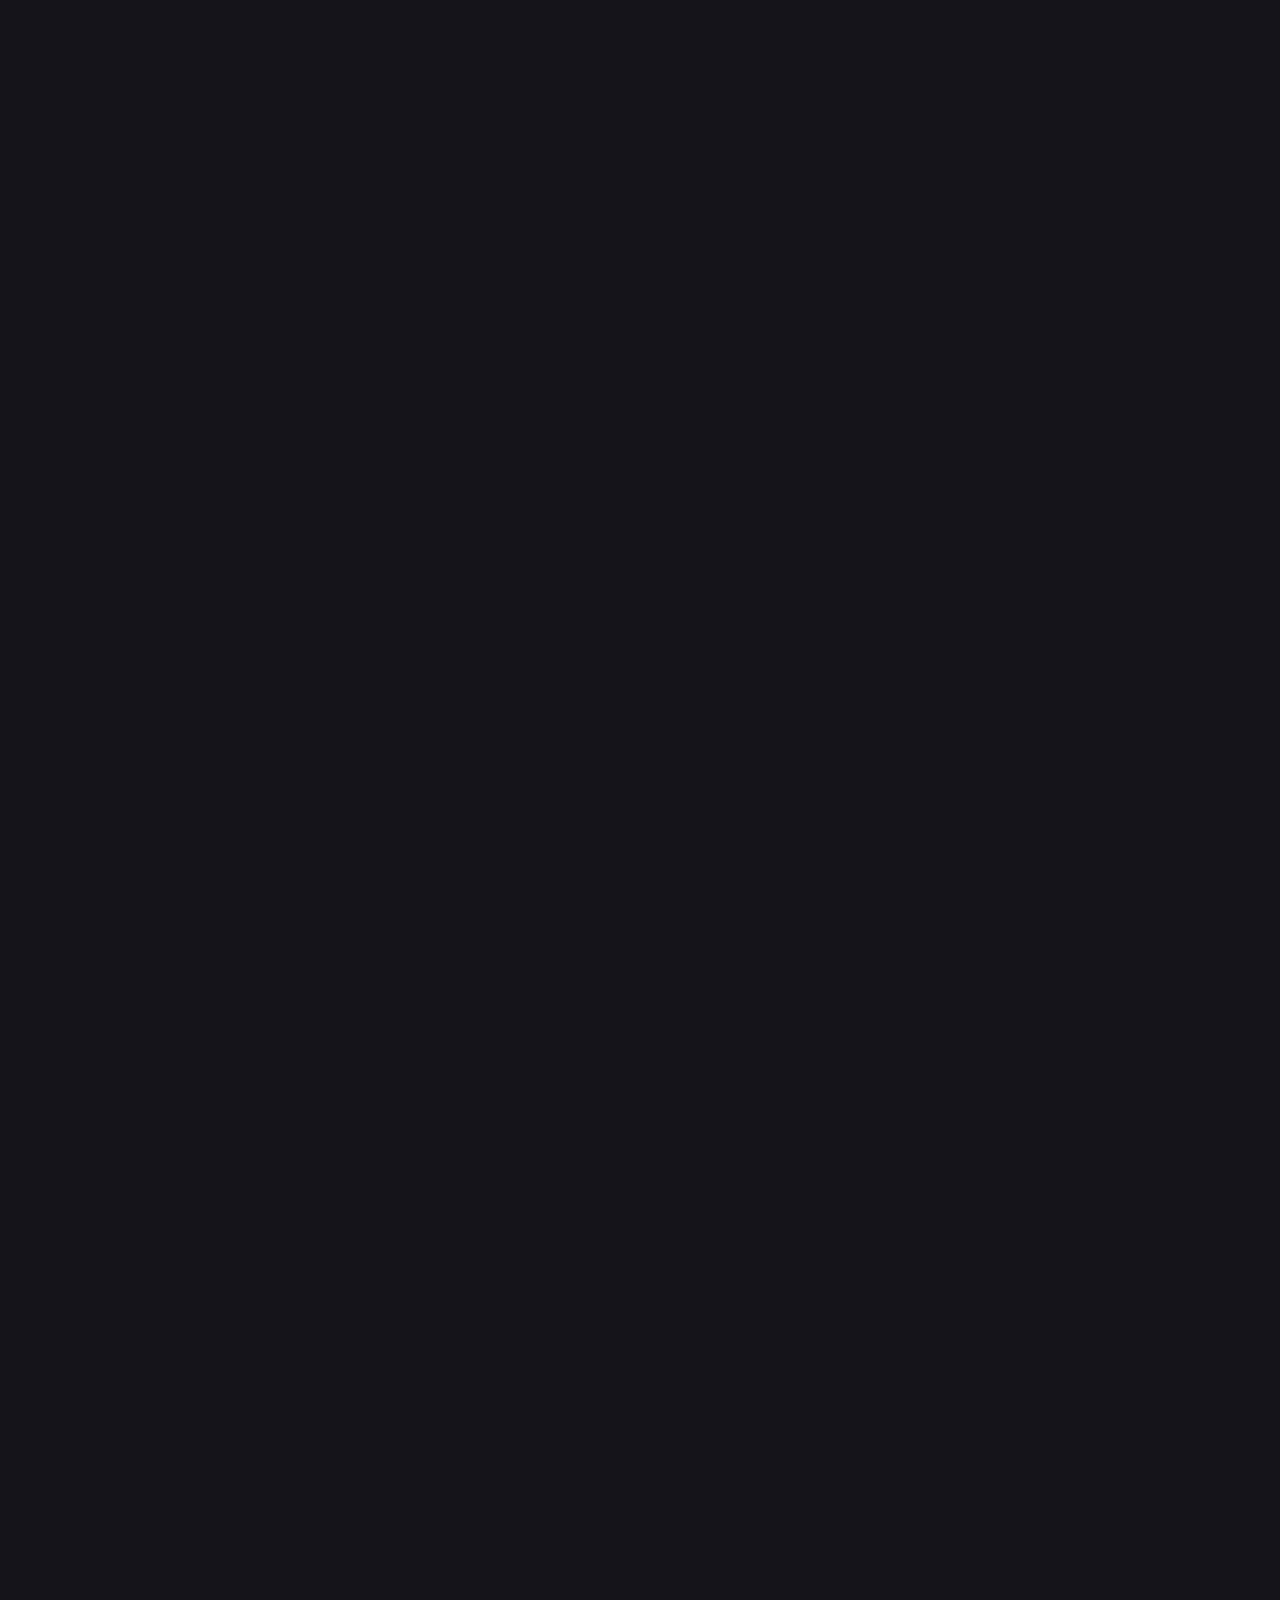
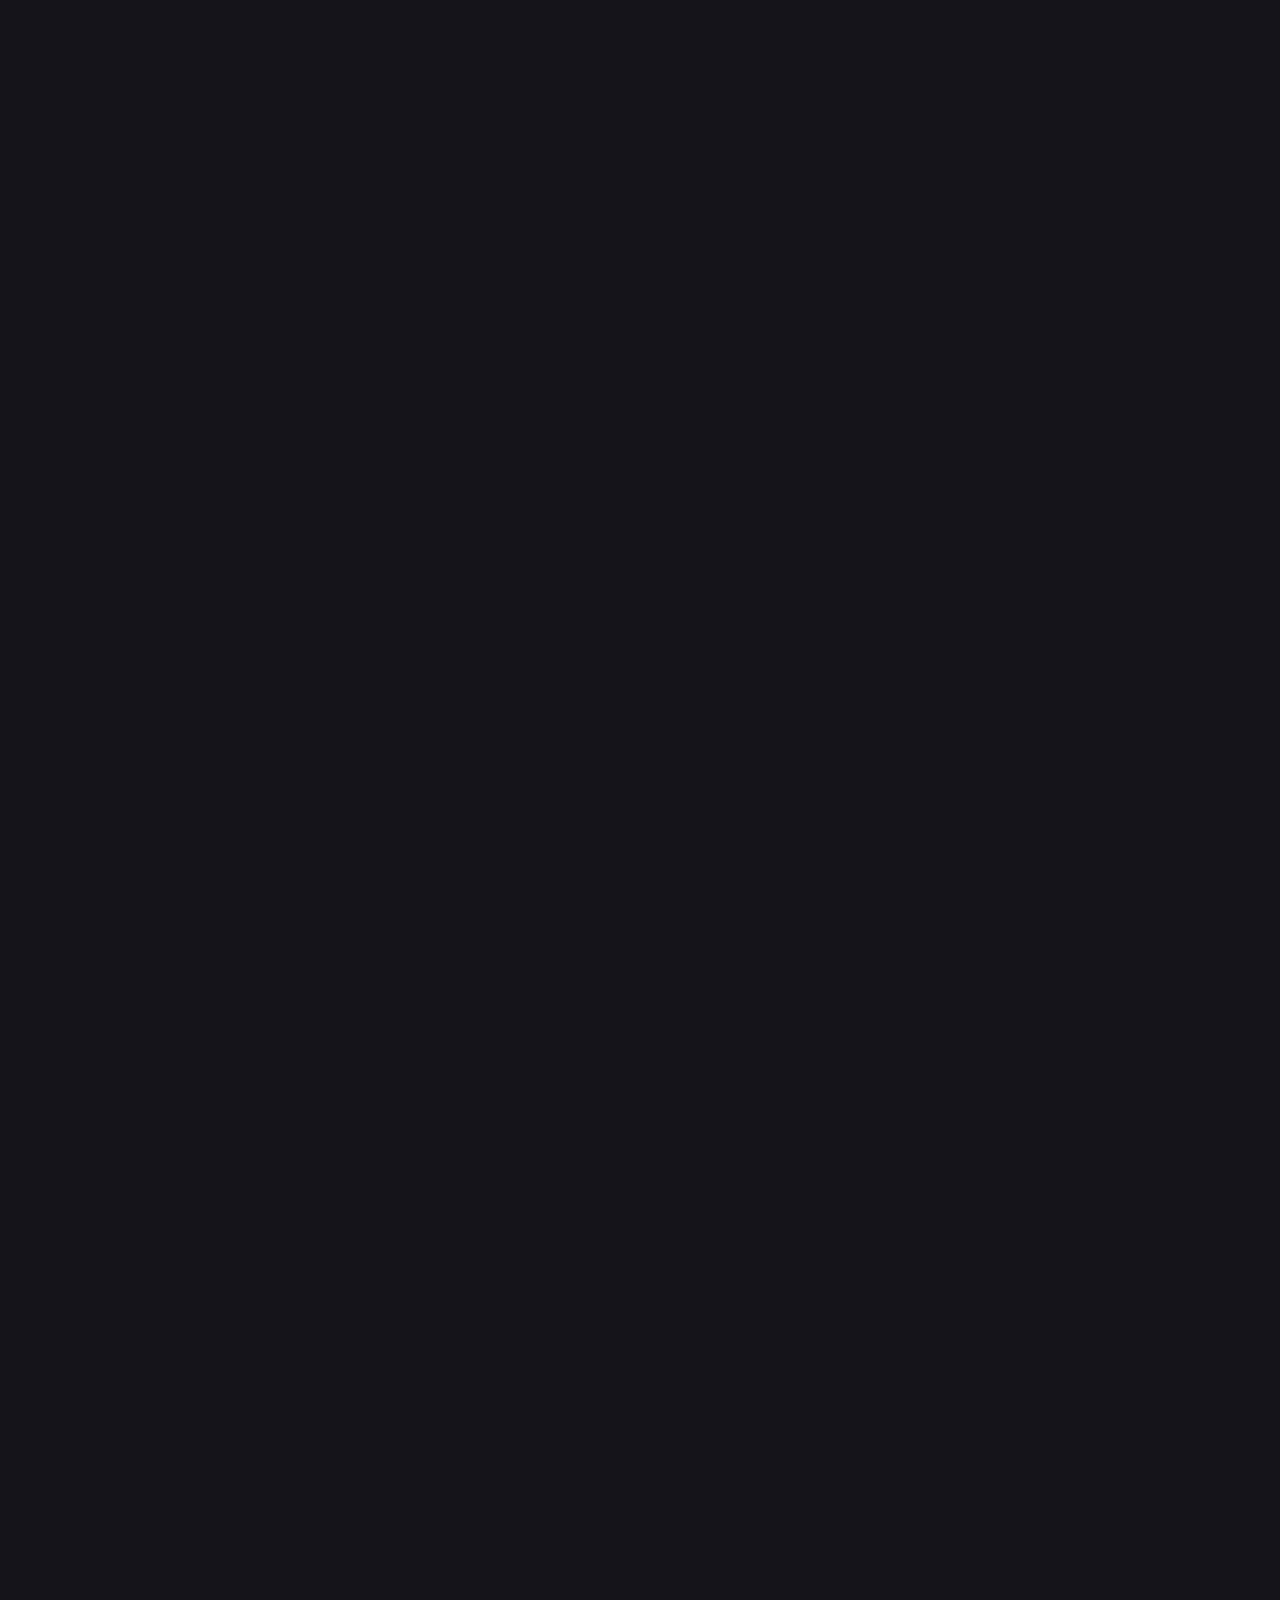
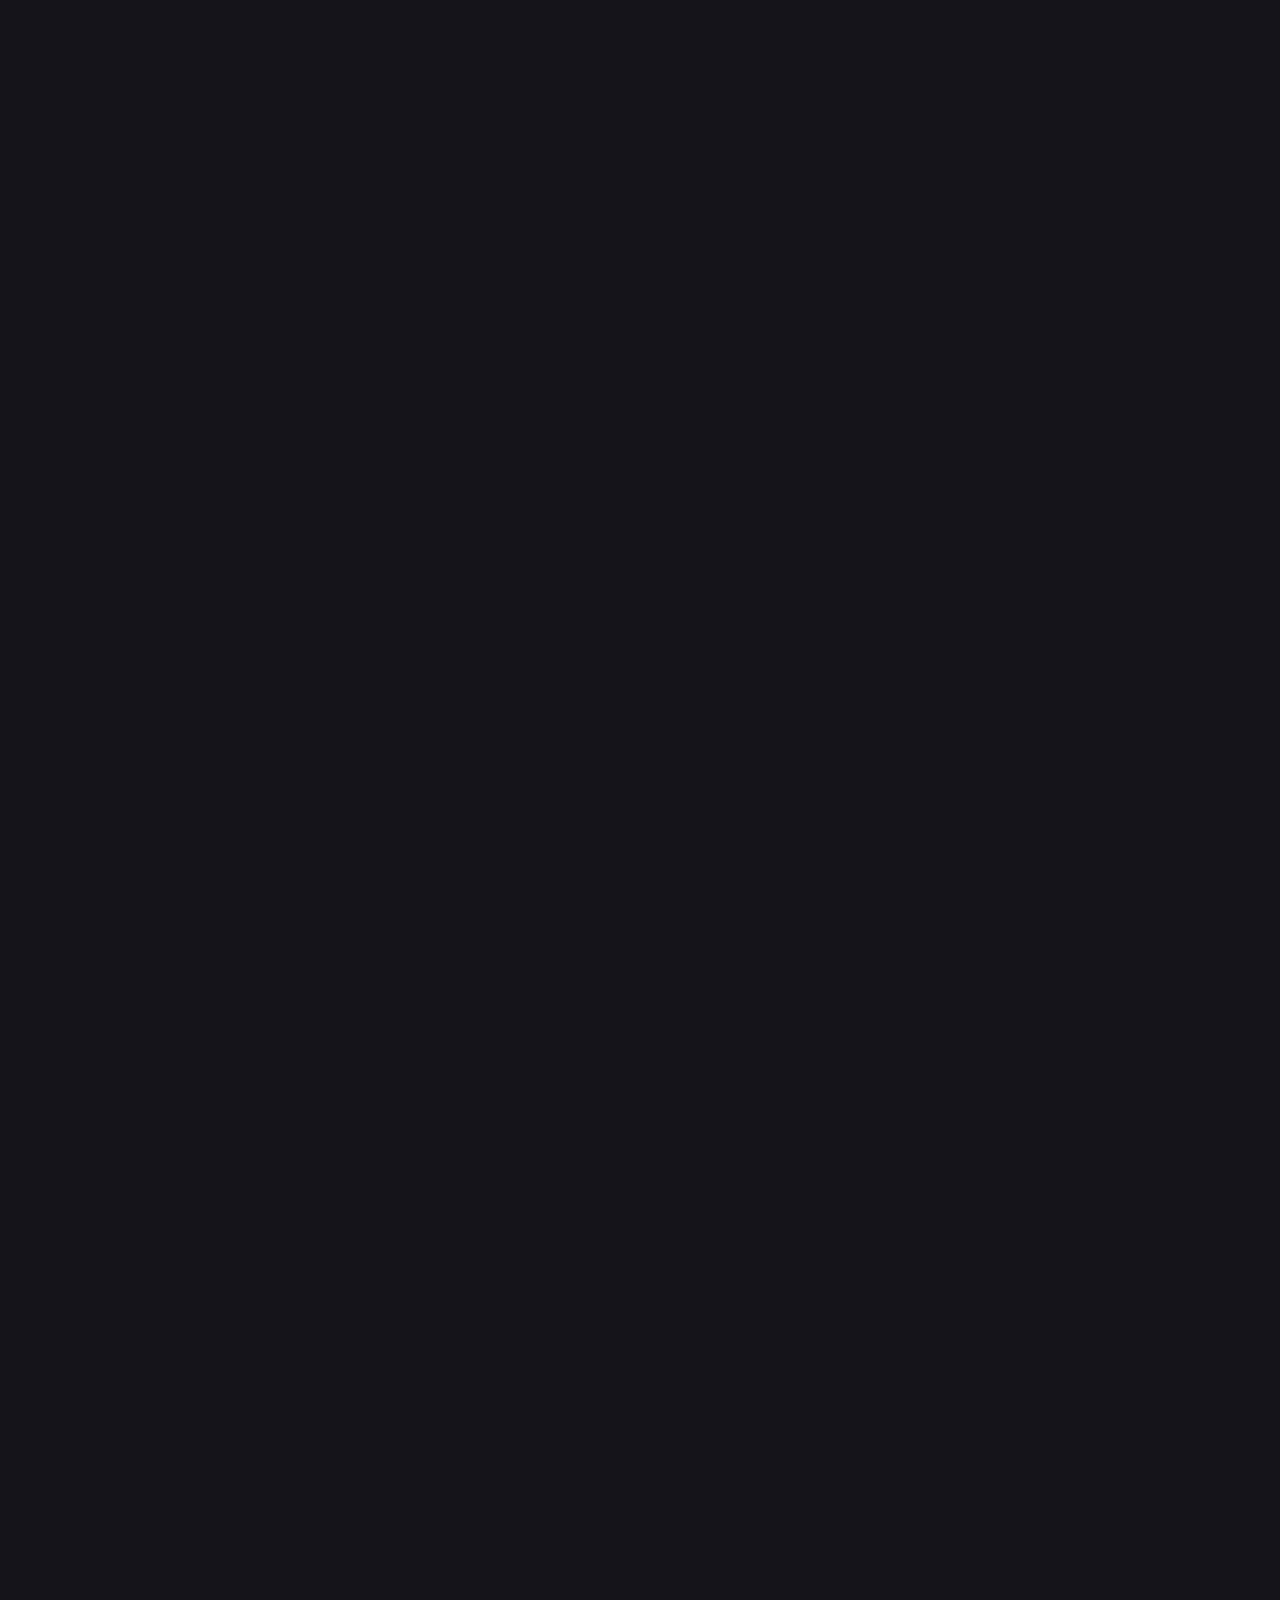
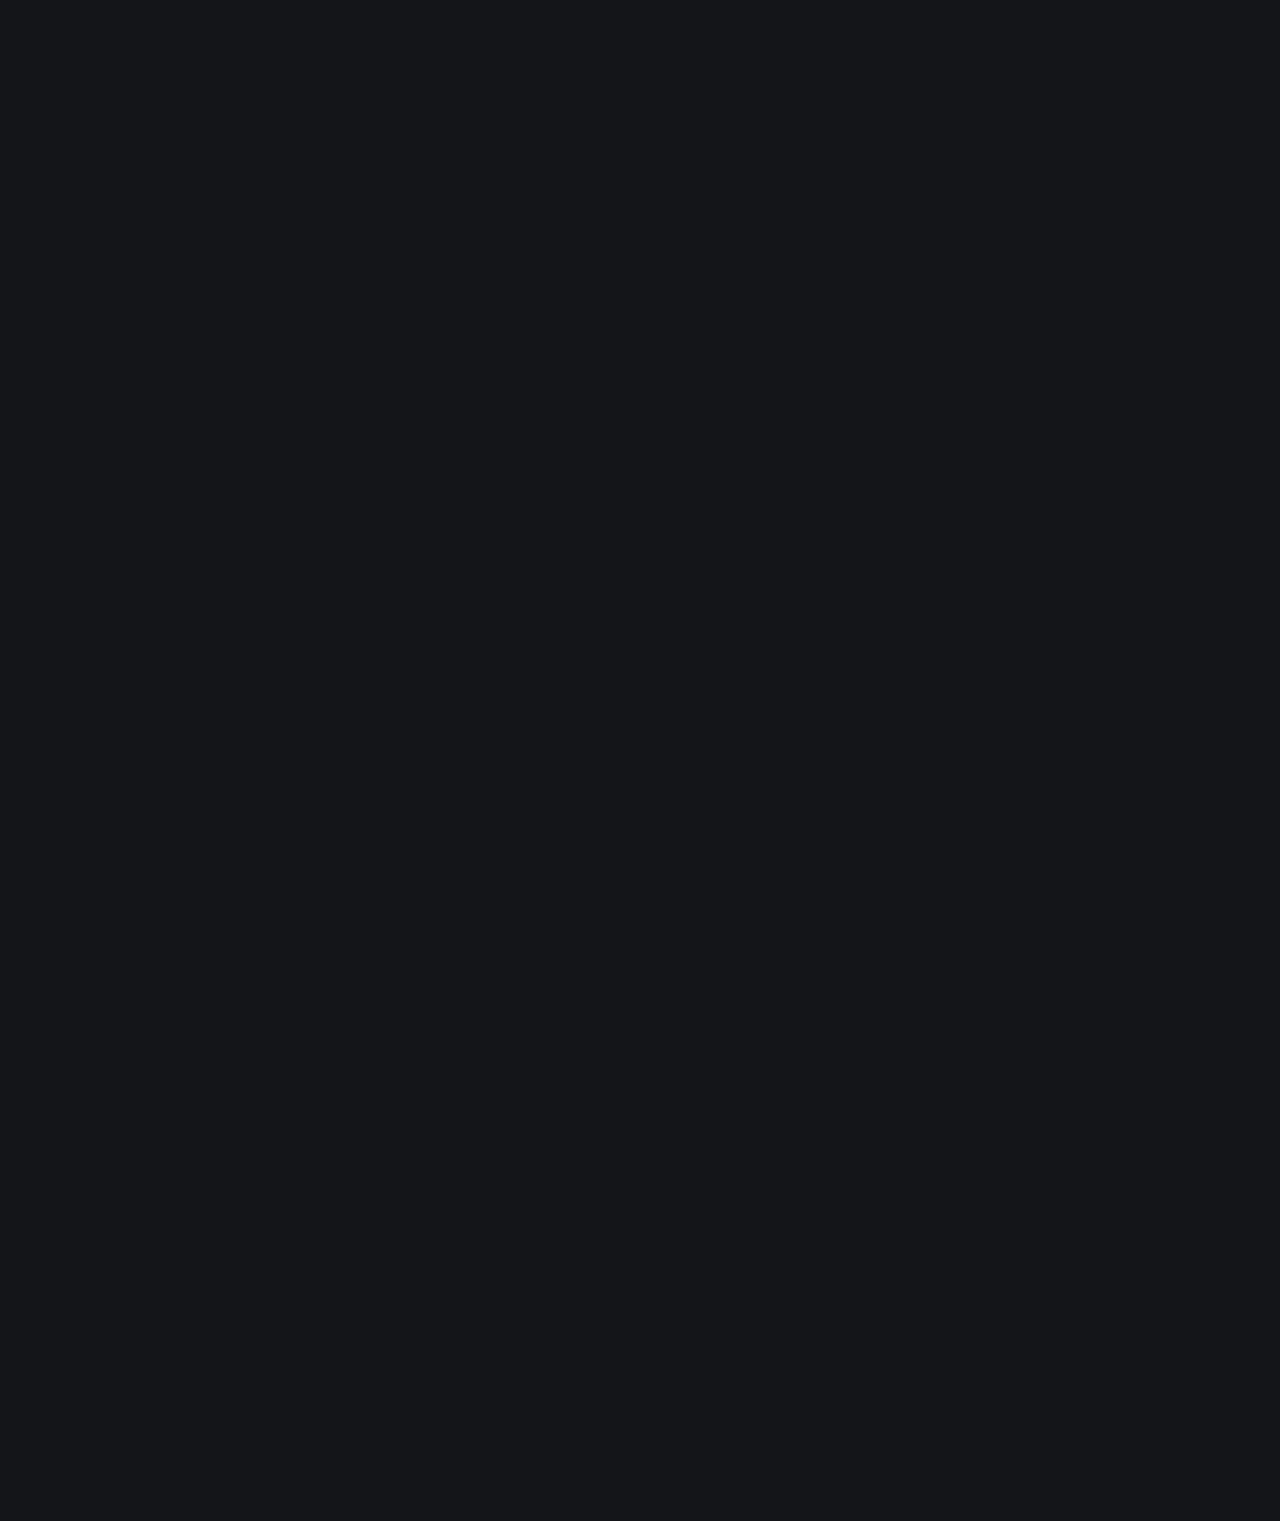
==== index.html @ 3232b366 "Add files via upload" ====
<!DOCTYPE html>
<html data-wf-domain="Advenz.com" data-wf-page="635bbf0c336d0a01919cb7e7" data-wf-site="6356a48dff70251d68facdf8" lang="en">
    <head>
        <meta charset="utf-8"/>
        <title>Advenz Pte Ltd | Welcome</title>
        <meta content="width=device-width, initial-scale=1" name="viewport"/>
        <link href="media/resonant-link.webflow.d61ff503e.min.css" rel="stylesheet" type="text/css"/>
        <script type="text/javascript">!function(o,c){var n=c.documentElement,t=" w-mod-";n.className+=t+"js",("ontouchstart"in o||o.DocumentTouch&&c instanceof DocumentTouch)&&(n.className+=t+"touch")}(window,document);</script>
        <!--link href="https://uploads-ssl.webflow.com/6356a48dff70251d68facdf8/639c4ad06bda873642a49929_favicon.png" rel="shortcut icon" type="image/x-icon"/>
      <link href="https://uploads-ssl.webflow.com/6356a48dff70251d68facdf8/6356bb3c823af6809ff399af_Webclip.png" rel="apple-touch-icon"/-->
        <link rel="icon" href="media/logo.png" sizes="32x32">
        <link rel="icon" href="media/logo.png" sizes="192x192">
        <link href="lib/css/style2.css" rel="stylesheet" type="text/css">
        <link href="lib/css/button.css" rel="stylesheet" type="text/css">
        <!-- <link rel="stylesheet" href="https://stackpath.bootstrapcdn.com/font-awesome/4.7.0/css/font-awesome.min.css"> -->
        <!-- Google Tag Manager -->
        <script>(function(w,d,s,l,i){w[l]=w[l]||[];w[l].push({'gtm.start':
         new Date().getTime(),event:'gtm.js'});var f=d.getElementsByTagName(s)[0],
         j=d.createElement(s),dl=l!='dataLayer'?'&l='+l:'';j.async=true;j.src=
         'https://www.googletagmanager.com/gtm.js?id='+i+dl;f.parentNode.insertBefore(j,f);
         })(window,document,'script','dataLayer','GTM-P68LPN2');
      </script>
        <!-- End Google Tag Manager -->
        <style>.fullscreen-video { width: 100vw; height: 100vh; object-fit: cover; position: fixed; left: 0; right: 0; top: 0; bottom: 0; z-index: -1; } @media (min-aspect-ratio: 16/9) { .fullscreen-video {  width: 100%;  height: auto; } } @media (max-aspect-ratio: 16/9) { .fullscreen-video {  width: auto;  height: 100%; } }</style>
        <link rel="stylesheet" href="https://cdn.jsdelivr.net/npm/swiper@8/swiper-bundle.min.css"/>
        <script async src="https://cdn.jsdelivr.net/npm/@finsweet/attributes-cmsload@1/cmsload.js"></script>
        <link rel="stylesheet" href="https://cdn.plyr.io/3.7.2/plyr.css"/>
    </head>
    <body class="c-body">
        <div class="c-global-css w-embed">
</div>
        <div class="c-load">
            <div class="o-container">
                <div class="c-load-inner">
                    <div class="o-row load">
                        <div class="o-col _w-10">
                            <div class="c-load-num">
                                <div class="t-load"> </div>
                                <div class="t-display-2 is-bold percentage">%</div>
                            </div>
                        </div>
                        <div class="o-col _w-6"></div>
                        <div class="o-col _w-4 load">
                            <div class="c-ornement-wrap load">
                                <div class="c-plus-wrap">
                                    <div plus="" class="c-plus-icon w-embed">
                                        <svg width="9" height="9" class="plus-xxl" viewBox="0 0 9 9" fill="none" xmlns="http://www.w3.org/2000/svg">
                                            <rect y="5" width="1" height="9" transform="rotate(-90 0 5)" fill="#FAFBFF"/>
                                            <rect x="5" y="9" width="1" height="9" transform="rotate(-180 5 9)" fill="#FAFBFF"/>
                                        </svg>
                                    </div>
                                    <div plus="" class="c-plus-icon w-embed">
                                        <svg width="9" height="9" class="plus-xxl" viewBox="0 0 9 9" fill="none" xmlns="http://www.w3.org/2000/svg">
                                            <rect y="5" width="1" height="9" transform="rotate(-90 0 5)" fill="#FAFBFF"/>
                                            <rect x="5" y="9" width="1" height="9" transform="rotate(-180 5 9)" fill="#FAFBFF"/>
                                        </svg>
                                    </div>
                                </div>
                                <div plus="" class="c-plus-icon hide-mobile w-embed">
                                    <svg width="9" height="9" class="plus-xxl" viewBox="0 0 9 9" fill="none" xmlns="http://www.w3.org/2000/svg">
                                        <rect y="5" width="1" height="9" transform="rotate(-90 0 5)" fill="#FAFBFF"/>
                                        <rect x="5" y="9" width="1" height="9" transform="rotate(-180 5 9)" fill="#FAFBFF"/>
                                    </svg>
                                </div>
                            </div>
                            <div typed="" class="t-micro-3 is-grey100"></div>
                            <div typed="" class="t-micro-3 is-grey100 hide">Class wireless
                                <br/>create element()
                                <br/>{  
                                <br/>   renderSquare(i) {
                                <br/>    return &lt;value={i}/&gt;;
                                <br/>   }
                                <br/>}
                                <br/>
                                <br/>{this.props.value}
                                <br/>Return (True)
                            </div>
                        </div>
                    </div>
                </div>
            </div>
            <div class="c-load-bar">
                <div class="c-load-progress"></div>
            </div>
            <div vertical-text="" no-click="" class="c-ornement load-rt">
                <div decoration="" class="t-micro-2">MSRS</div>
                <div decoration="" class="c-ornement-icon hm-hero w-embed">
                    <svg width="10" height="34" viewBox="0 0 10 34" fill="none" xmlns="http://www.w3.org/2000/svg">
                        <rect x="9.5" width="1" height="9" transform="rotate(90 9.5 0)" fill="#E6E7E9"/>
                        <rect x="9.5" y="3" width="1" height="9" transform="rotate(90 9.5 3)" fill="#E6E7E9"/>
                        <rect x="9.5" y="6" width="1" height="9" transform="rotate(90 9.5 6)" fill="#E6E7E9"/>
                        <rect x="9.5" y="9" width="1" height="9" transform="rotate(90 9.5 9)" fill="#E6E7E9"/>
                        <rect x="9.5" y="12" width="1" height="9" transform="rotate(90 9.5 12)" fill="#E6E7E9"/>
                        <rect x="9.5" y="15" width="1" height="9" transform="rotate(90 9.5 15)" fill="#E6E7E9"/>
                        <rect x="9.5" y="18" width="1" height="9" transform="rotate(90 9.5 18)" fill="#E6E7E9"/>
                        <rect x="9.5" y="21" width="1" height="9" transform="rotate(90 9.5 21)" fill="#E6E7E9"/>
                        <rect x="9.5" y="24" width="1" height="9" transform="rotate(90 9.5 24)" fill="#E6E7E9"/>
                        <rect x="9.5" y="27" width="1" height="9" transform="rotate(90 9.5 27)" fill="#E6E7E9"/>
                        <rect x="9.5" y="30" width="1" height="9" transform="rotate(90 9.5 30)" fill="#E6E7E9"/>
                        <rect x="9.5" y="33" width="1" height="9" transform="rotate(90 9.5 33)" fill="#E6E7E9"/>
                    </svg>
                </div>
            </div>
        </div>
        <div no-click="" class="c-header">
            <div no-click="" class="c-header-inner">
                <div click="" class="c-header-nav">
                    <a href="contact.html" class="c-demo w-inline-block"> <div class="c-btn-txt">
                            <div class="t-label-2 is-1">Contact us</div>
                            <div no-click="" class="t-label-2 is-2">Contact us</div>
                        </div> </a>
                    <div class="c-nav-btn">
                        <div class="c-nav-icon w-embed">
                            <svg class="c-nav-icon-bars" width="4.125em" height="8px" viewBox="0 0 66 8" fill="none" xmlns="http://www.w3.org/2000/svg">
                                <line x1="-6.99382e-08" y1="1.2" x2="66" y2="1.19999" stroke="currentColor" stroke-width="1.6"/>
                                <line x1="18" y1="7.2" x2="66" y2="7.2" stroke="currentColor" stroke-width="1.6"/>
                            </svg>
                        </div>
                    </div>
                </div>
            </div>
            <div click="" data-w-id="23e877cc-b586-3136-80e7-163d6633ccd0" class="c-menu">
                <div class="o-container">
                    <div class="o-row menu">
                        <div class="o-col">
                            <!-- <div class="o-col _w-14 md-w-24 z-index-2"> -->
                            <div class="c-menu-inner">
                                <div class="c-menu-top">
                                    <div no-click="" class="c-menu-links margin-72">
                                        <a split-text="" click="" href="index.html" class="t-display-4 nav-link">Home</a>
                                        <link rel="prefetch" href="index.html"/>
                                        <a split-text="" click="" href="#" class="t-display-4 nav-link">About</a>
                                        <link rel="prefetch" href="#"/>
                                        <a split-text="" click="" href="#" class="t-display-4 nav-link">Accreditations</a>
                                        <link rel="prefetch" href="#"/>
                                        <a split-text="" click="" href="#" class="t-display-4 nav-link">Services</a>
                                        <link rel="prefetch" href="#"/>
                                        <a split-text="" click="" href="#" class="t-display-4 nav-link">Resources</a>
                                        <link rel="prefetch" href="#"/>
                                        <a split-text="" click="" href="#" class="t-display-4 nav-link">Contact</a>
                                        <link rel="prefetch" href="#"/>
                                        <!-- <div class="c-menu-txt"> -->
                                        <!-- <div class="t-micro-2 is-grey200 is-right">multi-layer<br/>self-resonant</div> -->
                                        <!-- </div> -->
                                    </div>
                                    <!--div no-click="" class="c-menu-links margin-72">
                              <a split-text="" click="" href="/solutions/implantable-medical-devices" class="t-display-4 nav-link">Medical</a>
                              <link rel="prefetch" href="/solutions/implantable-medical-devices"/>

                              <a split-text="" click="" href="/solutions/industrial-and-material-handling" class="t-display-4 nav-link">Industrial</a>
                              <link rel="prefetch" href="/solutions/industrial-and-material-handling"/>

                              <a split-text="" click="" href="/solutions/electric-vehicles" class="t-display-4 nav-link">Automotive</a>
                              <link rel="prefetch" href="/solutions/electric-vehicles"/>

                              <a split-text="" click="" href="/solutions/consumer-electronics" class="t-display-4 nav-link">Consumer</a>
                              <link rel="prefetch" href="/solutions/consumer-electronics"/>

                              <a split-text="" click="" href="/solutions/consumer-electronics" class="t-display-4 nav-link">Consumer</a>
                              <link rel="prefetch" href="/solutions/consumer-electronics"/>

                              <div class="c-menu-txt">
                                 <div class="t-micro-2 is-grey200 is-right">multi-layer<br/>self-resonant</div>
                              </div>
                           </div-->
                                    <!--div no-click="" class="c-menu-sub-links">

                              <a split-text="" click="" href="index.html" class="t-display-7 nav-link">home</a>
                              <link rel="prefetch" href="index.html"/>

                              <a split-text="" click="" href="#" class="t-display-7 nav-link">About</a>
                              <link rel="prefetch" href="#"/>

                              <a split-text="" click="" href="#" class="t-display-7 nav-link">Accreditations</a>
                              <link rel="prefetch" href="#"/>

                              <a split-text="" click="" href="#" class="t-display-7 nav-link">Services</a>
                              <link rel="prefetch" href="#"/>

                              <a split-text="" click="" href="#" class="t-display-7 nav-link">Resources</a>
                              <link rel="prefetch" href="#"/>

                              <a split-text="" click="" href="#" class="t-display-7 nav-link">Contact</a>
                              <link rel="prefetch" href="#"/>

                              <a split-text="" click="" href="/newsroom" class="t-display-7 nav-link">News</a>
                              <link rel="prefetch" href="/newsroom"/>

                              <a split-text="" click="" href="/insights" class="t-display-7 nav-link">Insights</a>
                              <link rel="prefetch" href="/insights"/>

                           </div-->
                                </div>
                                <div click="" class="c-menu-bt hide-tablet" style="text-align:center;justify-items:center;justify-content:center;">
                                    <div class="margin-20">
                                        <div class="t-micro-2 is-grey200">Follow Us</div>
                                    </div>
                                    <div class="w-dyn-list">
                                        <div role="list" class="c-social-wrap w-dyn-items" style="justify-content:center;">
                                            <div role="listitem" class="c-social-menu-item w-dyn-item">
                                                <div class="c-social-icon w-richtext">
                                                    <div class="w-embed">
                                                        <svg width="1.3125em" height="1.25em" viewBox="0 0 21 20" fill="none" xmlns="http://www.w3.org/2000/svg">
                                                            <path fill-rule="evenodd" clip-rule="evenodd" d="M5.79595 4.14541C5.79595 5.04243 5.07774 5.76837 3.95459 5.76837C2.87519 5.76837 2.15699 5.04243 2.17921 4.14541C2.15699 3.2048 2.87518 2.5 3.9761 2.5C5.07773 2.5 5.77442 3.2048 5.79595 4.14541ZM2.26951 17.499V7.05048H5.68412V17.4983L2.26951 17.499Z" fill="currentColor"/>
                                                            <path fill-rule="evenodd" clip-rule="evenodd" d="M8.42095 10.3846C8.42095 9.08138 8.3758 7.97034 8.33065 7.05152H11.2965L11.4542 8.48292H11.5216C11.971 7.8204 13.0942 6.81703 14.914 6.81703C17.1603 6.81703 18.8454 8.22729 18.8454 11.3028V17.5H15.4308V11.7097C15.4308 10.3628 14.9369 9.44467 13.7012 9.44467C12.7573 9.44467 12.1961 10.0643 11.9717 10.6621C11.8814 10.8761 11.837 11.1746 11.837 11.4745V17.5H8.42233V10.3846H8.42095Z" fill="currentColor"/>
                                                        </svg>
                                                    </div>
                                                </div>
                                                <a no-transition="" href="#" target="_blank" class="c-social-link w-inline-block"></a>
                                            </div>
                                            <div role="listitem" class="c-social-menu-item w-dyn-item">
                                                <div class="c-social-icon w-richtext">
                                                    <div class="w-embed">
                                                        <svg version="1.2" baseProfile="tiny" xmlns="http://www.w3.org/2000/svg" width="34" height="34" viewBox="0 0 24 24">
                                                            <path d="M13 10h3v3h-3v7h-3v-7h-3v-3h3v-1.255c0-1.189.374-2.691 1.118-3.512.744-.823 1.673-1.233 2.786-1.233h2.096v3h-2.1c-.498 0-.9.402-.9.899v2.101z" fill="currentColor"/>
                                                        </svg>
                                                    </div>
                                                </div>
                                                <a no-transition="" href="#" target="_blank" class="c-social-link w-inline-block"></a>
                                            </div>
                                            <div role="listitem" class="c-social-menu-item w-dyn-item">
                                                <div class="c-social-icon w-richtext">
                                                    <div class="w-embed">
                                                        <svg version="1.2" baseProfile="tiny" xmlns="http://www.w3.org/2000/svg" width="34" height="34" viewBox="0 0 24 24">
                                                            <path d="M18 3h-12c-1.7 0-3 1.3-3 3v12c0 1.7 1.3 3 3 3h12c1.7 0 3-1.3 3-3v-12c0-1.7-1.3-3-3-3zm-6 6c1.7 0 3 1.3 3 3s-1.3 3-3 3-3-1.3-3-3 1.3-3 3-3zm3.8-2c0-.7.6-1.2 1.2-1.2s1.2.6 1.2 1.2-.5 1.2-1.2 1.2-1.2-.5-1.2-1.2zm2.2 12h-12c-.6 0-1-.4-1-1v-6h2c0 2.8 2.2 5 5 5s5-2.2 5-5h2v6c0 .6-.4 1-1 1z" fill="currentColor"/>
                                                        </svg>
                                                    </div>
                                                </div>
                                                <a no-transition="" href="#" target="_blank" class="c-social-link w-inline-block"></a>
                                            </div>
                                            <div role="listitem" class="c-social-menu-item w-dyn-item">
                                                <div class="c-social-icon w-richtext">
                                                    <div class="w-embed">
                                                        <svg version="1.2" baseProfile="tiny" xmlns="http://www.w3.org/2000/svg" width="34" height="34" viewBox="0 0 24 24">
                                                            <path d="M18.89 7.012c.808-.496 1.343-1.173 1.605-2.034-.786.417-1.569.703-2.351.861-.703-.756-1.593-1.14-2.66-1.14-1.043 0-1.924.366-2.643 1.078-.715.717-1.076 1.588-1.076 2.605 0 .309.039.585.117.819-3.076-.105-5.622-1.381-7.628-3.837-.34.601-.51 1.213-.51 1.846 0 1.301.549 2.332 1.645 3.089-.625-.053-1.176-.211-1.645-.47 0 .929.273 1.705.82 2.388.549.676 1.254 1.107 2.115 1.291-.312.08-.641.118-.979.118-.312 0-.533-.026-.664-.083.23.757.664 1.371 1.291 1.841.625.472 1.344.721 2.152.743-1.332 1.045-2.855 1.562-4.578 1.562-.422 0-.721-.006-.902-.038 1.697 1.102 3.586 1.649 5.676 1.649 2.139 0 4.029-.542 5.674-1.626 1.645-1.078 2.859-2.408 3.639-3.974.784-1.564 1.172-3.192 1.172-4.892v-.468c.758-.57 1.371-1.212 1.84-1.921-.68.293-1.383.492-2.11.593z" fill="currentColor"/>
                                                        </svg>
                                                    </div>
                                                </div>
                                                <a no-transition="" href="#" target="_blank" class="c-social-link w-inline-block"></a>
                                            </div>
                                        </div>
                                    </div>
                                </div>
                            </div>
                        </div>
                        <!-- <div no-click="" data-w-id="5ebcf114-f5a7-0db5-230c-898fd71a4618" data-is-ix2-target="1" class="c-logo-lottie" data-animation-type="lottie" data-src="https://uploads-ssl.webflow.com/6356a48dff70251d68facdf8/63a451be8cfe9132c5b097cb_logo-squoosh.json" data-loop="0" data-direction="1" data-autoplay="0" data-renderer="svg" data-default-duration="0.3333333333333333" data-duration="0"></div> -->
                        <div no-click="" data-w-id="5ebcf114-f5a7-0db5-230c-898fd71a4618" class="c-logo-lottie">
                            <img src="media/logo.png">
                        </div>
                    </div>
                    <a click="" id="w-node-_23e877cc-b586-3136-80e7-163d6633ccff-21f65c03" href="#" class="c-btn is-menu w-inline-block"> <div class="c-btn-inner">
                            <div class="c-demo">
                                <div class="c-btn-txt">
                                    <p class="t-label-4 is-1">Get in touch</p>
                                    <p class="t-label-4 is-2">Get in touch</p>
                                </div>
                            </div>
                        </div> </a>
                </div>
                <div no-click="" class="c-menu-noise"></div>
                <!-- <div vertical-text="" no-click="" class="c-ornement menu-rt"> -->
                <!-- <div class="t-micro-2">MSRS</div> -->
                <!-- <div class="c-ornement-icon hm-hero w-embed"> -->
                <!-- <svg width="10" height="34" viewBox="0 0 10 34" fill="none" xmlns="http://www.w3.org/2000/svg"> -->
                <!-- <rect x="9.5" width="1" height="9" transform="rotate(90 9.5 0)" fill="#7B7F8A"/> -->
                <!-- <rect x="9.5" y="3" width="1" height="9" transform="rotate(90 9.5 3)" fill="#7B7F8A"/> -->
                <!-- <rect x="9.5" y="6" width="1" height="9" transform="rotate(90 9.5 6)" fill="#7B7F8A"/> -->
                <!-- <rect x="9.5" y="9" width="1" height="9" transform="rotate(90 9.5 9)" fill="#7B7F8A"/> -->
                <!-- <rect x="9.5" y="12" width="1" height="9" transform="rotate(90 9.5 12)" fill="#7B7F8A"/> -->
                <!-- <rect x="9.5" y="15" width="1" height="9" transform="rotate(90 9.5 15)" fill="#7B7F8A"/> -->
                <!-- <rect x="9.5" y="18" width="1" height="9" transform="rotate(90 9.5 18)" fill="#7B7F8A"/> -->
                <!-- <rect x="9.5" y="21" width="1" height="9" transform="rotate(90 9.5 21)" fill="#7B7F8A"/> -->
                <!-- <rect x="9.5" y="24" width="1" height="9" transform="rotate(90 9.5 24)" fill="#7B7F8A"/> -->
                <!-- <rect x="9.5" y="27" width="1" height="9" transform="rotate(90 9.5 27)" fill="#7B7F8A"/> -->
                <!-- <rect x="9.5" y="30" width="1" height="9" transform="rotate(90 9.5 30)" fill="#7B7F8A"/> -->
                <!-- <rect x="9.5" y="33" width="1" height="9" transform="rotate(90 9.5 33)" fill="#7B7F8A"/> -->
                <!-- </svg> -->
                <!-- </div> -->
                <!-- </div> -->
                <div class="c-menu-close w-embed">
                    <svg class="c-close-icon" width="100%" viewBox="0 0 66 64" fill="none" xmlns="http://www.w3.org/2000/svg">
                        <line x1="2.56569" y1="1.43431" x2="64.5652" y2="63.4338" stroke="#FAFBFF" stroke-width="1.6"/>
                        <line x1="1.43431" y1="63.4343" x2="63.4338" y2="1.43483" stroke="#FAFBFF" stroke-width="1.6"/>
                    </svg>
                </div>
            </div>
        </div>
        <a href="#" aria-label="Logo" aria-current="page" class="c-logo-link w-nav-brand w--current"> <div class="c-logo-img w-embed">
                <img src="media/Logo-1.png" height="60px" width="150px">
            </div> </a>
        <div class="transition">
            <div class="transition-trigger"></div>
        </div>
        <div id="smooth-wrapper" class="o-page-wrapper">
            <main id="smooth-content" class="o-wrapper">
                <section class="c-section hm-hero wf-section">
                    <div class="c-reel-contain hm-hero hide-tablet">
                        <div no-click="" class="c-reel w-embed">
                            <video style="width: 100%; height: 100%" class="plyr_video" playsinline controls muted autoplay loop>
                                <source src="media/Video-home.mp4" type="video/mp4"/>
                            </video>
                        </div>
                        <div class="c-reel-controls hide-tablet">
                            <div vimeo="play" class="c-reel-play-wrap is-active">
                                <div class="c-reel-play-icon w-embed">
                                    <svg width="2em" height="2em" viewBox="0 0 33 33" fill="none" xmlns="http://www.w3.org/2000/svg">
                                        <path d="M16.5 1C7.93959 1 1 7.93959 1 16.5C1 25.0604 7.93959 32 16.5 32C25.0604 32 32 25.0604 32 16.5C32 11.9991 30.0816 7.94629 27.0179 5.11461" stroke="white" stroke-width="2"/>
                                        <path d="M23 16.5L13 11V22L23 16.5Z" stroke="#FAFBFF" stroke-width="2" stroke-linejoin="round"/>
                                        <circle cx="16.5" cy="16.5" r="15.5" stroke="#FAFBFF" stroke-width="2"/>
                                    </svg>
                                </div>
                            </div>
                            <div vimeo="pause" class="c-reel-pause-wrap">
                                <div class="c-reel-pause-icon w-embed">
                                    <svg width="2em" height="2em" viewBox="0 0 33 33" fill="none" xmlns="http://www.w3.org/2000/svg">
                                        <path d="M16.5 1C7.93959 1 1 7.93959 1 16.5C1 25.0604 7.93959 32 16.5 32C25.0604 32 32 25.0604 32 16.5C32 11.9991 30.0816 7.94629 27.0179 5.11461" stroke="white" stroke-width="2"/>
                                        <circle cx="16.5" cy="16.5" r="15.5" stroke="#FAFBFF" stroke-width="2"/>
                                        <path d="M14 10V23.0002" stroke="white" stroke-width="2"/>
                                        <path d="M19.002 10V23.0002" stroke="white" stroke-width="2"/>
                                    </svg>
                                </div>
                            </div>
                        </div>
                    </div>
                    <div no-click="" class="c-overlay hide-tablet"></div>
                    <div class="o-container z-index-2">
                        <div class="o-row hm-hero margin-80">
                            <div fade="" class="o-col _w-8 md-w-8 sm-w-16">
                                <h1 class="t-display-2">Let’s work <br/> together to </h1>
                            </div>
                            <div class="o-col _w-2"></div>
                            <div fade="" class="o-col _w-8 md-w-8 sm-w-22">
                                <div class="c-hm-title line-2">
                                    <h2 class="t-display-2">jumpstart your <br/>business!</h2>
                                </div>
                            </div>
                        </div>
                        <div class="o-row hm-hero-content margin-20">
                            <div fade="" class="o-col _w-10 md-w-10 sm-w-22" style="line-height: 4;">
                                <button class="button-28" role="button">THINKING OF INCORPORATING A COMPANY?</button>
                                <button class="button-28" role="button">HAVING TROUBLE WITH GST REGISTRATION?</button>
                                <button class="button-28" role="button">NEED HELP WITH BOOKKEEPING OR FINANCIAL STATEMENTS?.</button>
                                <!--p class="t-body-2 indent-64 is-grey100">THINKING OF INCORPORATING A COMPANY?</p>
                        <p class="t-body-2 indent-64 is-grey100">HAVING TROUBLE WITH GST REGISTRATION?</p>
                        <p class="t-body-2 indent-64 is-grey100">NEED HELP WITH BOOKKEEPING OR FINANCIAL STATEMENTS?.</p-->
                            </div>
                            <div class="o-col _w-3 hide-tablet"></div>
                            <a href="#hm-solutions" aria-label="Arrow" class="c-arrow-link hm-hero w-inline-block"> <div class="c-arrow w-embed">
                                    <svg width="1.5em" height="1.5em" viewBox="0 0 24 24" fill="none" xmlns="http://www.w3.org/2000/svg">
                                        <path d="M11.5 22L11.5 2M11.5 22L3 13M11.5 22L20 13" stroke="currentColor" stroke-width="1.5"/>
                                    </svg>
                                </div> </a>
                        </div>
                    </div>
                    <div vertical-text="" no-click="" class="c-ornement hm-hero-rt hide-tablet">
                        <div decoration="" class="t-micro-2">MSRS</div>
                        <div class="c-ornement-icon hm-hero w-embed">
                            <svg width="10" height="34" class="ornament-xxl" viewBox="0 0 10 34" fill="none" xmlns="http://www.w3.org/2000/svg">
                                <rect x="9.5" width="1" height="9" transform="rotate(90 9.5 0)" fill="#E6E7E9"/>
                                <rect x="9.5" y="3" width="1" height="9" transform="rotate(90 9.5 3)" fill="#E6E7E9"/>
                                <rect x="9.5" y="6" width="1" height="9" transform="rotate(90 9.5 6)" fill="#E6E7E9"/>
                                <rect x="9.5" y="9" width="1" height="9" transform="rotate(90 9.5 9)" fill="#E6E7E9"/>
                                <rect x="9.5" y="12" width="1" height="9" transform="rotate(90 9.5 12)" fill="#E6E7E9"/>
                                <rect x="9.5" y="15" width="1" height="9" transform="rotate(90 9.5 15)" fill="#E6E7E9"/>
                                <rect x="9.5" y="18" width="1" height="9" transform="rotate(90 9.5 18)" fill="#E6E7E9"/>
                                <rect x="9.5" y="21" width="1" height="9" transform="rotate(90 9.5 21)" fill="#E6E7E9"/>
                                <rect x="9.5" y="24" width="1" height="9" transform="rotate(90 9.5 24)" fill="#E6E7E9"/>
                                <rect x="9.5" y="27" width="1" height="9" transform="rotate(90 9.5 27)" fill="#E6E7E9"/>
                                <rect x="9.5" y="30" width="1" height="9" transform="rotate(90 9.5 30)" fill="#E6E7E9"/>
                                <rect x="9.5" y="33" width="1" height="9" transform="rotate(90 9.5 33)" fill="#E6E7E9"/>
                            </svg>
                        </div>
                    </div>
                    <div class="c-pause"></div>
                    <div class="c-img-contain pause">
                        <img src="media/Video-home.png" loading="lazy" alt="" class="c-img"/>
                        <div class="c-overlay pause"></div>
                    </div>
                </section>
                <!-- <div id="hm-solutions" logo-dark="" class="c-section hm-solutions wf-section"> -->
                <!-- <div class="o-container"> -->
                <iframe src="section5/index.html" style="width: 100%;height:800px"></iframe>                 
                <!-- <div class="o-row sec-header z-index-3"> -->
                <!-- <!--div fade="" class="t-micro-2" style="margin-left: 350px;">solutions</div-->                 
                <!-- <div fade="" class="t-display-4" style="margin-left: 495px;">Our Services</div> -->
                <!-- <div class="c-ornement-icon w-embed"> -->
                <!-- <svg width="34" height="14" viewBox="0 0 34 14" fill="none" xmlns="http://www.w3.org/2000/svg"> -->
                <!-- <rect x="1" y="11" width="1" height="9" transform="rotate(-180 1 11)" fill="#141519"/> -->
                <!-- <rect x="4" y="11" width="1" height="9" transform="rotate(-180 4 11)" fill="#141519"/> -->
                <!-- <rect x="7" y="11" width="1" height="9" transform="rotate(-180 7 11)" fill="#141519"/> -->
                <!-- <rect x="10" y="11" width="1" height="9" transform="rotate(-180 10 11)" fill="#141519"/> -->
                <!-- <rect x="13" y="11" width="1" height="9" transform="rotate(-180 13 11)" fill="#141519"/> -->
                <!-- <rect x="16" y="11" width="1" height="9" transform="rotate(-180 16 11)" fill="#141519"/> -->
                <!-- <rect x="19" y="11" width="1" height="9" transform="rotate(-180 19 11)" fill="#141519"/> -->
                <!-- <rect x="22" y="11" width="1" height="9" transform="rotate(-180 22 11)" fill="#141519"/> -->
                <!-- <rect x="25" y="11" width="1" height="9" transform="rotate(-180 25 11)" fill="#141519"/> -->
                <!-- <rect x="28" y="11" width="1" height="9" transform="rotate(-180 28 11)" fill="#141519"/> -->
                <!-- <rect x="31" y="11" width="1" height="9" transform="rotate(-180 31 11)" fill="#141519"/> -->
                <!-- <rect x="34" y="11" width="1" height="9" transform="rotate(-180 34 11)" fill="#141519"/> -->
                <!-- </svg> -->
                <!-- </div> -->
                <!-- </div> -->
                <!-- <div class="o-row swiper hm-solutions"> -->
                <!-- <div class="swiper-wrapper solutions"> -->
                <!-- <div class="swiper-slide solutions"> -->
                <!-- <div class="o-col _w-10 md-w-24 z-index-3"> -->
                <!-- <div class="margin-64"> -->
                <!-- <h2 class="t-display-3">Finance & <br/>Accounting</h2> -->
                <!-- </div> -->
                <!-- <div fade="" id="w-node-be7db8ec-e635-2acc-5966-ece440209f00-919cb7e7" class="o-col _w-14 margin-72 sm-w-24"> -->
                <!-- <p class="t-body-2 indent-64">Bookkeeping,  Financial Statements,  -->
                <!-- Budgeting & Forecast.</p> -->
                <!-- </div> -->
                <!-- <div fade="" id="w-node-e8b44f93-f5f9-770b-fd9d-3c9df9f3ce9e-919cb7e7" class="o-col _w-12 md-w-14 sm-w-24"> -->
                <!-- <a id="w-node-_060fbb9c-011c-33d0-6735-e7a308e3a0e8-08e3a0e8" href="" class="c-btn is-main w-inline-block"> <div class="c-btn-inner is-main"> -->
                <!-- <div class="c-btn-txt"> -->
                <!-- <p class="t-label-4 is-1">More details</p> -->
                <!-- <p no-click="" class="t-label-4 is-2"> </p> -->
                <!-- </div> -->
                <!-- <div class="c-btn-icon w-embed"> -->
                <!-- <svg width="1.5em" height="1.5em" viewBox="0 0 25 24" fill="none" xmlns="http://www.w3.org/2000/svg"> -->
                <!-- <path d="M22.4883 11.5H2.48828M22.4883 11.5L13.4883 3M22.4883 11.5L13.4883 20" stroke="currentColor" stroke-width="1.5"/> -->
                <!-- </svg> -->
                <!-- </div> -->
                <!-- </div> </a> -->
                <!-- </div> -->
                <!-- </div> -->
                <!-- <div class="c-video-wrap"> -->
                <!-- <div class="c-video is-1 w-embed"> -->
                <!-- <video width="100%" playsinline muted poster=""> -->
                <!-- <source src="media/Finance-accounting.mp4" type="video/mp4"> -->
                <!-- </video> -->
                <!-- </div> -->
                <!-- </div> -->
                <!-- </div> -->
                <!-- <div class="swiper-slide solutions"> -->
                <!-- <div class="o-col _w-10 md-w-24 z-index-3"> -->
                <!-- <div class="margin-64"> -->
                <!-- <h2 class="t-display-3">Corporate  &amp; Secretarial</h2> -->
                <!-- </div> -->
                <!-- <div fade="" id="w-node-_30cb7d9b-4108-5695-04b5-32ad01c9f448-919cb7e7" class="o-col _w-14 margin-72 sm-w-24"> -->
                <!-- <p class="t-body-2 indent-64">Company Incorporation, Company Secretary, Annual Filing .</p> -->
                <!-- </div> -->
                <!-- <div fade="" id="w-node-_30cb7d9b-4108-5695-04b5-32ad01c9f44b-919cb7e7" class="o-col _w-12 md-w-14 sm-w-24"> -->
                <!-- <a id="w-node-_060fbb9c-011c-33d0-6735-e7a308e3a0e8-08e3a0e8" href="#" class="c-btn is-main w-inline-block"> <div class="c-btn-inner is-main"> -->
                <!-- <div class="c-btn-txt"> -->
                <!-- <p class="t-label-4 is-1">More details</p> -->
                <!-- <p no-click="" class="t-label-4 is-2"> </p> -->
                <!-- </div> -->
                <!-- <div class="c-btn-icon w-embed"> -->
                <!-- <svg width="1.5em" height="1.5em" viewBox="0 0 25 24" fill="none" xmlns="http://www.w3.org/2000/svg"> -->
                <!-- <path d="M22.4883 11.5H2.48828M22.4883 11.5L13.4883 3M22.4883 11.5L13.4883 20" stroke="currentColor" stroke-width="1.5"/> -->
                <!-- </svg> -->
                <!-- </div> -->
                <!-- </div> </a> -->
                <!-- </div> -->
                <!-- </div> -->
                <!-- <div class="c-video-wrap"> -->
                <!-- <div class="c-video is-2 w-embed"> -->
                <!-- <video width="100%" playsinline muted poster=""> -->
                <!-- <source src="media/Corporate-secretarial.mp4" type="video/mp4"> -->
                <!-- </video> -->
                <!-- </div> -->
                <!-- </div> -->
                <!-- </div> -->
                <!-- <div class="swiper-slide solutions"> -->
                <!-- <div class="o-col _w-10 md-w-24 z-index-3"> -->
                <!-- <div class="margin-64"> -->
                <!-- <h2 class="t-display-3">Tax & <br/>GST</h2> -->
                <!-- </div> -->
                <!-- <div fade="" id="w-node-_5789c1e2-9e44-39c6-62be-57d1c1038777-919cb7e7" class="o-col _w-14 margin-72 sm-w-24"> -->
                <!-- <p class="t-body-2 indent-64">GST Registration, Tax Filing, Tax Computation .<a href="#"><strong><br/></strong></a></p> -->
                <!-- </div> -->
                <!-- <div fade="" id="w-node-_5789c1e2-9e44-39c6-62be-57d1c103877a-919cb7e7" class="o-col _w-12 md-w-14 sm-w-24"> -->
                <!-- <a id="w-node-_060fbb9c-011c-33d0-6735-e7a308e3a0e8-08e3a0e8" href="" class="c-btn is-main w-inline-block"> <div class="c-btn-inner is-main"> -->
                <!-- <div class="c-btn-txt"> -->
                <!-- <p class="t-label-4 is-1">More details</p> -->
                <!-- <p no-click="" class="t-label-4 is-2"> </p> -->
                <!-- </div> -->
                <!-- <div class="c-btn-icon w-embed"> -->
                <!-- <svg width="1.5em" height="1.5em" viewBox="0 0 25 24" fill="none" xmlns="http://www.w3.org/2000/svg"> -->
                <!-- <path d="M22.4883 11.5H2.48828M22.4883 11.5L13.4883 3M22.4883 11.5L13.4883 20" stroke="currentColor" stroke-width="1.5"/> -->
                <!-- </svg> -->
                <!-- </div> -->
                <!-- </div> </a> -->
                <!-- </div> -->
                <!-- </div> -->
                <!-- <div class="c-video-wrap is-3"> -->
                <!-- <div class="c-video is-3 w-embed"> -->
                <!-- <video width="100%" playsinline muted poster=""> -->
                <!-- <source src="media/TAX-GST.mp4" type="video/mp4"> -->
                <!-- </video> -->
                <!-- </div> -->
                <!-- </div> -->
                <!-- </div> -->
                <!-- <div class="swiper-slide solutions"> -->
                <!-- <div class="o-col _w-10 md-w-24 z-index-3"> -->
                <!-- <div class="margin-64"> -->
                <!-- <h2 class="t-display-3">Business Support</h2> -->
                <!-- </div> -->
                <!-- <div fade="" id="w-node-_893235c0-32bb-f4aa-71b3-0b55fd6e8c43-919cb7e7" class="o-col _w-14 margin-72 sm-w-24"> -->
                <!-- <p class="t-body-2 indent-64">Corporate Advisory, Work Pass Application, Payroll.<a href=""><strong><br/></strong></a></p> -->
                <!-- </div> -->
                <!-- <div fade="" id="w-node-_893235c0-32bb-f4aa-71b3-0b55fd6e8c46-919cb7e7" class="o-col _w-12 md-w-14 sm-w-24"> -->
                <!-- <a id="w-node-_060fbb9c-011c-33d0-6735-e7a308e3a0e8-08e3a0e8" href="" class="c-btn is-main w-inline-block"> <div class="c-btn-inner is-main"> -->
                <!-- <div class="c-btn-txt"> -->
                <!-- <p class="t-label-4 is-1">More details</p> -->
                <!-- <p no-click="" class="t-label-4 is-2"> </p> -->
                <!-- </div> -->
                <!-- <div class="c-btn-icon w-embed"> -->
                <!-- <svg width="1.5em" height="1.5em" viewBox="0 0 25 24" fill="none" xmlns="http://www.w3.org/2000/svg"> -->
                <!-- <path d="M22.4883 11.5H2.48828M22.4883 11.5L13.4883 3M22.4883 11.5L13.4883 20" stroke="currentColor" stroke-width="1.5"/> -->
                <!-- </svg> -->
                <!-- </div> -->
                <!-- </div> </a> -->
                <!-- </div> -->
                <!-- </div> -->
                <!-- <div class="c-video-wrap is-4"> -->
                <!-- <div class="c-video is-4 w-embed"> -->
                <!-- <video width="100%" playsinline muted poster=""> -->
                <!-- <source src="media/Business-support.mp4" type="video/mp4"> -->
                <!-- </video> -->
                <!-- </div> -->
                <!-- </div> -->
                <!-- </div> -->
                <!-- </div> -->
                <!-- <div class="c-solutions-bt"> -->
                <!-- <div class="c-solutions-pag"> -->
                <!-- <div class="t-display-5 swiper-pag2" style="opacity:0">1/4</div> -->
                <!-- </div> -->
                <!-- <div class="swiper-controls solutions"> -->
                <!-- <div class="swiper-so-prev solutions"> -->
                <!-- <div class="swiper-arrow solutions w-embed"> -->
                <!-- <svg width="1.375em" height="1.1875em" viewBox="0 0 22 19" fill="none" xmlns="http://www.w3.org/2000/svg"> -->
                <!-- <path d="M2 9.5H22M2 9.5L11 1M2 9.5L11 18" stroke="currentColor" stroke-width="1.5"/> -->
                <!-- </svg> -->
                <!-- </div> -->
                <!-- </div> -->
                <!-- <div class="swiper-so-next solutions"> -->
                <!-- <div class="swiper-arrow solutions w-embed"> -->
                <!-- <svg width="1.375em" height="1.1875em" viewBox="0 0 22 19" fill="none" xmlns="http://www.w3.org/2000/svg"> -->
                <!-- <path d="M20 9.5H0M20 9.5L11 1M20 9.5L11 18" stroke="currentColor" stroke-width="1.5"/> -->
                <!-- </svg> -->
                <!-- </div> -->
                <!-- </div> -->
                <!-- </div> -->
                <!-- </div> -->
                <!-- </div> -->
                <!-- </div> -->
                <!-- <div vertical-text="" no-click="" class="c-ornement solutions-rt hide-tablet"> -->
                <!-- <div decoration="" class="t-micro-2">MSRS</div> -->
                <!-- <div class="c-ornement-icon hm-hero w-embed"> -->
                <!-- <svg width="10" height="34" class="ornament-xxl" viewBox="0 0 10 34" fill="none" xmlns="http://www.w3.org/2000/svg"> -->
                <!-- <rect x="9.5" width="1" height="9" transform="rotate(90 9.5 0)" fill="#141519"/> -->
                <!-- <rect x="9.5" y="3" width="1" height="9" transform="rotate(90 9.5 3)" fill="#141519"/> -->
                <!-- <rect x="9.5" y="6" width="1" height="9" transform="rotate(90 9.5 6)" fill="#141519"/> -->
                <!-- <rect x="9.5" y="9" width="1" height="9" transform="rotate(90 9.5 9)" fill="#141519"/> -->
                <!-- <rect x="9.5" y="12" width="1" height="9" transform="rotate(90 9.5 12)" fill="#141519"/> -->
                <!-- <rect x="9.5" y="15" width="1" height="9" transform="rotate(90 9.5 15)" fill="#141519"/> -->
                <!-- <rect x="9.5" y="18" width="1" height="9" transform="rotate(90 9.5 18)" fill="#141519"/> -->
                <!-- <rect x="9.5" y="21" width="1" height="9" transform="rotate(90 9.5 21)" fill="#141519"/> -->
                <!-- <rect x="9.5" y="24" width="1" height="9" transform="rotate(90 9.5 24)" fill="#141519"/> -->
                <!-- <rect x="9.5" y="27" width="1" height="9" transform="rotate(90 9.5 27)" fill="#141519"/> -->
                <!-- <rect x="9.5" y="30" width="1" height="9" transform="rotate(90 9.5 30)" fill="#141519"/> -->
                <!-- <rect x="9.5" y="33" width="1" height="9" transform="rotate(90 9.5 33)" fill="#141519"/> -->
                <!-- </svg> -->
                <!-- </div> -->
                <!-- </div> -->
                <!-- </div> -->
                <div logo-dark="" class="c-section info wf-section">
                    <div class="o-container">
                        <a href="#" class="o-row info is-medical w-inline-block"> <div line="" class="c-line margin-32"></div> <div fade="" class="c-info-inner margin-24">
                                <div class="t-micro-1 is-carbon">01</div>
                                <div class="o-col _w-4 hide-tablet"></div>
                                <div class="o-col">
                                    <h2 class="t-display-3">Finance &amp; Accounting</h2>
                                </div>
                            </div> <div line="" class="c-line"></div> </a>
                        <a href="#" class="o-row info is-industrial w-inline-block"> <div line="" class="c-line margin-32"></div> <div fade="" class="c-info-inner margin-24">
                                <div class="t-micro-1 is-carbon">02</div>
                                <div class="o-col _w-4 hide-tablet"></div>
                                <div class="o-col">
                                    <h2 class="t-display-3">Corporate  &amp; Secretarial</h2>
                                </div>
                            </div> <div line="" class="c-line"></div> </a>
                        <a href="#" class="o-row info is-automotive w-inline-block"> <div line="" class="c-line margin-32"></div> <div fade="" class="c-info-inner margin-24">
                                <div class="t-micro-1 is-carbon">03</div>
                                <div class="o-col _w-4 hide-tablet"></div>
                                <div class="o-col">
                                    <h2 class="t-display-3">Tax & GST</h2>
                                </div>
                            </div> <div line="" class="c-line"></div> </a>
                        <a href="#" class="o-row info is-consumer w-inline-block"> <div line="" class="c-line margin-32"></div> <div fade="" class="c-info-inner margin-24">
                                <div class="t-micro-1 is-carbon">04</div>
                                <div class="o-col _w-4 hide-tablet"></div>
                                <div class="o-col">
                                    <h2 class="t-display-3">Business Support</h2>
                                </div>
                            </div> <div line="" class="c-line"></div> </a>
                    </div>
                </div>
                <div logo-dark="" class="c-section stack wf-section" style="padding-top: 1em;">
                    <div class="o-container">
                        <div fade="" class="o-row best-practices margin-24">
                            <!--div class="t-body-2">Featured Resources</div-->
                            <div class="t-display-4" style="margin-left: 410px;">Featured Resources</div>
                        </div>
                        <div class="w-dyn-list">
                            <div role="list" class="o-grid down w-dyn-items">
                                <div role="listitem" class="c-card-item is-light w-dyn-item list-1">
                                    <a fade="" href="#" class="c-card download w-inline-block w-condition-invisible"> <div class="c-card-top">
                                            <div class="margin-32">
                                                <div class="c-be-icon w-embed">
                                                    <svg width="4em" height="4em" viewBox="0 0 64 64" fill="none" xmlns="http://www.w3.org/2000/svg">
                                                        <path fill-rule="evenodd" clip-rule="evenodd" d="M50 55H15C14.4477 55 14 54.5523 14 54V10C14 9.44772 14.4477 9 15 9H36V16.1818C36 18.4545 36.7619 20.4261 38.1679 21.8321C39.5739 23.2381 41.5455 24 43.8182 24H51V54C51 54.5523 50.5523 55 50 55ZM49.5315 22L38 10.7663V16.1818C38 18 38.6017 19.4375 39.5821 20.4179C40.5625 21.3983 42 22 43.8182 22H49.5315ZM15 57H50C51.6569 57 53 55.6569 53 54V23.4306C53 22.8911 52.782 22.3745 52.3956 21.998L37.5825 7.56741C37.209 7.2036 36.7082 7 36.1869 7H15C13.3431 7 12 8.34315 12 10V54C12 55.6569 13.3431 57 15 57ZM19 24C19 23.4477 19.4477 23 20 23H28C28.5523 23 29 23.4477 29 24C29 24.5523 28.5523 25 28 25H20C19.4477 25 19 24.5523 19 24ZM20 28C19.4477 28 19 28.4477 19 29C19 29.5523 19.4477 30 20 30H45C45.5523 30 46 29.5523 46 29C46 28.4477 45.5523 28 45 28H20ZM19 34C19 33.4477 19.4477 33 20 33H45C45.5523 33 46 33.4477 46 34C46 34.5523 45.5523 35 45 35H20C19.4477 35 19 34.5523 19 34ZM20 38C19.4477 38 19 38.4477 19 39C19 39.5523 19.4477 40 20 40H45C45.5523 40 46 39.5523 46 39C46 38.4477 45.5523 38 45 38H20ZM19 44C19 43.4477 19.4477 43 20 43H45C45.5523 43 46 43.4477 46 44C46 44.5523 45.5523 45 45 45H20C19.4477 45 19 44.5523 19 44ZM20 48C19.4477 48 19 48.4477 19 49C19 49.5523 19.4477 50 20 50H31C31.5523 50 32 49.5523 32 49C32 48.4477 31.5523 48 31 48H20Z" fill="currentColor"/>
                                                    </svg>
                                                </div>
                                            </div>
                                            <h2 class="t-display-5">“Advenz gives me good advice on complex accounting” </h2>
                                        </div> <div class="c-card-bt">
                                            <div class="c-card-down">
                                                <div class="t-label-4">Read more</div>
                                            </div>
                                        </div> </a>
                                    <a fade="" href="#" class="c-card download is-gated w-inline-block"> <div class="c-card-top">
                                            <div class="margin-32">
                                                <div class="c-be-icon w-embed">
                                                    <svg width="4em" height="4em" viewBox="0 0 64 64" fill="none" xmlns="http://www.w3.org/2000/svg">
                                                        <path fill-rule="evenodd" clip-rule="evenodd" d="M50 55H15C14.4477 55 14 54.5523 14 54V10C14 9.44772 14.4477 9 15 9H36V16.1818C36 18.4545 36.7619 20.4261 38.1679 21.8321C39.5739 23.2381 41.5455 24 43.8182 24H51V54C51 54.5523 50.5523 55 50 55ZM49.5315 22L38 10.7663V16.1818C38 18 38.6017 19.4375 39.5821 20.4179C40.5625 21.3983 42 22 43.8182 22H49.5315ZM15 57H50C51.6569 57 53 55.6569 53 54V23.4306C53 22.8911 52.782 22.3745 52.3956 21.998L37.5825 7.56741C37.209 7.2036 36.7082 7 36.1869 7H15C13.3431 7 12 8.34315 12 10V54C12 55.6569 13.3431 57 15 57ZM19 24C19 23.4477 19.4477 23 20 23H28C28.5523 23 29 23.4477 29 24C29 24.5523 28.5523 25 28 25H20C19.4477 25 19 24.5523 19 24ZM20 28C19.4477 28 19 28.4477 19 29C19 29.5523 19.4477 30 20 30H45C45.5523 30 46 29.5523 46 29C46 28.4477 45.5523 28 45 28H20ZM19 34C19 33.4477 19.4477 33 20 33H45C45.5523 33 46 33.4477 46 34C46 34.5523 45.5523 35 45 35H20C19.4477 35 19 34.5523 19 34ZM20 38C19.4477 38 19 38.4477 19 39C19 39.5523 19.4477 40 20 40H45C45.5523 40 46 39.5523 46 39C46 38.4477 45.5523 38 45 38H20ZM19 44C19 43.4477 19.4477 43 20 43H45C45.5523 43 46 43.4477 46 44C46 44.5523 45.5523 45 45 45H20C19.4477 45 19 44.5523 19 44ZM20 48C19.4477 48 19 48.4477 19 49C19 49.5523 19.4477 50 20 50H31C31.5523 50 32 49.5523 32 49C32 48.4477 31.5523 48 31 48H20Z" fill="currentColor"/>
                                                    </svg>
                                                </div>
                                            </div>
                                            <h2 class="t-display-5">“Advenz gives me good advice on complex accounting” </h2>
                                        </div> <div class="c-card-bt">
                                            <div class="c-card-down">
                                                <div class="t-label-4">Read more</div>
                                            </div>
                                        </div> </a>
                                </div>
                                <div role="listitem" class="c-card-item is-light w-dyn-item list-2">
                                    <a fade="" href="" target="_blank" class="c-card download w-inline-block w-condition-invisible"> <div class="c-card-top">
                                            <div class="margin-32">
                                                <div class="c-be-icon w-embed">
                                                    <svg width="4em" height="4em" viewBox="0 0 64 64" fill="none" xmlns="http://www.w3.org/2000/svg">
                                                        <path fill-rule="evenodd" clip-rule="evenodd" d="M50 55H15C14.4477 55 14 54.5523 14 54V10C14 9.44772 14.4477 9 15 9H36V16.1818C36 18.4545 36.7619 20.4261 38.1679 21.8321C39.5739 23.2381 41.5455 24 43.8182 24H51V54C51 54.5523 50.5523 55 50 55ZM49.5315 22L38 10.7663V16.1818C38 18 38.6017 19.4375 39.5821 20.4179C40.5625 21.3983 42 22 43.8182 22H49.5315ZM15 57H50C51.6569 57 53 55.6569 53 54V23.4306C53 22.8911 52.782 22.3745 52.3956 21.998L37.5825 7.56741C37.209 7.2036 36.7082 7 36.1869 7H15C13.3431 7 12 8.34315 12 10V54C12 55.6569 13.3431 57 15 57ZM19 24C19 23.4477 19.4477 23 20 23H28C28.5523 23 29 23.4477 29 24C29 24.5523 28.5523 25 28 25H20C19.4477 25 19 24.5523 19 24ZM20 28C19.4477 28 19 28.4477 19 29C19 29.5523 19.4477 30 20 30H45C45.5523 30 46 29.5523 46 29C46 28.4477 45.5523 28 45 28H20ZM19 34C19 33.4477 19.4477 33 20 33H45C45.5523 33 46 33.4477 46 34C46 34.5523 45.5523 35 45 35H20C19.4477 35 19 34.5523 19 34ZM20 38C19.4477 38 19 38.4477 19 39C19 39.5523 19.4477 40 20 40H45C45.5523 40 46 39.5523 46 39C46 38.4477 45.5523 38 45 38H20ZM19 44C19 43.4477 19.4477 43 20 43H45C45.5523 43 46 43.4477 46 44C46 44.5523 45.5523 45 45 45H20C19.4477 45 19 44.5523 19 44ZM20 48C19.4477 48 19 48.4477 19 49C19 49.5523 19.4477 50 20 50H31C31.5523 50 32 49.5523 32 49C32 48.4477 31.5523 48 31 48H20Z" fill="currentColor"/>
                                                    </svg>
                                                </div>
                                            </div>
                                            <h2 class="t-display-5">Industry Highlights: Q4 2022 </h2>
                                        </div> <div class="c-card-bt">
                                            <div class="c-card-down">
                                                <div class="t-label-4">Read more</div>
                                            </div>
                                        </div> </a>
                                    <a fade="" href="#" class="c-card download is-gated w-inline-block"> <div class="c-card-top">
                                            <div class="margin-32">
                                                <div class="c-be-icon w-embed">
                                                    <svg width="4em" height="4em" viewBox="0 0 64 64" fill="none" xmlns="http://www.w3.org/2000/svg">
                                                        <path fill-rule="evenodd" clip-rule="evenodd" d="M50 55H15C14.4477 55 14 54.5523 14 54V10C14 9.44772 14.4477 9 15 9H36V16.1818C36 18.4545 36.7619 20.4261 38.1679 21.8321C39.5739 23.2381 41.5455 24 43.8182 24H51V54C51 54.5523 50.5523 55 50 55ZM49.5315 22L38 10.7663V16.1818C38 18 38.6017 19.4375 39.5821 20.4179C40.5625 21.3983 42 22 43.8182 22H49.5315ZM15 57H50C51.6569 57 53 55.6569 53 54V23.4306C53 22.8911 52.782 22.3745 52.3956 21.998L37.5825 7.56741C37.209 7.2036 36.7082 7 36.1869 7H15C13.3431 7 12 8.34315 12 10V54C12 55.6569 13.3431 57 15 57ZM19 24C19 23.4477 19.4477 23 20 23H28C28.5523 23 29 23.4477 29 24C29 24.5523 28.5523 25 28 25H20C19.4477 25 19 24.5523 19 24ZM20 28C19.4477 28 19 28.4477 19 29C19 29.5523 19.4477 30 20 30H45C45.5523 30 46 29.5523 46 29C46 28.4477 45.5523 28 45 28H20ZM19 34C19 33.4477 19.4477 33 20 33H45C45.5523 33 46 33.4477 46 34C46 34.5523 45.5523 35 45 35H20C19.4477 35 19 34.5523 19 34ZM20 38C19.4477 38 19 38.4477 19 39C19 39.5523 19.4477 40 20 40H45C45.5523 40 46 39.5523 46 39C46 38.4477 45.5523 38 45 38H20ZM19 44C19 43.4477 19.4477 43 20 43H45C45.5523 43 46 43.4477 46 44C46 44.5523 45.5523 45 45 45H20C19.4477 45 19 44.5523 19 44ZM20 48C19.4477 48 19 48.4477 19 49C19 49.5523 19.4477 50 20 50H31C31.5523 50 32 49.5523 32 49C32 48.4477 31.5523 48 31 48H20Z" fill="currentColor"/>
                                                    </svg>
                                                </div>
                                            </div>
                                            <h2 class="t-display-5">Industry Highlights: Q4 2022 </h2>
                                        </div> <div class="c-card-bt">
                                            <div class="c-card-down">
                                                <div class="t-label-4">Read more</div>
                                            </div>
                                        </div> </a>
                                </div>
                                <div role="listitem" class="c-card-item is-light w-dyn-item list-3">
                                    <a fade="" href="#" target="_blank" class="c-card download w-inline-block w-condition-invisible"> <div class="c-card-top">
                                            <div class="margin-32">
                                                <div class="c-be-icon w-embed">
                                                    <svg width="4em" height="4em" viewBox="0 0 64 64" fill="none" xmlns="http://www.w3.org/2000/svg">
                                                        <path fill-rule="evenodd" clip-rule="evenodd" d="M50 55H15C14.4477 55 14 54.5523 14 54V10C14 9.44772 14.4477 9 15 9H36V16.1818C36 18.4545 36.7619 20.4261 38.1679 21.8321C39.5739 23.2381 41.5455 24 43.8182 24H51V54C51 54.5523 50.5523 55 50 55ZM49.5315 22L38 10.7663V16.1818C38 18 38.6017 19.4375 39.5821 20.4179C40.5625 21.3983 42 22 43.8182 22H49.5315ZM15 57H50C51.6569 57 53 55.6569 53 54V23.4306C53 22.8911 52.782 22.3745 52.3956 21.998L37.5825 7.56741C37.209 7.2036 36.7082 7 36.1869 7H15C13.3431 7 12 8.34315 12 10V54C12 55.6569 13.3431 57 15 57ZM19 24C19 23.4477 19.4477 23 20 23H28C28.5523 23 29 23.4477 29 24C29 24.5523 28.5523 25 28 25H20C19.4477 25 19 24.5523 19 24ZM20 28C19.4477 28 19 28.4477 19 29C19 29.5523 19.4477 30 20 30H45C45.5523 30 46 29.5523 46 29C46 28.4477 45.5523 28 45 28H20ZM19 34C19 33.4477 19.4477 33 20 33H45C45.5523 33 46 33.4477 46 34C46 34.5523 45.5523 35 45 35H20C19.4477 35 19 34.5523 19 34ZM20 38C19.4477 38 19 38.4477 19 39C19 39.5523 19.4477 40 20 40H45C45.5523 40 46 39.5523 46 39C46 38.4477 45.5523 38 45 38H20ZM19 44C19 43.4477 19.4477 43 20 43H45C45.5523 43 46 43.4477 46 44C46 44.5523 45.5523 45 45 45H20C19.4477 45 19 44.5523 19 44ZM20 48C19.4477 48 19 48.4477 19 49C19 49.5523 19.4477 50 20 50H31C31.5523 50 32 49.5523 32 49C32 48.4477 31.5523 48 31 48H20Z" fill="currentColor"/>
                                                    </svg>
                                                </div>
                                            </div>
                                            <h2 class="t-display-5">Guide to Company Incorporation in Singapore </h2>
                                        </div> <div class="c-card-bt">
                                            <div class="c-card-down">
                                                <div class="t-label-4">Read more</div>
                                            </div>
                                        </div> </a>
                                    <a fade="" href="#" class="c-card download is-gated w-inline-block"> <div class="c-card-top">
                                            <div class="margin-32">
                                                <div class="c-be-icon w-embed">
                                                    <svg width="4em" height="4em" viewBox="0 0 64 64" fill="none" xmlns="http://www.w3.org/2000/svg">
                                                        <path fill-rule="evenodd" clip-rule="evenodd" d="M50 55H15C14.4477 55 14 54.5523 14 54V10C14 9.44772 14.4477 9 15 9H36V16.1818C36 18.4545 36.7619 20.4261 38.1679 21.8321C39.5739 23.2381 41.5455 24 43.8182 24H51V54C51 54.5523 50.5523 55 50 55ZM49.5315 22L38 10.7663V16.1818C38 18 38.6017 19.4375 39.5821 20.4179C40.5625 21.3983 42 22 43.8182 22H49.5315ZM15 57H50C51.6569 57 53 55.6569 53 54V23.4306C53 22.8911 52.782 22.3745 52.3956 21.998L37.5825 7.56741C37.209 7.2036 36.7082 7 36.1869 7H15C13.3431 7 12 8.34315 12 10V54C12 55.6569 13.3431 57 15 57ZM19 24C19 23.4477 19.4477 23 20 23H28C28.5523 23 29 23.4477 29 24C29 24.5523 28.5523 25 28 25H20C19.4477 25 19 24.5523 19 24ZM20 28C19.4477 28 19 28.4477 19 29C19 29.5523 19.4477 30 20 30H45C45.5523 30 46 29.5523 46 29C46 28.4477 45.5523 28 45 28H20ZM19 34C19 33.4477 19.4477 33 20 33H45C45.5523 33 46 33.4477 46 34C46 34.5523 45.5523 35 45 35H20C19.4477 35 19 34.5523 19 34ZM20 38C19.4477 38 19 38.4477 19 39C19 39.5523 19.4477 40 20 40H45C45.5523 40 46 39.5523 46 39C46 38.4477 45.5523 38 45 38H20ZM19 44C19 43.4477 19.4477 43 20 43H45C45.5523 43 46 43.4477 46 44C46 44.5523 45.5523 45 45 45H20C19.4477 45 19 44.5523 19 44ZM20 48C19.4477 48 19 48.4477 19 49C19 49.5523 19.4477 50 20 50H31C31.5523 50 32 49.5523 32 49C32 48.4477 31.5523 48 31 48H20Z" fill="currentColor"/>
                                                    </svg>
                                                </div>
                                            </div>
                                            <h2 class="t-display-5">Guide to Company Incorporation in Singapore </h2>
                                        </div> <div class="c-card-bt">
                                            <div class="c-card-down">
                                                <div class="t-label-4">Read more</div>
                                            </div>
                                        </div> </a>
                                </div>
                                <div role="listitem" class="c-card-item is-light w-dyn-item list-4">
                                    <a fade="" href="#" target="_blank" class="c-card download w-inline-block w-condition-invisible"> <div class="c-card-top">
                                            <div class="margin-32">
                                                <div class="c-be-icon w-embed">
                                                    <svg width="4em" height="4em" viewBox="0 0 64 64" fill="none" xmlns="http://www.w3.org/2000/svg">
                                                        <path fill-rule="evenodd" clip-rule="evenodd" d="M50 55H15C14.4477 55 14 54.5523 14 54V10C14 9.44772 14.4477 9 15 9H36V16.1818C36 18.4545 36.7619 20.4261 38.1679 21.8321C39.5739 23.2381 41.5455 24 43.8182 24H51V54C51 54.5523 50.5523 55 50 55ZM49.5315 22L38 10.7663V16.1818C38 18 38.6017 19.4375 39.5821 20.4179C40.5625 21.3983 42 22 43.8182 22H49.5315ZM15 57H50C51.6569 57 53 55.6569 53 54V23.4306C53 22.8911 52.782 22.3745 52.3956 21.998L37.5825 7.56741C37.209 7.2036 36.7082 7 36.1869 7H15C13.3431 7 12 8.34315 12 10V54C12 55.6569 13.3431 57 15 57ZM19 24C19 23.4477 19.4477 23 20 23H28C28.5523 23 29 23.4477 29 24C29 24.5523 28.5523 25 28 25H20C19.4477 25 19 24.5523 19 24ZM20 28C19.4477 28 19 28.4477 19 29C19 29.5523 19.4477 30 20 30H45C45.5523 30 46 29.5523 46 29C46 28.4477 45.5523 28 45 28H20ZM19 34C19 33.4477 19.4477 33 20 33H45C45.5523 33 46 33.4477 46 34C46 34.5523 45.5523 35 45 35H20C19.4477 35 19 34.5523 19 34ZM20 38C19.4477 38 19 38.4477 19 39C19 39.5523 19.4477 40 20 40H45C45.5523 40 46 39.5523 46 39C46 38.4477 45.5523 38 45 38H20ZM19 44C19 43.4477 19.4477 43 20 43H45C45.5523 43 46 43.4477 46 44C46 44.5523 45.5523 45 45 45H20C19.4477 45 19 44.5523 19 44ZM20 48C19.4477 48 19 48.4477 19 49C19 49.5523 19.4477 50 20 50H31C31.5523 50 32 49.5523 32 49C32 48.4477 31.5523 48 31 48H20Z" fill="currentColor"/>
                                                    </svg>
                                                </div>
                                            </div>
                                            <h2 class="t-display-5">Expanding to Singapore at the height of COVID-19 </h2>
                                        </div> <div class="c-card-bt">
                                            <div class="c-card-down">
                                                <div class="t-label-4">Read more</div>
                                            </div>
                                        </div> </a>
                                    <a fade="" href="#" class="c-card download is-gated w-inline-block"> <div class="c-card-top">
                                            <div class="margin-32">
                                                <div class="c-be-icon w-embed">
                                                    <svg width="4em" height="4em" viewBox="0 0 64 64" fill="none" xmlns="http://www.w3.org/2000/svg">
                                                        <path fill-rule="evenodd" clip-rule="evenodd" d="M50 55H15C14.4477 55 14 54.5523 14 54V10C14 9.44772 14.4477 9 15 9H36V16.1818C36 18.4545 36.7619 20.4261 38.1679 21.8321C39.5739 23.2381 41.5455 24 43.8182 24H51V54C51 54.5523 50.5523 55 50 55ZM49.5315 22L38 10.7663V16.1818C38 18 38.6017 19.4375 39.5821 20.4179C40.5625 21.3983 42 22 43.8182 22H49.5315ZM15 57H50C51.6569 57 53 55.6569 53 54V23.4306C53 22.8911 52.782 22.3745 52.3956 21.998L37.5825 7.56741C37.209 7.2036 36.7082 7 36.1869 7H15C13.3431 7 12 8.34315 12 10V54C12 55.6569 13.3431 57 15 57ZM19 24C19 23.4477 19.4477 23 20 23H28C28.5523 23 29 23.4477 29 24C29 24.5523 28.5523 25 28 25H20C19.4477 25 19 24.5523 19 24ZM20 28C19.4477 28 19 28.4477 19 29C19 29.5523 19.4477 30 20 30H45C45.5523 30 46 29.5523 46 29C46 28.4477 45.5523 28 45 28H20ZM19 34C19 33.4477 19.4477 33 20 33H45C45.5523 33 46 33.4477 46 34C46 34.5523 45.5523 35 45 35H20C19.4477 35 19 34.5523 19 34ZM20 38C19.4477 38 19 38.4477 19 39C19 39.5523 19.4477 40 20 40H45C45.5523 40 46 39.5523 46 39C46 38.4477 45.5523 38 45 38H20ZM19 44C19 43.4477 19.4477 43 20 43H45C45.5523 43 46 43.4477 46 44C46 44.5523 45.5523 45 45 45H20C19.4477 45 19 44.5523 19 44ZM20 48C19.4477 48 19 48.4477 19 49C19 49.5523 19.4477 50 20 50H31C31.5523 50 32 49.5523 32 49C32 48.4477 31.5523 48 31 48H20Z" fill="currentColor"/>
                                                    </svg>
                                                </div>
                                            </div>
                                            <h2 class="t-display-5">Wireless Power for Lift Trucks</h2>
                                        </div> <div class="c-card-bt">
                                            <div class="c-card-down">
                                                <div class="t-label-4">Read more</div>
                                            </div>
                                        </div> </a>
                                </div>
                            </div>
                        </div>
                    </div>
                </div>
                <div is-dark="" class="c-section history wf-section">
                    <div class="o-container">
                        <div class="o-row partners-header margin-24">
                            <div fade="" class="o-col _w-11 sm-w-20">
                                <h2 class="t-display-2">Why Choose Advenz?</h2>
                            </div>
                            <div fade="" class="o-col _w-6 md-w-12 sm-w-20">
                                <a id="w-node-_060fbb9c-011c-33d0-6735-e7a308e3a0e8-08e3a0e8" href="#job-board" class="c-btn is-main w-inline-block"> <div class="c-btn-inner is-main">
                                        <div class="c-btn-txt">
                                            <p class="t-label-4 is-1">View job openings</p>
                                            <p no-click="" class="t-label-4 is-2"> </p>
                                        </div>
                                        <div class="c-btn-icon w-embed">
                                            <svg width="1.5em" height="1.5em" viewBox="0 0 25 24" fill="none" xmlns="http://www.w3.org/2000/svg">
                                                <path d="M22.4883 11.5H2.48828M22.4883 11.5L13.4883 3M22.4883 11.5L13.4883 20" stroke="currentColor" stroke-width="1.5"/>
                                            </svg>
                                        </div>
                                    </div> </a>
                            </div>
                        </div>
                        <div class="o-grid perks">
                            <div fade="" id="w-node-_47a3ad97-3cf7-eed4-9591-6b5c6b198665-d9aae086" class="c-card perks">
                                <div class="oculto" id="oc-1">
                                    <img src="media/1.png" style="align-items: center; text-align: center;" width="62" height="70"/>
                                </div>
                                <h3 class="t-display-7" id="texto-1">Cost Advantages</h3>
                                <div class="c-card-top">
</div>
                            </div>
                            <div fade="" id="w-node-d2d16d4c-54a5-54f9-a290-720ca28a0305-d9aae086" class="c-card perks crd-2">
                                <div class="oculto" id="oc-2">
                                    <img src="media/2.png" style="align-items: center; text-align: center;" width="62" height="70"/>
                                </div>                                 
                                <h3 class="t-display-7" id="texto-2">Focused Competencies</h3>
                                <div class="c-card-top">
</div>
                            </div>
                            <div fade="" id="w-node-_0f7dca71-f3b7-b33c-ff85-fe34b7498da7-d9aae086" class="c-card perks crd-3" style="grid-area:1 / 3 / 2 / 4;">
                                <div class="oculto" id="oc-3">
                                    <img src="media/3.png" style="align-items: center; text-align: center;" width="62" height="70"/>
                                </div>
                                <h3 class="t-display-7" id="texto-3">Efficiency Gains</h3>
                                <div class="c-card-top">
</div>
                            </div>
                            <div fade="" id="w-node-_550d898a-f264-f17e-250b-d591f6d243a9-d9aae086" class="c-card perks crd-4">
                                <div class="oculto" id="oc-4">
                                    <img src="media/4.png" style="align-items: center; text-align: center;" width="62" height="70"/>
                                </div>
                                <h3 class="t-display-7" id="texto-4">Managed Risks</h3>
                                <div class="c-card-top">
</div>
                            </div>
                            <div fade="" id="w-node-b3735a09-29f8-9190-f762-e8c45305946e-d9aae086" class="c-card perks crd-5">
                                <div class="oculto" id="oc-5">
                                    <img src="media/5.png" style="align-items: center; text-align: center;" width="62" height="70"/>
                                </div>
                                <h3 class="t-display-7" id="texto-5">Wider Access</h3>
                                <div class="c-card-top">
</div>
                            </div>
                            <div fade="" id="w-node-fdc98abd-2b4e-4718-5758-af98972831cf-d9aae086" class="c-card perks crd-6">
                                <div class="oculto" id="oc-6">
                                    <img src="media/6.png" style="align-items: center; text-align: center;" width="62" height="70"/>
                                </div>
                                <h3 class="t-display-7" id="texto-6">Greater Flexibility</h3>
                                <div class="c-card-top">
</div>
                            </div>
                        </div>
                    </div>
                </div>
                <div logo-dark="" class="c-section te wf-section">
                    <div class="o-container">
                        <div class="o-row te">
                            <div class="o-col _w-2 hide-tablet"></div>
                            <div fade="" class="o-col _w-6 swiper-pag-wrap">
                                <div class="t-micro-2">Client Reviews</div>
                                <div class="t-display-5 swiper-pag" style="opacity:0">1/4</div>
                            </div>
                            <div no-click="" class="o-col _w-14 md-w-24">
                                <div class="swiper te w-dyn-list">
                                    <div role="list" class="swiper-wrapper te w-dyn-items">
                                        <div role="listitem" class="swiper-slide te w-dyn-item">
                                            <div fade="" class="c-te-top margin-80">
                                                <h2 class="t-display-4 is-te">This wasn’t our first attempt at wireless power — we had 20+ team members working on this. We looked at 5 other competitors. Nobody else in the space could convince us they could deliver the efficiency we needed. Resonant Link has delivered on every milestone.</h2>
                                            </div>
                                            <div no-click="" fade="" class="c-te-bt">
                                                <div class="c-te-client">
                                                    <div class="c-img-contain te-headshot w-condition-invisible">
                                                        <img loading="eager" src="" alt="" class="c-img w-dyn-bind-empty"/>
                                                    </div>
                                                    <div class="c-te-data">
                                                        <div class="margin-8">
                                                            <div class="t-label-4">Fortune 200 Medical Company</div>
                                                        </div>
                                                        <div class="t-body-2">Principal Engineer</div>
                                                    </div>
                                                </div>
                                            </div>
                                        </div>
                                        <div role="listitem" class="swiper-slide te w-dyn-item">
                                            <div fade="" class="c-te-top margin-80">
                                                <h2 class="t-display-4 is-te">The ability to achieve faster, more efficient charging with Resonant Link’s technology represents a critical evolution in the development of the next-generation of electronic medical implantable devices.</h2>
                                            </div>
                                            <div no-click="" fade="" class="c-te-bt">
                                                <div class="c-te-client">
                                                    <div class="c-img-contain te-headshot w-condition-invisible">
                                                        <img loading="eager" src="" alt="" class="c-img w-dyn-bind-empty"/>
                                                    </div>
                                                    <div class="c-te-data">
                                                        <div class="margin-8">
                                                            <div class="t-label-4">Dr. Kevin Kwaku</div>
                                                        </div>
                                                        <div class="t-body-2">Assistant Professor of Medicine</div>
                                                    </div>
                                                </div>
                                            </div>
                                        </div>
                                        <div role="listitem" class="swiper-slide te w-dyn-item">
                                            <div fade="" class="c-te-top margin-80">
                                                <h2 class="t-display-4 is-te">Resonant Link’s boost to wireless charging efficiency is going to be a game-changer for our patients with heart failure.</h2>
                                            </div>
                                            <div no-click="" fade="" class="c-te-bt">
                                                <div class="c-te-client">
                                                    <div class="c-img-contain te-headshot w-condition-invisible">
                                                        <img loading="eager" src="" alt="" class="c-img w-dyn-bind-empty"/>
                                                    </div>
                                                    <div class="c-te-data">
                                                        <div class="margin-8">
                                                            <div class="t-label-4">Dr. Aditya Bansal</div>
                                                        </div>
                                                        <div class="t-body-2">Surgical Director</div>
                                                    </div>
                                                </div>
                                            </div>
                                        </div>
                                        <div role="listitem" class="swiper-slide te w-dyn-item">
                                            <div fade="" class="c-te-top margin-80">
                                                <h2 class="t-display-4 is-te">We’re not a power company, nor would it make sense for us to try to be when we could work with Resonant Link. They’ve already figured out how to power an impressive range of medical devices so joining forces was a no-brainer.</h2>
                                            </div>
                                            <div no-click="" fade="" class="c-te-bt">
                                                <div class="c-te-client">
                                                    <div class="c-img-contain te-headshot w-condition-invisible">
                                                        <img loading="eager" src="" alt="" class="c-img w-dyn-bind-empty"/>
                                                    </div>
                                                    <div class="c-te-data">
                                                        <div class="margin-8">
                                                            <div class="t-label-4">Leading BCI Company</div>
                                                        </div>
                                                        <div class="t-body-2">CEO</div>
                                                    </div>
                                                </div>
                                            </div>
                                        </div>
                                        <div role="listitem" class="swiper-slide te w-dyn-item">
                                            <div fade="" class="c-te-top margin-80">
                                                <h2 class="t-display-4 is-te">We’re super happy with the development with Resonant Link and we’re integrating the coil within our system now.</h2>
                                            </div>
                                            <div no-click="" fade="" class="c-te-bt">
                                                <div class="c-te-client">
                                                    <div class="c-img-contain te-headshot w-condition-invisible">
                                                        <img loading="eager" src="" alt="" class="c-img w-dyn-bind-empty"/>
                                                    </div>
                                                    <div class="c-te-data">
                                                        <div class="margin-8">
                                                            <div class="t-label-4">Diagnostics Startup</div>
                                                        </div>
                                                        <div class="t-body-2">CEO</div>
                                                    </div>
                                                </div>
                                            </div>
                                        </div>
                                        <div role="listitem" class="swiper-slide te w-dyn-item">
                                            <div fade="" class="c-te-top margin-80">
                                                <h2 class="t-display-4 is-te">Portless phones would be our biggest marketing push in years, but we need 2x faster wireless charging … your coils deliver that.</h2>
                                            </div>
                                            <div no-click="" fade="" class="c-te-bt">
                                                <div class="c-te-client">
                                                    <div class="c-img-contain te-headshot w-condition-invisible">
                                                        <img loading="eager" src="" alt="" class="c-img w-dyn-bind-empty"/>
                                                    </div>
                                                    <div class="c-te-data">
                                                        <div class="margin-8">
                                                            <div class="t-label-4">Fortune 10 Electronics Company </div>
                                                        </div>
                                                        <div class="t-body-2 w-dyn-bind-empty"></div>
                                                    </div>
                                                </div>
                                            </div>
                                        </div>
                                        <div role="listitem" class="swiper-slide te w-dyn-item">
                                            <div fade="" class="c-te-top margin-80">
                                                <h2 class="t-display-4 is-te">After 35 years, I’m more impressed with [Resonant Link] than any other partner.</h2>
                                            </div>
                                            <div no-click="" fade="" class="c-te-bt">
                                                <div class="c-te-client">
                                                    <div class="c-img-contain te-headshot w-condition-invisible">
                                                        <img loading="eager" src="" alt="" class="c-img w-dyn-bind-empty"/>
                                                    </div>
                                                    <div class="c-te-data">
                                                        <div class="margin-8">
                                                            <div class="t-label-4">Fortune 100 Company</div>
                                                        </div>
                                                        <div class="t-body-2 w-dyn-bind-empty"></div>
                                                    </div>
                                                </div>
                                            </div>
                                        </div>
                                        <div role="listitem" class="swiper-slide te w-dyn-item">
                                            <div fade="" class="c-te-top margin-80">
                                                <h2 class="t-display-4 is-te">Resonant Link’s focus on medical and transportation applications shows how vast the potential reach is for their technology.</h2>
                                            </div>
                                            <div no-click="" fade="" class="c-te-bt">
                                                <div class="c-te-client">
                                                    <div class="c-img-contain te-headshot w-condition-invisible">
                                                        <img loading="eager" src="" alt="" class="c-img w-dyn-bind-empty"/>
                                                    </div>
                                                    <div class="c-te-data">
                                                        <div class="margin-8">
                                                            <div class="t-label-4">Orin Hoffman</div>
                                                        </div>
                                                        <div class="t-body-2">Partner at The Engine</div>
                                                    </div>
                                                </div>
                                            </div>
                                        </div>
                                        <div role="listitem" class="swiper-slide te w-dyn-item">
                                            <div fade="" class="c-te-top margin-80">
                                                <h2 class="t-display-4 is-te">Mobility is becoming standard to nearly every consumer electronic device that requires power. Resonant Link is bringing mobility to the most essential, and most challenging, devices. </h2>
                                            </div>
                                            <div no-click="" fade="" class="c-te-bt">
                                                <div class="c-te-client">
                                                    <div class="c-img-contain te-headshot w-condition-invisible">
                                                        <img loading="eager" src="" alt="" class="c-img w-dyn-bind-empty"/>
                                                    </div>
                                                    <div class="c-te-data">
                                                        <div class="margin-8">
                                                            <div class="t-label-4">Orin Hoffman</div>
                                                        </div>
                                                        <div class="t-body-2">Partner at The Engine</div>
                                                    </div>
                                                </div>
                                            </div>
                                        </div>
                                        <div role="listitem" class="swiper-slide te w-dyn-item">
                                            <div fade="" class="c-te-top margin-80">
                                                <h2 class="t-display-4 is-te">The companies in GCxN’s fifth cohort [including Resonant Link] are developing technologies that will improve the efficiency and safety of electric vehicle charging, which can ensure continued vehicle electrification to reach climate targets.</h2>
                                            </div>
                                            <div no-click="" fade="" class="c-te-bt">
                                                <div class="c-te-client">
                                                    <div class="c-img-contain te-headshot w-condition-invisible">
                                                        <img loading="eager" src="" alt="" class="c-img w-dyn-bind-empty"/>
                                                    </div>
                                                    <div class="c-te-data">
                                                        <div class="margin-8">
                                                            <div class="t-label-4">Yesim Jonsson</div>
                                                        </div>
                                                        <div class="t-body-2">Program Manager </div>
                                                    </div>
                                                </div>
                                            </div>
                                        </div>
                                    </div>
                                </div>
                            </div>
                            <div class="o-col _w-2"></div>
                        </div>
                        <div class="o-row te-control">
                            <div class="o-col _w-2 hide-tablet"></div>
                            <div class="o-col _w-6 hide-tablet"></div>
                            <div class="o-col">
                                <div class="swiper-controls-te testimonials">
                                    <div class="swiper-te-prev">
                                        <div class="swiper-arrow w-embed">
                                            <svg width="1.375em" height="1.1875em" viewBox="0 0 22 19" fill="none" xmlns="http://www.w3.org/2000/svg">
                                                <path d="M2 9.5H22M2 9.5L11 1M2 9.5L11 18" stroke="currentColor" stroke-width="1.5"/>
                                            </svg>
                                        </div>
                                    </div>
                                    <div class="swiper-te-next">
                                        <div class="swiper-arrow w-embed">
                                            <svg width="1.375em" height="1.1875em" viewBox="0 0 22 19" fill="none" xmlns="http://www.w3.org/2000/svg">
                                                <path d="M20 9.5H0M20 9.5L11 1M20 9.5L11 18" stroke="currentColor" stroke-width="1.5"/>
                                            </svg>
                                        </div>
                                    </div>
                                </div>
                            </div>
                            <div class="o-col _w-2 hide-tablet"></div>
                        </div>
                    </div>
                </div>
                <!-- <div full-height="" class="c-section hm-app wf-section"> -->
                <!-- <div parallax="" class="c-img-contain app"> -->
                <!-- <video style="width: 100%; position: absolute;left:0;top: 0;height: 100%; z-index: -1;" "class="plyr_video" playsinline muted autoplay loop> -->
                <!-- <source src="media/set-your-mind-free.mp4" type="video/mp4">     -->
                <!-- </video> -->
                <!-- <div class="c-overlay hide-desktop"></div> -->
                <!-- </div> -->
                <!-- <!-- <div no-click="" class="c-reel w-embed"> -->                 
                <!-- <!-- <video style="width: 100%; position: absolute;left:0;top: 0;height: 100%; z-index: -1;" "class="plyr_video" playsinline controls muted autoplay loop> -->
                <!-- <!-- <source src="media/set-your-mind-free.mp4" type="video/mp4">     -->
                <!-- <!-- </video> -->                 
                <!-- <!-- </div> -->                 
                <!-- <div class="c-overlay hide-desktop"></div> -->
                <!-- <!-- <div parallax="" class="c-img-contain app"> </div> -->                 
                <!-- <div class="o-container z-index-1 hm-app"> -->
                <!-- <div class="c-hm-app"> -->
                <!-- <div class="o-row app-header"> -->
                <!-- <div fade="" class="o-col _w-4"> -->
                <!-- <div class="t-micro-2">Our  -->
                <!-- <br/>approach -->
                <!-- </div> -->
                <!-- </div> -->
                <!-- <div fade="" class="o-col _w-12 sm-w-18"> -->
                <!-- <h2 class="t-display-3">Set your mind free with qualified professionals</h2> -->
                <!-- </div> -->
                <!-- </div> -->
                <!-- <div class="o-row hm-app"> -->
                <!-- <div class="o-col _w-14 md-w-12 hide-landscape"></div> -->
                <!-- <div fade="" class="o-col _w-6 md-w-10 sm-w-20"> -->
                <!-- <div class="margin-40"> -->
                <!-- <p class="t-body-2">Found something that we can help you with? Write in  -->
                <!-- to find out more!.</p> -->
                <!-- </div> -->
                <!-- <div class="o-col"> -->
                <!-- <a id="w-node-_060fbb9c-011c-33d0-6735-e7a308e3a0e8-08e3a0e8" href="#" class="c-btn is-main w-inline-block"> <div class="c-btn-inner is-main"> -->
                <!-- <div class="c-btn-txt"> -->
                <!-- <p class="t-label-4 is-1">GET IN TOUCH </p> -->
                <!-- <p no-click="" class="t-label-4 is-2"> </p> -->
                <!-- </div> -->
                <!-- <div class="c-btn-icon w-embed"> -->
                <!-- <svg width="1.5em" height="1.5em" viewBox="0 0 25 24" fill="none" xmlns="http://www.w3.org/2000/svg"> -->
                <!-- <path d="M22.4883 11.5H2.48828M22.4883 11.5L13.4883 3M22.4883 11.5L13.4883 20" stroke="currentColor" stroke-width="1.5"/> -->
                <!-- </svg> -->
                <!-- </div> -->
                <!-- </div> </a> -->
                <!-- </div> -->
                <!-- </div> -->
                <!-- </div> -->
                <!-- </div> -->
                <!-- </div> -->
                <!-- <div vertical-text="" no-click="" class="c-ornement app-rt hide-landscape"> -->
                <!-- <div vertical-text="" class="c-ornement-wrap hm-app"> -->
                <!-- <div decoration="" class="t-micro-2">MSRS</div> -->
                <!-- <div decoration="" class="c-ornement-icon hm-hero w-embed"> -->
                <!-- <svg width="10" height="34" viewBox="0 0 10 34" fill="none" xmlns="http://www.w3.org/2000/svg"> -->
                <!-- <rect x="9.5" width="1" height="9" transform="rotate(90 9.5 0)" fill="#E6E7E9"/> -->
                <!-- <rect x="9.5" y="3" width="1" height="9" transform="rotate(90 9.5 3)" fill="#E6E7E9"/> -->
                <!-- <rect x="9.5" y="6" width="1" height="9" transform="rotate(90 9.5 6)" fill="#E6E7E9"/> -->
                <!-- <rect x="9.5" y="9" width="1" height="9" transform="rotate(90 9.5 9)" fill="#E6E7E9"/> -->
                <!-- <rect x="9.5" y="12" width="1" height="9" transform="rotate(90 9.5 12)" fill="#E6E7E9"/> -->
                <!-- <rect x="9.5" y="15" width="1" height="9" transform="rotate(90 9.5 15)" fill="#E6E7E9"/> -->
                <!-- <rect x="9.5" y="18" width="1" height="9" transform="rotate(90 9.5 18)" fill="#E6E7E9"/> -->
                <!-- <rect x="9.5" y="21" width="1" height="9" transform="rotate(90 9.5 21)" fill="#E6E7E9"/> -->
                <!-- <rect x="9.5" y="24" width="1" height="9" transform="rotate(90 9.5 24)" fill="#E6E7E9"/> -->
                <!-- <rect x="9.5" y="27" width="1" height="9" transform="rotate(90 9.5 27)" fill="#E6E7E9"/> -->
                <!-- <rect x="9.5" y="30" width="1" height="9" transform="rotate(90 9.5 30)" fill="#E6E7E9"/> -->
                <!-- <rect x="9.5" y="33" width="1" height="9" transform="rotate(90 9.5 33)" fill="#E6E7E9"/> -->
                <!-- </svg> -->
                <!-- </div> -->
                <!-- </div> -->
                <!-- <div decoration="" class="c-ornement-icon app-2 w-embed"> -->
                <!-- <svg width="10" height="34" viewBox="0 0 10 34" fill="none" xmlns="http://www.w3.org/2000/svg"> -->
                <!-- <rect x="9.5" width="1" height="9" transform="rotate(90 9.5 0)" fill="#E6E7E9"/> -->
                <!-- <rect x="9.5" y="3" width="1" height="9" transform="rotate(90 9.5 3)" fill="#E6E7E9"/> -->
                <!-- <rect x="9.5" y="6" width="1" height="9" transform="rotate(90 9.5 6)" fill="#E6E7E9"/> -->
                <!-- <rect x="9.5" y="9" width="1" height="9" transform="rotate(90 9.5 9)" fill="#E6E7E9"/> -->
                <!-- <rect x="9.5" y="12" width="1" height="9" transform="rotate(90 9.5 12)" fill="#E6E7E9"/> -->
                <!-- <rect x="9.5" y="15" width="1" height="9" transform="rotate(90 9.5 15)" fill="#E6E7E9"/> -->
                <!-- <rect x="9.5" y="18" width="1" height="9" transform="rotate(90 9.5 18)" fill="#E6E7E9"/> -->
                <!-- <rect x="9.5" y="21" width="1" height="9" transform="rotate(90 9.5 21)" fill="#E6E7E9"/> -->
                <!-- <rect x="9.5" y="24" width="1" height="9" transform="rotate(90 9.5 24)" fill="#E6E7E9"/> -->
                <!-- <rect x="9.5" y="27" width="1" height="9" transform="rotate(90 9.5 27)" fill="#E6E7E9"/> -->
                <!-- <rect x="9.5" y="30" width="1" height="9" transform="rotate(90 9.5 30)" fill="#E6E7E9"/> -->
                <!-- <rect x="9.5" y="33" width="1" height="9" transform="rotate(90 9.5 33)" fill="#E6E7E9"/> -->
                <!-- </svg> -->
                <!-- </div> -->
                <!-- </div> -->
                <!-- <div vertical-text="" no-click="" class="c-ornement app-lt hide-landscape"> -->
                <!-- <div decoration="" class="c-ornement-icon hm-hero w-embed"> -->
                <!-- <svg width="9" height="34" viewBox="0 0 9 34" fill="none" xmlns="http://www.w3.org/2000/svg"> -->
                <!-- <g opacity="0.7"> -->
                <!-- <rect x="9" width="1" height="9" transform="rotate(90 9 0)" fill="#FAFBFF"/> -->
                <!-- <rect x="9" y="3" width="1" height="9" transform="rotate(90 9 3)" fill="#FAFBFF"/> -->
                <!-- <rect x="9" y="6" width="1" height="9" transform="rotate(90 9 6)" fill="#FAFBFF"/> -->
                <!-- <rect x="9" y="9" width="1" height="9" transform="rotate(90 9 9)" fill="#FAFBFF"/> -->
                <!-- <rect x="9" y="12" width="1" height="9" transform="rotate(90 9 12)" fill="#FAFBFF"/> -->
                <!-- <rect x="9" y="15" width="1" height="9" transform="rotate(90 9 15)" fill="#FAFBFF"/> -->
                <!-- <rect x="9" y="18" width="1" height="9" transform="rotate(90 9 18)" fill="#FAFBFF"/> -->
                <!-- <rect x="9" y="21" width="1" height="9" transform="rotate(90 9 21)" fill="#FAFBFF"/> -->
                <!-- <rect x="9" y="24" width="1" height="9" transform="rotate(90 9 24)" fill="#FAFBFF"/> -->
                <!-- <rect x="9" y="27" width="1" height="9" transform="rotate(90 9 27)" fill="#FAFBFF"/> -->
                <!-- <rect x="9" y="30" width="1" height="9" transform="rotate(90 9 30)" fill="#FAFBFF"/> -->
                <!-- <rect x="9" y="33" width="1" height="9" transform="rotate(90 9 33)" fill="#FAFBFF"/> -->
                <!-- </g> -->
                <!-- </svg> -->
                <!-- </div> -->
                <!-- </div> -->
                <!-- </div> -->
                <section class="c-section hm-hero wf-section">
                    <div class="c-reel-contain hm-hero hide-tablet">
                        <div no-click="" class="c-reel w-embed">
                            <video style="width: 100%; height: 100%" poster="media/set-your-mind-free.png" class="plyr_video" playsinline controls muted autoplay loop>
                                <source src="media/set-your-mind-free.mp4" type="video/mp4"/>
                            </video>
                        </div>
                        <div class="c-reel-controls hide-tablet">
                            <div vimeo="play" class="c-reel-play-wrap is-active">
                                <div class="c-reel-play-icon w-embed">
</div>
                            </div>
                            <!-- <div vimeo="pause" class="c-reel-pause-wrap"> -->
                            <!-- <div class="c-reel-pause-icon w-embed"> -->
                            <!-- <svg width="2em" height="2em" viewBox="0 0 33 33" fill="none" xmlns="http://www.w3.org/2000/svg"> -->
                            <!-- <path d="M16.5 1C7.93959 1 1 7.93959 1 16.5C1 25.0604 7.93959 32 16.5 32C25.0604 32 32 25.0604 32 16.5C32 11.9991 30.0816 7.94629 27.0179 5.11461" stroke="white" stroke-width="2"/> -->
                            <!-- <circle cx="16.5" cy="16.5" r="15.5" stroke="#FAFBFF" stroke-width="2"/> -->
                            <!-- <path d="M14 10V23.0002" stroke="white" stroke-width="2"/> -->
                            <!-- <path d="M19.002 10V23.0002" stroke="white" stroke-width="2"/> -->
                            <!-- </svg> -->
                            <!-- </div> -->
                            <!-- </div> -->
                        </div>
                    </div>
                    <div no-click="" class="c-overlay hide-tablet"></div>
                    <div class="o-container z-index-2">
                        <h1 class="t-display-3" style="text-align:center;vertical-align: text-top;top: -308px;position: relative;">Our aproach</h1>
                        <div class="o-row hm-hero margin-60">
                            <div fade="" class="o-col _w-10 md-w-10 sm-w-20">
                                <h1 class="t-display-4" style="margin-left:18px;text-align:left">Set your mind free with qualified professionals</h1>
                            </div>
                        </div>
                        <div class="o-row hm-hero-content margin-20">
                            <div fade="" class="o-col _w-10 md-w-10 sm-w-22" style="line-height: 4;">
                                <p class="t-display-6" style="margin-left: 18px; padding-bottom: 1em; padding-top: 3em;">Found something that we can help you with? Write in to find out more!.</p>
                                <button class="button-28" role="button" style="margin-left:18px;">GET IN TOUCH</button>
                                <!--p class="t-body-2 indent-64 is-grey100">THINKING OF INCORPORATING A COMPANY?</p>
                        <p class="t-body-2 indent-64 is-grey100">HAVING TROUBLE WITH GST REGISTRATION?</p>
                        <p class="t-body-2 indent-64 is-grey100">NEED HELP WITH BOOKKEEPING OR FINANCIAL STATEMENTS?.</p-->
                            </div>
                            <div class="o-col _w-3 hide-tablet"></div>
                            <a href="#footer" aria-label="Arrow" class="c-arrow-link hm-hero w-inline-block"> <div class="c-arrow w-embed">
                                    <svg width="1.5em" height="1.5em" viewBox="0 0 24 24" fill="none" xmlns="http://www.w3.org/2000/svg">
                                        <path d="M11.5 22L11.5 2M11.5 22L3 13M11.5 22L20 13" stroke="currentColor" stroke-width="1.5"/>
                                    </svg>
                                </div> </a>
                        </div>
                    </div>
                    <div vertical-text="" no-click="" class="c-ornement hm-hero-rt hide-tablet">
                        <div decoration="" class="t-micro-2">MSRS</div>
                        <div class="c-ornement-icon hm-hero w-embed">
                            <svg width="10" height="34" class="ornament-xxl" viewBox="0 0 10 34" fill="none" xmlns="http://www.w3.org/2000/svg">
                                <rect x="9.5" width="1" height="9" transform="rotate(90 9.5 0)" fill="#E6E7E9"/>
                                <rect x="9.5" y="3" width="1" height="9" transform="rotate(90 9.5 3)" fill="#E6E7E9"/>
                                <rect x="9.5" y="6" width="1" height="9" transform="rotate(90 9.5 6)" fill="#E6E7E9"/>
                                <rect x="9.5" y="9" width="1" height="9" transform="rotate(90 9.5 9)" fill="#E6E7E9"/>
                                <rect x="9.5" y="12" width="1" height="9" transform="rotate(90 9.5 12)" fill="#E6E7E9"/>
                                <rect x="9.5" y="15" width="1" height="9" transform="rotate(90 9.5 15)" fill="#E6E7E9"/>
                                <rect x="9.5" y="18" width="1" height="9" transform="rotate(90 9.5 18)" fill="#E6E7E9"/>
                                <rect x="9.5" y="21" width="1" height="9" transform="rotate(90 9.5 21)" fill="#E6E7E9"/>
                                <rect x="9.5" y="24" width="1" height="9" transform="rotate(90 9.5 24)" fill="#E6E7E9"/>
                                <rect x="9.5" y="27" width="1" height="9" transform="rotate(90 9.5 27)" fill="#E6E7E9"/>
                                <rect x="9.5" y="30" width="1" height="9" transform="rotate(90 9.5 30)" fill="#E6E7E9"/>
                                <rect x="9.5" y="33" width="1" height="9" transform="rotate(90 9.5 33)" fill="#E6E7E9"/>
                            </svg>
                        </div>
                    </div>
                    <div class="c-pause"></div>
                    <div class="c-img-contain pause">
                        <img src="media/set-your-mind-free.png" loading="lazy" alt="" class="c-img"/>
                        <div class="c-overlay pause"></div>
                    </div>
                </section>
                <footer id="footer" logo-light="" class="c-section footer wf-section">
                    <div class="o-container z-index-1" style="flex-direction: row-reverse; align-items: center; justify-content: center; flex-wrap: nowrap; align-content: center; text-align: center; overflow: hidden; vertical-align: middle; position: relative;">
                        <div class="o-grid footer margin-216" style="align-content: center; text-align: left;">
                            <div fade="" id="w-node-_8b47a8fd-9a90-79f4-55d2-724ef071c3f1-fd5d6cpo" class="o-col">
                                <div class="margin-24">
                                    <img src="media/Logo-1.png" width="200px" height="200px"></img>
                                </div>
                            </div>
                            <div fade="" id="w-node-_8b47a8fd-9a90-79f4-55d2-724ef071c3f1-fd5d6cb2" class="o-col">
                                <div class="margin-24">
                                    <h3 class="t-label-4">Advenz</h3>
                                </div>
                                <div class="c-footer-list">
                                    <div class="c-footer-item">
                                        <a href="#" class="t-body-3">About</a>
                                    </div>
                                    <div class="c-footer-item">
                                        <a href="#" class="t-body-3">Accreditations &amp; Memberships</a>
                                    </div>
                                    <div class="c-footer-item">
                                        <a href="#" class="t-body-3">Services</a>
                                    </div>
                                    <div class="c-footer-item">
                                        <a href="#" class="t-body-3">Resources</a>
                                    </div>
                                    <div class="c-footer-item">
                                        <a href="#" class="t-body-3">Contact Us</a>
                                    </div>
                                </div>
                            </div>
                            <div fade="" id="w-node-_8bd3dd04-70a9-9db0-2ed1-4bad50ab43a0-fd5d6cb2" class="o-col">
                                <div class="margin-24">
                                    <h3 class="t-label-4">About</h3>
                                </div>
                                <div class="c-footer-list">
                                    <div class="c-footer-item">
                                        <a href="#" class="t-body-3">Our Story</a>
                                    </div>
                                    <div class="c-footer-item">
                                        <a href="#" class="t-body-3">Our Values</a>
                                    </div>
                                    <div class="c-footer-item">
                                        <a href="#" class="t-body-3">Our Team</a>
                                    </div>
                                    <div class="c-footer-item">
                                        <a href="#" class="t-body-3">Our Clients</a>
                                    </div>
                                </div>
                            </div>
                            <div fade="" id="w-node-ebca98b3-b116-3eda-bcbf-03002c0cc410-fd5d6cb2" class="o-col">
                                <div class="margin-24">
                                    <h3 class="t-label-4">Services</h3>
                                </div>
                                <div class="c-footer-list">
                                    <div class="c-footer-item">
                                        <a href="#" class="t-body-3">Finances &amp; Accounting</a>
                                    </div>
                                    <div class="c-footer-item">
                                        <a href="#" class="t-body-3">Corporate Secretarial</a>
                                    </div>
                                    <div class="c-footer-item">
                                        <a href="#" class="t-body-3">Tax & GST</a>
                                    </div>
                                    <div class="c-footer-item">
                                        <a href="#" class="t-body-3">Business Support</a>
                                    </div>
                                </div>
                            </div>
                            <div fade="" id="w-node-ebca98b3-b116-3eda-bcbf-03002c0cc410-fd5d6cb2" class="o-col">
                                <div class="margin-24">
                                    <h3 class="t-label-4">Contact US</h3>
                                </div>
                                <div class="c-footer-list">
                                    <div class="c-footer-item t-body-3">enquiries@sg.advenz.co</div>
                                    <div class="c-footer-item t-body-3">(+65) 6747 1732 </div>
                                    <div class="c-footer-item t-body-3">(+65) 8022 7311</div>
                                    <div class="c-footer-item t-body-3">Opening Hours 9.00am – 5.30pm
                                        <br> Monday to Friday
                                        <br>
                                    </div>
                                    <div class="c-footer-item t-body-3">60 Paya Lebar Road 
                                        <br>#05-45 Paya Lebar Square 
                                        <br>Singapore 409051
                                    </div>
                                </div>
                            </div>
                        </div>
                        <h3><a href="#top">Back Top&nbsp;<svg version="1.2" baseProfile="tiny" xmlns="http://www.w3.org/2000/svg" width="24" height="24" viewBox="0 0 24 24" fill="white">
                                    <path d="M12 3.172l-6.414 6.414c-.781.781-.781 2.047 0 2.828s2.047.781 2.828 0l1.586-1.586v7.242c0 1.104.895 2 2 2 1.104 0 2-.896 2-2v-7.242l1.586 1.586c.391.391.902.586 1.414.586s1.023-.195 1.414-.586c.781-.781.781-2.047 0-2.828l-6.414-6.414z"/>
                                </svg></a></h3>
                        <div class="o-grid legal">
                            <div id="w-node-_21a66231-58e2-e795-5fd6-76bbe01e76e0-fd5d6cb2" class="t-body-3" style="text-align: left; padding-left: 2em; background: transparent;">© 
                                <span current-year="">2022</span>. All rights reserved.
                            </div>
                        </div>
                    </div>
                </footer>
            </main>
        </div>
        <script src="https://d3e54v103j8qbb.cloudfront.net/js/jquery-3.5.1.min.dc5e7f18c8.js?site=6356a48dff70251d68facdf8" type="text/javascript" integrity="sha256-9/aliU8dGd2tb6OSsuzixeV4y/faTqgFtohetphbbj0=" crossorigin="anonymous"></script>
        <script src="https://uploads-ssl.webflow.com/6356a48dff70251d68facdf8/js/webflow.a7924e869.js" type="text/javascript"></script>
        <!--[if lte IE 9]><script src="//cdnjs.cloudflare.com/ajax/libs/placeholders/3.0.2/placeholders.min.js"></script><![endif]-->
        <script src="https://cdnjs.cloudflare.com/ajax/libs/gsap/3.11.4/gsap.min.js"></script>
        <script src="https://cdnjs.cloudflare.com/ajax/libs/gsap/3.11.4/ScrollTrigger.min.js"></script>
        <script src="https://cdnjs.cloudflare.com/ajax/libs/gsap/3.11.4/CustomEase.min.js"></script>
        <script src="https://webflow-assets.sfo2.cdn.digitaloceanspaces.com/resonant-link/ScrollSmoother.min.js"></script>
        <script src="https://webflow-assets.sfo2.cdn.digitaloceanspaces.com/resonant-link/split-type.js"></script>
        <script src="https://webflow-assets.sfo2.cdn.digitaloceanspaces.com/resonant-link/script.js"></script>
        <!-- Google Tag Manager (noscript) -->
        <noscript>
            <iframe src="https://www.googletagmanager.com/ns.html?id=GTM-P68LPN2" height="0" width="0" style="display:none;visibility:hidden"></iframe>
        </noscript>
        <!-- End Google Tag Manager (noscript) -->
        <script>
         // returns the current year
         document.querySelector("[current-year]").innerHTML = new Date().getFullYear();
      </script>
    </script>
    <script src="https://cdn.plyr.io/3.7.2/plyr.js"></script>
    <script>
         // Plyr setup
         $(".c-reel-contain").each(function (index) {
           let thisComponent = $(this);
           let player = new Plyr(thisComponent.find(".plyr_video")[0], {
             autoplay: true,
             fullscreen: { enabled: false },
             controls: []
           });
         
           thisComponent.find("[vimeo=pause]").on("click", function () {
             player.pause();
           });
           thisComponent.find("[vimeo=play]").on("click", function () {
             player.play();
           });
         });
      </script>
    <script src="https://cdn.jsdelivr.net/npm/typed.js@2.0.12/lib/typed.min.js"></script>
    <script>
         let typed = new Typed('[typed]', {
             strings: ['Class wireless<br>create element()<br>{<br>&nbsp;&nbsp;renderSquare(i) {<br>&nbsp;&nbsp;&nbsp;&nbsp;return &lt;value={i}/&gt;;<br>&nbsp;&nbsp;}<br>}<br>&nbsp;<br>{this.props.value}<br>Return (True)'],
             typeSpeed: 15,
             backSpeed: 0,
             loop: false,
             contentType: 'html',
             showCursor: false
         });
         
         if (window.matchMedia("(min-width: 992px)").matches) {
         	pageLoad();
         	homeHeroPlay();
         }
         
         if (window.matchMedia("(max-width: 991px)").matches) {
         	pageLoadMobile();
           mobilePauseContent();
         }
         
       
         
      </script>
    <script src="https://cdn.jsdelivr.net/npm/swiper@8/swiper-bundle.min.js"></script>
    <script>
      
        </script>
    <script>
         // Testimonials slider
         let teSwiper = new Swiper(".swiper.te", {
         	slidesPerView: "auto",
           speed: 350,
           effect: "fade",
           fadeEffect: {
             crossFade: true,
           },
           pagination: {
             el: ".swiper-pag",
             type: "custom",
             renderCustom: function (swiper, current, total) {
               return current + "/" + total;
             },
           },
           navigation: {
             nextEl: ".swiper-te-next",
             prevEl: ".swiper-te-prev",
           },
         });
         
         // Solutions slider
         let soSwiper = new Swiper(".swiper.hm-solutions", {
         speed: 350,
         allowTouchMove: false,
         effect: "fade",
         fadeEffect: {
           crossFade: true,
         },
         pagination: {
           el: ".swiper-pag2",
           type: "custom",
           renderCustom: function (swiper, current, total) {
             return current + "/" + total;
           },
         },
         navigation: {
           nextEl: ".swiper-so-next.solutions",
           prevEl: ".swiper-so-prev.solutions",
         },
         on: {
           init() {
             // Get the first video element
             let firstVideo = document.querySelector(
               ".swiper-slide:first-child video"
             );
         
             let soFirst = gsap.timeline({
               scrollTrigger: {
                 trigger: ".c-section.hm-solutions",
                 start: "top center",
                 end: "bottom bottom",
                 once: true,
                 onEnter: () => {
                   firstVideo.play();
                 },
               },
             });
           },
           slideChange: function () {
             // Get the current slide
             let currentSlide = this.slides[this.activeIndex];
             
             let prevSlide = this.slides[this.previousIndex];
         	if (prevSlide) {
             	let prevVideo = prevSlide.querySelector("video");
               prevVideo.pause();
             }
             // Get the video element in the current slide
             let video = currentSlide.querySelector("video");
         
             // Play the video
             
             video.currentTime = 0;
             video.play();
           },
         },
         });
         
         
      </script>
</body>
---- media/resonant-link.webflow.d61ff503e.min.css ----
html {
 font-family:sans-serif;
 -ms-text-size-adjust:100%;
 -webkit-text-size-adjust:100%;
 height:100% 
}
article,
aside,
details,
figcaption,
figure,
footer,
header,
hgroup,
main,
menu,
nav,
section,
summary {
 display:block 
}
audio,
canvas,
progress,
video {
 display:inline-block;
 vertical-align:baseline 
}
audio:not([controls]) {
 display:none;
 height:0 
}
[hidden],
template {
 display:none 
}
a {
 background-color:transparent;
 text-decoration:none 
}
a:active,
a:hover {
 outline:0 
}
abbr[title] {
 border-bottom:1px dotted 
}
b,
optgroup,
strong {
 font-weight:700 
}
dfn {
 font-style:italic 
}
mark {
 background:#ff0;
 color:#000 
}
small {
 font-size:80% 
}
sub,
sup {
 font-size:75%;
 line-height:0;
 position:relative;
 vertical-align:baseline 
}
sup {
 top:-.5em 
}
sub {
 bottom:-.25em 
}
img {
 border:0;
 max-width:100%;
 vertical-align:middle;
 display:inline-block 
}
svg:not(:root) {
 overflow:hidden 
}
hr {
 box-sizing:content-box;
 height:0 
}
pre,
textarea {
 overflow:auto 
}
code,
kbd,
pre,
samp {
 font-family:monospace,monospace;
 font-size:1em 
}
button,
input,
optgroup,
select,
textarea {
 color:inherit;
 font:inherit;
 margin:0 
}
button {
 overflow:visible 
}
button,
select {
 text-transform:none 
}
button,
html input[type=button],
input[type=reset] {
 -webkit-appearance:button;
 cursor:pointer 
}
button[disabled],
html input[disabled] {
 cursor:default 
}
button::-moz-focus-inner,
input::-moz-focus-inner {
 border:0;
 padding:0 
}
input {
 line-height:normal 
}
input[type=checkbox],
input[type=radio] {
 box-sizing:border-box;
 padding:0 
}
input[type=number]::-webkit-inner-spin-button,
input[type=number]::-webkit-outer-spin-button {
 height:auto 
}
input[type=search] {
 -webkit-appearance:none 
}
input[type=search]::-webkit-search-cancel-button,
input[type=search]::-webkit-search-decoration {
 -webkit-appearance:none 
}
legend {
 border:0;
 padding:0 
}
table {
 border-collapse:collapse;
 border-spacing:0 
}
td,
th {
 padding:0 
}
@font-face {
 font-family:webflow-icons;
 src:url("[data-uri]") format('truetype');
 font-weight:400;
 font-style:normal 
}
[class*=" w-icon-"],
[class^=w-icon-] {
 font-family:webflow-icons!important;
 speak:none;
 font-style:normal;
 font-weight:400;
 font-variant:normal;
 text-transform:none;
 line-height:1;
 -webkit-font-smoothing:antialiased;
 -moz-osx-font-smoothing:grayscale 
}
.w-icon-slider-right:before {
 content:"\e600" 
}
.w-icon-slider-left:before {
 content:"\e601" 
}
.w-icon-nav-menu:before {
 content:"\e602" 
}
.w-icon-arrow-down:before,
.w-icon-dropdown-toggle:before {
 content:"\e603" 
}
.w-icon-file-upload-remove:before {
 content:"\e900" 
}
.w-icon-file-upload-icon:before {
 content:"\e903" 
}
* {
 -webkit-box-sizing:border-box;
 -moz-box-sizing:border-box;
 box-sizing:border-box 
}
html.w-mod-touch * {
 background-attachment:scroll!important 
}
.w-block {
 display:block 
}
.w-inline-block {
 max-width:100%;
 display:inline-block 
}
.w-clearfix:after,
.w-clearfix:before {
 content:" ";
 display:table;
 grid-column-start:1;
 grid-row-start:1;
 grid-column-end:2;
 grid-row-end:2 
}
.w-clearfix:after {
 clear:both 
}
.w-hidden {
 display:none 
}
.w-button {
 display:inline-block;
 padding:9px 15px;
 background-color:#3898ec;
 color:#fff;
 border:0;
 line-height:inherit;
 text-decoration:none;
 cursor:pointer;
 border-radius:0 
}
input.w-button {
 -webkit-appearance:button 
}
html[data-w-dynpage] [data-w-cloak] {
 color:transparent!important 
}
.w-webflow-badge,
.w-webflow-badge * {
 position:static;
 left:auto;
 top:auto;
 right:auto;
 bottom:auto;
 z-index:auto;
 display:block;
 visibility:visible;
 overflow:visible;
 overflow-x:visible;
 overflow-y:visible;
 box-sizing:border-box;
 width:auto;
 height:auto;
 max-height:none;
 max-width:none;
 min-height:0;
 min-width:0;
 margin:0;
 padding:0;
 float:none;
 clear:none;
 border:0 transparent;
 border-radius:0;
 background:0 0;
 box-shadow:none;
 opacity:1;
 transform:none;
 transition:none;
 direction:ltr;
 font-family:inherit;
 font-weight:inherit;
 color:inherit;
 font-size:inherit;
 line-height:inherit;
 font-style:inherit;
 font-variant:inherit;
 text-align:inherit;
 letter-spacing:inherit;
 text-decoration:inherit;
 text-indent:0;
 text-transform:inherit;
 list-style-type:disc;
 text-shadow:none;
 font-smoothing:auto;
 vertical-align:baseline;
 cursor:inherit;
 white-space:inherit;
 word-break:normal;
 word-spacing:normal;
 word-wrap:normal 
}
.w-webflow-badge {
 position:fixed!important;
 display:inline-block!important;
 visibility:visible!important;
 z-index:2147483647!important;
 top:auto!important;
 right:12px!important;
 bottom:12px!important;
 left:auto!important;
 color:#aaadb0!important;
 background-color:#fff!important;
 border-radius:3px!important;
 padding:6px 8px 6px 6px!important;
 font-size:12px!important;
 opacity:1!important;
 line-height:14px!important;
 text-decoration:none!important;
 transform:none!important;
 margin:0!important;
 width:auto!important;
 height:auto!important;
 overflow:visible!important;
 white-space:nowrap;
 box-shadow:0 0 0 1px rgba(0,0,0,.1),0 1px 3px rgba(0,0,0,.1);
 cursor:pointer 
}
.w-webflow-badge>img {
 display:inline-block!important;
 visibility:visible!important;
 opacity:1!important;
 vertical-align:middle!important 
}
h1 {
 margin:.67em 0;
 font-size:38px;
 line-height:44px 
}
h2 {
 font-size:32px;
 line-height:36px 
}
h3 {
 font-size:24px;
 line-height:30px 
}
h4 {
 font-size:18px;
 line-height:24px 
}
h5 {
 font-size:14px;
 line-height:20px 
}
h6 {
 font-size:12px;
 line-height:18px 
}
p {
 margin-top:0;
 margin-bottom:0 
}
figure {
 margin:0 0 10px 
}
figcaption {
 margin-top:5px;
 text-align:center 
}
ol,
ul {
 margin-top:0;
 margin-bottom:10px;
 padding-left:40px 
}
.w-list-unstyled {
 padding-left:0;
 list-style:none 
}
.w-embed:after,
.w-embed:before {
 content:" ";
 display:table;
 grid-column-start:1;
 grid-row-start:1;
 grid-column-end:2;
 grid-row-end:2 
}
.w-embed:after {
 clear:both 
}
.w-video {
 width:100%;
 position:relative;
 padding:0 
}
.w-video embed,
.w-video iframe,
.w-video object {
 position:absolute;
 top:0;
 left:0;
 width:100%;
 height:100%;
 border:none 
}
fieldset {
 padding:0;
 margin:0;
 border:0 
}
[type=button],
[type=reset],
button {
 border:0;
 cursor:pointer;
 -webkit-appearance:button 
}
.w-form {
 margin:0 0 15px 
}
.w-form-done {
 display:none;
 padding:20px;
 text-align:center;
 background-color:#ddd 
}
.w-form-fail {
 display:none;
 margin-top:10px;
 padding:10px;
 background-color:#ffdede 
}
label {
 display:block;
 margin-bottom:5px;
 font-weight:700 
}
.w-input,
.w-select {
 display:block;
 width:100%;
 height:38px;
 padding:8px 12px;
 margin-bottom:10px;
 font-size:14px;
 line-height:1.42857143;
 color:#333;
 vertical-align:middle;
 background-color:#fff;
 border:1px solid #ccc 
}
.w-input:-moz-placeholder,
.w-select:-moz-placeholder {
 color:#999 
}
.w-input::-moz-placeholder,
.w-select::-moz-placeholder {
 color:#999;
 opacity:1 
}
.w-input:-ms-input-placeholder,
.w-select:-ms-input-placeholder {
 color:#999 
}
.w-input::-webkit-input-placeholder,
.w-select::-webkit-input-placeholder {
 color:#999 
}
.w-input:focus,
.w-select:focus {
 border-color:#3898ec;
 outline:0 
}
.w-input[disabled],
.w-input[readonly],
.w-select[disabled],
.w-select[readonly],
fieldset[disabled] .w-input,
fieldset[disabled] .w-select {
 cursor:not-allowed 
}
.w-input[disabled]:not(.w-input-disabled),
.w-input[readonly],
.w-select[disabled]:not(.w-input-disabled),
.w-select[readonly],
fieldset[disabled]:not(.w-input-disabled) .w-input,
fieldset[disabled]:not(.w-input-disabled) .w-select {
 background-color:#eee 
}
textarea.w-input,
textarea.w-select {
 height:auto 
}
.w-select {
 background-color:#f3f3f3 
}
.w-select[multiple] {
 height:auto 
}
.w-form-label {
 display:inline-block;
 cursor:pointer;
 font-weight:400;
 margin-bottom:0 
}
.w-radio {
 display:block;
 margin-bottom:5px;
 padding-left:20px 
}
.w-radio:after,
.w-radio:before {
 content:" ";
 display:table;
 grid-column-start:1;
 grid-row-start:1;
 grid-column-end:2;
 grid-row-end:2 
}
.w-radio:after {
 clear:both 
}
.w-radio-input {
 margin:3px 0 0 -20px;
 line-height:normal;
 float:left 
}
.w-file-upload {
 display:block;
 margin-bottom:10px 
}
.w-file-upload-input {
 width:.1px;
 height:.1px;
 opacity:0;
 overflow:hidden;
 position:absolute;
 z-index:-100 
}
.w-file-upload-default,
.w-file-upload-success,
.w-file-upload-uploading {
 display:inline-block;
 color:#333 
}
.w-file-upload-error {
 display:block;
 margin-top:10px 
}
.w-file-upload-default.w-hidden,
.w-file-upload-error.w-hidden,
.w-file-upload-success.w-hidden,
.w-file-upload-uploading.w-hidden {
 display:none 
}
.w-file-upload-uploading-btn {
 display:flex;
 font-size:14px;
 font-weight:400;
 cursor:pointer;
 margin:0;
 padding:8px 12px;
 border:1px solid #ccc;
 background-color:#fafafa 
}
.w-file-upload-file {
 display:flex;
 flex-grow:1;
 justify-content:space-between;
 margin:0;
 padding:8px 9px 8px 11px;
 border:1px solid #ccc;
 background-color:#fafafa 
}
.w-file-upload-file-name {
 font-size:14px;
 font-weight:400;
 display:block 
}
.w-file-remove-link {
 margin-top:3px;
 margin-left:10px;
 width:auto;
 height:auto;
 padding:3px;
 display:block;
 cursor:pointer 
}
.w-icon-file-upload-remove {
 margin:auto;
 font-size:10px 
}
.w-file-upload-error-msg {
 display:inline-block;
 color:#ea384c;
 padding:2px 0 
}
.w-file-upload-info {
 display:inline-block;
 line-height:38px;
 padding:0 12px 
}
.w-file-upload-label {
 display:inline-block;
 font-size:14px;
 font-weight:400;
 cursor:pointer;
 margin:0;
 padding:8px 12px;
 border:1px solid #ccc;
 background-color:#fafafa 
}
.w-icon-file-upload-icon,
.w-icon-file-upload-uploading {
 display:inline-block;
 margin-right:8px;
 width:20px 
}
.w-icon-file-upload-uploading {
 height:20px 
}
.w-container {
 margin-left:auto;
 margin-right:auto;
 max-width:940px 
}
.w-container:after,
.w-container:before {
 content:" ";
 display:table;
 grid-column-start:1;
 grid-row-start:1;
 grid-column-end:2;
 grid-row-end:2 
}
.w-container:after {
 clear:both 
}
.w-container .w-row {
 margin-left:-10px;
 margin-right:-10px 
}
.w-row:after,
.w-row:before {
 content:" ";
 display:table;
 grid-column-start:1;
 grid-row-start:1;
 grid-column-end:2;
 grid-row-end:2 
}
.w-row:after {
 clear:both 
}
.w-row .w-row {
 margin-left:0;
 margin-right:0 
}
.w-col {
 position:relative;
 float:left;
 width:100%;
 min-height:1px;
 padding-left:10px;
 padding-right:10px 
}
.w-col .w-col {
 padding-left:0;
 padding-right:0 
}
.w-col-1 {
 width:8.33333333% 
}
.w-col-2 {
 width:16.66666667% 
}
.w-col-3 {
 width:25% 
}
.w-col-4 {
 width:33.33333333% 
}
.w-col-5 {
 width:41.66666667% 
}
.w-col-6 {
 width:50% 
}
.w-col-7 {
 width:58.33333333% 
}
.w-col-8 {
 width:66.66666667% 
}
.w-col-9 {
 width:75% 
}
.w-col-10 {
 width:83.33333333% 
}
.w-col-11 {
 width:91.66666667% 
}
.w-col-12 {
 width:100% 
}
.w-hidden-main {
 display:none!important 
}
@media screen and (max-width:991px) {
 .w-container {
  max-width:728px 
 }
 .w-hidden-main {
  display:inherit!important 
 }
 .w-hidden-medium {
  display:none!important 
 }
 .w-col-medium-1 {
  width:8.33333333% 
 }
 .w-col-medium-2 {
  width:16.66666667% 
 }
 .w-col-medium-3 {
  width:25% 
 }
 .w-col-medium-4 {
  width:33.33333333% 
 }
 .w-col-medium-5 {
  width:41.66666667% 
 }
 .w-col-medium-6 {
  width:50% 
 }
 .w-col-medium-7 {
  width:58.33333333% 
 }
 .w-col-medium-8 {
  width:66.66666667% 
 }
 .w-col-medium-9 {
  width:75% 
 }
 .w-col-medium-10 {
  width:83.33333333% 
 }
 .w-col-medium-11 {
  width:91.66666667% 
 }
 .w-col-medium-12 {
  width:100% 
 }
 .w-col-stack {
  width:100%;
  left:auto;
  right:auto 
 }
 
}
@media screen and (max-width:767px) {
 .w-hidden-main,
 .w-hidden-medium {
  display:inherit!important 
 }
 .w-hidden-small {
  display:none!important 
 }
 .w-container .w-row,
 .w-row {
  margin-left:0;
  margin-right:0 
 }
 .w-col {
  width:100%;
  left:auto;
  right:auto 
 }
 .w-col-small-1 {
  width:8.33333333% 
 }
 .w-col-small-2 {
  width:16.66666667% 
 }
 .w-col-small-3 {
  width:25% 
 }
 .w-col-small-4 {
  width:33.33333333% 
 }
 .w-col-small-5 {
  width:41.66666667% 
 }
 .w-col-small-6 {
  width:50% 
 }
 .w-col-small-7 {
  width:58.33333333% 
 }
 .w-col-small-8 {
  width:66.66666667% 
 }
 .w-col-small-9 {
  width:75% 
 }
 .w-col-small-10 {
  width:83.33333333% 
 }
 .w-col-small-11 {
  width:91.66666667% 
 }
 .w-col-small-12 {
  width:100% 
 }
}
@media screen and (max-width:479px) {
 .w-container {
  max-width:none 
 }
 .w-hidden-main,
 .w-hidden-medium,
 .w-hidden-small {
  display:inherit!important 
 }
 .w-hidden-tiny {
  display:none!important 
 }
 .w-col {
  width:100% 
 }
 .w-col-tiny-1 {
  width:8.33333333% 
 }
 .w-col-tiny-2 {
  width:16.66666667% 
 }
 .w-col-tiny-3 {
  width:25% 
 }
 .w-col-tiny-4 {
  width:33.33333333% 
 }
 .w-col-tiny-5 {
  width:41.66666667% 
 }
 .w-col-tiny-6 {
  width:50% 
 }
 .w-col-tiny-7 {
  width:58.33333333% 
 }
 .w-col-tiny-8 {
  width:66.66666667% 
 }
 .w-col-tiny-9 {
  width:75% 
 }
 .w-col-tiny-10 {
  width:83.33333333% 
 }
 .w-col-tiny-11 {
  width:91.66666667% 
 }
 .w-col-tiny-12 {
  width:100% 
 }
}
.w-widget {
 position:relative 
}
.w-widget-map {
 width:100%;
 height:400px 
}
.w-widget-map label {
 width:auto;
 display:inline 
}
.w-widget-map img {
 max-width:inherit 
}
.w-widget-map .gm-style-iw {
 text-align:center 
}
.w-widget-map .gm-style-iw>button {
 display:none!important 
}
.w-widget-twitter {
 overflow:hidden 
}
.w-widget-twitter-count-shim {
 display:inline-block;
 vertical-align:top;
 position:relative;
 width:28px;
 height:20px;
 text-align:center;
 background:#fff;
 border:1px solid #758696;
 border-radius:3px 
}
.w-widget-twitter-count-shim * {
 pointer-events:none;
 -webkit-user-select:none;
 -moz-user-select:none;
 -ms-user-select:none;
 user-select:none 
}
.w-widget-twitter-count-shim .w-widget-twitter-count-inner {
 position:relative;
 font-size:15px;
 line-height:12px;
 text-align:center;
 color:#999;
 font-family:serif 
}
.w-widget-twitter-count-shim .w-widget-twitter-count-clear {
 position:relative;
 display:block 
}
.w-widget-twitter-count-shim.w--large {
 width:36px;
 height:28px 
}
.w-widget-twitter-count-shim.w--large .w-widget-twitter-count-inner {
 font-size:18px;
 line-height:18px 
}
.w-widget-twitter-count-shim:not(.w--vertical) {
 margin-left:5px;
 margin-right:8px 
}
.w-widget-twitter-count-shim:not(.w--vertical).w--large {
 margin-left:6px 
}
.w-widget-twitter-count-shim:not(.w--vertical):after,
.w-widget-twitter-count-shim:not(.w--vertical):before {
 top:50%;
 left:0;
 border:solid transparent;
 content:' ';
 height:0;
 width:0;
 position:absolute;
 pointer-events:none 
}
.w-widget-twitter-count-shim:not(.w--vertical):before {
 border-color:rgba(117,134,150,0);
 border-right-color:#5d6c7b;
 border-width:4px;
 margin-left:-9px;
 margin-top:-4px 
}
.w-widget-twitter-count-shim:not(.w--vertical).w--large:before {
 border-width:5px;
 margin-left:-10px;
 margin-top:-5px 
}
.w-widget-twitter-count-shim:not(.w--vertical):after {
 border-color:rgba(255,255,255,0);
 border-right-color:#fff;
 border-width:4px;
 margin-left:-8px;
 margin-top:-4px 
}
.w-widget-twitter-count-shim:not(.w--vertical).w--large:after {
 border-width:5px;
 margin-left:-9px;
 margin-top:-5px 
}
.w-widget-twitter-count-shim.w--vertical {
 width:61px;
 height:33px;
 margin-bottom:8px 
}
.w-widget-twitter-count-shim.w--vertical:after,
.w-widget-twitter-count-shim.w--vertical:before {
 top:100%;
 left:50%;
 border:solid transparent;
 content:' ';
 height:0;
 width:0;
 position:absolute;
 pointer-events:none 
}
.w-widget-twitter-count-shim.w--vertical:before {
 border-color:rgba(117,134,150,0);
 border-top-color:#5d6c7b;
 border-width:5px;
 margin-left:-5px 
}
.w-widget-twitter-count-shim.w--vertical:after {
 border-color:rgba(255,255,255,0);
 border-top-color:#fff;
 border-width:4px;
 margin-left:-4px 
}
.w-widget-twitter-count-shim.w--vertical .w-widget-twitter-count-inner {
 font-size:18px;
 line-height:22px 
}
.w-widget-twitter-count-shim.w--vertical.w--large {
 width:76px 
}
.w-background-video {
 position:relative;
 overflow:hidden;
 height:500px;
 color:#fff 
}
.w-background-video>video {
 background-size:cover;
 background-position:50% 50%;
 position:absolute;
 margin:auto;
 width:100%;
 height:100%;
 right:-100%;
 bottom:-100%;
 top:-100%;
 left:-100%;
 object-fit:cover;
 z-index:-100 
}
.w-background-video>video::-webkit-media-controls-start-playback-button {
 display:none!important;
 -webkit-appearance:none 
}
.w-background-video--control {
 position:absolute;
 bottom:1em;
 right:1em;
 background-color:transparent;
 padding:0 
}
.w-background-video--control>[hidden] {
 display:none!important 
}
.w-slider {
 position:relative;
 height:300px;
 text-align:center;
 background:#ddd;
 clear:both;
 -webkit-tap-highlight-color:transparent;
 tap-highlight-color:rgba(0,0,0,0) 
}
.w-slider-mask {
 position:relative;
 display:block;
 overflow:hidden;
 z-index:1;
 left:0;
 right:0;
 height:100%;
 white-space:nowrap 
}
.w-slide {
 position:relative;
 display:inline-block;
 vertical-align:top;
 width:100%;
 height:100%;
 white-space:normal;
 text-align:left 
}
.w-slider-nav {
 position:absolute;
 z-index:2;
 top:auto;
 right:0;
 bottom:0;
 left:0;
 margin:auto;
 padding-top:10px;
 height:40px;
 text-align:center;
 -webkit-tap-highlight-color:transparent;
 tap-highlight-color:rgba(0,0,0,0) 
}
.w-slider-nav.w-round>div {
 border-radius:100% 
}
.w-slider-nav.w-num>div {
 width:auto;
 height:auto;
 padding:.2em .5em;
 font-size:inherit;
 line-height:inherit 
}
.w-slider-nav.w-shadow>div {
 box-shadow:0 0 3px rgba(51,51,51,.4) 
}
.w-slider-nav-invert {
 color:#fff 
}
.w-slider-nav-invert>div {
 background-color:rgba(34,34,34,.4) 
}
.w-slider-nav-invert>div.w-active {
 background-color:#222 
}
.w-slider-dot {
 position:relative;
 display:inline-block;
 width:1em;
 height:1em;
 background-color:rgba(255,255,255,.4);
 cursor:pointer;
 margin:0 3px .5em;
 transition:background-color .1s,color .1s 
}
.w-slider-dot.w-active {
 background-color:#fff 
}
.w-slider-dot:focus {
 outline:0;
 box-shadow:0 0 0 2px #fff 
}
.w-slider-dot:focus.w-active {
 box-shadow:none 
}
.w-slider-arrow-left,
.w-slider-arrow-right {
 position:absolute;
 width:80px;
 top:0;
 right:0;
 bottom:0;
 left:0;
 margin:auto;
 cursor:pointer;
 overflow:hidden;
 color:#fff;
 font-size:40px;
 -webkit-tap-highlight-color:transparent;
 tap-highlight-color:rgba(0,0,0,0);
 -webkit-user-select:none;
 -moz-user-select:none;
 -ms-user-select:none;
 user-select:none 
}
.w-slider-arrow-left [class*=' w-icon-'],
.w-slider-arrow-left [class^=w-icon-],
.w-slider-arrow-right [class*=' w-icon-'],
.w-slider-arrow-right [class^=w-icon-] {
 position:absolute 
}
.w-slider-arrow-left:focus,
.w-slider-arrow-right:focus {
 outline:0 
}
.w-slider-arrow-left {
 z-index:3;
 right:auto 
}
.w-slider-arrow-right {
 z-index:4;
 left:auto 
}
.w-icon-slider-left,
.w-icon-slider-right {
 top:0;
 right:0;
 bottom:0;
 left:0;
 margin:auto;
 width:1em;
 height:1em 
}
.w-slider-aria-label {
 border:0;
 clip:rect(0 0 0 0);
 height:1px;
 margin:-1px;
 overflow:hidden;
 padding:0;
 position:absolute;
 width:1px 
}
.w-slider-force-show {
 display:block!important 
}
.w-dropdown {
 display:inline-block;
 position:relative;
 text-align:left;
 margin-left:auto;
 margin-right:auto;
 z-index:900 
}
.w-dropdown-btn,
.w-dropdown-link,
.w-dropdown-toggle {
 position:relative;
 vertical-align:top;
 text-decoration:none;
 color:#222;
 padding:20px;
 text-align:left;
 margin-left:auto;
 margin-right:auto;
 white-space:nowrap 
}
.w-dropdown-toggle {
 -webkit-user-select:none;
 -moz-user-select:none;
 -ms-user-select:none;
 user-select:none;
 display:inline-block;
 cursor:pointer;
 padding-right:40px 
}
.w-dropdown-toggle:focus {
 outline:0 
}
.w-icon-dropdown-toggle {
 position:absolute;
 top:0;
 right:0;
 bottom:0;
 margin:auto 20px auto auto;
 width:1em;
 height:1em 
}
.w-dropdown-list {
 position:absolute;
 background:#ddd;
 display:none;
 min-width:100% 
}
.w-dropdown-list.w--open {
 display:block 
}
.w-dropdown-link {
 padding:10px 20px;
 display:block;
 color:#222 
}
.w-dropdown-link.w--current {
 color:#0082f3 
}
.w-dropdown-link:focus {
 outline:0 
}
@media screen and (max-width:767px) {
 .w-nav-brand {
  padding-left:10px 
 }
}
.w-lightbox-backdrop {
 cursor:auto;
 font-style:normal;
 font-variant:normal;
 letter-spacing:normal;
 list-style:disc;
 text-indent:0;
 text-shadow:none;
 text-transform:none;
 visibility:visible;
 white-space:normal;
 word-break:normal;
 word-spacing:normal;
 word-wrap:normal;
 position:fixed;
 top:0;
 right:0;
 bottom:0;
 left:0;
 color:#fff;
 font-family:"Helvetica Neue",Helvetica,Ubuntu,"Segoe UI",Verdana,sans-serif;
 font-size:17px;
 line-height:1.2;
 font-weight:300;
 text-align:center;
 background:rgba(0,0,0,.9);
 z-index:2000;
 outline:0;
 opacity:0;
 -webkit-user-select:none;
 -moz-user-select:none;
 -ms-user-select:none;
 -webkit-tap-highlight-color:transparent;
 -webkit-transform:translate(0,0) 
}
.w-lightbox-backdrop,
.w-lightbox-container {
 height:100%;
 overflow:auto;
 -webkit-overflow-scrolling:touch 
}
.w-lightbox-content {
 position:relative;
 height:100vh;
 overflow:hidden 
}
.w-lightbox-view {
 position:absolute;
 width:100vw;
 height:100vh;
 opacity:0 
}
.w-lightbox-view:before {
 content:"";
 height:100vh 
}
.w-lightbox-group,
.w-lightbox-group .w-lightbox-view,
.w-lightbox-group .w-lightbox-view:before {
 height:86vh 
}
.w-lightbox-frame,
.w-lightbox-view:before {
 display:inline-block;
 vertical-align:middle 
}
.w-lightbox-figure {
 position:relative;
 margin:0 
}
.w-lightbox-group .w-lightbox-figure {
 cursor:pointer 
}
.w-lightbox-img {
 width:auto;
 height:auto;
 max-width:none 
}
.w-lightbox-image {
 display:block;
 float:none;
 max-width:100vw;
 max-height:100vh 
}
.w-lightbox-group .w-lightbox-image {
 max-height:86vh 
}
.w-lightbox-caption {
 position:absolute;
 right:0;
 bottom:0;
 left:0;
 padding:.5em 1em;
 background:rgba(0,0,0,.4);
 text-align:left;
 text-overflow:ellipsis;
 white-space:nowrap;
 overflow:hidden 
}
.w-lightbox-embed {
 position:absolute;
 top:0;
 right:0;
 bottom:0;
 left:0;
 width:100%;
 height:100% 
}
.w-lightbox-control {
 position:absolute;
 top:0;
 width:4em;
 background-size:24px;
 background-repeat:no-repeat;
 background-position:center;
 cursor:pointer;
 -webkit-transition:.3s;
 transition:.3s 
}
.w-lightbox-left {
 display:none;
 bottom:0;
 left:0;
 background-image:url("[data-uri]") 
}
.w-lightbox-right {
 display:none;
 right:0;
 bottom:0;
 background-image:url("[data-uri]") 
}
.w-lightbox-close {
 right:0;
 height:2.6em;
 background-image:url("[data-uri]");
 background-size:18px 
}
.w-lightbox-strip {
 position:absolute;
 bottom:0;
 left:0;
 right:0;
 padding:0 1vh;
 line-height:0;
 white-space:nowrap;
 overflow-x:auto;
 overflow-y:hidden 
}
.w-lightbox-item {
 display:inline-block;
 width:10vh;
 padding:2vh 1vh;
 box-sizing:content-box;
 cursor:pointer;
 -webkit-transform:translate3d(0,0,0) 
}
.w-lightbox-active {
 opacity:.3 
}
.w-lightbox-thumbnail {
 position:relative;
 height:10vh;
 background:#222;
 overflow:hidden 
}
.w-lightbox-thumbnail-image {
 position:absolute;
 top:0;
 left:0 
}
.w-lightbox-thumbnail .w-lightbox-tall {
 top:50%;
 width:100%;
 -webkit-transform:translate(0,-50%);
 -ms-transform:translate(0,-50%);
 transform:translate(0,-50%) 
}
.w-lightbox-thumbnail .w-lightbox-wide {
 left:50%;
 height:100%;
 -webkit-transform:translate(-50%,0);
 -ms-transform:translate(-50%,0);
 transform:translate(-50%,0) 
}
.w-lightbox-spinner {
 position:absolute;
 top:50%;
 left:50%;
 box-sizing:border-box;
 width:40px;
 height:40px;
 margin-top:-20px;
 margin-left:-20px;
 border:5px solid rgba(0,0,0,.4);
 border-radius:50%;
 -webkit-animation:.8s linear infinite spin;
 animation:.8s linear infinite spin 
}
.w-lightbox-spinner:after {
 content:"";
 position:absolute;
 top:-4px;
 right:-4px;
 bottom:-4px;
 left:-4px;
 border:3px solid transparent;
 border-bottom-color:#fff;
 border-radius:50% 
}
.w-lightbox-hide {
 display:none 
}
.w-lightbox-noscroll {
 overflow:hidden 
}
@media (min-width:768px) {
 .w-lightbox-content {
  height:96vh;
  margin-top:2vh 
 }
 .w-lightbox-view,
 .w-lightbox-view:before {
  height:96vh 
 }
 .w-lightbox-group,
 .w-lightbox-group .w-lightbox-view,
 .w-lightbox-group .w-lightbox-view:before {
  height:84vh 
 }
 .w-lightbox-image {
  max-width:96vw;
  max-height:96vh 
 }
 .w-lightbox-group .w-lightbox-image {
  max-width:82.3vw;
  max-height:84vh 
 }
 .w-lightbox-left,
 .w-lightbox-right {
  display:block;
  opacity:.5 
 }
 .w-lightbox-close {
  opacity:.8 
 }
 .w-lightbox-control:hover {
  opacity:1 
 }
}
.w-lightbox-inactive,
.w-lightbox-inactive:hover {
 opacity:0 
}
.w-richtext:after,
.w-richtext:before {
 content:" ";
 display:table;
 grid-column-start:1;
 grid-row-start:1;
 grid-column-end:2;
 grid-row-end:2 
}
.w-richtext:after {
 clear:both 
}
.w-richtext[contenteditable=true]:after,
.w-richtext[contenteditable=true]:before {
 white-space:initial 
}
.w-richtext ol,
.w-richtext ul {
 overflow:hidden 
}
.w-richtext .w-richtext-figure-selected.w-richtext-figure-type-image div,
.w-richtext .w-richtext-figure-selected.w-richtext-figure-type-video div:after,
.w-richtext .w-richtext-figure-selected[data-rt-type=image] div,
.w-richtext .w-richtext-figure-selected[data-rt-type=video] div:after {
 outline:#2895f7 solid 2px 
}
.w-richtext figure.w-richtext-figure-type-video>div:after,
.w-richtext figure[data-rt-type=video]>div:after {
 content:'';
 position:absolute;
 display:none;
 left:0;
 top:0;
 right:0;
 bottom:0 
}
.w-richtext figure {
 position:relative;
 max-width:60% 
}
.w-richtext figure>div:before {
 cursor:default!important 
}
.w-richtext figure img {
 width:100% 
}
.w-richtext figure figcaption.w-richtext-figcaption-placeholder {
 opacity:.6 
}
.w-richtext figure div {
 font-size:0px;
 color:transparent 
}
.w-richtext figure.w-richtext-figure-type-image,
.w-richtext figure[data-rt-type=image] {
 display:table 
}
.w-richtext figure.w-richtext-figure-type-image>div,
.w-richtext figure[data-rt-type=image]>div {
 display:inline-block 
}
.w-richtext figure.w-richtext-figure-type-image>figcaption,
.w-richtext figure[data-rt-type=image]>figcaption {
 display:table-caption;
 caption-side:bottom 
}
.w-richtext figure.w-richtext-figure-type-video,
.w-richtext figure[data-rt-type=video] {
 width:60%;
 height:0 
}
.w-richtext figure.w-richtext-figure-type-video iframe,
.w-richtext figure[data-rt-type=video] iframe {
 position:absolute;
 top:0;
 left:0;
 width:100%;
 height:100% 
}
.w-richtext figure.w-richtext-figure-type-video>div,
.w-richtext figure[data-rt-type=video]>div {
 width:100% 
}
.w-richtext figure.w-richtext-align-center {
 margin-right:auto;
 margin-left:auto;
 clear:both 
}
.w-richtext figure.w-richtext-align-center.w-richtext-figure-type-image>div,
.w-richtext figure.w-richtext-align-center[data-rt-type=image]>div {
 max-width:100% 
}
.w-richtext figure.w-richtext-align-normal {
 clear:both 
}
.w-richtext figure.w-richtext-align-fullwidth {
 width:100%;
 max-width:100%;
 text-align:center;
 clear:both;
 display:block;
 margin-right:auto;
 margin-left:auto 
}
.w-richtext figure.w-richtext-align-fullwidth>div {
 display:inline-block;
 padding-bottom:inherit 
}
.w-richtext figure.w-richtext-align-fullwidth>figcaption {
 display:block 
}
.w-richtext figure.w-richtext-align-floatleft {
 float:left;
 margin-right:15px;
 clear:none 
}
.w-richtext figure.w-richtext-align-floatright {
 float:right;
 margin-left:15px;
 clear:none 
}
.w-nav {
 position:relative;
 background:#ddd;
 z-index:1000 
}
.w-nav:after,
.w-nav:before {
 content:" ";
 display:table;
 grid-column-start:1;
 grid-row-start:1;
 grid-column-end:2;
 grid-row-end:2 
}
.w-nav:after {
 clear:both 
}
.w-nav-brand {
 position:relative;
 float:left;
 text-decoration:none;
 color:#333 
}
.w-nav-link {
 position:relative;
 display:inline-block;
 vertical-align:top;
 text-decoration:none;
 color:#222;
 padding:20px;
 text-align:left;
 margin-left:auto;
 margin-right:auto 
}
.w-nav-link.w--current {
 color:#0082f3 
}
.w-nav-menu {
 position:relative;
 float:right 
}
[data-nav-menu-open] {
 display:block!important;
 position:absolute;
 top:100%;
 left:0;
 right:0;
 background:#c8c8c8;
 text-align:center;
 overflow:visible;
 min-width:200px 
}
.w--nav-link-open {
 display:block;
 position:relative 
}
.w-nav-overlay {
 position:absolute;
 overflow:hidden;
 display:none;
 top:100%;
 left:0;
 right:0;
 width:100% 
}
.w-nav-overlay [data-nav-menu-open] {
 top:0 
}
.w-nav[data-animation=over-left] .w-nav-overlay {
 width:auto 
}
.w-nav[data-animation=over-left] .w-nav-overlay,
.w-nav[data-animation=over-left] [data-nav-menu-open] {
 right:auto;
 z-index:1;
 top:0 
}
.w-nav[data-animation=over-right] .w-nav-overlay {
 width:auto 
}
.w-nav[data-animation=over-right] .w-nav-overlay,
.w-nav[data-animation=over-right] [data-nav-menu-open] {
 left:auto;
 z-index:1;
 top:0 
}
.w-nav-button {
 position:relative;
 float:right;
 padding:18px;
 font-size:24px;
 display:none;
 cursor:pointer;
 -webkit-tap-highlight-color:transparent;
 tap-highlight-color:rgba(0,0,0,0);
 -webkit-user-select:none;
 -moz-user-select:none;
 -ms-user-select:none;
 user-select:none 
}
.w-nav-button:focus {
 outline:0 
}
.w-nav-button.w--open {
 background-color:#c8c8c8;
 color:#fff 
}
.w-nav[data-collapse=all] .w-nav-menu {
 display:none 
}
.w--nav-dropdown-open,
.w--nav-dropdown-toggle-open,
.w-nav[data-collapse=all] .w-nav-button {
 display:block 
}
.w--nav-dropdown-list-open {
 position:static 
}
@media screen and (max-width:991px) {
 .w-nav[data-collapse=medium] .w-nav-menu {
  display:none 
 }
 .w-nav[data-collapse=medium] .w-nav-button {
  display:block 
 }
}
@media screen and (max-width:767px) {
 .w-nav[data-collapse=small] .w-nav-menu {
  display:none 
 }
 .w-nav[data-collapse=small] .w-nav-button {
  display:block 
 }
 .w-nav-brand {
  padding-left:10px 
 }
}
.w-tabs {
 position:relative 
}
.w-tabs:after,
.w-tabs:before {
 content:" ";
 display:table;
 grid-column-start:1;
 grid-row-start:1;
 grid-column-end:2;
 grid-row-end:2 
}
.w-tabs:after {
 clear:both 
}
.w-tab-menu {
 position:relative 
}
.w-tab-link {
 position:relative;
 display:inline-block;
 vertical-align:top;
 text-decoration:none;
 padding:9px 30px;
 text-align:left;
 cursor:pointer;
 color:#222;
 background-color:#ddd 
}
.w-tab-link.w--current {
 background-color:#c8c8c8 
}
.w-tab-link:focus {
 outline:0 
}
.w-tab-content {
 position:relative;
 display:block;
 overflow:hidden 
}
.w-tab-pane {
 position:relative;
 display:none 
}
.w--tab-active {
 display:block 
}
@media screen and (max-width:479px) {
 .w-nav[data-collapse=tiny] .w-nav-menu {
  display:none 
 }
 .w-nav[data-collapse=tiny] .w-nav-button,
 .w-tab-link {
  display:block 
 }
}
.w-ix-emptyfix:after {
 content:"" 
}
@keyframes spin {
 0% {
  transform:rotate(0) 
 }
 100% {
  transform:rotate(360deg) 
 }
}
.w-dyn-empty {
 padding:10px;
 background-color:#ddd 
}
.w-condition-invisible,
.w-dyn-bind-empty,
.w-dyn-hide {
 display:none!important 
}
.wf-layout-layout {
 display:grid!important 
}
.w-pagination-wrapper {
 display:-webkit-box;
 display:-webkit-flex;
 display:-ms-flexbox;
 display:flex;
 -webkit-flex-wrap:wrap;
 -ms-flex-wrap:wrap;
 flex-wrap:wrap;
 -webkit-box-pack:center;
 -webkit-justify-content:center;
 -ms-flex-pack:center;
 justify-content:center 
}
.w-pagination-previous {
 display:block;
 color:#333;
 font-size:14px;
 margin-left:10px;
 margin-right:10px;
 padding:9px 20px;
 background-color:#fafafa;
 border-width:1px;
 border-color:#ccc;
 border-top:1px solid #ccc;
 border-right:1px solid #ccc;
 border-bottom:1px solid #ccc;
 border-style:solid;
 border-radius:2px 
}
.w-pagination-previous-icon {
 margin-right:4px 
}
.w-pagination-next {
 display:block;
 color:#333;
 font-size:14px;
 margin-left:10px;
 margin-right:10px;
 padding:9px 20px;
 background-color:#fafafa;
 border-width:1px;
 border-color:#ccc;
 border-top:1px solid #ccc;
 border-right:1px solid #ccc;
 border-bottom:1px solid #ccc;
 border-style:solid;
 border-radius:2px 
}
.w-page-count {
 width:100%;
 text-align:center;
 margin-top:20px 
}
.w-layout-grid {
 display:-ms-grid;
 display:grid;
 grid-auto-columns:1fr;
 -ms-grid-columns:1fr 1fr;
 grid-template-columns:1fr 1fr;
 -ms-grid-rows:auto auto;
 grid-template-rows:auto auto;
 grid-row-gap:16px;
 grid-column-gap:16px 
}
.w-checkbox {
 display:block;
 margin-bottom:5px;
 padding-left:20px 
}
.w-checkbox::before {
 content:' ';
 display:table;
 -ms-grid-column-span:1;
 grid-column-end:2;
 -ms-grid-column:1;
 grid-column-start:1;
 -ms-grid-row-span:1;
 grid-row-end:2;
 -ms-grid-row:1;
 grid-row-start:1 
}
.w-checkbox::after {
 content:' ';
 display:table;
 -ms-grid-column-span:1;
 grid-column-end:2;
 -ms-grid-column:1;
 grid-column-start:1;
 -ms-grid-row-span:1;
 grid-row-end:2;
 -ms-grid-row:1;
 grid-row-start:1;
 clear:both 
}
.w-checkbox-input {
 float:left;
 margin:4px 0 0 -20px;
 line-height:normal 
}
.w-checkbox-input--inputType-custom {
 border-width:1px;
 border-color:#ccc;
 border-top:1px solid #ccc;
 border-bottom:1px solid #ccc;
 border-left:1px solid #ccc;
 border-style:solid;
 width:12px;
 height:12px;
 border-radius:2px 
}
.w-checkbox-input--inputType-custom.w--redirected-checked {
 background-color:#3898ec;
 border-color:#3898ec;
 background-image:url(https://d3e54v103j8qbb.cloudfront.net/static/custom-checkbox-checkmark.589d534424.svg);
 background-position:50% 50%;
 background-size:cover;
 background-repeat:no-repeat 
}
.w-checkbox-input--inputType-custom.w--redirected-focus {
 box-shadow:0 0 3px 1px #3898ec 
}
body {
 margin:0;
 min-height:100%;
 background-color:#fff;
 font-family:Arial,'Helvetica Neue',Helvetica,sans-serif;
 color:#333;
 font-size:16px;
 line-height:1.2 
}
h1,
h2,
h3,
h4,
h5,
h6 {
 font-weight:700;
 margin-top:0;
 margin-bottom:0 
}
ul {
 margin-top:0;
 margin-bottom:10px;
 padding-left:40px 
}
blockquote {
 margin:0 0 10px;
 padding:10px 20px;
 border-left:5px solid #e2e2e2;
 font-size:18px;
 line-height:22px 
}
.c-header {
 position:fixed;
 top:0;
 z-index:600;
 display:-webkit-box;
 display:-webkit-flex;
 display:-ms-flexbox;
 display:flex;
 width:100%;
 height:3.75em;
 padding-left:1.25em;
 -webkit-box-pack:justify;
 -webkit-justify-content:space-between;
 -ms-flex-pack:justify;
 justify-content:space-between;
 -webkit-box-align:center;
 -webkit-align-items:center;
 -ms-flex-align:center;
 align-items:center;
 background-color:hsla(0,0%,95.7%,0);
 -webkit-transition:height .8s,background-color .8s;
 transition:height .8s,background-color .8s 
}
.c-header.scrolled {
 height:4.5em 
}
.c-logo-link {
 position:fixed;
 z-index:500;
 -webkit-transform:translate(1.25em,.75em);
 -ms-transform:translate(1.25em,.75em);
 transform:translate(1.25em,.75em);
 color:#fafbff;
 mix-blend-mode:normal 
}
.c-logo-img {
 z-index:200;
 display:-webkit-box;
 display:-webkit-flex;
 display:-ms-flexbox;
 display:flex;
 -webkit-box-pack:center;
 -webkit-justify-content:center;
 -ms-flex-pack:center;
 justify-content:center;
 -webkit-box-align:center;
 -webkit-align-items:center;
 -ms-flex-align:center;
 align-items:center;
 width: 35%;
}

c-logo-img img{
  width: 60px;
  height: 150px;
}

.c-header-nav {
 position:relative;
 z-index:600;
 display:-webkit-box;
 display:-webkit-flex;
 display:-ms-flexbox;
 display:flex;
 width:16em;
 height:100%;
 padding-right:1.25em;
 padding-left:1.25em;
 -webkit-box-orient:horizontal;
 -webkit-box-direction:normal;
 -webkit-flex-direction:row;
 -ms-flex-direction:row;
 flex-direction:row;
 -webkit-box-pack:justify;
 -webkit-justify-content:space-between;
 -ms-flex-pack:justify;
 justify-content:space-between;
 -webkit-box-align:center;
 -webkit-align-items:center;
 -ms-flex-align:center;
 align-items:center;
 -webkit-box-flex:0;
 -webkit-flex:0 auto;
 -ms-flex:0 auto;
 flex:0 auto;
 grid-column-gap:2em;
 border-bottom-left-radius:.5em;
 background-color:#141519;
 -webkit-transition:color .6s,background-color .6s;
 transition:color .6s,background-color .6s;
 color:#fafbff;
 list-style-type:none 
}
.c-section {
 padding-top:5em;
  padding-bottom:2em;
}
.c-section.padding-bt-0 {
 padding-bottom:0 
}
.c-section.page-404 {
 position:relative;
 display:-webkit-box;
 display:-webkit-flex;
 display:-ms-flexbox;
 display:flex;
 height:100vh;
 -webkit-box-orient:vertical;
 -webkit-box-direction:normal;
 -webkit-flex-direction:column;
 -ms-flex-direction:column;
 flex-direction:column;
 -webkit-box-pack:center;
 -webkit-justify-content:center;
 -ms-flex-pack:center;
 justify-content:center;
 -webkit-box-align:center;
 -webkit-align-items:center;
 -ms-flex-align:center;
 align-items:center;
 background-color:#141519;
 color:#fafbff 
}
.c-section.footer {
 position:relative;
 overflow:hidden;
 /*! padding-top:2.5em; */
 /*! padding-bottom:2px; */ 
color:#fff;

  /*! margin-right: auto; */
  /*! margin-left: auto; */
  min-height: auto;
  max-width: 100%;
  background-color: transparent;
  background-image: url('footer.png');
  background-position: left top;
  background-clip: border-box;
  background-origin: padding-box;
  background-size: cover;
  background-repeat: no-repeat;
  /*! height:400px; */
  
}
.c-section.hm-hero {
 position:relative;
 z-index:10;
 display:-webkit-box;
 display:-webkit-flex;
 display:-ms-flexbox;
 display:flex;
 overflow:hidden;
 height:100vh;
 padding-top:0;
 padding-bottom:0;
 -webkit-box-orient:vertical;
 -webkit-box-direction:normal;
 -webkit-flex-direction:column;
 -ms-flex-direction:column;
 flex-direction:column;
 -webkit-box-pack:end;
 -webkit-justify-content:flex-end;
 -ms-flex-pack:end;
 justify-content:flex-end;
 color:#fafbff 
}
.c-section.info {
 position:relative;
 z-index:5;
 padding-top:0;
 padding-bottom:12em 
}
.c-section.partners {
 padding-top:2.5em;
 padding-bottom:11.625em 
}
.c-section.hm-app {
 position:relative;
 display:-webkit-box;
 display:-webkit-flex;
 display:-ms-flexbox;
 display:flex;
 height:61.25em;
 padding-top:1.25em;
 padding-bottom:9.75em;
 -webkit-box-orient:vertical;
 -webkit-box-direction:normal;
 -webkit-flex-direction:column;
 -ms-flex-direction:column;
 flex-direction:column;
 -webkit-box-pack:justify;
 -webkit-justify-content:space-between;
 -ms-flex-pack:justify;
 justify-content:space-between;
 color:#fafbff 
}
.c-section.te {
 position:relative;
 padding-top:8em;
 padding-bottom:8em 
}
.c-section.hm-mi {
 position:relative;
 padding-top:1.25em;
 padding-bottom:8em;
 background-color:#141519;
 color:#fafbff 
}
.c-section.hm-solutions {
 position:relative;
 z-index:5;
 overflow:hidden;
 min-height:100vh;
 padding-top:1.25em;
 padding-bottom:1.25em 
}
.c-section.hm-wi {
 position:relative;
 display:-webkit-box;
 display:-webkit-flex;
 display:-ms-flexbox;
 display:flex;
 height:57.6em;
 margin-top:-1px;
 padding-top:1.25em;
 padding-bottom:0;
 -webkit-box-orient:horizontal;
 -webkit-box-direction:normal;
 -webkit-flex-direction:row;
 -ms-flex-direction:row;
 flex-direction:row;
 color:rgba(255,255,255,.7) 
}
.c-section.hm-values {
 margin-top:-1px;
 padding-top:3em;
 padding-bottom:8em;
 background-color:#141519;
 color:#fafbff 
}
.c-section.hm-hero-pause {
 position:relative;
 left:0;
 top:0;
 right:0;
 bottom:0;
 z-index:50;
 display:-webkit-box;
 display:-webkit-flex;
 display:-ms-flexbox;
 display:flex;
 overflow:hidden;
 height:100vh;
 padding-top:7.75em;
 padding-bottom:1.25em;
 background-color:#141519;
 color:#fafbff 
}
.c-section.so-hero {
 position:relative;
 display:-webkit-box;
 display:-webkit-flex;
 display:-ms-flexbox;
 display:flex;
 overflow:hidden;
 height:100vh;
 padding-top:7.75em;
 padding-bottom:1.25em;
 -webkit-box-orient:horizontal;
 -webkit-box-direction:normal;
 -webkit-flex-direction:row;
 -ms-flex-direction:row;
 flex-direction:row;
 background-color:#141519;
 color:#fafbff 
}
.c-section.so-hero.careers {
 -webkit-box-align:end;
 -webkit-align-items:flex-end;
 -ms-flex-align:end;
 align-items:flex-end 
}
.c-section.so-product {
 position:relative;
 overflow:hidden;
 margin-top:-1px;
 margin-bottom:-1px;
 padding-top:10em;
 padding-bottom:10em;
 background-color:#141519;
 color:#fafbff 
}
.c-section.so-be {
 margin-top:-1px;
 background-color:#141519;
 color:#fafbff 
}
.c-section.so-list {
 position:relative;
 margin-bottom:-1px;
 padding-top:1.25em;
 padding-bottom:5em;
 background-color:#141519;
 color:#fafbff 
}
.c-section.so-list.is-dark {
 padding-bottom:9.625em;
 background-color:#fafbff;
 color:#141519 
}
.c-section.so-product-light {
 position:relative;
 overflow:hidden;
 padding-top:10em;
 padding-bottom:9em;
 background-color:#fafbff;
 color:#141519 
}
.c-section.me-content {
 padding-top:1.25em;
 padding-bottom:10.5em;
 background-color:#47ceff 
}
.c-section.so-be-light {
 margin-top:-1px;
 padding-top:2em;
 background-color:#fafbff;
 color:#141519 
}
.c-section.au-content {
 padding-top:1.25em;
 padding-bottom:10.5em;
 background-color:#1ee699 
}
.c-section.co-content {
 padding-top:1.25em;
 padding-bottom:10.5em;
 background-color:#955cff 
}
.c-section.ap-hero {
 position:relative;
 display:-webkit-box;
 display:-webkit-flex;
 display:-ms-flexbox;
 display:flex;
 overflow:hidden;
 height:300vh;
 padding-top:0;
 padding-bottom:1.25em;
 background-color:#141519;
 color:#fafbff 
}
.c-section.ap-intro {
 margin-top:-1px;
 padding-top:11.625em;
 padding-bottom:12.5em;
 background-color:#141519;
 color:#fafbff 
}
.c-section.ap-job {
 position:relative;
 overflow:hidden;
 margin-top:-1px;
 margin-bottom:-1px;
 padding-top:0;
 padding-bottom:1px;
 background-color:#141519;
 color:#fafbff 
}
.c-section.ap-commit {
 position:relative;
 overflow:hidden;
 padding-top:16.25em;
 padding-bottom:34em 
}
.c-section.ap-possible {
 overflow:hidden;
 padding-top:0 
}
.c-section.re-hero {
 padding-top:15.625em;
 padding-bottom:4em 
}
.c-section.stack {
 padding-bottom:6em 
}
.c-section.latest {
 position:relative;
 padding-top:11em;
 padding-bottom:6.75em 
}
.c-section.news-content {
 position:relative 
}
.c-section.more-news {
 position:relative;
 padding-top:6em 
}
.c-section.about {
 position:relative;
 overflow:hidden;
 margin-top:-1px;
 background-color:#141519;
 color:#fafbff 
}
.c-section.leadership {
 overflow:hidden;
 padding-bottom:0 
}
.c-section.values {
 padding-top:10.75em 
}
.c-section.careers {
 position:relative;
 overflow:hidden;
 padding-top:12em;
 padding-bottom:1.5em 
}
.c-section.history {
 padding-top:1.25em;
 background-color: #083553;
 color:#fafbff 
}
.c-section.job-listing {
 padding-top:3em;
 padding-bottom:10em 
}
.c-section.hire {
 padding-top:1.25em;
 padding-bottom:5em 
}
.c-section.contact {
 position:relative;
 padding-top:14em;
 padding-bottom:5em 
}
.c-section.location {
 padding-top:2.75em;
 padding-bottom:10em 
}
.c-section.legal {
 position:relative;
 padding-top:17.5em;
 padding-bottom:1.5em 
}
.c-section.newsroom {
 position:relative;
 padding-top:0;
 padding-bottom:7.75em 
}
.c-section.so-industrial {
 padding-top:1.25em;
 padding-bottom:10.5em;
 background-color:#c7de30 
}
.c-section.insights-hero {
 padding-top:15.625em;
 padding-bottom:8em 
}
.c-section.cs-data {
 padding-top:1.25em;
 padding-bottom:10.5em;
 background-color:#141519;
 color:#fafbff 
}
.c-section.cs-about {
 position:relative;
 overflow:hidden;
 padding-bottom:8em 
}
.c-section.camp-contact {
 position:relative;
 padding-top:0;
 padding-bottom:5em 
}
.c-section.lp-content {
 padding-top:1.25em;
 padding-bottom:10.5em;
 background-color:#141519;
 color:#fafbff 
}
.t-display-1 {
 margin-top:0;
 margin-bottom:0;
 font-family:Ppneuemontreal,sans-serif;
 font-size:10.875em;
 line-height:.82;
 font-weight:500;
 letter-spacing:-.02em 
}
.t-display-2 {
 margin-top:0;
 margin-bottom:0;
 font-family:Ppneuemontreal,sans-serif;
 font-size:6.875em;
 line-height:.86;
 font-weight:400;
 letter-spacing:-.02em 
}
.t-display-2.is-bold.percentage {
 opacity:0 
}
.t-display-3 {
 margin-top:0;
 margin-bottom:0;
 font-family:Ppneuemontreal,sans-serif;
 font-size:5.375em;
 line-height:.9;
 font-weight:400;
 letter-spacing:-.02em 
}
.t-display-4 {
 margin-top:0;
 margin-bottom:0;
 font-family:Ppneuemontreal,sans-serif;
 font-size:4.875em;
 line-height:.82;
 font-weight:400;
 letter-spacing:-.02em 
}
.t-display-4.is-te {
 font-size:3.625em;
 line-height:1;
 text-indent:4em 
}
.t-display-4.swiper-pag {
 position:absolute;
 left:0;
 top:auto;
 right:auto;
 bottom:0 
}
.t-display-4.nav-link {
 -webkit-transition:opacity .6s;
 transition:opacity .6s 
}
.t-display-5 {
 margin-top:0;
 margin-bottom:0;
 font-family:Ppneuemontreal,sans-serif;
 font-size:3em;
 line-height:.96;
 font-weight:400;
 letter-spacing:0; 
 font-size: 45rem;
 justify-content: center;
 /*! align-items: center; */
}
.t-display-5.swiper-pag {
 position:absolute;
 left:0;
 top:auto;
 right:auto;
 bottom:0 
}
.t-display-6 {
 margin-top:0;
 margin-bottom:0;
 font-family:Ppneuemontreal,sans-serif;
 font-size:2em;
 line-height:.96;
 font-weight:400;
 letter-spacing:.02em 
}
.t-body-1 {
 margin-top:0;
 margin-bottom:0;
 font-size:1.125em;
 line-height:1.3 
}
.t-body-2 {
 margin-top:0;
 margin-bottom:0;
 font-size:1em;
 line-height:1.3;
 letter-spacing:.02em 
}
.t-micro-1 {
 font-family:Dmmono,sans-serif;
 font-size:16px;
 line-height:1.3;
 font-weight:400;
 letter-spacing:.002em;
 text-transform:uppercase 
}
.t-micro-2 {
 font-family:Dmmono,sans-serif;
 font-size:12px;
 line-height:1.2;
 font-weight:500;
 text-transform:uppercase 
}
.t-micro-2.is-grey300 {
 color:#5d6069 
}
.c-btn {
 padding:.75em 1.5em;
 border:1px solid #333;
 background-color:#333;
 text-decoration:none 
}
.c-btn.is-large {
 width:100%;
 padding-top:5.625em;
 padding-bottom:5.625em;
 border-color:#141519;
 border-radius:500px;
 background-color:rgba(20,21,26,0);
 -webkit-transition:color .6s,background-color .6s;
 transition:color .6s,background-color .6s;
 color:#141519;
 text-align:center 
}
.c-btn.is-large:hover {
 background-color:#141519;
 color:#fafbff 
}
.c-btn.is-large.is-light {
 border-color:#fafbff;
 -webkit-transition:color .6s,background-color .6s;
 transition:color .6s,background-color .6s;
 color:#fafbff 
}
.c-btn.is-large.is-light:hover {
 background-color:#fafbff;
 color:#141519 
}
.c-btn.is-main {
 position:relative;
 width:100%;
 padding:0 0 1em;
 border-style:none none solid;
 background-color:transparent 
}
.c-btn.is-menu {
 position:absolute;
 left:0;
 top:auto;
 right:auto;
 bottom:0;
 display:-webkit-box;
 display:-webkit-flex;
 display:-ms-flexbox;
 display:flex;
 width:23.125em;
 height:7.5em;
 -webkit-box-pack:center;
 -webkit-justify-content:center;
 -ms-flex-pack:center;
 justify-content:center;
 -webkit-box-align:center;
 -webkit-align-items:center;
 -ms-flex-align:center;
 align-items:center;
 border-color:#141519;
 border-top-right-radius:.5em;
 background-color:#fafbff;
 color:#141519;
 text-align:center 
}
.c-pw-form {
 display:-webkit-box;
 display:-webkit-flex;
 display:-ms-flexbox;
 display:flex;
 width:100%;
 max-width:44.375em;
 padding-right:2em;
 padding-left:2em;
 -webkit-box-orient:vertical;
 -webkit-box-direction:normal;
 -webkit-flex-direction:column;
 -ms-flex-direction:column;
 flex-direction:column;
 -webkit-box-align:stretch;
 -webkit-align-items:stretch;
 -ms-flex-align:stretch;
 align-items:stretch;
 text-align:center 
}
.c-color {
 background-color:#ccc 
}
.c-color.black {
 background-color:#000 
}
.c-color.carbon {
 background-color:#141519 
}
.c-color.cloud {
 background-color:#fafbff 
}
.c-color.grey-100 {
 background-color:#e7e8e9 
}
.c-color.grey-200 {
 background-color:#7b7f8a 
}
.c-color.grey-300 {
 background-color:#5d6069 
}
.c-color.grey-400 {
 background-color:#333438 
}
.c-color.grey-500 {
 background-color:#292a2e 
}
.c-color.grey-600 {
 background-color:#212226 
}
.c-color.medical {
 background-color:#47ceff 
}
.c-color.industrial {
 background-color:#c7de30 
}
.c-color.automotive {
 background-color:#1ee699 
}
.c-color.consumer {
 background-color:#955cff 
}
.o-container {
 width:100%;
 margin-right:auto;
 margin-left:auto;
 /*! padding-right:1.25em; */
 /*! padding-left:1.25em */ 
}
.o-container.z-index-1.hm-app {
 height:100% 
}
.c-header-inner {
 display:-webkit-box;
 display:-webkit-flex;
 display:-ms-flexbox;
 display:flex;
 width:100%;
 height:100%;
 -webkit-box-pack:end;
 -webkit-justify-content:flex-end;
 -ms-flex-pack:end;
 justify-content:flex-end;
 -webkit-box-align:center;
 -webkit-align-items:center;
 -ms-flex-align:center;
 align-items:center 
}
.c-nav-btn {
 display:-webkit-box;
 display:-webkit-flex;
 display:-ms-flexbox;
 display:flex;
 height:100%;
 padding:0;
 -webkit-box-pack:center;
 -webkit-justify-content:center;
 -ms-flex-pack:center;
 justify-content:center;
 -webkit-box-align:center;
 -webkit-align-items:center;
 -ms-flex-align:center;
 align-items:center;
 cursor:pointer 
}
.c-line {
 width:100%;
 height:1px;
 background-color:#000 
}
.c-line.list {
 background-color:#424347 
}
.c-line.re-pag {
 width:1px;
 height:100% 
}
.c-line.bio {
 background-color:#292a2e 
}
.o-col {
 width:100% 
}
.o-col._w-1 {
 max-width:4.166666666666667% 
}
.o-col._w-2 {
 max-width:8.333333333333334% 
}
.o-col._w-3 {
 max-width:12.5% 
}
.o-col._w-4 {
 max-width:16.666666666666668% 
}
.o-col._w-4.load {
 position:relative;
 display:-webkit-box;
 display:-webkit-flex;
 display:-ms-flexbox;
 display:flex;
 -webkit-box-orient:vertical;
 -webkit-box-direction:normal;
 -webkit-flex-direction:column;
 -ms-flex-direction:column;
 flex-direction:column;
 -webkit-box-pack:end;
 -webkit-justify-content:flex-end;
 -ms-flex-pack:end;
 justify-content:flex-end;
 -webkit-align-self:stretch;
 -ms-flex-item-align:stretch;
 align-self:stretch 
}
.o-col._w-5 {
 max-width:20.833333333333336% 
}
.o-col._w-6 {
 max-width:25% 
}
.o-col._w-6.swiper-pag-wrap {
 position:relative 
}
.o-col._w-7 {
 max-width:29.166666666666668% 
}
.o-col._w-8 {
 max-width:33.333333333333336% 
}
.o-col._w-9 {
 max-width:37.5% 
}
.o-col._w-10 {
 max-width:41.66666666666667% 
}
.o-col._w-11 {
 max-width:45.833333333333336% 
}
.o-col._w-12 {
 max-width:50% 
}
.o-col._w-13 {
 max-width:54.16666666666667% 
}
.o-col._w-14 {
 max-width:58.333333333333336% 
}
.o-col._w-15 {
 max-width:62.50000000000001% 
}
.o-col._w-16 {
 max-width:66.66666666666667% 
}
.o-col._w-16.shrink-0 {
 -webkit-box-flex:0;
 -webkit-flex:0 0 auto;
 -ms-flex:0 0 auto;
 flex:0 0 auto 
}
.o-col._w-17 {
 max-width:70.83333333333334% 
}
.o-col._w-18 {
 max-width:75% 
}
.o-col._w-19 {
 max-width:79.16666666666667% 
}
.o-col._w-20 {
 max-width:83.33333333333334% 
}
.o-col._w-21 {
 max-width:87.5% 
}
.o-col._w-22 {
 max-width:91.66666666666667% 
}
.o-col._w-23 {
 max-width:95.83333333333334% 
}
.o-col._w-24 {
 max-width:100% 
}
.c-sg-block {
 width:100%;
 height:4em;
 background-color:#000 
}
.o-grid {
 display:-ms-grid;
 display:grid;
 width:100%;
 grid-auto-columns:1fr;
 grid-column-gap:1em;
 grid-row-gap:1em;
 -ms-grid-columns:1fr;
 grid-template-columns:1fr;
 -ms-grid-rows:auto;
 grid-template-rows:auto 
}
.o-grid.sg-colors {
 -ms-grid-columns:1fr 1fr 1fr 1fr 1fr;
 grid-template-columns:1fr 1fr 1fr 1fr 1fr 
}
.o-grid.partners {
 overflow:hidden;
 grid-column-gap:0em;
 grid-row-gap:0em;
 -ms-grid-columns:1fr 1fr 1fr 1fr;
 grid-template-columns:1fr 1fr 1fr 1fr;
 border:1px solid #141519;
 border-radius:.5em 
}
.o-grid.footer {
 /*! grid-column-gap:1.5em; */
 /*! grid-row-gap:1.5em; */
 -ms-grid-columns:1fr 1fr 1fr 1fr 1fr;
 text-align: left !important;
 grid-template-columns:1fr 1fr 1fr 1fr 1fr
}
.o-grid.legal {
 grid-column-gap:1em;
 grid-row-gap:1em;
 -ms-grid-columns:1fr 1fr 1fr;
 grid-template-columns:1fr 1fr 1fr 
}
.o-grid.so-be {
 grid-column-gap:3em;
 grid-row-gap:3em;
 -ms-grid-columns:1fr 1fr 1fr;
 grid-template-columns:1fr 1fr 1fr 
}
.o-grid.down {
 grid-column-gap:3em;
 grid-row-gap:3em;
 -ms-grid-columns:1fr 1fr;
 grid-template-columns:1fr 1fr 
}
.o-grid.partners-xxl {
 overflow:hidden;
 grid-column-gap:0em;
 grid-row-gap:0em;
 -ms-grid-columns:1fr 1fr 1fr 1fr 1fr 1fr;
 grid-template-columns:1fr 1fr 1fr 1fr 1fr 1fr;
 border:1px solid #141519;
 border-radius:.5em 
}
.o-grid.values {
 grid-column-gap:2.5em;
 grid-row-gap:2.5em;
 -ms-grid-columns:1fr 1fr 1fr;
 grid-template-columns:1fr 1fr 1fr 
}
.o-grid.perks {
 grid-column-gap:2.5em;
 grid-row-gap:2.5em;
 -ms-grid-columns:1fr 1fr 1fr;
 grid-template-columns:1fr 1fr 1fr; 
 padding-bottom: 2rem;
}
.o-grid.datasheet {
 grid-column-gap:3em;
 grid-row-gap:3em;
 -ms-grid-columns:1fr;
 grid-template-columns:1fr 
}
.o-grid.values {
 min-height:38em;
 grid-column-gap:2.5em;
 grid-row-gap:2.5em;
 -ms-grid-columns:1fr 1fr 1fr;
 grid-template-columns:1fr 1fr 1fr 
}
.c-title {
 margin-bottom:2em 
}
.c-btn-inner {
 display:-webkit-box;
 display:-webkit-flex;
 display:-ms-flexbox;
 display:flex;
 -webkit-box-pack:center;
 -webkit-justify-content:center;
 -ms-flex-pack:center;
 justify-content:center;
 -webkit-box-align:center;
 -webkit-align-items:center;
 -ms-flex-align:center;
 align-items:center 
}
.c-btn-inner.is-main {
 -webkit-box-pack:justify;
 -webkit-justify-content:space-between;
 -ms-flex-pack:justify;
 justify-content:space-between 
}
.c-global-css {
 position:fixed;
 left:0;
 top:0;
 right:auto;
 bottom:auto;
 display:none 
}
.o-row {
 display:-webkit-box;
 display:-webkit-flex;
 display:-ms-flexbox;
 display:flex;
 width:100%;
 margin-right:auto;
 margin-left:auto 
}
.o-row._404 {
 position:relative;
 -webkit-box-orient:vertical;
 -webkit-box-direction:normal;
 -webkit-flex-direction:column;
 -ms-flex-direction:column;
 flex-direction:column;
 -webkit-box-pack:center;
 -webkit-justify-content:center;
 -ms-flex-pack:center;
 justify-content:center;
 -webkit-box-align:center;
 -webkit-align-items:center;
 -ms-flex-align:center;
 align-items:center 
}
.o-row.hm-hero {
 -webkit-box-orient:horizontal;
 -webkit-box-direction:normal;
 -webkit-flex-direction:row;
 -ms-flex-direction:row;
 flex-direction:row;
 -webkit-box-pack:start;
 -webkit-justify-content:flex-start;
 -ms-flex-pack:start;
 justify-content:flex-start;
 -webkit-box-align:end;
 -webkit-align-items:flex-end;
 -ms-flex-align:end;
 align-items:flex-end 
}
.o-row.sec-header {
 -webkit-box-pack:justify;
 -webkit-justify-content:space-between;
 -ms-flex-pack:justify;
 justify-content:space-between;
 -webkit-box-align:start;
 -webkit-align-items:flex-start;
 -ms-flex-align:start;
 align-items:flex-start; 
 padding-top: 8rem;
}
.o-row.hm-solutions {
 position:relative;
 -webkit-box-orient:horizontal;
 -webkit-box-direction:normal;
 -webkit-flex-direction:row;
 -ms-flex-direction:row;
 flex-direction:row;
 -webkit-box-align:stretch;
 -webkit-align-items:stretch;
 -ms-flex-align:stretch;
 align-items:stretch 
}
.o-row.info {
 margin-top:-1px;
 -webkit-box-orient:vertical;
 -webkit-box-direction:normal;
 -webkit-flex-direction:column;
 -ms-flex-direction:column;
 flex-direction:column 
}
.o-row.info.is-medical {
 -webkit-transition:color .6s;
 transition:color .6s 
}
.o-row.info.is-medical:hover {
 color:#47ceff 
}
.o-row.info.is-industrial {
 -webkit-transition:color .6s;
 transition:color .6s 
}
.o-row.info.is-industrial:hover {
 color:#c7de30 
}
.o-row.info.is-automotive {
 -webkit-transition:color .6s;
 transition:color .6s 
}
.o-row.info.is-automotive:hover {
 color:#1ee699 
}
.o-row.info.is-consumer {
 -webkit-transition:color .6s;
 transition:color .6s 
}
.o-row.info.is-consumer:hover {
 color:#955cff 
}
.o-row.partners-header {
 -webkit-box-orient:horizontal;
 -webkit-box-direction:normal;
 -webkit-flex-direction:row;
 -ms-flex-direction:row;
 flex-direction:row;
 -webkit-box-pack:justify;
 -webkit-justify-content:space-between;
 -ms-flex-pack:justify;
 justify-content:space-between;
 -webkit-box-align:end;
 -webkit-align-items:flex-end;
 -ms-flex-align:end;
 align-items:flex-end; 
 padding-top: 4rem;
 padding-bottom: 4rem;
}
.o-row.swiper.hm-solutions {
 position:static;
 min-height:58em;
 -webkit-box-align:center;
 -webkit-align-items:center;
 -ms-flex-align:center;
 align-items:center 
}
.o-row.hm-values {
 -webkit-box-pack:justify;
 -webkit-justify-content:space-between;
 -ms-flex-pack:justify;
 justify-content:space-between 
}
.o-row.list {
 margin-top:-1px;
 -webkit-box-orient:vertical;
 -webkit-box-direction:normal;
 -webkit-flex-direction:column;
 -ms-flex-direction:column;
 flex-direction:column 
}
.o-row.pre-footer {
 margin-bottom:27.375em;
 -webkit-box-orient:vertical;
 -webkit-box-direction:normal;
 -webkit-flex-direction:column;
 -ms-flex-direction:column;
 flex-direction:column 
}
.o-row.menu {
 position:relative;
 height:100%;
 -webkit-box-pack:end;
 -webkit-justify-content:flex-end;
 -ms-flex-pack:end;
 justify-content:flex-end 
}
.o-row.load {
 height:100%;
 padding-bottom:2.5em;
 -webkit-box-align:end;
 -webkit-align-items:flex-end;
 -ms-flex-align:end;
 align-items:flex-end;
 -webkit-align-self:stretch;
 -ms-flex-item-align:stretch;
 -ms-grid-row-align:stretch;
 align-self:stretch 
}
.o-row.hm-app {
 height:100%;
 -webkit-box-align:end;
 -webkit-align-items:flex-end;
 -ms-flex-align:end;
 align-items:flex-end 
}
.o-row.hm-hero-pause {
 height:100%;
 -webkit-box-orient:horizontal;
 -webkit-box-direction:normal;
 -webkit-flex-direction:row;
 -ms-flex-direction:row;
 flex-direction:row;
 -webkit-box-pack:justify;
 -webkit-justify-content:space-between;
 -ms-flex-pack:justify;
 justify-content:space-between;
 -webkit-box-align:end;
 -webkit-align-items:flex-end;
 -ms-flex-align:end;
 align-items:flex-end 
}
.o-row.so-hero {
 position:relative;
 z-index:5;
 display:-ms-grid;
 display:grid;
 height:100%;
 -webkit-box-orient:horizontal;
 -webkit-box-direction:normal;
 -webkit-flex-direction:row;
 -ms-flex-direction:row;
 flex-direction:row;
 -webkit-box-pack:justify;
 -webkit-justify-content:space-between;
 -ms-flex-pack:justify;
 justify-content:space-between;
 -webkit-box-align:end;
 -webkit-align-items:flex-end;
 -ms-flex-align:end;
 align-items:flex-end;
 grid-auto-columns:1fr;
 grid-column-gap:0em;
 grid-row-gap:0em;
 -ms-grid-columns:58.33% 1fr;
 grid-template-columns:58.33% 1fr;
 -ms-grid-rows:auto;
 grid-template-rows:auto 
}
.o-row.ap-hero {
 position:relative;
 height:100%;
 -webkit-box-orient:horizontal;
 -webkit-box-direction:normal;
 -webkit-flex-direction:row;
 -ms-flex-direction:row;
 flex-direction:row;
 -webkit-box-pack:end;
 -webkit-justify-content:flex-end;
 -ms-flex-pack:end;
 justify-content:flex-end;
 -webkit-box-align:end;
 -webkit-align-items:flex-end;
 -ms-flex-align:end;
 align-items:flex-end 
}
.o-row.ap-job {
 -webkit-box-pack:end;
 -webkit-justify-content:flex-end;
 -ms-flex-pack:end;
 justify-content:flex-end 
}
.o-row.re-hero {
 position:relative 
}
.o-row.news {
 -webkit-box-pack:justify;
 -webkit-justify-content:space-between;
 -ms-flex-pack:justify;
 justify-content:space-between;
 -webkit-flex-wrap:wrap;
 -ms-flex-wrap:wrap;
 flex-wrap:wrap;
 -webkit-box-align:start;
 -webkit-align-items:flex-start;
 -ms-flex-align:start;
 align-items:flex-start 
}
.o-row.news-list {
 margin-top:-1px;
 -webkit-box-orient:vertical;
 -webkit-box-direction:normal;
 -webkit-flex-direction:column;
 -ms-flex-direction:column;
 flex-direction:column 
}
.o-row.re-next {
 -webkit-box-orient:vertical;
 -webkit-box-direction:normal;
 -webkit-flex-direction:column;
 -ms-flex-direction:column;
 flex-direction:column;
 -webkit-box-pack:center;
 -webkit-justify-content:center;
 -ms-flex-pack:center;
 justify-content:center;
 -webkit-box-align:center;
 -webkit-align-items:center;
 -ms-flex-align:center;
 align-items:center 
}
.o-row.about {
 margin-top:-4em;
 -webkit-box-align:end;
 -webkit-align-items:flex-end;
 -ms-flex-align:end;
 align-items:flex-end;
 grid-column-gap:1.5em;
 grid-row-gap:1.5em 
}
.o-row.content-end {
 -webkit-box-pack:end;
 -webkit-justify-content:flex-end;
 -ms-flex-pack:end;
 justify-content:flex-end 
}
.o-row.leadership-title {
 position:relative 
}
.o-row.values-title {
 -webkit-box-orient:vertical;
 -webkit-box-direction:normal;
 -webkit-flex-direction:column;
 -ms-flex-direction:column;
 flex-direction:column 
}
.o-row.ab-tech {
 position:relative 
}
.o-row.job-op {
 -webkit-box-align:center;
 -webkit-align-items:center;
 -ms-flex-align:center;
 align-items:center 
}
.o-row.history {
 grid-column-gap:2.5em;
 grid-row-gap:2.5em 
}
.o-row.job-header {
 -webkit-box-align:end;
 -webkit-align-items:flex-end;
 -ms-flex-align:end;
 align-items:flex-end 
}
.o-row.te-control {
 position:relative;
 z-index:100;
 -webkit-transform:translate(0,-3.8em);
 -ms-transform:translate(0,-3.8em);
 transform:translate(0,-3.8em) 
}
.o-row.hm-hero-content {
 -webkit-box-orient:horizontal;
 -webkit-box-direction:normal;
 -webkit-flex-direction:row;
 -ms-flex-direction:row;
 flex-direction:row;
 -webkit-box-pack:start;
 -webkit-justify-content:flex-start;
 -ms-flex-pack:start;
 justify-content:flex-start;
 -webkit-box-align:end;
 -webkit-align-items:flex-end;
 -ms-flex-align:end;
 align-items:flex-end 
}
.o-row.lp-content,
.o-row.related-datasheets {
 -webkit-box-align:end;
 -webkit-align-items:flex-end;
 -ms-flex-align:end;
 align-items:flex-end 
}
.c-body {
 background-color:#fafbff;
 font-family:Ppneuemontreal,sans-serif;
 color:#141519;
 font-size:1vw;
 font-weight:400 
}
.c-pw-form-block {
 display:-webkit-box;
 display:-webkit-flex;
 display:-ms-flexbox;
 display:flex;
 width:100%;
 height:100vh;
 margin-bottom:0;
 -webkit-box-orient:vertical;
 -webkit-box-direction:normal;
 -webkit-flex-direction:column;
 -ms-flex-direction:column;
 flex-direction:column;
 -webkit-box-pack:center;
 -webkit-justify-content:center;
 -ms-flex-pack:center;
 justify-content:center;
 -webkit-box-align:center;
 -webkit-align-items:center;
 -ms-flex-align:center;
 align-items:center 
}
.c-reel-contain {
 position:relative;
 display:block;
 overflow:hidden;
 width:100%;
 height:100%;
 padding-top:0;
 -webkit-transition:padding 250ms ease-in-out;
 transition:padding 250ms ease-in-out;
 cursor:pointer 
}
.c-reel-contain.hm-hero {
 position:absolute 
}
.c-reel {
 position:absolute;
 width:100%;
 height:100% 
}
.margin-2 {
 margin-bottom:.125em 
}
.margin-4 {
 margin-bottom:.25em 
}
.margin-8 {
 margin-bottom:.5em 
}
.margin-12 {
 margin-bottom:.75em 
}
.margin-16 {
 margin-bottom:1em 
}
.margin-24 {
 margin-bottom:1.5em 
}
.margin-32 {
 margin-bottom:2em 
}
.margin-40 {
 margin-bottom:2.5em 
}
.margin-48 {
 margin-bottom:3em 
}
.margin-56 {
 margin-bottom:3.5em 
}
.margin-64 {
 margin-bottom:4em 
}
.margin-80 {
 margin-bottom:5em 
}
.margin-96 {
 margin-bottom:6em 
}
.margin-120 {
 margin-bottom:7.5em 
}
.margin-128 {
 margin-bottom:8em 
}
.margin-136 {
 margin-bottom:8.5em 
}
.margin-144 {
 margin-bottom:9em 
}
.margin-160 {
 margin-bottom:10em 
}
.margin-176 {
 margin-bottom:11em 
}
.z-index-1 {
 position:relative;
 z-index:5 
}
.z-index-2 {
 position:relative;
 z-index:10 
}
.z-index-3 {
 position:relative;
 z-index:15 
}
.z-index-4 {
 position:relative;
 z-index:20 
}
.z-index-5 {
 position:relative;
 z-index:25 
}
.c-txt-link {
 -webkit-transition:color .4s;
 transition:color .4s 
}
.c-txt-link:hover {
 color:#e7e8e9 
}
.c-txt-link.is-light:hover {
 color:#c7de30 
}
.c-img-contain {
 position:relative;
 overflow:hidden 
}
.c-img-contain.partner {
 width:100%;
 height:100% 
}
.c-img-contain.app {
 position:absolute;
 left:0;
 top:0;
 right:0;
 bottom:0 
}
.c-img-contain.te-headshot {
 width:4.5em;
 height:4.5em;
 border-radius:50% 
}
.c-img-contain.mi-img {
 height:47.125em;
 border-radius:.5em 
}
.c-img-contain.hm-wi {
 position:absolute;
 left:0;
 top:0;
 right:0;
 bottom:0 
}
.c-img-contain.footer-shape {
 position:absolute;
 left:auto;
 top:0;
 right:0;
 bottom:0;
 z-index:1;
 width:51%;
 height:110%;
 -webkit-transform:translate(0,.5em);
 -ms-transform:translate(0,.5em);
 transform:translate(0,.5em) 
}
.c-img-contain.so-hero {
 position:absolute;
 left:0;
 top:0;
 right:0;
 bottom:0;
 width:100%;
 height:100% 
}
.c-img-contain.so-content {
 height:40.75em;
 border-radius:.5em 
}
.c-img-contain.ap-hero {
 position:absolute;
 left:auto;
 top:auto;
 right:auto;
 bottom:auto;
 width:50%;
 height:85vh;
 border-radius:.5em 
}
.c-img-contain.ap-job-img {
 width:76.8em;
 height:46.875em;
 border-top-left-radius:.5em;
 border-bottom-left-radius:.5em;
 -webkit-transform:translate(1.5em,0);
 -ms-transform:translate(1.5em,0);
 transform:translate(1.5em,0) 
}
.c-img-contain.ap-possible {
 width:51.0625em;
 height:34.0625em;
 border-radius:.5em 
}
.c-img-contain.news {
 padding-top:100%;
 border-radius:.5em 
}
.c-img-contain.main-image {
 width:100%;
 height:44em;
 border-radius:.5em 
}
.c-img-contain.author {
 width:3.5em;
 height:3.5em;
 -webkit-box-flex:0;
 -webkit-flex:0 0 auto;
 -ms-flex:0 0 auto;
 flex:0 0 auto;
 border-radius:50% 
}
.c-img-contain.team {
 height:48.75em;
 border-radius:.5em 
}
.c-img-contain.leadership {
 height:36.25em;
 border-radius:.5em;
 color:#fafbff 
}
.c-img-contain.ab-tech {
 position:absolute;
 left:0;
 top:0;
 right:auto;
 bottom:auto;
 width:60.55em;
 height:68.51249999999999em;
 -webkit-transform:rotate(33deg) translate(-14em,2em);
 -ms-transform:rotate(33deg) translate(-14em,2em);
 transform:rotate(33deg) translate(-14em,2em) 
}
.c-img-contain.job-op {
 height:48.75em;
 border-radius:.5em 
}
.c-img-contain.history-1 {
 height:36em;
 border-radius:.5em 
}
.c-img-contain.history-2 {
 height:48.75em;
 border-radius:.5em 
}
.c-img-contain.hire {
 height:51.875em;
 border-radius:.5em 
}
.c-img-contain.perks {
 width:4em;
 height:4em 
}
.c-img-contain.so-industrial {
 position:absolute;
 left:0;
 top:0;
 right:0;
 bottom:0;
 overflow:visible;
 width:110%;
 height:100%;
 -webkit-transform:translate(-9.5%,0);
 -ms-transform:translate(-9.5%,0);
 transform:translate(-9.5%,0) 
}
.c-img-contain.pause {
 display:none 
}
.c-img-contain.lp {
 height:50em;
 border-radius:0 .5em .5em 0;
 -webkit-transform:translate(-2em,0);
 -ms-transform:translate(-2em,0);
 transform:translate(-2em,0) 
}
.c-img {
 position:absolute;
 left:0;
 top:0;
 right:0;
 bottom:0;
 width:100%;
 height:110%;
 -webkit-transform:translate(0,-5%);
 -ms-transform:translate(0,-5%);
 transform:translate(0,-5%);
 -o-object-fit:cover;
 object-fit:cover 
}
.c-img.is-static {
 position:static;
 height:100%;
 -webkit-transform:none;
 -ms-transform:none;
 transform:none 
}
.c-img.ab-tech,
.c-img.footer-glyph {
 height:100%;
 -webkit-transform:none;
 -ms-transform:none;
 transform:none 
}
.c-img.so-industrial {
 width:100%;
 height:230%;
 -webkit-transform:translate(0,-15%);
 -ms-transform:translate(0,-15%);
 transform:translate(0,-15%) 
}
.t-body-3 {
 margin-top:0;
 margin-bottom:0;
 font-size:.875em;
 line-height:1.3 
}
.is-caps {
 text-transform:uppercase 
}
.hide,
.hide-desktop {
 display:none 
}
.c-nav-icon {
 display:-webkit-box;
 display:-webkit-flex;
 display:-ms-flexbox;
 display:flex;
 -webkit-box-pack:center;
 -webkit-justify-content:center;
 -ms-flex-pack:center;
 justify-content:center;
 -webkit-box-align:center;
 -webkit-align-items:center;
 -ms-flex-align:center;
 align-items:center 
}
.is-bold {
 font-weight:600 
}
.t-display-7 {
 margin-top:0;
 margin-bottom:0;
 font-family:Ppneuemontreal,sans-serif;
 font-size:1.5em;
 line-height:1;
 font-weight:400;
 letter-spacing:.02em 
}
.t-display-7.nav-link {
 -webkit-transition:opacity .6s;
 transition:opacity .6s 
}
.indent-64 {
 letter-spacing:0;
}
.indent-32 {
 letter-spacing:0;
 text-indent:2em 
}
.t-micro-3 {
 font-family:Dmmono,sans-serif;
 font-size:10px;
 line-height:1.2;
 font-weight:400;
 text-transform:uppercase 
}
.t-micro-4 {
 font-family:Dmmono,sans-serif;
 font-size:9px;
 line-height:1.2;
 font-weight:400;
 text-transform:uppercase 
}
.t-label-1 {
 margin-top:0;
 margin-bottom:0;
 font-size:13px;
 line-height:1;
 font-weight:500;
 letter-spacing:.02em 
}
.t-label-2 {
 margin-top:0;
 margin-bottom:0;
 font-size:.9375em;
 line-height:1;
 font-weight:500;
 letter-spacing:.02em 
}
.t-label-2.is-2 {
 position:absolute;
 left:0;
 top:0;
 right:0;
 bottom:0 
}
.t-label-3 {
 margin-top:0;
 margin-bottom:0;
 font-size:1.125em;
 line-height:1;
 font-weight:500;
 letter-spacing:.02em 
}
.t-label-4 {
 margin-top:0;
 margin-bottom:0;
 font-size:1.5em;
 line-height:.82;
 font-weight:500;
 letter-spacing:0 
}
.t-label-4.is-2 {
 position:absolute;
 left:0;
 top:0;
 right:0;
 bottom:0;
 line-height:1 
}
.t-label-4.is-1 {
 line-height:1 
}
.t-label-5 {
 margin-top:0;
 margin-bottom:0;
 font-size:13px;
 line-height:1;
 font-weight:500;
 letter-spacing:.02em 
}
.is-medium {
 font-weight:500 
}
.c-ornement {
 z-index:5;
 display:-webkit-box;
 display:-webkit-flex;
 display:-ms-flexbox;
 display:flex;
 overflow:hidden;
 -webkit-box-align:start;
 -webkit-align-items:flex-start;
 -ms-flex-align:start;
 align-items:flex-start;
 align-self:flex-end;
 grid-column-gap:0.5em 
}
.c-ornement.hm-hero-rt {
 position:absolute;
 left:auto;
 top:0;
 right:0;
 bottom:0;
 -webkit-box-orient:horizontal;
 -webkit-box-direction:normal;
 -webkit-flex-direction:row;
 -ms-flex-direction:row;
 flex-direction:row;
 -webkit-box-pack:center;
 -webkit-justify-content:center;
 -ms-flex-pack:center;
 justify-content:center;
 -webkit-box-align:center;
 -webkit-align-items:center;
 -ms-flex-align:center;
 align-items:center;
 -webkit-transform:translate(-1.25em,0);
 -ms-transform:translate(-1.25em,0);
 transform:translate(-1.25em,0) 
}
.c-ornement.solutions-rt {
 position:absolute;
 left:auto;
 top:0;
 right:0;
 bottom:0;
 padding-top:30.4em;
 -webkit-box-orient:horizontal;
 -webkit-box-direction:normal;
 -webkit-flex-direction:row;
 -ms-flex-direction:row;
 flex-direction:row;
 -webkit-box-pack:start;
 -webkit-justify-content:flex-start;
 -ms-flex-pack:start;
 justify-content:flex-start;
 -webkit-box-align:center;
 -webkit-align-items:center;
 -ms-flex-align:center;
 align-items:center;
 -webkit-transform:translate(-1.25em,0);
 -ms-transform:translate(-1.25em,0);
 transform:translate(-1.25em,0) 
}
.c-ornement.app-rt {
 position:absolute;
 left:auto;
 top:0;
 right:0;
 bottom:0;
 padding-bottom:12em;
 -webkit-box-orient:horizontal;
 -webkit-box-direction:normal;
 -webkit-flex-direction:row;
 -ms-flex-direction:row;
 flex-direction:row;
 -webkit-box-pack:end;
 -webkit-justify-content:flex-end;
 -ms-flex-pack:end;
 justify-content:flex-end;
 -webkit-box-align:center;
 -webkit-align-items:center;
 -ms-flex-align:center;
 align-items:center;
 grid-column-gap:16em;
 grid-row-gap:6.5em;
 opacity:.7;
 -webkit-transform:translate(-1.25em,0);
 -ms-transform:translate(-1.25em,0);
 transform:translate(-1.25em,0) 
}
.c-ornement.mi-lt {
 position:absolute;
 left:0;
 top:0;
 right:auto;
 bottom:0;
 padding-bottom:7.75em;
 -webkit-box-orient:horizontal;
 -webkit-box-direction:normal;
 -webkit-flex-direction:row;
 -ms-flex-direction:row;
 flex-direction:row;
 -webkit-box-pack:end;
 -webkit-justify-content:flex-end;
 -ms-flex-pack:end;
 justify-content:flex-end;
 -webkit-box-align:center;
 -webkit-align-items:center;
 -ms-flex-align:center;
 align-items:center;
 -webkit-transform:translate(1.25em,0);
 -ms-transform:translate(1.25em,0);
 transform:translate(1.25em,0) 
}
.c-ornement.wi-rt {
 position:absolute;
 left:auto;
 top:0;
 right:0;
 bottom:0;
 padding-top:1.25em;
 padding-bottom:12.125em;
 -webkit-box-orient:horizontal;
 -webkit-box-direction:normal;
 -webkit-flex-direction:row;
 -ms-flex-direction:row;
 flex-direction:row;
 -webkit-box-pack:justify;
 -webkit-justify-content:space-between;
 -ms-flex-pack:justify;
 justify-content:space-between;
 -webkit-box-align:center;
 -webkit-align-items:center;
 -ms-flex-align:center;
 align-items:center;
 grid-column-gap:6.5em;
 grid-row-gap:6.5em;
 opacity:.7;
 -webkit-transform:translate(-1.25em,0);
 -ms-transform:translate(-1.25em,0);
 transform:translate(-1.25em,0) 
}
.c-ornement.menu-rt {
 position:absolute;
 left:auto;
 top:0;
 right:0;
 bottom:0;
 padding-bottom:16em;
 -webkit-box-orient:horizontal;
 -webkit-box-direction:normal;
 -webkit-flex-direction:row;
 -ms-flex-direction:row;
 flex-direction:row;
 -webkit-box-pack:end;
 -webkit-justify-content:flex-end;
 -ms-flex-pack:end;
 justify-content:flex-end;
 -webkit-box-align:center;
 -webkit-align-items:center;
 -ms-flex-align:center;
 align-items:center;
 -webkit-transform:translate(-1.25em,0);
 -ms-transform:translate(-1.25em,0);
 transform:translate(-1.25em,0);
 color:#7b7f8a 
}
.c-ornement.load-rt {
 position:absolute;
 left:auto;
 top:0;
 right:0;
 bottom:0;
 padding-top:16.5em;
 -webkit-box-orient:horizontal;
 -webkit-box-direction:normal;
 -webkit-flex-direction:row;
 -ms-flex-direction:row;
 flex-direction:row;
 -webkit-box-pack:start;
 -webkit-justify-content:flex-start;
 -ms-flex-pack:start;
 justify-content:flex-start;
 -webkit-box-align:center;
 -webkit-align-items:center;
 -ms-flex-align:center;
 align-items:center;
 -webkit-transform:translate(-1.25em,0);
 -ms-transform:translate(-1.25em,0);
 transform:translate(-1.25em,0) 
}
.c-ornement.hm-hero-pause {
 position:absolute;
 left:auto;
 top:0;
 right:0;
 bottom:auto;
 -webkit-transform:translate(-34.5em,0);
 -ms-transform:translate(-34.5em,0);
 transform:translate(-34.5em,0) 
}
.c-ornement.so-content {
 -webkit-box-orient:horizontal;
 -webkit-box-direction:normal;
 -webkit-flex-direction:row;
 -ms-flex-direction:row;
 flex-direction:row;
 -webkit-box-pack:end;
 -webkit-justify-content:flex-end;
 -ms-flex-pack:end;
 justify-content:flex-end;
 -webkit-box-align:center;
 -webkit-align-items:center;
 -ms-flex-align:center;
 align-items:center 
}
.c-ornement.so-hero-lt {
 position:absolute;
 left:0;
 top:0;
 right:auto;
 bottom:0;
 padding-bottom:0;
 -webkit-box-orient:horizontal;
 -webkit-box-direction:normal;
 -webkit-flex-direction:row;
 -ms-flex-direction:row;
 flex-direction:row;
 -webkit-box-pack:center;
 -webkit-justify-content:center;
 -ms-flex-pack:center;
 justify-content:center;
 -webkit-box-align:center;
 -webkit-align-items:center;
 -ms-flex-align:center;
 align-items:center;
 -webkit-transform:translate(1.25em,0);
 -ms-transform:translate(1.25em,0);
 transform:translate(1.25em,0) 
}
.c-ornement.so-content {
 position:absolute;
 left:auto;
 top:0;
 right:0;
 bottom:0;
 padding-top:21em;
 padding-bottom:23.6em;
 -webkit-box-orient:horizontal;
 -webkit-box-direction:normal;
 -webkit-flex-direction:row;
 -ms-flex-direction:row;
 flex-direction:row;
 -webkit-box-pack:justify;
 -webkit-justify-content:space-between;
 -ms-flex-pack:justify;
 justify-content:space-between;
 -webkit-box-align:center;
 -webkit-align-items:center;
 -ms-flex-align:center;
 align-items:center;
 grid-column-gap:6.5em;
 grid-row-gap:6.5em;
 opacity:1;
 -webkit-transform:translate(-1.25em,0);
 -ms-transform:translate(-1.25em,0);
 transform:translate(-1.25em,0) 
}
.c-ornement.so-content-lt {
 position:absolute;
 left:0;
 top:0;
 right:auto;
 bottom:0;
 padding-bottom:0;
 -webkit-box-orient:horizontal;
 -webkit-box-direction:normal;
 -webkit-flex-direction:row;
 -ms-flex-direction:row;
 flex-direction:row;
 -webkit-box-pack:end;
 -webkit-justify-content:flex-end;
 -ms-flex-pack:end;
 justify-content:flex-end;
 -webkit-box-align:center;
 -webkit-align-items:center;
 -ms-flex-align:center;
 align-items:center;
 -webkit-transform:translate(0,-.3em);
 -ms-transform:translate(0,-.3em);
 transform:translate(0,-.3em) 
}
.c-ornement.app-lt {
 position:absolute;
 left:0;
 top:0;
 right:auto;
 bottom:0;
 padding-top:26.5em;
 -webkit-box-orient:horizontal;
 -webkit-box-direction:normal;
 -webkit-flex-direction:row;
 -ms-flex-direction:row;
 flex-direction:row;
 -webkit-box-pack:start;
 -webkit-justify-content:flex-start;
 -ms-flex-pack:start;
 justify-content:flex-start;
 -webkit-box-align:center;
 -webkit-align-items:center;
 -ms-flex-align:center;
 align-items:center;
 -webkit-transform:translate(1.25em,0);
 -ms-transform:translate(1.25em,0);
 transform:translate(1.25em,0) 
}
.c-ornement.mi-rt {
 position:absolute;
 left:auto;
 top:0;
 right:0;
 bottom:0;
 padding-top:8.25em;
 padding-bottom:12.125em;
 -webkit-box-orient:horizontal;
 -webkit-box-direction:normal;
 -webkit-flex-direction:row;
 -ms-flex-direction:row;
 flex-direction:row;
 -webkit-box-pack:start;
 -webkit-justify-content:flex-start;
 -ms-flex-pack:start;
 justify-content:flex-start;
 -webkit-box-align:center;
 -webkit-align-items:center;
 -ms-flex-align:center;
 align-items:center;
 grid-column-gap:12.5em;
 grid-row-gap:6.5em;
 opacity:1;
 -webkit-transform:translate(-1.25em,0);
 -ms-transform:translate(-1.25em,0);
 transform:translate(-1.25em,0) 
}
.c-ornement.medical-rt {
 position:absolute;
 left:auto;
 top:0;
 right:0;
 bottom:0;
 padding-top:21em;
 -webkit-box-orient:horizontal;
 -webkit-box-direction:normal;
 -webkit-flex-direction:row;
 -ms-flex-direction:row;
 flex-direction:row;
 -webkit-box-pack:start;
 -webkit-justify-content:flex-start;
 -ms-flex-pack:start;
 justify-content:flex-start;
 -webkit-box-align:center;
 -webkit-align-items:center;
 -ms-flex-align:center;
 align-items:center;
 grid-column-gap:10.25em;
 grid-row-gap:10.25em;
 opacity:1;
 -webkit-transform:translate(-1.25em,0);
 -ms-transform:translate(-1.25em,0);
 transform:translate(-1.25em,0) 
}
.c-ornement.re-hero {
 position:absolute;
 left:auto;
 top:0;
 right:0;
 bottom:0;
 padding-bottom:.3em;
 -webkit-box-orient:horizontal;
 -webkit-box-direction:normal;
 -webkit-flex-direction:row;
 -ms-flex-direction:row;
 flex-direction:row;
 -webkit-box-pack:end;
 -webkit-justify-content:flex-end;
 -ms-flex-pack:end;
 justify-content:flex-end;
 -webkit-box-align:center;
 -webkit-align-items:center;
 -ms-flex-align:center;
 align-items:center 
}
.c-ornement.about-lt {
 position:absolute;
 left:0;
 top:auto;
 right:auto;
 bottom:0;
 -webkit-transform:translate(1.25em,-1.25em);
 -ms-transform:translate(1.25em,-1.25em);
 transform:translate(1.25em,-1.25em) 
}
.c-ornement.about-rt {
 position:absolute;
 left:auto;
 top:0;
 right:0;
 bottom:auto;
 -webkit-box-orient:horizontal;
 -webkit-box-direction:normal;
 -webkit-flex-direction:row;
 -ms-flex-direction:row;
 flex-direction:row;
 -webkit-box-pack:end;
 -webkit-justify-content:flex-end;
 -ms-flex-pack:end;
 justify-content:flex-end;
 -webkit-box-align:center;
 -webkit-align-items:center;
 -ms-flex-align:center;
 align-items:center;
 grid-column-gap:10em;
 grid-row-gap:10em;
 opacity:1;
 -webkit-transform:translate(-.75em,-11.25em);
 -ms-transform:translate(-.75em,-11.25em);
 transform:translate(-.75em,-11.25em) 
}
.c-ornement.contact-rt {
 padding-top:22.25em;
 -webkit-box-orient:horizontal;
 -webkit-box-direction:normal;
 -webkit-flex-direction:row;
 -ms-flex-direction:row;
 flex-direction:row;
 -webkit-box-pack:start;
 -webkit-justify-content:flex-start;
 -ms-flex-pack:start;
 justify-content:flex-start;
 -webkit-box-align:start;
 -webkit-align-items:flex-start;
 -ms-flex-align:start;
 align-items:flex-start;
 grid-column-gap:0.5em;
 position:absolute;
 left:auto;
 top:0;
 right:0;
 bottom:0;
 -webkit-box-orient:horizontal;
 -webkit-box-direction:normal;
 -webkit-flex-direction:row;
 -ms-flex-direction:row;
 flex-direction:row;
 -webkit-box-pack:start;
 -webkit-justify-content:flex-start;
 -ms-flex-pack:start;
 justify-content:flex-start;
 -webkit-box-align:center;
 -webkit-align-items:center;
 -ms-flex-align:center;
 align-items:center;
 grid-column-gap:21.6em;
 grid-row-gap:6.5em;
 opacity:1;
 -webkit-transform:translate(-1.25em,0);
 -ms-transform:translate(-1.25em,0);
 transform:translate(-1.25em,0) 
}
.c-ornement._404 {
 position:absolute;
 left:auto;
 top:0;
 right:0;
 bottom:0;
 padding-top:0;
 -webkit-box-orient:horizontal;
 -webkit-box-direction:normal;
 -webkit-flex-direction:row;
 -ms-flex-direction:row;
 flex-direction:row;
 -webkit-box-pack:start;
 -webkit-justify-content:flex-start;
 -ms-flex-pack:start;
 justify-content:flex-start;
 -webkit-box-align:center;
 -webkit-align-items:center;
 -ms-flex-align:center;
 align-items:center;
 -webkit-transform:translate(-1.25em,0);
 -ms-transform:translate(-1.25em,0);
 transform:translate(-1.25em,0) 
}
.c-ornement-icon {
 display:-webkit-box;
 display:-webkit-flex;
 display:-ms-flexbox;
 display:flex 
}
.c-ornement-icon.hm-hero {
 width:100%;
 -webkit-transform:translate(0,3px);
 -ms-transform:translate(0,3px);
 transform:translate(0,3px) 
}
.c-ornement-icon.app-2 {
 position:relative;
 z-index:100;
 -webkit-transform:translate(0,3px);
 -ms-transform:translate(0,3px);
 transform:translate(0,3px) 
}
.c-ornement-icon.so-content {
 position:absolute;
 left:0;
 top:auto;
 right:auto;
 bottom:0;
 -webkit-transform:translate(1.25em,-29.375em);
 -ms-transform:translate(1.25em,-29.375em);
 transform:translate(1.25em,-29.375em) 
}
.c-ornement-icon.about-leadership {
 position:absolute;
 left:auto;
 top:0;
 right:0;
 bottom:auto;
 -webkit-transform:translate(0,3px);
 -ms-transform:translate(0,3px);
 transform:translate(0,3px) 
}
.c-overlay {
 position:absolute;
 left:0;
 top:0;
 right:0;
 bottom:0;
 z-index:3;
 background-color:rgba(0,0,0,.3) 
}
.c-overlay.ap-hero {
 display:none;
 background-color:rgba(0,0,0,.2) 
}
.margin-192 {
 margin-bottom:12em 
}
.c-btn-icon {
 display:-webkit-box;
 display:-webkit-flex;
 display:-ms-flexbox;
 display:flex;
 -webkit-box-pack:center;
 -webkit-justify-content:center;
 -ms-flex-pack:center;
 justify-content:center;
 -webkit-box-align:center;
 -webkit-align-items:center;
 -ms-flex-align:center;
 align-items:center 
}
.margin-72 {
 margin-bottom:4.5em 
}
.c-info-inner {
 display:-webkit-box;
 display:-webkit-flex;
 display:-ms-flexbox;
 display:flex;
 width:100%;
 -webkit-box-align:start;
 -webkit-align-items:flex-start;
 -ms-flex-align:start;
 align-items:flex-start 
}
.c-partner {
 display:-webkit-box;
 display:-webkit-flex;
 display:-ms-flexbox;
 display:flex;
 height:12.625em;
 margin-right:-1px;
 margin-bottom:-1px;
 -webkit-box-pack:center;
 -webkit-justify-content:center;
 -ms-flex-pack:center;
 justify-content:center;
 -webkit-box-align:center;
 -webkit-align-items:center;
 -ms-flex-align:center;
 align-items:center;
 border-right:1px solid #141519;
 border-bottom:1px solid #141519 
}
.c-partner.view {
 width:100%;
 height:100%;
 margin-right:0;
 margin-bottom:0;
 margin-left:0;
 border-style:none solid none none;
 border-width:1px;
 border-color:#000 #141519 #000 #000;
 border-radius:0;
 background-color:transparent;
 font-size:1vw 
}
.c-partner.view-xxl {
 width:100%;
 height:100%;
 margin-right:0;
 margin-bottom:0;
 margin-left:0;
 border-style:none;
 border-width:1px;
 border-color:#000 #141519 #000 #000;
 border-radius:0;
 background-color:transparent;
 font-size:1vw 
}
.margin-244 {
 margin-bottom:15.25em 
}
.c-plus-icon {
 display:-webkit-box;
 display:-webkit-flex;
 display:-ms-flexbox;
 display:flex 
}
.c-plus-icon.mi-lt {
 position:absolute;
 left:0;
 top:auto;
 right:auto;
 bottom:0;
 -webkit-box-pack:center;
 -webkit-justify-content:center;
 -ms-flex-pack:center;
 justify-content:center;
 -webkit-box-align:center;
 -webkit-align-items:center;
 -ms-flex-align:center;
 align-items:center;
 -webkit-transform:translate(1.25em,-1.5em);
 -ms-transform:translate(1.25em,-1.5em);
 transform:translate(1.25em,-1.5em) 
}
.c-plus-icon.mi-rt {
 position:absolute;
 left:auto;
 top:auto;
 right:0;
 bottom:0;
 -webkit-box-pack:center;
 -webkit-justify-content:center;
 -ms-flex-pack:center;
 justify-content:center;
 -webkit-box-align:center;
 -webkit-align-items:center;
 -ms-flex-align:center;
 align-items:center;
 -webkit-transform:translate(-1.25em,-1.5em);
 -ms-transform:translate(-1.25em,-1.5em);
 transform:translate(-1.25em,-1.5em) 
}
.c-plus-icon.so-content-lt {
 position:absolute;
 left:0;
 top:0;
 right:auto;
 bottom:auto;
 -webkit-box-pack:center;
 -webkit-justify-content:center;
 -ms-flex-pack:center;
 justify-content:center;
 -webkit-box-align:center;
 -webkit-align-items:center;
 -ms-flex-align:center;
 align-items:center;
 -webkit-transform:translate(1.25em,5em);
 -ms-transform:translate(1.25em,5em);
 transform:translate(1.25em,5em) 
}
.c-plus-icon.so-content-rt {
 position:absolute;
 left:auto;
 top:0;
 right:0;
 bottom:auto;
 -webkit-box-pack:center;
 -webkit-justify-content:center;
 -ms-flex-pack:center;
 justify-content:center;
 -webkit-box-align:center;
 -webkit-align-items:center;
 -ms-flex-align:center;
 align-items:center;
 -webkit-transform:translate(-1.25em,5em);
 -ms-transform:translate(-1.25em,5em);
 transform:translate(-1.25em,5em) 
}
.c-plus-icon.re-lt {
 position:absolute;
 left:0;
 top:0;
 right:auto;
 bottom:auto;
 -webkit-box-pack:center;
 -webkit-justify-content:center;
 -ms-flex-pack:center;
 justify-content:center;
 -webkit-box-align:center;
 -webkit-align-items:center;
 -ms-flex-align:center;
 align-items:center;
 -webkit-transform:translate(1.25em,2em);
 -ms-transform:translate(1.25em,2em);
 transform:translate(1.25em,2em) 
}
.c-plus-icon.re-rt {
 position:absolute;
 left:auto;
 top:0;
 right:0;
 bottom:auto;
 -webkit-box-pack:center;
 -webkit-justify-content:center;
 -ms-flex-pack:center;
 justify-content:center;
 -webkit-box-align:center;
 -webkit-align-items:center;
 -ms-flex-align:center;
 align-items:center;
 -webkit-transform:translate(-1.25em,2em);
 -ms-transform:translate(-1.25em,2em);
 transform:translate(-1.25em,2em) 
}
.c-plus-icon.ab-lt {
 position:absolute;
 left:0;
 top:0;
 right:auto;
 bottom:auto;
 -webkit-box-pack:center;
 -webkit-justify-content:center;
 -ms-flex-pack:center;
 justify-content:center;
 -webkit-box-align:center;
 -webkit-align-items:center;
 -ms-flex-align:center;
 align-items:center;
 -webkit-transform:translate(1.25em,1.75em);
 -ms-transform:translate(1.25em,1.75em);
 transform:translate(1.25em,1.75em) 
}
.c-plus-icon.ab-rt {
 position:absolute;
 left:auto;
 top:0;
 right:0;
 bottom:auto;
 -webkit-box-pack:center;
 -webkit-justify-content:center;
 -ms-flex-pack:center;
 justify-content:center;
 -webkit-box-align:center;
 -webkit-align-items:center;
 -ms-flex-align:center;
 align-items:center;
 -webkit-transform:translate(-1.25em,1.75em);
 -ms-transform:translate(-1.25em,1.75em);
 transform:translate(-1.25em,1.75em) 
}
.c-plus-icon.contact-lt {
 position:absolute;
 left:0;
 top:auto;
 right:auto;
 bottom:0;
 width:3.75em;
 -webkit-transform:translate(1.25em,0);
 -ms-transform:translate(1.25em,0);
 transform:translate(1.25em,0) 
}
.c-plus-icon.contact-rt {
 position:absolute;
 left:auto;
 top:auto;
 right:0;
 bottom:0;
 width:3.75em;
 -webkit-transform:translate(-1.25em,0);
 -ms-transform:translate(-1.25em,0);
 transform:translate(-1.25em,0) 
}
.c-plus-icon.news-lt {
 position:absolute;
 left:0;
 top:0;
 right:auto;
 bottom:auto;
 -webkit-box-pack:center;
 -webkit-justify-content:center;
 -ms-flex-pack:center;
 justify-content:center;
 -webkit-box-align:center;
 -webkit-align-items:center;
 -ms-flex-align:center;
 align-items:center 
}
.c-plus-icon.news-rt {
 position:absolute;
 left:auto;
 top:0;
 right:0;
 bottom:auto;
 -webkit-box-pack:center;
 -webkit-justify-content:center;
 -ms-flex-pack:center;
 justify-content:center;
 -webkit-box-align:center;
 -webkit-align-items:center;
 -ms-flex-align:center;
 align-items:center 
}
.c-plus-icon.more-news-lt {
 position:absolute;
 left:0;
 top:0;
 right:auto;
 bottom:auto;
 -webkit-box-pack:center;
 -webkit-justify-content:center;
 -ms-flex-pack:center;
 justify-content:center;
 -webkit-box-align:center;
 -webkit-align-items:center;
 -ms-flex-align:center;
 align-items:center;
 -webkit-transform:translate(1.25em,0);
 -ms-transform:translate(1.25em,0);
 transform:translate(1.25em,0) 
}
.c-plus-icon.more-news-rt {
 position:absolute;
 left:auto;
 top:0;
 right:0;
 bottom:auto;
 -webkit-box-pack:center;
 -webkit-justify-content:center;
 -ms-flex-pack:center;
 justify-content:center;
 -webkit-box-align:center;
 -webkit-align-items:center;
 -ms-flex-align:center;
 align-items:center;
 -webkit-transform:translate(-1.25em,0);
 -ms-transform:translate(-1.25em,0);
 transform:translate(-1.25em,0) 
}
.c-te-top {
 height:27em 
}
.c-te-bt {
 position:relative;
 display:-webkit-box;
 display:-webkit-flex;
 display:-ms-flexbox;
 display:flex;
 height:6em;
 -webkit-box-pack:end;
 -webkit-justify-content:flex-end;
 -ms-flex-pack:end;
 justify-content:flex-end;
 -webkit-box-align:end;
 -webkit-align-items:flex-end;
 -ms-flex-align:end;
 align-items:flex-end 
}
.c-te-client {
 display:-webkit-box;
 display:-webkit-flex;
 display:-ms-flexbox;
 display:flex;
 -webkit-box-align:center;
 -webkit-align-items:center;
 -ms-flex-align:center;
 align-items:center;
 grid-column-gap:1.5em;
 grid-row-gap:1.5em 
}
.swiper-controls {
 position:absolute;
 left:0;
 top:auto;
 right:auto;
 bottom:0;
 display:-webkit-box;
 display:-webkit-flex;
 display:-ms-flexbox;
 display:flex;
 -webkit-box-align:center;
 -webkit-align-items:center;
 -ms-flex-align:center;
 align-items:center;
 grid-column-gap:0.5em;
 grid-row-gap:0.5em 
}
.swiper-controls.solutions {
 position:absolute;
 left:auto;
 top:auto;
 right:0;
 bottom:0;
 z-index:25;
 -webkit-box-pack:end;
 -webkit-justify-content:flex-end;
 -ms-flex-pack:end;
 justify-content:flex-end;
 -webkit-transform:translate(-1em,0);
 -ms-transform:translate(-1em,0);
 transform:translate(-1em,0) 
}
.swiper-prev {
 display:-webkit-box;
 display:-webkit-flex;
 display:-ms-flexbox;
 display:flex;
 width:3.5em;
 height:3.5em;
 -webkit-box-pack:center;
 -webkit-justify-content:center;
 -ms-flex-pack:center;
 justify-content:center;
 -webkit-box-align:center;
 -webkit-align-items:center;
 -ms-flex-align:center;
 align-items:center;
 border:1px solid #141519;
 border-radius:50%;
 background-color:transparent;
 -webkit-transition:background-color .4s,color .4s;
 transition:background-color .4s,color .4s;
 color:#141519;
 cursor:pointer 
}
.swiper-prev:hover {
 background-color:#141519;
 color:#fafbff 
}
.swiper-arrow {
 display:-webkit-box;
 display:-webkit-flex;
 display:-ms-flexbox;
 display:flex;
 -webkit-box-pack:center;
 -webkit-justify-content:center;
 -ms-flex-pack:center;
 justify-content:center;
 -webkit-box-align:center;
 -webkit-align-items:center;
 -ms-flex-align:center;
 align-items:center 
}
.swiper-next {
 display:-webkit-box;
 display:-webkit-flex;
 display:-ms-flexbox;
 display:flex;
 width:3.5em;
 height:3.5em;
 -webkit-box-pack:center;
 -webkit-justify-content:center;
 -ms-flex-pack:center;
 justify-content:center;
 -webkit-box-align:center;
 -webkit-align-items:center;
 -ms-flex-align:center;
 align-items:center;
 border:1px solid #141519;
 border-radius:50%;
 background-color:transparent;
 -webkit-transition:color .4s,background-color .4s;
 transition:color .4s,background-color .4s;
 color:#141519;
 cursor:pointer 
}
.swiper-next:hover {
 background-color:#141519;
 color:#fafbff 
}
.c-ornement-wrap.hm-app {
 display:-webkit-box;
 display:-webkit-flex;
 display:-ms-flexbox;
 display:flex;
 -webkit-box-align:center;
 -webkit-align-items:center;
 -ms-flex-align:center;
 align-items:center 
}
.c-ornement-wrap.load {
 position:absolute;
 left:0;
 top:0;
 right:0;
 bottom:auto;
 display:-webkit-box;
 display:-webkit-flex;
 display:-ms-flexbox;
 display:flex;
 margin-top:16.5em;
 -webkit-box-pack:justify;
 -webkit-justify-content:space-between;
 -ms-flex-pack:justify;
 justify-content:space-between;
 -webkit-box-align:center;
 -webkit-align-items:center;
 -ms-flex-align:center;
 align-items:center 
}
.c-values-title {
 position:relative;
 z-index:1;
 margin-top:-18em;
 -webkit-transform:none;
 -ms-transform:none;
 transform:none 
}
.c-list-lt {
 display:-ms-grid;
 display:grid;
 width:35.5em;
 grid-auto-columns:1fr;
 grid-column-gap:3.75em;
 grid-row-gap:3.75em;
 -ms-grid-columns:40px 1fr;
 grid-template-columns:40px 1fr;
 -ms-grid-rows:auto;
 grid-template-rows:auto 
}
.c-list-lt.is-light {
 color:#fafbff 
}
.c-list-lt.tech {
 width:auto;
 -ms-grid-columns:40px;
 grid-template-columns:40px 
}
.c-list-inner {
 display:-webkit-box;
 display:-webkit-flex;
 display:-ms-flexbox;
 display:flex;
 width:100%;
 min-height:10em;
 padding-top:1.5em;
 padding-bottom:4em;
 -webkit-box-pack:justify;
 -webkit-justify-content:space-between;
 -ms-flex-pack:justify;
 justify-content:space-between;
 -webkit-box-align:start;
 -webkit-align-items:flex-start;
 -ms-flex-align:start;
 align-items:flex-start 
}
.c-list-inner.is-large {
 padding-bottom:5.25em 
}
.c-list-inner.tech {
 padding-bottom:5.25em;
 -webkit-box-pack:start;
 -webkit-justify-content:flex-start;
 -ms-flex-pack:start;
 justify-content:flex-start;
 grid-column-gap:12.25em;
 grid-row-gap:2em 
}
.margin-88 {
 margin-bottom:5.5em 
}
.c-footer-list {
 display:-webkit-box;
 display:-webkit-flex;
 display:-ms-flexbox;
 display:flex;
 -webkit-box-orient:vertical;
 -webkit-box-direction:normal;
 -webkit-flex-direction:column;
 -ms-flex-direction:column;
 flex-direction:column;
 grid-column-gap:0.25em;
 grid-row-gap:0.25em 
}
.c-footer-item {
 -webkit-transition:color .4s;
 transition:color .4s 
}
.c-footer-item:hover {
 color:#7b7f8a 
}
.c-social-wrap {
 display:-webkit-box;
 display:-webkit-flex;
 display:-ms-flexbox;
 display:flex;
 -webkit-box-align:center;
 -webkit-align-items:center;
 -ms-flex-align:center;
 align-items:center;
 grid-column-gap:1em;
 grid-row-gap:1em 
}
.c-social-item {
 position:relative;
 display:-webkit-box;
 display:-webkit-flex;
 display:-ms-flexbox;
 display:flex;
 width:2.5em;
 height:2.5em;
 -webkit-box-pack:center;
 -webkit-justify-content:center;
 -ms-flex-pack:center;
 justify-content:center;
 -webkit-box-align:center;
 -webkit-align-items:center;
 -ms-flex-align:center;
 align-items:center;
 border:1px solid #141519;
 border-radius:50% 
}
.c-social-icon {
 display:-webkit-box;
 display:-webkit-flex;
 display:-ms-flexbox;
 display:flex;
 -webkit-box-pack:center;
 -webkit-justify-content:center;
 -ms-flex-pack:center;
 justify-content:center;
 -webkit-box-align:center;
 -webkit-align-items:center;
 -ms-flex-align:center;
 align-items:center;
 -webkit-transform:translate(1px,3px);
 -ms-transform:translate(1px,3px);
 transform:translate(1px,3px) 
}
.c-social-icon.share {
 -webkit-transform:none;
 -ms-transform:none;
 transform:none 
}
.margin-216 {
 margin-bottom:3.5em; 
}
.is-grey100 {
 color:#e7e8e9 
}
.c-arrow-link {
 position:absolute;
 left:50%;
 top:auto;
 right:auto;
 bottom:0;
 z-index:60;
 -webkit-box-align:center;
 -webkit-align-items:center;
 -ms-flex-align:center;
 align-items:center;
 -webkit-transform:translate(-50%,-1.25em);
 -ms-transform:translate(-50%,-1.25em);
 transform:translate(-50%,-1.25em) 
}
.c-arrow-link.so-hero {
 left:auto;
 top:auto;
 right:0;
 bottom:0;
 -webkit-transform:translate(-1.25em,-1.25em);
 -ms-transform:translate(-1.25em,-1.25em);
 transform:translate(-1.25em,-1.25em) 
}
.c-arrow-link.ap-hero {
 position:static;
 left:auto;
 top:auto;
 right:0;
 bottom:0;
 -webkit-transform:none;
 -ms-transform:none;
 transform:none 
}
.c-arrow-link.hm-hero {
 position:static;
 -webkit-transform:none;
 -ms-transform:none;
 transform:none 
}
.c-arrow {
 -webkit-transition:-webkit-transform .8s;
 transition:transform .8s;
 transition:transform .8s,-webkit-transform .8s 
}
.c-arrow:hover {
 -webkit-transform:translate(0,4px);
 -ms-transform:translate(0,4px);
 transform:translate(0,4px) 
}
.swiper-wrapper {
 position:relative;
 width:100% 
}
.swiper-wrapper.solutions {
 position:static 
}
.swiper-wrapper.leadership {
 display:-webkit-box;
 display:-webkit-flex;
 display:-ms-flexbox;
 display:flex 
}
.swiper-slide {
 position:relative;
 width:100% 
}
.swiper-slide.te {
 display:-webkit-box;
 display:-webkit-flex;
 display:-ms-flexbox;
 display:flex;
 -webkit-box-orient:vertical;
 -webkit-box-direction:normal;
 -webkit-flex-direction:column;
 -ms-flex-direction:column;
 flex-direction:column 
}
.swiper-slide.solutions {
 position:static;
 display:-webkit-box;
 display:-webkit-flex;
 display:-ms-flexbox;
 display:flex;
 -webkit-box-align:center;
 -webkit-align-items:center;
 -ms-flex-align:center;
 align-items:center 
}
.swiper-slide.leadership {
 width:29.125em;
 -webkit-box-flex:0;
 -webkit-flex:0 0 auto;
 -ms-flex:0 0 auto;
 flex:0 0 auto 
}
.c-menu {
 position:fixed;
 left:0;
 top:0;
 right:0;
 bottom:0;
 z-index:1000;
 display:none;
 overflow:hidden;
 width:100%;
 height:100%;
 padding-top:1.25em;
 padding-bottom:3em;
 background-color:#141519;
 color:#fafbff 
}
.c-menu-links {
 position:relative;
 display:-webkit-box;
 display:-webkit-flex;
 display:-ms-flexbox;
 display:flex;
 -webkit-box-orient:vertical;
 -webkit-box-direction:normal;
 -webkit-flex-direction:column;
 -ms-flex-direction:column;
 flex-direction:column;
 -webkit-box-align:start;
 -webkit-align-items:flex-start;
 -ms-flex-align:start;
 align-items:center;
 grid-column-gap:0.5em;
 grid-row-gap:0.5em 
 
}
.is-right {
 text-align:right 
}
.is-grey200 {
 color:#7b7f8a 
}
.c-menu-txt {
 position:absolute;
 left:auto;
 top:auto;
 right:0;
 bottom:0 
}
.c-menu-sub-links {
 position:relative;
 display:-webkit-box;
 display:-webkit-flex;
 display:-ms-flexbox;
 display:flex;
 -webkit-box-orient:vertical;
 -webkit-box-direction:normal;
 -webkit-flex-direction:column;
 -ms-flex-direction:column;
 flex-direction:column;
 -webkit-box-align:start;
 -webkit-align-items:flex-start;
 -ms-flex-align:start;
 align-items:flex-start;
 grid-column-gap:0.75em;
 grid-row-gap:0.75em 
}
.c-menu-inner {
 display:-webkit-box;
 display:-webkit-flex;
 display:-ms-flexbox;
 display:flex;
 height:100%;
 -webkit-box-orient:vertical;
 -webkit-box-direction:normal;
 -webkit-flex-direction:column;
 -ms-flex-direction:column;
 flex-direction:column;
 -webkit-box-pack:justify;
 -webkit-justify-content:space-between;
 -ms-flex-pack:justify;
 justify-content:center;
}
.margin-20 {
 margin-bottom:1.25em 
}
.c-menu-close {
 position:absolute;
 left:auto;
 top:0;
 right:0;
 bottom:auto;
 z-index:100;
 width:4.125em;
 -webkit-transform:translate(-1.25em,1.25em);
 -ms-transform:translate(-1.25em,1.25em);
 transform:translate(-1.25em,1.25em);
 cursor:pointer 
}
.c-menu-noise {
 position:absolute;
 left:0;
 top:0;
 right:0;
 bottom:0;
 z-index:5;
 display:block;
 width:100%;
 height:100%;
 background-image:url("https://uploads-ssl.webflow.com/6356a48dff70251d68facdf8/6358fa1481ac6f97acafa356_grain.gif");
 background-position:0 0;
 background-size:auto;
 opacity:.03 
}
.c-load {
 position:fixed;
 left:0;
 top:0;
 right:0;
 bottom:0;
 z-index:1500;
 display:none;
 width:100%;
 height:100%;
 background-color:#141519;
 color:#fafbff 
}
.t-load {
 margin-top:0;
 margin-bottom:0;
 font-family:Ppneuemontreal,sans-serif;
 font-size:23.75em;
 line-height:.82;
 font-weight:600;
 letter-spacing:-.03em 
}
.c-load-num {
 display:-webkit-box;
 display:-webkit-flex;
 display:-ms-flexbox;
 display:flex;
 -webkit-box-align:start;
 -webkit-align-items:flex-start;
 -ms-flex-align:start;
 align-items:flex-start;
 grid-column-gap:2em;
 grid-row-gap:2em;
 -webkit-transform:translate(0,2em);
 -ms-transform:translate(0,2em);
 transform:translate(0,2em) 
}
.c-load-bar {
 position:absolute;
 left:0;
 top:auto;
 right:0;
 bottom:0;
 width:100%;
 height:12px;
 background-color:rgba(250,251,255,.1) 
}
.c-load-progress {
 width:0%;
 height:100%;
 background-color:#fafbff 
}
.c-load-inner {
 display:-webkit-box;
 display:-webkit-flex;
 display:-ms-flexbox;
 display:flex;
 height:100%;
 -webkit-box-orient:horizontal;
 -webkit-box-direction:normal;
 -webkit-flex-direction:row;
 -ms-flex-direction:row;
 flex-direction:row 
}
.c-solutions-pag {
 -webkit-transform:none;
 -ms-transform:none;
 transform:none 
}
.c-social-menu-item {
 position:relative;
 display:-webkit-box;
 display:-webkit-flex;
 display:-ms-flexbox;
 display:flex;
 width:2.5em;
 height:2.5em;
 -webkit-box-pack:center;
 -webkit-justify-content:center;
 -ms-flex-pack:center;
 justify-content:center;
 -webkit-box-align:center;
 -webkit-align-items:center;
 -ms-flex-align:center;
 align-items:center;
 border:1px solid #fafbff;
 border-radius:50% 
}
.c-btn-txt {
 position:relative;
 overflow:hidden 
}
.swiper-so-next {
 display:-webkit-box;
 display:-webkit-flex;
 display:-ms-flexbox;
 display:flex;
 width:3.5em;
 height:3.5em;
 -webkit-box-pack:center;
 -webkit-justify-content:center;
 -ms-flex-pack:center;
 justify-content:center;
 -webkit-box-align:center;
 -webkit-align-items:center;
 -ms-flex-align:center;
 align-items:center;
 border:1px solid #141519;
 border-radius:50%;
 background-color:transparent;
 -webkit-transition:color .4s,background-color .4s;
 transition:color .4s,background-color .4s;
 color:#141519;
 cursor:pointer 
}
.swiper-so-next:hover {
 background-color:#141519;
 color:#fafbff 
}
.swiper-so-next.solutions {
 width:3.5em;
 height:3.5em;
 -webkit-transform:none;
 -ms-transform:none;
 transform:none;
 -webkit-transition:color .4s,background-color .4s,opacity .4s;
 transition:color .4s,background-color .4s,opacity .4s 
}
.swiper-so-next.solutions:hover {
 background-color:#141519;
 color:#fafbff 
}
.swiper-so-prev {
 display:-webkit-box;
 display:-webkit-flex;
 display:-ms-flexbox;
 display:flex;
 width:3.5em;
 height:3.5em;
 -webkit-box-pack:center;
 -webkit-justify-content:center;
 -ms-flex-pack:center;
 justify-content:center;
 -webkit-box-align:center;
 -webkit-align-items:center;
 -ms-flex-align:center;
 align-items:center;
 border:1px solid #141519;
 border-radius:50%;
 background-color:transparent;
 -webkit-transition:background-color .4s,color .4s;
 transition:background-color .4s,color .4s;
 color:#141519;
 cursor:pointer 
}
.swiper-so-prev:hover {
 background-color:#141519;
 color:#fafbff 
}
.swiper-so-prev.solutions {
 width:3.5em;
 height:3.5em;
 -webkit-transform:none;
 -ms-transform:none;
 transform:none;
 -webkit-transition:background-color .4s,color .4s,opacity .4s;
 transition:background-color .4s,color .4s,opacity .4s;
 color:#141519 
}
.swiper-so-prev.solutions:hover {
 color:#fafbff 
}
.swiper-te-next {
 display:-webkit-box;
 display:-webkit-flex;
 display:-ms-flexbox;
 display:flex;
 width:3.5em;
 height:3.5em;
 -webkit-box-pack:center;
 -webkit-justify-content:center;
 -ms-flex-pack:center;
 justify-content:center;
 -webkit-box-align:center;
 -webkit-align-items:center;
 -ms-flex-align:center;
 align-items:center;
 border:1px solid #141519;
 border-radius:50%;
 background-color:transparent;
 -webkit-transition:color .4s,background-color .4s;
 transition:color .4s,background-color .4s;
 color:#141519;
 cursor:pointer 
}
.swiper-te-next:hover {
 background-color:#141519;
 color:#fafbff 
}
.swiper-te-prev {
 display:-webkit-box;
 display:-webkit-flex;
 display:-ms-flexbox;
 display:flex;
 width:3.5em;
 height:3.5em;
 -webkit-box-pack:center;
 -webkit-justify-content:center;
 -ms-flex-pack:center;
 justify-content:center;
 -webkit-box-align:center;
 -webkit-align-items:center;
 -ms-flex-align:center;
 align-items:center;
 border:1px solid #141519;
 border-radius:50%;
 background-color:transparent;
 -webkit-transition:background-color .4s,color .4s;
 transition:background-color .4s,color .4s;
 color:#141519;
 cursor:pointer 
}
.swiper-te-prev:hover {
 background-color:#141519;
 color:#fafbff 
}
.c-reel-controls {
 position:absolute;
 left:auto;
 top:auto;
 right:0;
 bottom:0;
 z-index:100;
 width:2em;
 height:2em;
 -webkit-transform:translate(-1.25em,-1.25em);
 -ms-transform:translate(-1.25em,-1.25em);
 transform:translate(-1.25em,-1.25em);
 cursor:pointer 
}
.c-reel-play-wrap {
 position:absolute;
 left:0;
 top:0;
 right:0;
 bottom:0;
 display:none 
}
.c-reel-play-icon {
 display:-webkit-box;
 display:-webkit-flex;
 display:-ms-flexbox;
 display:flex;
 -webkit-box-pack:center;
 -webkit-justify-content:center;
 -ms-flex-pack:center;
 justify-content:center;
 -webkit-box-align:center;
 -webkit-align-items:center;
 -ms-flex-align:center;
 align-items:center 
}
.c-reel-pause-wrap {
 position:absolute;
 left:0;
 top:0;
 right:0;
 bottom:0;
 display:none 
}
.c-reel-pause-wrap.is-active {
 display:-webkit-box;
 display:-webkit-flex;
 display:-ms-flexbox;
 display:flex 
}
.c-reel-pause-icon {
 display:-webkit-box;
 display:-webkit-flex;
 display:-ms-flexbox;
 display:flex;
 -webkit-box-pack:center;
 -webkit-justify-content:center;
 -ms-flex-pack:center;
 justify-content:center;
 -webkit-box-align:center;
 -webkit-align-items:center;
 -ms-flex-align:center;
 align-items:center 
}
.margin-104 {
 margin-bottom:6.5em 
}
.c-hm-pause-mask {
 position:relative 
}
.c-hm-pause-txt {
 position:absolute;
 left:auto;
 top:auto;
 right:0;
 bottom:0 
}
.swiper-controls-te {
 position:absolute;
 left:0;
 top:auto;
 right:auto;
 bottom:0;
 display:-webkit-box;
 display:-webkit-flex;
 display:-ms-flexbox;
 display:flex;
 -webkit-box-align:center;
 -webkit-align-items:center;
 -ms-flex-align:center;
 align-items:center;
 grid-column-gap:0.5em;
 grid-row-gap:0.5em 
}
.swiper-controls-te.testimonials {
 position:relative;
 left:0;
 top:auto;
 right:auto;
 bottom:0;
 z-index:30;
 -webkit-transform:none;
 -ms-transform:none;
 transform:none 
}
.c-so-hero-title {
 display:-webkit-box;
 display:-webkit-flex;
 display:-ms-flexbox;
 display:flex;
 width:100%;
 -webkit-box-align:start;
 -webkit-align-items:flex-start;
 -ms-flex-align:start;
 align-items:flex-start;
 grid-column-gap:2em;
 grid-row-gap:2em 
}
.c-so-hero-icon {
 width:5em 
}
.c-card {
 display:-webkit-box;
 display:-webkit-flex;
 display:-ms-flexbox;
 display:flex;
 height:23.75em;
 padding:2.5em 4em 2.5em 2.5em;
 -webkit-box-orient:vertical;
 -webkit-box-direction:normal;
 -webkit-flex-direction:column;
 -ms-flex-direction:column;
 flex-direction:column;
 -webkit-box-pack:justify;
 -webkit-justify-content:space-between;
 -ms-flex-pack:justify;
 justify-content:space-between;
 border:2px solid #141519;
 border-radius:.5em 
}
.c-card.download {
 height:31em;
 padding-right:7em;
 border-color:#141519;
 -webkit-transition:color .6s,background-color .6s;
 transition:color .6s,background-color .6s; 
 /* align-items: center; */
 /*! justify-content: center; */
}
.c-card.download:hover {
 background-color:#141519;
 color:#fafbff 
}
.c-card.values {
 height:28.25em;
 border-color:#141519 
}
.c-card.perks {
 height:22em;
 padding-right:5em;
 border-color:#fafbff 
}
.c-card.is-industrial {
 border-color:#fafbff 
}
.c-card.datasheet {
 height:auto;
 padding:4em;
 -webkit-box-orient:horizontal;
 -webkit-box-direction:normal;
 -webkit-flex-direction:row;
 -ms-flex-direction:row;
 flex-direction:row;
 -webkit-box-align:center;
 -webkit-align-items:center;
 -ms-flex-align:center;
 align-items:center;
 border-color:#141519;
 -webkit-transition:color .6s,background-color .6s;
 transition:color .6s,background-color .6s 
}
.c-card.datasheet:hover {
 background-color:#141519;
 color:#fafbff 
}
.c-card.datasheet.is-gated {
 grid-column-gap:5em 
}
.c-be-icon {
 display:-webkit-box;
 display:-webkit-flex;
 display:-ms-flexbox;
 display:flex 
}
.c-be-icon.datasheet {
 width:6em 
}
.c-card-top.datasheet {
 display:-webkit-box;
 display:-webkit-flex;
 display:-ms-flexbox;
 display:flex;
 -webkit-box-align:center;
 -webkit-align-items:center;
 -ms-flex-align:center;
 align-items:center;
 grid-column-gap:2.5em 
}
.c-card-top.is-industrial {
 display:-webkit-box;
 display:-webkit-flex;
 display:-ms-flexbox;
 display:flex;
 -webkit-box-orient:vertical;
 -webkit-box-direction:normal;
 -webkit-flex-direction:column;
 -ms-flex-direction:column;
 flex-direction:column;
 grid-column-gap:2em;
 grid-row-gap:2em 
}
.c-card-bt {
 -webkit-align-self:flex-start;
 -ms-flex-item-align:start;
 align-self:flex-start 
}
.c-card-bt.datasheet {
 -webkit-align-self:center;
 -ms-flex-item-align:center;
 -ms-grid-row-align:center;
 align-self:center 
}
.c-be-title {
 display:-webkit-box;
 display:-webkit-flex;
 display:-ms-flexbox;
 display:flex;
 -webkit-box-align:start;
 -webkit-align-items:flex-start;
 -ms-flex-align:start;
 align-items:flex-start;
 grid-column-gap:0.75em;
 grid-row-gap:0.75em 
}
.c-card-down {
 display:-webkit-box;
 display:-webkit-flex;
 display:-ms-flexbox;
 display:flex;
 -webkit-box-align:center;
 -webkit-align-items:center;
 -ms-flex-align:center;
 align-items:center;
 grid-column-gap:0.75em;
 grid-row-gap:0.75em 
}
.c-card-icon {
 display:-webkit-box;
 display:-webkit-flex;
 display:-ms-flexbox;
 display:flex;
 -webkit-box-pack:center;
 -webkit-justify-content:center;
 -ms-flex-pack:center;
 justify-content:center;
 -webkit-box-align:center;
 -webkit-align-items:center;
 -ms-flex-align:center;
 align-items:center 
}
.c-rich-text h2 {
 font-family:Ppneuemontreal,sans-serif;
 font-size:7.5em;
 line-height:.86;
 font-weight:400;
 letter-spacing:-.02em 
}
.c-footer-trigger {
 position:absolute;
 left:0;
 top:0;
 right:0;
 bottom:0 
}
.c-line-break.mi-2 {
 display:none 
}
.c-partners-wrap {
 display:-webkit-box;
 display:-webkit-flex;
 display:-ms-flexbox;
 display:flex 
}
.c-partners-wrap.is-large {
 display:none 
}
.is-carbon {
 color:#141519 
}
.c-me-content-txt {
 position:relative;
 z-index:5 
}
.c-ap-hero-rt {
 display:-webkit-box;
 display:-webkit-flex;
 display:-ms-flexbox;
 display:flex;
 -webkit-box-pack:end;
 -webkit-justify-content:flex-end;
 -ms-flex-pack:end;
 justify-content:flex-end 
}
.c-ap-hero {
 position:absolute;
 left:0;
 top:0;
 right:0;
 bottom:0;
 display:-webkit-box;
 display:-webkit-flex;
 display:-ms-flexbox;
 display:flex;
 width:100%;
 height:100vh;
 padding-bottom:1.25em;
 -webkit-box-align:end;
 -webkit-align-items:flex-end;
 -ms-flex-align:end;
 align-items:flex-end 
}
.c-job-content-lt {
 -webkit-transform:translate(0,-19.5em);
 -ms-transform:translate(0,-19.5em);
 transform:translate(0,-19.5em) 
}
.margin-156 {
 margin-bottom:9.75em 
}
.margin-132 {
 margin-bottom:8.25em 
}
.c-pause {
 position:absolute;
 left:0;
 top:0;
 right:0;
 bottom:0;
 display:none;
 background-color:#141519 
}
.c-re-hero-title {
 display:-webkit-box;
 display:-webkit-flex;
 display:-ms-flexbox;
 display:flex;
 -webkit-box-align:start;
 -webkit-align-items:flex-start;
 -ms-flex-align:start;
 align-items:flex-start 
}
.c-news {
 position:relative;
 width:100%;
 -webkit-box-flex:0;
 -webkit-flex:0 48%;
 -ms-flex:0 48%;
 flex:0 48% 
}
.c-news-bt {
 display:-ms-grid;
 display:grid;
 -webkit-box-align:center;
 -webkit-align-items:center;
 -ms-flex-align:center;
 align-items:center;
 grid-auto-columns:1fr;
 grid-column-gap:0.5em;
 grid-row-gap:16px;
 -ms-grid-columns:1fr 1fr 1fr;
 grid-template-columns:1fr 1fr 1fr;
 -ms-grid-rows:auto;
 grid-template-rows:auto 
}
.c-label {
 display:inline-block;
 padding:.25em .5em;
 border:1px solid #141519;
 border-radius:10em 
}
.c-news-load {
 margin-top:1.5em;
 margin-right:0;
 margin-left:15.2em;
 padding:0;
 border-style:none;
 border-color:transparent;
 border-radius:0;
 background-color:transparent;
 color:#141519;
 font-size:1vw 
}
.c-news-item {
 margin-top:8em;
 padding-right:0;
 padding-left:0 
}
.c-news-item:nth-child(odd) {
 padding-right:1.25em 
}
.c-news-item:nth-child(even) {
 padding-left:1.25em 
}
.c-pagination {
 -webkit-box-pack:start;
 -webkit-justify-content:flex-start;
 -ms-flex-pack:start;
 justify-content:flex-start 
}
.c-list-col-item {
 -webkit-transition:opacity .6s;
 transition:opacity .6s 
}
.c-author {
 display:-webkit-box;
 display:-webkit-flex;
 display:-ms-flexbox;
 display:flex;
 -webkit-box-align:center;
 -webkit-align-items:center;
 -ms-flex-align:center;
 align-items:center 
}
.c-author.headshot {
 -webkit-box-orient:horizontal;
 -webkit-box-direction:normal;
 -webkit-flex-direction:row;
 -ms-flex-direction:row;
 flex-direction:row;
 -webkit-box-pack:center;
 -webkit-justify-content:center;
 -ms-flex-pack:center;
 justify-content:center;
 grid-column-gap:1em;
 grid-row-gap:1em 
}
.t-rich-text ul {
 padding-left:0 
}
.t-rich-text blockquote {
 margin-bottom:0;
 padding-top:1em;
 background-image:url("https://uploads-ssl.webflow.com/6356a48dff70251d68facdf8/637378c5ceeed72d40100803_quotes.svg");
 background-position:0 0;
 background-size:.6em;
 background-repeat:no-repeat 
}
.text-center {
 text-align:center 
}
.c-re-bt {
 display:-webkit-box;
 display:-webkit-flex;
 display:-ms-flexbox;
 display:flex;
 padding-right:2em;
 -webkit-box-orient:horizontal;
 -webkit-box-direction:normal;
 -webkit-flex-direction:row;
 -ms-flex-direction:row;
 flex-direction:row;
 -webkit-box-pack:justify;
 -webkit-justify-content:space-between;
 -ms-flex-pack:justify;
 justify-content:space-between;
 -webkit-box-align:center;
 -webkit-align-items:center;
 -ms-flex-align:center;
 align-items:center;
 grid-column-gap:6.5em;
 grid-row-gap:6.5em 
}
.c-share {
 display:-webkit-box;
 display:-webkit-flex;
 display:-ms-flexbox;
 display:flex;
 -webkit-box-orient:horizontal;
 -webkit-box-direction:normal;
 -webkit-flex-direction:row;
 -ms-flex-direction:row;
 flex-direction:row;
 -webkit-box-align:center;
 -webkit-align-items:center;
 -ms-flex-align:center;
 align-items:center;
 grid-column-gap:1.5em;
 grid-row-gap:1.5em 
}
.c-re-pagination {
 display:-ms-grid;
 display:grid;
 width:100%;
 grid-auto-columns:1fr;
 grid-column-gap:0px;
 grid-row-gap:0px;
 -ms-grid-columns:1fr 1px 1fr;
 grid-template-columns:1fr 1px 1fr;
 -ms-grid-rows:auto;
 grid-template-rows:auto;
 border:1px solid #141519;
 border-radius:.5em 
}
.c-re-prev {
 display:-webkit-box;
 display:-webkit-flex;
 display:-ms-flexbox;
 display:flex;
 width:100%;
 height:100%;
 padding:3.25em 5em 3.25em 2em;
 -webkit-box-pack:start;
 -webkit-justify-content:flex-start;
 -ms-flex-pack:start;
 justify-content:flex-start;
 -webkit-box-align:center;
 -webkit-align-items:center;
 -ms-flex-align:center;
 align-items:center;
 grid-column-gap:3.25em;
 grid-row-gap:3.25em;
 -webkit-transition:background-color .6s;
 transition:background-color .6s 
}
.c-re-prev:hover {
 background-color:#141519;
 color:#fafbff 
}
.c-re-icon {
 display:-webkit-box;
 display:-webkit-flex;
 display:-ms-flexbox;
 display:flex;
 -webkit-box-pack:center;
 -webkit-justify-content:center;
 -ms-flex-pack:center;
 justify-content:center;
 -webkit-box-align:center;
 -webkit-align-items:center;
 -ms-flex-align:center;
 align-items:center 
}
.c-re-next {
 display:-webkit-box;
 display:-webkit-flex;
 display:-ms-flexbox;
 display:flex;
 width:100%;
 height:100%;
 padding:3.25em 2em 3.25em 5em;
 -webkit-box-pack:start;
 -webkit-justify-content:flex-start;
 -ms-flex-pack:start;
 justify-content:flex-start;
 -webkit-box-align:center;
 -webkit-align-items:center;
 -ms-flex-align:center;
 align-items:center;
 grid-column-gap:3.25em;
 grid-row-gap:3.25em;
 -webkit-transition:background-color .6s;
 transition:background-color .6s 
}
.c-re-next:hover {
 background-color:#141519;
 color:#fafbff 
}
.c-leadership {
 display:-webkit-box;
 display:-webkit-flex;
 display:-ms-flexbox;
 display:flex;
 -webkit-box-orient:vertical;
 -webkit-box-direction:normal;
 -webkit-flex-direction:column;
 -ms-flex-direction:column;
 flex-direction:column;
 grid-column-gap:0.75em;
 grid-row-gap:0.75em 
}
.c-leadership-bt {
 display:-ms-grid;
 display:grid;
 grid-auto-columns:1fr;
 grid-column-gap:0px;
 grid-row-gap:0px;
 -ms-grid-columns:1fr 1fr;
 grid-template-columns:1fr 1fr;
 -ms-grid-rows:auto;
 grid-template-rows:auto 
}
.c-leadership-title {
 position:relative;
 display:-webkit-box;
 display:-webkit-flex;
 display:-ms-flexbox;
 display:flex;
 -webkit-box-align:center;
 -webkit-align-items:center;
 -ms-flex-align:center;
 align-items:center;
 grid-column-gap:0.75em;
 grid-row-gap:0.75em;
 -webkit-transform:translate(.75em,.75em);
 -ms-transform:translate(.75em,.75em);
 transform:translate(.75em,.75em) 
}
.c-leadership-icon {
 display:-webkit-box;
 display:-webkit-flex;
 display:-ms-flexbox;
 display:flex;
 -webkit-box-pack:center;
 -webkit-justify-content:center;
 -ms-flex-pack:center;
 justify-content:center;
 -webkit-box-align:center;
 -webkit-align-items:center;
 -ms-flex-align:center;
 align-items:center 
}
.swiper-controls-leadership {
 position:absolute;
 left:auto;
 top:auto;
 right:0;
 bottom:0;
 display:-webkit-box;
 display:-webkit-flex;
 display:-ms-flexbox;
 display:flex;
 -webkit-box-align:center;
 -webkit-align-items:center;
 -ms-flex-align:center;
 align-items:center;
 grid-column-gap:0.5em;
 grid-row-gap:0.5em;
 -webkit-transform:translate(-7.25em,0);
 -ms-transform:translate(-7.25em,0);
 transform:translate(-7.25em,0) 
}
.swiper-leadership-prev {
 display:-webkit-box;
 display:-webkit-flex;
 display:-ms-flexbox;
 display:flex;
 width:3.5em;
 height:3.5em;
 -webkit-box-pack:center;
 -webkit-justify-content:center;
 -ms-flex-pack:center;
 justify-content:center;
 -webkit-box-align:center;
 -webkit-align-items:center;
 -ms-flex-align:center;
 align-items:center;
 border:1px solid #141519;
 border-radius:50%;
 background-color:transparent;
 -webkit-transition:background-color .4s,color .4s;
 transition:background-color .4s,color .4s;
 color:#141519;
 cursor:pointer 
}
.swiper-leadership-prev:hover {
 background-color:#141519;
 color:#fafbff 
}
.swiper-leadership-next {
 display:-webkit-box;
 display:-webkit-flex;
 display:-ms-flexbox;
 display:flex;
 width:3.5em;
 height:3.5em;
 -webkit-box-pack:center;
 -webkit-justify-content:center;
 -ms-flex-pack:center;
 justify-content:center;
 -webkit-box-align:center;
 -webkit-align-items:center;
 -ms-flex-align:center;
 align-items:center;
 border:1px solid #141519;
 border-radius:50%;
 background-color:transparent;
 -webkit-transition:color .4s,background-color .4s;
 transition:color .4s,background-color .4s;
 color:#141519;
 cursor:pointer 
}
.swiper-leadership-next:hover {
 background-color:#141519;
 color:#fafbff 
}
.margin-312 {
 margin-bottom:19.5em 
}
.margin-264 {
 margin-bottom:16.5em 
}
.c-hire-asterisk {
 display:-webkit-box;
 display:-webkit-flex;
 display:-ms-flexbox;
 display:flex;
 -webkit-box-align:start;
 -webkit-align-items:flex-start;
 -ms-flex-align:start;
 align-items:flex-start;
 grid-column-gap:1em;
 grid-row-gap:1em 
}
.c-job-listing {
 width:100%;
 background-color:transparent 
}
.c-form-block {
 margin-bottom:0;
 padding:5.25em;
 border-radius:1em;
 background-color:#212226;
 color:#fafbff 
}
.c-text-field {
 height:4.5em;
 margin-bottom:0;
 padding:0 0 0 1.5em;
 border:1px solid #5d6069;
 border-radius:.5em;
 background-color:transparent;
 -webkit-transition:border-color .4s;
 transition:border-color .4s;
 color:#fafbff 
}
.c-text-field:focus {
 border-color:#fafbff 
}
.c-form-item {
 display:-webkit-box;
 display:-webkit-flex;
 display:-ms-flexbox;
 display:flex;
 -webkit-box-orient:vertical;
 -webkit-box-direction:normal;
 -webkit-flex-direction:column;
 -ms-flex-direction:column;
 flex-direction:column;
 grid-column-gap:0.75em;
 grid-row-gap:0.75em 
}
.c-form-item.is-checkbox {
 color:#7b7f8a 
}
.c-form {
 display:-ms-grid;
 display:grid;
 grid-auto-columns:1fr;
 grid-column-gap:0.75em;
 grid-row-gap:2em;
 -ms-grid-columns:1fr 1fr;
 grid-template-columns:1fr 1fr;
 -ms-grid-rows:auto;
 grid-template-rows:auto 
}
.c-textarea {
 min-height:15em;
 margin-bottom:0;
 padding:1.5em 0 0 1.5em;
 border:1px solid #5d6069;
 border-radius:.5em;
 background-color:transparent;
 -webkit-transition:border-color .4s;
 transition:border-color .4s;
 color:#fafbff 
}
.c-textarea:focus {
 border-color:#fafbff 
}
.c-submit {
 padding:2em 0;
 border:1px solid #fafbff;
 border-radius:10em;
 background-color:transparent;
 -webkit-transition:color .6s,background-color .6s;
 transition:color .6s,background-color .6s;
 font-size:1.5em 
}
.c-submit:hover {
 background-color:#fafbff;
 color:#141519 
}
.c-form-success {
 border-radius:.5em;
 background-color:#7b7f8a 
}
.c-location {
 -webkit-transform:translate(-2.9em,0);
 -ms-transform:translate(-2.9em,0);
 transform:translate(-2.9em,0) 
}
.c-circles {
 position:absolute;
 left:auto;
 top:-26%;
 right:auto;
 bottom:auto;
 z-index:0;
 display:-webkit-box;
 display:-webkit-flex;
 display:-ms-flexbox;
 display:flex;
 width:60em;
 height:60em;
 -webkit-box-orient:vertical;
 -webkit-box-direction:normal;
 -webkit-flex-direction:column;
 -ms-flex-direction:column;
 flex-direction:column;
 -webkit-box-pack:end;
 -webkit-justify-content:flex-end;
 -ms-flex-pack:end;
 justify-content:flex-end;
 -webkit-box-align:center;
 -webkit-align-items:center;
 -ms-flex-align:center;
 align-items:center;
 -webkit-perspective-origin:50% 100%;
 perspective-origin:50% 100%;
 -webkit-transform-origin:50% 100%;
 -ms-transform-origin:50% 100%;
 transform-origin:50% 100% 
}
.c-circle {
 position:absolute;
 width:100%;
 height:100%;
 border:1px solid #333438;
 border-radius:100% 
}
.c-circle.is-1 {
 width:55em;
 height:55em 
}
.c-circle.is-2 {
 width:60em;
 height:80% 
}
.c-circle.is-3 {
 width:65em;
 height:60% 
}
.c-circle.is-4 {
 width:70em;
 height:50% 
}
.c-circle.is-5 {
 width:75em;
 height:40% 
}
.c-circle.is-6 {
 width:80em;
 height:30% 
}
.c-month-day {
 display:-webkit-box;
 display:-webkit-flex;
 display:-ms-flexbox;
 display:flex;
 -webkit-box-align:center;
 -webkit-align-items:center;
 -ms-flex-align:center;
 align-items:center;
 grid-column-gap:0.25em 
}
.c-num-wrap {
 display:-webkit-box;
 display:-webkit-flex;
 display:-ms-flexbox;
 display:flex;
 height:100%;
 -webkit-box-orient:vertical;
 -webkit-box-direction:normal;
 -webkit-flex-direction:column;
 -ms-flex-direction:column;
 flex-direction:column;
 -webkit-box-pack:end;
 -webkit-justify-content:flex-end;
 -ms-flex-pack:end;
 justify-content:flex-end;
 -webkit-transform:translate(-2em,0);
 -ms-transform:translate(-2em,0);
 transform:translate(-2em,0) 
}
.t-displayf-1 {
 font-size:23.75em;
 line-height:.9;
 letter-spacing:-.03em 
}
.c-404-lt {
 position:absolute;
 left:0;
 top:auto;
 right:auto;
 bottom:0;
 -webkit-transform:translate(1.25em,-1.25em);
 -ms-transform:translate(1.25em,-1.25em);
 transform:translate(1.25em,-1.25em) 
}
.c-404-rt {
 position:absolute;
 left:auto;
 top:auto;
 right:0;
 bottom:0;
 width:25%;
 -webkit-transform:translate(-1.25em,-1.25em);
 -ms-transform:translate(-1.25em,-1.25em);
 transform:translate(-1.25em,-1.25em) 
}
.c-404-un {
 position:absolute;
 left:0;
 top:0;
 right:auto;
 bottom:auto 
}
.c-social-link {
 position:absolute;
 left:0;
 top:0;
 right:0;
 bottom:0;
 z-index:5;
 border-radius:50% 
}
.c-plus-wrap {
 display:-webkit-box;
 display:-webkit-flex;
 display:-ms-flexbox;
 display:flex;
 -webkit-box-align:center;
 -webkit-align-items:center;
 -ms-flex-align:center;
 align-items:center;
 grid-column-gap:0.375em 
}
.c-solutions-bt {
 position:absolute;
 left:auto;
 top:auto;
 right:0;
 bottom:0;
 z-index:20;
 display:-webkit-box;
 display:-webkit-flex;
 display:-ms-flexbox;
 display:flex;
 width:59%;
 -webkit-box-pack:justify;
 -webkit-justify-content:space-between;
 -ms-flex-pack:justify;
 justify-content:space-between;
 -webkit-box-align:end;
 -webkit-align-items:flex-end;
 -ms-flex-align:end;
 align-items:flex-end;
 -webkit-transform:translate(0,-8em);
 -ms-transform:translate(0,-8em);
 transform:translate(0,-8em) 
}
.c-card-item.is-light {
 border-radius:.5em;
 background-color:#fafbff 
}
.c-card-item-re {
 background-color:#fafbff 
}
.c-bio-close-icon {
 display:-webkit-box;
 display:-webkit-flex;
 display:-ms-flexbox;
 display:flex;
 -webkit-box-pack:center;
 -webkit-justify-content:center;
 -ms-flex-pack:center;
 justify-content:center;
 -webkit-box-align:center;
 -webkit-align-items:center;
 -ms-flex-align:center;
 align-items:center 
}
.c-bio-item {
 -webkit-box-flex:0;
 -webkit-flex:0 0 auto;
 -ms-flex:0 0 auto;
 flex:0 0 auto;
 border-radius:50%;
 -webkit-transition:color .4s;
 transition:color .4s;
 cursor:pointer 
}
.c-bio-item:hover {
 color:#7b7f8a 
}
.c-bio-overlay {
 position:fixed;
 left:0;
 top:0;
 right:0;
 bottom:0;
 z-index:4000;
 display:none;
 background-color:rgba(20,21,26,.2) 
}
.c-bio-close {
 position:absolute;
 left:auto;
 top:0;
 right:0;
 bottom:auto;
 display:-webkit-box;
 display:-webkit-flex;
 display:-ms-flexbox;
 display:flex;
 width:3.5em;
 height:3.5em;
 -webkit-box-pack:center;
 -webkit-justify-content:center;
 -ms-flex-pack:center;
 justify-content:center;
 -webkit-box-align:center;
 -webkit-align-items:center;
 -ms-flex-align:center;
 align-items:center;
 background-color:transparent;
 -webkit-transform:translate(-1em,1em);
 -ms-transform:translate(-1em,1em);
 transform:translate(-1em,1em);
 color:#fafbff;
 cursor:pointer 
}
.c-bio-panel {
 position:fixed;
 left:auto;
 top:0;
 right:0;
 bottom:0;
 z-index:10000;
 display:none;
 width:50%;
 height:100vh;
 padding-top:6em;
 padding-right:3em;
 padding-left:3em;
 -webkit-box-orient:vertical;
 -webkit-box-direction:normal;
 -webkit-flex-direction:column;
 -ms-flex-direction:column;
 flex-direction:column;
 -webkit-box-pack:start;
 -webkit-justify-content:flex-start;
 -ms-flex-pack:start;
 justify-content:flex-start;
 background-color:#141519;
 color:#fafbff 
}
.c-bio-title {
 display:-webkit-box;
 display:-webkit-flex;
 display:-ms-flexbox;
 display:flex;
 -webkit-box-align:center;
 -webkit-align-items:center;
 -ms-flex-align:center;
 align-items:center;
 grid-column-gap:1em;
 grid-row-gap:1em 
}
.c-bio-title.margin-40 {
 color:#e7e8e9 
}
.c-logo-lottie {
 position:absolute;
 left:0;
 top:0;
 right:auto;
 bottom:auto;
 width:33.75em;
 -webkit-transform:translate(1.2em,1.75em);
 -ms-transform:translate(1.2em,1.75em);
 transform:translate(1.2em,1.75em) 
}
.transition {
 position:fixed;
 left:0;
 top:0;
 right:0;
 bottom:0;
 z-index:10000;
 display:none;
 width:100%;
 height:100vh;
 background-color:#141519 
}
.transition-trigger {
 display:none 
}
.c-btn-holder.aphero {
 position:absolute;
 left:0;
 top:auto;
 right:auto;
 bottom:0;
 z-index:10;
 width:23% 
}
.swiper.te {
 width:100% 
}
.c-hm-app {
 display:-webkit-box;
 display:-webkit-flex;
 display:-ms-flexbox;
 display:flex;
 height:100%;
 -webkit-box-orient:vertical;
 -webkit-box-direction:normal;
 -webkit-flex-direction:column;
 -ms-flex-direction:column;
 flex-direction:column;
 -webkit-box-pack:justify;
 -webkit-justify-content:space-between;
 -ms-flex-pack:justify;
 justify-content:space-between 
}
.c-ap-bg {
 position:absolute;
 left:0;
 top:0;
 right:0;
 bottom:0;
 display:-webkit-box;
 display:-webkit-flex;
 display:-ms-flexbox;
 display:flex;
 width:100%;
 height:100%;
 -webkit-box-pack:center;
 -webkit-justify-content:center;
 -ms-flex-pack:center;
 justify-content:center;
 -webkit-box-align:center;
 -webkit-align-items:center;
 -ms-flex-align:center;
 align-items:center 
}
.c-checkbox-field {
 display:-webkit-box;
 display:-webkit-flex;
 display:-ms-flexbox;
 display:flex;
 margin-bottom:0;
 padding-left:0;
 -webkit-box-align:center;
 -webkit-align-items:center;
 -ms-flex-align:center;
 align-items:center;
 color:#7b7f8a 
}
.c-checkbox {
 width:1.5em;
 height:1.5em;
 margin-top:0;
 margin-right:.75em;
 margin-left:0;
 -webkit-box-flex:0;
 -webkit-flex:0 0 auto;
 -ms-flex:0 0 auto;
 flex:0 0 auto;
 border-color:#5d6069;
 border-radius:.4em;
 -webkit-transition:background-color .6s;
 transition:background-color .6s;
 color:#7b7f8a 
}
.c-checkbox.w--redirected-checked {
 border-style:solid;
 border-color:#5d6069;
 background-color:#5d6069;
 background-size:.75em 
}
.c-checkbox.w--redirected-focus {
 box-shadow:none 
}
.c-hm-title.line-2 {
 -webkit-transform:translate(0,5em);
 -ms-transform:translate(0,5em);
 transform:translate(0,5em) 
}
.c-video {
 position:absolute;
 left:0;
 top:0;
 right:0;
 bottom:0;
 z-index:-1;
 width:100%;
 height:100% 
}
.c-video.is-2 {
 -webkit-transform:translate(0,4em);
 -ms-transform:translate(0,4em);
 transform:translate(0,4em); 
}
.c-video.is-1 {
 /*! -webkit-transform:rotate(-15deg); */
 -ms-transform:rotate(-15deg);
 /*! transform:rotate(-15deg) */ 
}
.c-video.is-4 {
 /*! -webkit-transform:rotate(-5deg); */
 -ms-transform:rotate(-5deg);
 /*! transform:rotate(-5deg) */ 
}
.c-video-wrap {
 position:absolute;
 width:100%;
 padding-top:900px;
 -webkit-transform:translate(-1.5em,0);
 -ms-transform:translate(-1.5em,0);
 transform:translate(-1.5em,0); 
}
.c-video-wrap.industrial {
 left:0;
 top:0;
 right:0;
 bottom:auto;
 -webkit-transform:translate(0,-6em);
 -ms-transform:translate(0,-6em);
 transform:translate(0,-6em) 
}
.c-video-gradient {
 position:absolute;
 left:0;
 top:auto;
 right:0;
 bottom:0;
 height:50%;
 background-image:-webkit-gradient(linear,left top,left bottom,color-stop(30%,rgba(19,21,25,0)),color-stop(50%,#131519));
 background-image:linear-gradient(180deg,rgba(19,21,25,0) 30%,#131519 50%) 
}
.c-privacy-updates {
 position:absolute;
 left:0;
 top:auto;
 right:0;
 bottom:0;
 width:100%;
 height:40em 
}
.canvas-wrap {
 position:absolute;
 left:0;
 top:0;
 right:0;
 bottom:auto;
 z-index:-1;
 width:100%;
 height:auto 
}
.canvas-wrap.phone {
 left:auto;
 top:0;
 right:0;
 bottom:auto;
 z-index:auto;
 width:60em;
 height:60em 
}
.canvas-wrap.medical {
 left:auto;
 top:0;
 right:0;
 bottom:0;
 z-index:auto;
 width:100%;
 height:50em 
}
.canvas-wrap.car {
 left:auto;
 top:0;
 right:0;
 bottom:0;
 z-index:auto;
 width:100%;
 height:54em 
}
.canvas-wrap.consumer {
 left:auto;
 top:0;
 right:auto;
 bottom:auto;
 z-index:auto;
 width:60em;
 height:60em;
 -webkit-transform:translate(18em,6em);
 -ms-transform:translate(18em,6em);
 transform:translate(18em,6em) 
}
.canvas-wrap.medical-test {
 left:auto;
 top:0;
 right:0;
 bottom:auto;
 z-index:auto;
 width:100%;
 height:50em 
}
.canvas-wrap.car-test {
 left:auto;
 top:0;
 right:0;
 bottom:auto;
 z-index:auto;
 width:100%;
 height:54em 
}
.embed {
 position:relative;
 left:0;
 top:0;
 right:0;
 bottom:0;
 width:100%;
 height:100% 
}
@media screen and (max-width:991px) {
 .c-header {
  height:3em;
  padding-left:1em 
 }
 .c-logo-link {
  z-index:2000;
  -webkit-transform:translate(1em,1em);
  -ms-transform:translate(1em,1em);
  transform:translate(1em,1em);
  font-size:13px 
 }
 .c-header-nav {
  width:12em;
  padding-right:1em;
  padding-left:1em;
  grid-column-gap:1em;
  grid-row-gap:1em 
 }
 .c-section {
  padding-top:6.25em;
  padding-bottom:6.25em 
 }
 .c-section.page-404 {
  z-index:0 
 }
 .c-section.footer {
  padding-top:4.5em 
 }
 .c-section.hm-hero {
  height:100%;
  padding-top:0;
  background-color:#141519 
 }
 .c-section.info {
  padding-bottom:0 
 }
 .c-section.partners {
  padding-top:6em;
  padding-bottom:4.5em 
 }
 .c-section.hm-app {
  padding-bottom:4.375em 
 }
 .c-section.te {
  padding-top:4.5em;
  padding-bottom:4.5em 
 }
 .c-section.hm-solutions {
  position:relative;
  min-height:auto 
 }
 .c-section.hm-wi {
  height:32.1875em 
 }
 .c-section.hm-values {
  padding-top:0;
  padding-bottom:4.5em 
 }
 .c-section.hm-hero-pause {
  position:relative;
  display:-webkit-box;
  display:-webkit-flex;
  display:-ms-flexbox;
  display:flex;
  height:100%;
  padding-top:14em 
 }
 .c-section.so-hero {
  height:100%;
  padding-top:0;
  padding-bottom:1.25em 
 }
 .c-section.so-product {
  padding-top:7em;
  padding-bottom:2px 
 }
 .c-section.so-product-light {
  padding-top:7em;
  padding-bottom:5.5em 
 }
 .c-section.me-content {
  overflow:hidden;
  padding-bottom:4.5em 
 }
 .c-section.so-be-light {
  padding-top:0 
 }
 .c-section.au-content,
 .c-section.co-content {
  overflow:hidden;
  padding-bottom:4.5em 
 }
 .c-section.ap-hero {
  height:100%;
  padding-top:0;
  padding-bottom:0 
 }
 .c-section.ap-intro {
  padding-top:5em;
  padding-bottom:5em 
 }
 .c-section.ap-commit {
  padding-top:6em;
  padding-bottom:2em 
 }
 .c-section.ap-possible {
  padding-bottom:5em 
 }
 .c-section.ap-tech {
  padding-top:5em;
  padding-bottom:5em 
 }
 .c-section.re-hero {
  padding-top:10em 
 }
 .c-section.stack {
  padding-top:0;
  padding-bottom:5em 
 }
 .c-section.latest {
  padding-top:0;
  padding-bottom:0 
 }
 .c-section.news-content {
  padding-bottom:3em 
 }
 .c-section.more-news {
  padding-bottom:1em 
 }
 .c-section.values {
  padding-top:5em;
  padding-bottom:5em 
 }
 .c-section.careers {
  padding-top:6.25em 
 }
 .c-section.job-listing {
  padding-bottom:0 
 }
 .c-section.hire {
  padding-bottom:2em 
 }
 .c-section.contact {
  padding-top:8em 
 }
 .c-section.location {
  padding-bottom:0 
 }
 .c-section.legal {
  padding-top:8em 
 }
 .c-section.newsroom {
  padding-top:0;
  padding-bottom:0 
 }
 .c-section.so-industrial {
  overflow:hidden;
  padding-bottom:4.5em 
 }
 .c-section.insights-hero {
  padding-top:10em;
  padding-bottom:4em 
 }
 .c-section.cs-data {
  overflow:hidden;
  padding-bottom:4.5em 
 }
 .c-section.cs-about {
  padding-bottom:6.25em 
 }
 .c-section.camp-contact {
  padding-top:8em 
 }
 .c-section.lp-content {
  overflow:hidden;
  padding-bottom:4.5em 
 }
 .t-display-1 {
  font-size:3.75em 
 }
 .t-display-2 {
  font-size:3em 
 }
 .t-display-2.is-right.so-text-2 {
  text-align:left 
 }
 .t-display-3 {
  font-size:3em 
 }
 .t-display-4 {
  font-size:2.5em 
 }
 .t-display-4.is-te {
  font-size:2em;
  text-indent:0 
 }
 .t-display-4.swiper-pag {
  position:relative;
  left:0;
  top:0;
  right:0;
  bottom:0;
  display:-webkit-box;
  display:-webkit-flex;
  display:-ms-flexbox;
  display:flex;
  -webkit-box-pack:end;
  -webkit-justify-content:flex-end;
  -ms-flex-pack:end;
  justify-content:flex-end;
  -webkit-box-align:end;
  -webkit-align-items:flex-end;
  -ms-flex-align:end;
  align-items:flex-end 
 }
 .t-display-4.nav-link {
  font-size:3em 
 }
 .t-display-4.indent-32 {
  text-indent:0 
 }
 .t-display-5 {
  font-size:1.75em 
 }
 .t-display-5.swiper-pag {
  left:auto;
  top:auto;
  right:0;
  bottom:0;
  display:-webkit-box;
  display:-webkit-flex;
  display:-ms-flexbox;
  display:flex;
  width:2em;
  -webkit-box-pack:end;
  -webkit-justify-content:flex-end;
  -ms-flex-pack:end;
  justify-content:flex-end;
  -webkit-transform:translate(-1em,-2.4em);
  -ms-transform:translate(-1em,-2.4em);
  transform:translate(-1em,-2.4em) 
 }
 .t-display-6 {
  font-size:1.5em 
 }
 .c-btn.is-large {
  padding:2em 1em;
  font-size:14px 
 }
 .c-btn.is-main {
  padding-bottom:.5em 
 }
 .c-btn.is-menu {
  width:100%;
  height:5em;
  border-top-left-radius:.5em 
 }
 .o-container {
  padding-right:1em;
  padding-left:1em 
 }
 .c-nav-btn {
  display:-webkit-box;
  display:-webkit-flex;
  display:-ms-flexbox;
  display:flex;
  -webkit-box-pack:center;
  -webkit-justify-content:center;
  -ms-flex-pack:center;
  justify-content:center;
  -webkit-box-align:center;
  -webkit-align-items:center;
  -ms-flex-align:center;
  align-items:center 
 }
 .c-line.re-pag {
  width:100%;
  height:1px 
 }
 .o-col._w-6.swiper-pag-wrap,
 .o-col._w-6.z-index-1 {
  position:static 
 }
 .o-col._w-8.md-w-14.sm-w-24.margin-80 {
  margin-bottom:0 
 }
 .o-col._w-14.margin-88 {
  margin-bottom:3em 
 }
 .o-col._w-14.margin-72.sm-w-24 {
  margin-bottom:1em 
 }
 .o-col.md-w-20 {
  max-width:83.33333333333334% 
 }
 .o-col.md-w-5 {
  max-width:20.833333333333336% 
 }
 .o-col.md-w-22 {
  max-width:91.66666666666666% 
 }
 .o-col.md-w-23 {
  max-width:95.83333333333334% 
 }
 .o-col.md-w-7 {
  max-width:29.16666666666667% 
 }
 .o-col.md-w-2 {
  max-width:8.333333333333332% 
 }
 .o-col.md-w-9 {
  max-width:37.5% 
 }
 .o-col.md-w-3 {
  max-width:12.5% 
 }
 .o-col.md-w-1 {
  max-width:4.166666666666666% 
 }
 .o-col.md-w-24 {
  max-width:100% 
 }
 .o-col.md-w-11 {
  max-width:45.83333333333333% 
 }
 .o-col.md-w-13 {
  max-width:54.16666666666666% 
 }
 .o-col.md-w-16 {
  max-width:66.66666666666666% 
 }
 .o-col.md-w-4 {
  max-width:16.666666666666664% 
 }
 .o-col.md-w-19 {
  max-width:79.16666666666666% 
 }
 .o-col.md-w-10 {
  max-width:41.66666666666667% 
 }
 .o-col.md-w-18 {
  max-width:75% 
 }
 .o-col.md-w-12 {
  max-width:50% 
 }
 .o-col.md-w-6 {
  max-width:25% 
 }
 .o-col.md-w-21 {
  max-width:87.5% 
 }
 .o-col.md-w-15 {
  max-width:62.5% 
 }
 .o-col.md-w-14 {
  max-width:58.33333333333334% 
 }
 .o-col.md-w-8 {
  max-width:33.33333333333333% 
 }
 .o-col.md-w-17 {
  max-width:70.83333333333334% 
 }
 .o-grid.no-space {
  grid-column-gap:0em;
  grid-row-gap:0em 
 }
 .o-grid.footer,
 .o-grid.partners {
  -ms-grid-columns:1fr 1fr;
  grid-template-columns:1fr 1fr 
 }
 .o-grid.footer.margin-216 {
  margin-bottom:5em 
 }
 .o-grid.so-be {
  grid-column-gap:1em;
  grid-row-gap:1em;
  -ms-grid-columns:1fr 1fr;
  grid-template-columns:1fr 1fr 
 }
 .o-grid.so-be.is-consumer {
  -ms-grid-columns:1fr 1fr 1fr;
  grid-template-columns:1fr 1fr 1fr 
 }
 .o-grid.down {
  grid-column-gap:1em;
  grid-row-gap:1em 
 }
 .o-grid.partners-xxl {
  -ms-grid-columns:1fr 1fr;
  grid-template-columns:1fr 1fr 
 }
 .o-grid.perks,
 .o-grid.values {
  grid-column-gap:1em;
  grid-row-gap:1em;
  -ms-grid-columns:1fr 1fr;
  grid-template-columns:1fr 1fr 
 }
 .o-grid.datasheet {
  grid-column-gap:1em;
  grid-row-gap:1em 
 }
 .o-grid.values {
  margin-bottom:4em;
  grid-column-gap:1em;
  grid-row-gap:1em;
  -ms-grid-columns:1fr 1fr 1fr;
  grid-template-columns:1fr 1fr 1fr 
 }
 .o-row {
  padding-right:0;
  padding-left:0 
 }
 .o-row.hm-hero {
  -webkit-box-orient:vertical;
  -webkit-box-direction:normal;
  -webkit-flex-direction:column;
  -ms-flex-direction:column;
  flex-direction:column;
  -webkit-box-pack:end;
  -webkit-justify-content:flex-end;
  -ms-flex-pack:end;
  justify-content:flex-end;
  -webkit-box-align:stretch;
  -webkit-align-items:stretch;
  -ms-flex-align:stretch;
  align-items:stretch;
  grid-column-gap:2em;
  grid-row-gap:2em 
 }
 .o-row.swiper.hm-solutions {
  min-height:auto;
  margin-top:2em;
  -webkit-box-align:stretch;
  -webkit-align-items:stretch;
  -ms-flex-align:stretch;
  align-items:stretch 
 }
 .o-row.hm-values {
  margin-bottom:-15em;
  -webkit-box-orient:vertical;
  -webkit-box-direction:normal;
  -webkit-flex-direction:column;
  -ms-flex-direction:column;
  flex-direction:column;
  grid-row-gap:5em;
  -webkit-transform:translate(0,-31em);
  -ms-transform:translate(0,-31em);
  transform:translate(0,-31em) 
 }
 .o-row.hm-values-info {
  margin-top:5em 
 }
 .o-row.pre-footer {
  margin-bottom:5em 
 }
 .o-row.menu {
  -webkit-box-pack:start;
  -webkit-justify-content:flex-start;
  -ms-flex-pack:start;
  justify-content:flex-start 
 }
 .o-row.hm-app {
  -webkit-box-align:center;
  -webkit-align-items:center;
  -ms-flex-align:center;
  align-items:center 
 }
 .o-row.hm-hero-pause {
  -webkit-box-orient:vertical;
  -webkit-box-direction:normal;
  -webkit-flex-direction:column;
  -ms-flex-direction:column;
  flex-direction:column;
  -webkit-box-pack:justify;
  -webkit-justify-content:space-between;
  -ms-flex-pack:justify;
  justify-content:space-between;
  -webkit-box-align:stretch;
  -webkit-align-items:stretch;
  -ms-flex-align:stretch;
  align-items:stretch 
 }
 .o-row.so-hero {
  -webkit-box-orient:vertical;
  -webkit-box-direction:reverse;
  -webkit-flex-direction:column-reverse;
  -ms-flex-direction:column-reverse;
  flex-direction:column-reverse;
  -ms-grid-columns:1fr;
  grid-template-columns:1fr;
  -ms-grid-rows:auto auto;
  grid-template-rows:auto auto 
 }
 .o-row.margin-244 {
  margin-bottom:2em 
 }
 .o-row.future {
  position:relative;
  -webkit-box-orient:vertical;
  -webkit-box-direction:reverse;
  -webkit-flex-direction:column-reverse;
  -ms-flex-direction:column-reverse;
  flex-direction:column-reverse;
  -webkit-box-align:end;
  -webkit-align-items:flex-end;
  -ms-flex-align:end;
  align-items:flex-end;
  grid-column-gap:1em;
  grid-row-gap:1em 
 }
 .o-row.ap-hero,
 .o-row.ap-job-content {
  -webkit-box-pack:end;
  -webkit-justify-content:flex-end;
  -ms-flex-pack:end;
  justify-content:flex-end 
 }
 .o-row.so-content {
  -webkit-box-orient:vertical;
  -webkit-box-direction:normal;
  -webkit-flex-direction:column;
  -ms-flex-direction:column;
  flex-direction:column;
  -webkit-box-align:stretch;
  -webkit-align-items:stretch;
  -ms-flex-align:stretch;
  align-items:stretch 
 }
 .o-row.margin-132 {
  margin-bottom:4em 
 }
 .o-row.au-rt,
 .o-row.medical,
 .o-row.mi-rt {
  -webkit-box-pack:end;
  -webkit-justify-content:flex-end;
  -ms-flex-pack:end;
  justify-content:flex-end 
 }
 .o-row.re-hero {
  -webkit-box-orient:vertical;
  -webkit-box-direction:normal;
  -webkit-flex-direction:column;
  -ms-flex-direction:column;
  flex-direction:column;
  grid-column-gap:1em;
  grid-row-gap:1em 
 }
 .o-row.news {
  -webkit-box-orient:vertical;
  -webkit-box-direction:normal;
  -webkit-flex-direction:column;
  -ms-flex-direction:column;
  flex-direction:column;
  -webkit-flex-wrap:nowrap;
  -ms-flex-wrap:nowrap;
  flex-wrap:nowrap 
 }
 .o-row.margin-192 {
  margin-bottom:3em 
 }
 .o-row.about {
  margin-top:1.5em 
 }
 .o-row.content-end.margin-312 {
  margin-bottom:5em 
 }
 .o-row.ab-tech,
 .o-row.history {
  -webkit-box-orient:vertical;
  -webkit-box-direction:normal;
  -webkit-flex-direction:column;
  -ms-flex-direction:column;
  flex-direction:column 
 }
 .o-row.te-control {
  -webkit-box-pack:end;
  -webkit-justify-content:flex-end;
  -ms-flex-pack:end;
  justify-content:flex-end;
  -webkit-transform:none;
  -ms-transform:none;
  transform:none 
 }
 .o-row.te {
  -webkit-box-orient:vertical;
  -webkit-box-direction:normal;
  -webkit-flex-direction:column;
  -ms-flex-direction:column;
  flex-direction:column;
  grid-column-gap:1.5em;
  grid-row-gap:1.5em 
 }
 .o-row.possible-content {
  -webkit-box-orient:vertical;
  -webkit-box-direction:normal;
  -webkit-flex-direction:column;
  -ms-flex-direction:column;
  flex-direction:column;
  grid-row-gap:1.5em 
 }
 .o-row.hm-hero-content {
  -webkit-box-orient:horizontal;
  -webkit-box-direction:normal;
  -webkit-flex-direction:row;
  -ms-flex-direction:row;
  flex-direction:row;
  -webkit-box-pack:justify;
  -webkit-justify-content:space-between;
  -ms-flex-pack:justify;
  justify-content:space-between;
  -webkit-box-align:end;
  -webkit-align-items:flex-end;
  -ms-flex-align:end;
  align-items:flex-end;
  grid-row-gap:5.5em 
 }
 .o-row.margin-312 {
  margin-bottom:2em 
 }
 .o-row.lp-content {
  -webkit-box-orient:vertical;
  -webkit-box-direction:normal;
  -webkit-flex-direction:column;
  -ms-flex-direction:column;
  flex-direction:column;
  grid-column-gap:2em;
  grid-row-gap:2em 
 }
 .o-row.related-datasheets {
  -webkit-box-pack:justify;
  -webkit-justify-content:space-between;
  -ms-flex-pack:justify;
  justify-content:space-between 
 }
 .c-body {
  font-size:16px 
 }
 .c-reel-contain.hm-hero {
  display:none 
 }
 .margin-24 {
  margin-bottom:1.25em 
 }
 .margin-32 {
  margin-bottom:1.5em 
 }
 .margin-40,
 .margin-48 {
  margin-bottom:2em 
 }
 .margin-56 {
  margin-bottom:2.5em 
 }
 .margin-64 {
  margin-bottom:3em 
 }
 .margin-80,
 .margin-96 {
  margin-bottom:4em 
 }
 .margin-120,
 .margin-128,
 .margin-136,
 .margin-144,
 .margin-160,
 .margin-176 {
  margin-bottom:5em 
 }
 .c-img-contain.mi-img {
  height:auto;
  padding-top:100% 
 }
 .c-img-contain.footer-shape {
  display:none 
 }
 .c-img-contain.so-content {
  width:105%;
  height:23.75em 
 }
 .c-img-contain.ap-hero {
  left:auto;
  width:100%;
  height:100%;
  border-radius:0 
 }
 .c-img-contain.ap-job-img {
  width:100%;
  height:100%;
  padding-top:100%;
  -webkit-transform:none;
  -ms-transform:none;
  transform:none 
 }
 .c-img-contain.ap-possible {
  width:105%;
  height:100%;
  padding-top:56.25% 
 }
 .c-img-contain.main-image {
  height:auto;
  padding-top:56.25% 
 }
 .c-img-contain.team {
  height:100%;
  padding-top:130% 
 }
 .c-img-contain.leadership {
  height:auto;
  padding-top:125% 
 }
 .c-img-contain.ab-tech {
  position:relative;
  width:120%;
  height:100%;
  margin-bottom:-4em;
  padding-top:123%;
  -webkit-transform:rotate(33deg) translate(-7em,13em);
  -ms-transform:rotate(33deg) translate(-7em,13em);
  transform:rotate(33deg) translate(-7em,13em) 
 }
 .c-img-contain.history-1 {
  height:auto;
  padding-top:70% 
 }
 .c-img-contain.history-2 {
  height:100%;
  padding-top:100% 
 }
 .c-img-contain.hire {
  height:100%;
  padding-top:56.25% 
 }
 .c-img-contain.pause {
  position:absolute;
  left:0;
  top:0;
  right:0;
  bottom:0;
  display:block;
  background-image:-webkit-gradient(linear,left top,left bottom,from(#fafbff),to(#fafbff));
  background-image:linear-gradient(180deg,#fafbff,#fafbff) 
 }
 .c-img-contain.lp {
  height:auto;
  padding-top:80%;
  -webkit-transform:translate(-1em,0);
  -ms-transform:translate(-1em,0);
  transform:translate(-1em,0) 
 }
 .c-img,
 .c-img.ab-tech,
 .c-img.is-static {
  height:100%;
  -webkit-transform:none;
  -ms-transform:none;
  transform:none 
 }
 .hide-tablet {
  display:none 
 }
 .hide-desktop {
  display:block 
 }
 .c-nav-icon {
  display:-webkit-box;
  display:-webkit-flex;
  display:-ms-flexbox;
  display:flex;
  -webkit-box-pack:center;
  -webkit-justify-content:center;
  -ms-flex-pack:center;
  justify-content:center;
  -webkit-box-align:center;
  -webkit-align-items:center;
  -ms-flex-align:center;
  align-items:center 
 }
 .t-display-7.nav-link {
  font-size:1.125em 
 }
 .indent-64 {
  text-indent:2em 
 }
 .t-label-4 {
  font-size:15px 
 }
 .t-label-4.is-2 {
  display:none;
  line-height:.82 
 }
 .t-label-4.is-1 {
  line-height:.82 
 }
 .t-label-5 {
  font-size:16px 
 }
 .c-ornement.hm-hero-rt {
  display:-webkit-box;
  display:-webkit-flex;
  display:-ms-flexbox;
  display:flex;
  padding-bottom:9.375em;
  -webkit-box-pack:end;
  -webkit-justify-content:flex-end;
  -ms-flex-pack:end;
  justify-content:flex-end;
  -webkit-transform:translate(-1em,0);
  -ms-transform:translate(-1em,0);
  transform:translate(-1em,0) 
 }
 .c-ornement.hm-hero-rt.hide-tablet {
  display:none 
 }
 .c-ornement.app-rt,
 .c-ornement.solutions-rt,
 .c-ornement.wi-rt {
  -webkit-transform:translate(-1em,0);
  -ms-transform:translate(-1em,0);
  transform:translate(-1em,0) 
 }
 .c-ornement.menu-rt {
  padding-bottom:11em;
  -webkit-box-pack:center;
  -webkit-justify-content:center;
  -ms-flex-pack:center;
  justify-content:center 
 }
 .c-ornement.margin-96.menu-number {
  position:absolute;
  left:auto;
  top:0;
  right:0;
  bottom:auto 
 }
 .c-ornement.load-rt {
  -webkit-transform:translate(-1em,0);
  -ms-transform:translate(-1em,0);
  transform:translate(-1em,0) 
 }
 .c-ornement.hm-hero-pause {
  display:none 
 }
 .c-ornement.so-hero-lt {
  display:-webkit-box;
  display:-webkit-flex;
  display:-ms-flexbox;
  display:flex;
  padding-bottom:15em;
  -webkit-box-pack:end;
  -webkit-justify-content:flex-end;
  -ms-flex-pack:end;
  justify-content:flex-end;
  -webkit-transform:translate(1em,0);
  -ms-transform:translate(1em,0);
  transform:translate(1em,0) 
 }
 .c-ornement.so-content {
  display:none;
  -webkit-transform:translate(-1em,0);
  -ms-transform:translate(-1em,0);
  transform:translate(-1em,0) 
 }
 .c-ornement.mi-rt {
  -webkit-transform:translate(-1em,0);
  -ms-transform:translate(-1em,0);
  transform:translate(-1em,0) 
 }
 .c-ornement.medical-rt {
  display:none;
  -webkit-transform:translate(-1em,0);
  -ms-transform:translate(-1em,0);
  transform:translate(-1em,0) 
 }
 .c-ornement.about-rt,
 .c-ornement.re-hero {
  -webkit-transform:translate(-1em,0);
  -ms-transform:translate(-1em,0);
  transform:translate(-1em,0) 
 }
 .c-ornement._404,
 .c-ornement.contact-rt {
  -webkit-transform:translate(-1em,0);
  -ms-transform:translate(-1em,0);
  transform:translate(-1em,0) 
 }
 .c-ornement-icon.so-content {
  -webkit-transform:translate(1em,-29.375em);
  -ms-transform:translate(1em,-29.375em);
  transform:translate(1em,-29.375em) 
 }
 .c-overlay.ap-hero {
  display:block 
 }
 .c-overlay.pause {
  background-color:rgba(0,0,0,.2) 
 }
 .c-info-inner.margin-24 {
  grid-column-gap:1.5em 
 }
 .c-partner {
  height:11em 
 }
 .c-partner.view {
  min-height:11em 
 }
 .c-plus-icon.so-content-lt {
  -webkit-transform:translate(1.25em,1.25em);
  -ms-transform:translate(1.25em,1.25em);
  transform:translate(1.25em,1.25em);
  font-size:12px 
 }
 .c-plus-icon.so-content-rt {
  -webkit-transform:translate(-1.25em,1.25em);
  -ms-transform:translate(-1.25em,1.25em);
  transform:translate(-1.25em,1.25em);
  font-size:12px 
 }
 .c-plus-icon.contact-lt,
 .c-plus-icon.contact-rt {
  width:2em 
 }
 .c-te-top.margin-80 {
  height:auto;
  margin-bottom:2em 
 }
 .c-te-bt {
  position:static;
  height:auto;
  -webkit-box-pack:justify;
  -webkit-justify-content:space-between;
  -ms-flex-pack:justify;
  justify-content:space-between 
 }
 .c-te-client {
  -webkit-box-align:center;
  -webkit-align-items:center;
  -ms-flex-align:center;
  align-items:center;
  grid-column-gap:1em;
  grid-row-gap:1em 
 }
 .c-te-data {
  -webkit-transform:translate(0,3px);
  -ms-transform:translate(0,3px);
  transform:translate(0,3px) 
 }
 .swiper-controls {
  position:static;
  left:0;
  top:auto;
  right:auto;
  bottom:0;
  -webkit-transform:translate(0,0);
  -ms-transform:translate(0,0);
  transform:translate(0,0) 
 }
 .swiper-controls.solutions {
  position:absolute;
  z-index:5;
  -webkit-box-pack:start;
  -webkit-justify-content:flex-start;
  -ms-flex-pack:start;
  justify-content:flex-start;
  grid-column-gap:0.5em;
  grid-row-gap:1em;
  -webkit-transform:translate(-1em,-2em);
  -ms-transform:translate(-1em,-2em);
  transform:translate(-1em,-2em) 
 }
 .swiper-prev {
  width:2.5em;
  height:2.5em 
 }
 .swiper-arrow {
  font-size:2vw 
 }
 .swiper-arrow.solutions {
  font-size:10px 
 }
 .swiper-next {
  width:2.5em;
  height:2.5em 
 }
 .c-values-title {
  margin-top:0;
  margin-bottom:-2em;
  -webkit-transform:none;
  -ms-transform:none;
  transform:none 
 }
 .c-list-lt {
  width:auto;
  -ms-grid-columns:1fr;
  grid-template-columns:1fr 
 }
 .c-list-inner {
  min-height:auto;
  padding-bottom:1.5em;
  -webkit-box-orient:vertical;
  -webkit-box-direction:normal;
  -webkit-flex-direction:column;
  -ms-flex-direction:column;
  flex-direction:column;
  grid-column-gap:0.75em;
  grid-row-gap:0.75em 
 }
 .c-list-inner.tech {
  padding-bottom:1.5em;
  grid-row-gap:1.25em 
 }
 .c-social-icon {
  -webkit-transform:translate(0,2px);
  -ms-transform:translate(0,2px);
  transform:translate(0,2px) 
 }
 .c-arrow-link {
  left:auto;
  top:auto;
  right:0;
  bottom:0;
  -webkit-transform:translate(-62%,-1.25em);
  -ms-transform:translate(-62%,-1.25em);
  transform:translate(-62%,-1.25em) 
 }
 .swiper-wrapper.solutions {
  height:100% 
 }
 .swiper-wrapper.te {
  position:static 
 }
 .swiper-slide.te {
  position:static;
  -webkit-box-orient:vertical;
  -webkit-box-direction:normal;
  -webkit-flex-direction:column;
  -ms-flex-direction:column;
  flex-direction:column;
  grid-column-gap:1.5em;
  grid-row-gap:1.5em 
 }
 .swiper-slide.solutions {
  height:100%;
  -webkit-box-orient:vertical;
  -webkit-box-direction:normal;
  -webkit-flex-direction:column;
  -ms-flex-direction:column;
  flex-direction:column;
  -webkit-box-align:end;
  -webkit-align-items:flex-end;
  -ms-flex-align:end;
  align-items:flex-end 
 }
 .swiper-slide.leadership {
  width:27em 
 }
 .c-menu {
  display:none;
  padding-top:6.625em;
  padding-bottom:9.625em 
 }
 .c-menu-links.margin-72 {
  margin-bottom:2.5em 
 }
 .c-menu-txt {
  display:none 
 }
 .c-menu-bt {
  position:relative;
  width:100% 
 }
 .c-menu-close {
  width:2.3em;
  -webkit-transform:translate(-1em,1em);
  -ms-transform:translate(-1em,1em);
  transform:translate(-1em,1em) 
 }
 .c-load {
  display:none 
 }
 .t-load {
  font-size:3.75em 
 }
 .c-load-num {
  -webkit-transform:translate(0,0);
  -ms-transform:translate(0,0);
  transform:translate(0,0) 
 }
 .c-solutions-pag {
  left:auto;
  top:auto;
  right:0;
  bottom:0;
  -webkit-transform:translate(1em,-2em);
  -ms-transform:translate(1em,-2em);
  transform:translate(1em,-2em) 
 }
 .c-btn-txt {
  overflow:visible 
 }
 .swiper-so-next {
  width:2.5em;
  height:2.5em 
 }
 .swiper-so-next.solutions {
  width:2.5em;
  height:2.5em;
  -webkit-box-flex:0;
  -webkit-flex:0 0 auto;
  -ms-flex:0 0 auto;
  flex:0 0 auto;
  -webkit-transform:translate(0,0);
  -ms-transform:translate(0,0);
  transform:translate(0,0) 
 }
 .swiper-so-prev {
  width:2.5em;
  height:2.5em 
 }
 .swiper-so-prev.solutions {
  width:2.5em;
  height:2.5em;
  -webkit-box-flex:0;
  -webkit-flex:0 0 auto;
  -ms-flex:0 0 auto;
  flex:0 0 auto;
  -webkit-transform:translate(0,0);
  -ms-transform:translate(0,0);
  transform:translate(0,0) 
 }
 .swiper-te-next,
 .swiper-te-prev {
  width:2.5em;
  height:2.5em;
  -webkit-box-flex:0;
  -webkit-flex:0 0 auto;
  -ms-flex:0 0 auto;
  flex:0 0 auto 
 }
 .c-demo {
  font-size:14px 
 }
 .swiper-controls-te {
  position:relative;
  left:0;
  top:auto;
  right:auto;
  bottom:0 
 }
 .swiper-controls-te.testimonials {
  position:static;
  left:auto;
  top:auto;
  right:0;
  bottom:0;
  -webkit-box-pack:start;
  -webkit-justify-content:flex-start;
  -ms-flex-pack:start;
  justify-content:flex-start;
  -webkit-transform:none;
  -ms-transform:none;
  transform:none 
 }
 .c-so-hero-title {
  grid-column-gap:0.75em;
  grid-row-gap:0.75em 
 }
 .c-so-hero-icon {
  width:3em 
 }
 .c-card {
  height:23.75em 
 }
 .c-card.download {
  height:23.75em;
  padding-right:2.5em 
 }
 .c-card.values.is-1 {
  height:20em;
  padding:2em 
 }
 .c-card.values.is-2,
 .c-card.values.is-3 {
  height:20em 
 }
 .c-card.datasheet {
  padding:2em 1em;
  grid-column-gap:5em 
 }
 .c-card.is-consumer {
  height:20em 
 }
 .c-card-top.datasheet {
  grid-column-gap:1.5em 
 }
 .c-card-top.is-industrial {
  grid-column-gap:0.75em;
  grid-row-gap:0.75em 
 }
 .c-rich-text h2 {
  font-size:3em 
 }
 .c-line-break.about-1,
 .c-line-break.about-2 {
  display:none 
 }
 .c-me-content-txt {
  -webkit-transform:none;
  -ms-transform:none;
  transform:none 
 }
 .c-ap-hero {
  height:100% 
 }
 .c-news-load {
  margin-left:0;
  font-size:16px 
 }
 .c-news-item {
  width:100%;
  margin-top:0;
  margin-bottom:3em 
 }
 .c-news-item:nth-child(even),
 .c-news-item:nth-child(odd) {
  padding-right:0;
  padding-left:0 
 }
 .c-news-item:last-child {
  margin-bottom:0 
 }
 .c-re-bt {
  padding-right:0;
  grid-column-gap:1.5em;
  grid-row-gap:1.5em 
 }
 .c-re-pagination {
  display:-webkit-box;
  display:-webkit-flex;
  display:-ms-flexbox;
  display:flex;
  -webkit-flex-wrap:wrap;
  -ms-flex-wrap:wrap;
  flex-wrap:wrap;
  -ms-grid-columns:1fr;
  grid-template-columns:1fr 
 }
 .c-re-prev {
  padding:2em 1em;
  grid-column-gap:1em;
  grid-row-gap:1em 
 }
 .c-re-next {
  padding:2em 1em;
  -webkit-box-pack:end;
  -webkit-justify-content:flex-end;
  -ms-flex-pack:end;
  justify-content:flex-end;
  grid-column-gap:1em;
  grid-row-gap:1em 
 }
 .c-leadership-title {
  position:absolute;
  left:0;
  top:0;
  right:auto;
  bottom:auto 
 }
 .swiper-controls-leadership {
  -webkit-transform:none;
  -ms-transform:none;
  transform:none 
 }
 .swiper-leadership-next,
 .swiper-leadership-prev {
  width:2.5em;
  height:2.5em 
 }
 .c-form-block {
  padding:4em 2em;
  -webkit-transform:translate(-1em,0);
  -ms-transform:translate(-1em,0);
  transform:translate(-1em,0) 
 }
 .c-form-error {
  margin-top:1.5em;
  padding:1em;
  border-radius:.5em;
  background-color:#ff5151 
 }
 .c-location {
  -webkit-transform:none;
  -ms-transform:none;
  transform:none 
 }
 .c-circles {
  display:none 
 }
 .c-num-wrap {
  -webkit-transform:translate(0,0);
  -ms-transform:translate(0,0);
  transform:translate(0,0) 
 }
 .t-displayf-1 {
  font-size:15em 
 }
 .c-solutions-bt {
  width:100%;
  -webkit-transform:none;
  -ms-transform:none;
  transform:none 
 }
 .c-bio-close {
  width:2.3em;
  height:2.3em 
 }
 .c-bio-panel {
  display:none;
  width:100%;
  padding-right:16em;
  padding-left:1em 
 }
 .c-logo-lottie {
  display:none 
 }
 .transition {
  height:100% 
 }
 .c-btn-holder.aphero {
  z-index:20;
  width:40% 
 }
 .c-ap-bg {
  width:100%;
  height:100% 
 }
 .c-hm-title.line-2 {
  -webkit-transform:translate(50%,0);
  -ms-transform:translate(50%,0);
  transform:translate(50%,0) 
 }
 .c-video.is-2 {
  -webkit-transform:translate(0,-1.5em);
  -ms-transform:translate(0,-1.5em);
  transform:translate(0,-1.5em) 
 }
 .c-video.is-1 {
  left:-40%;
  top:-40%;
  width:180%;
  -webkit-transform:rotate(-5deg);
  -ms-transform:rotate(-5deg);
  transform:rotate(-5deg) 
 }
 .c-video.is-3 {
  left:-30%;
  top:-30%;
  width:160% 
 }
 .c-video.is-4 {
  left:-10%;
  top:-18%;
  width:120% 
 }
 .c-video-wrap {
  position:relative;
  left:0;
  top:0;
  right:0;
  bottom:0;
  overflow:hidden;
  width:100%;
  padding-top:100%;
  -webkit-transform:translate(1em,0);
  -ms-transform:translate(1em,0);
  transform:translate(1em,0) 
 }
 .c-video-wrap.industrial {
  position:relative;
  margin-top:-11em;
  margin-bottom:-14em;
  -webkit-transform:translate(-1.5em,0);
  -ms-transform:translate(-1.5em,0);
  transform:translate(-1.5em,0) 
 }
 .c-video-gradient {
  display:none 
 }
 .canvas-wrap.phone {
  position:relative;
  width:100%;
  height:auto 
 }
 .canvas-wrap.car,
 .canvas-wrap.medical {
  position:relative;
  left:-40%;
  width:180%;
  height:auto;
  margin-top:-4em;
  margin-bottom:-2em 
 }
 .canvas-wrap.consumer {
  position:relative;
  width:100%;
  height:auto;
  -webkit-transform:none;
  -ms-transform:none;
  transform:none 
 }
 .canvas-wrap.car-test,
 .canvas-wrap.medical-test {
  position:relative;
  left:-40%;
  width:180%;
  height:auto;
  margin-top:-4em;
  margin-bottom:-2em 
 }
 .embed {
  position:relative 
 }
 .test {
  width:150%;
  -webkit-transform:translate(-25%,0);
  -ms-transform:translate(-25%,0);
  transform:translate(-25%,0) 
 }
}
@media screen and (max-width:767px) {
 .c-logo-link {
  padding-left:0 
 }
 .c-section {
  padding-top:3.75em;
  padding-bottom:3.75em 
 }
 .c-section.hm-app {
  height:auto;
  padding-bottom:5em 
 }
 .c-section.so-list.is-dark {
  padding-bottom:4.5em 
 }
 .c-section.news-content {
  padding-top:5em 
 }
 .c-section.careers {
  padding-top:3.75em 
 }
 .c-section.cs-about {
  padding-bottom:3.75em 
 }
 .t-display-4 {
  font-size:2.5em 
 }
 .t-display-4.is-te {
  font-size:2em 
 }
 .t-display-4.indent-32 {
  text-indent:0 
 }
 .c-pw-form {
  padding-right:1.5em;
  padding-left:1.5em 
 }
 .o-col.sm-w-4 {
  max-width:16.666666666666664% 
 }
 .o-col.sm-w-23 {
  max-width:95.83333333333334% 
 }
 .o-col.sm-w-19 {
  max-width:79.16666666666666% 
 }
 .o-col.sm-w-11 {
  max-width:45.83333333333333% 
 }
 .o-col.sm-w-14 {
  max-width:58.33333333333334% 
 }
 .o-col.sm-w-20 {
  max-width:83.33333333333334% 
 }
 .o-col.sm-w-7 {
  max-width:29.16666666666667% 
 }
 .o-col.sm-w-24 {
  max-width:100% 
 }
 .o-col.sm-w-15 {
  max-width:62.5% 
 }
 .o-col.sm-w-13 {
  max-width:54.16666666666666% 
 }
 .o-col.sm-w-5 {
  max-width:20.833333333333336% 
 }
 .o-col.sm-w-17 {
  max-width:70.83333333333334% 
 }
 .o-col.sm-w-1 {
  max-width:4.166666666666666% 
 }
 .o-col.sm-w-22 {
  max-width:91.66666666666666% 
 }
 .o-col.sm-w-16 {
  max-width:66.66666666666666% 
 }
 .o-col.sm-w-12 {
  max-width:50% 
 }
 .o-col.sm-w-8 {
  max-width:33.33333333333333% 
 }
 .o-col.sm-w-3 {
  max-width:12.5% 
 }
 .o-col.sm-w-10 {
  max-width:41.66666666666667% 
 }
 .o-col.sm-w-6 {
  max-width:25% 
 }
 .o-col.sm-w-21 {
  max-width:87.5% 
 }
 .o-col.sm-w-2 {
  max-width:8.333333333333332% 
 }
 .o-col.sm-w-9 {
  max-width:37.5% 
 }
 .o-col.sm-w-18 {
  max-width:75% 
 }
 .o-grid.values {
  min-height:auto;
  grid-column-gap:0.75em 
 }
 .o-row.partners-header {
  -webkit-box-orient:vertical;
  -webkit-box-direction:normal;
  -webkit-flex-direction:column;
  -ms-flex-direction:column;
  flex-direction:column;
  -webkit-box-align:stretch;
  -webkit-align-items:stretch;
  -ms-flex-align:stretch;
  align-items:stretch;
  grid-column-gap:2em;
  grid-row-gap:2em 
 }
 .o-row.app-header {
  -webkit-box-orient:vertical;
  -webkit-box-direction:normal;
  -webkit-flex-direction:column;
  -ms-flex-direction:column;
  flex-direction:column;
  grid-column-gap:1.5em;
  grid-row-gap:1.5em 
 }
 .o-row.mi-title {
  -webkit-box-orient:vertical;
  -webkit-box-direction:normal;
  -webkit-flex-direction:column;
  -ms-flex-direction:column;
  flex-direction:column;
  grid-column-gap:2em;
  grid-row-gap:2em 
 }
 .o-row.hm-values {
  margin-bottom:-12em;
  -webkit-box-orient:vertical;
  -webkit-box-direction:normal;
  -webkit-flex-direction:column;
  -ms-flex-direction:column;
  flex-direction:column;
  grid-row-gap:2em 
 }
 .o-row.hm-app {
  height:auto;
  -webkit-box-pack:start;
  -webkit-justify-content:flex-start;
  -ms-flex-pack:start;
  justify-content:flex-start;
  grid-column-gap:1em;
  grid-row-gap:1em 
 }
 .o-row.mi-content {
  -webkit-box-orient:vertical;
  -webkit-box-direction:normal;
  -webkit-flex-direction:column;
  -ms-flex-direction:column;
  flex-direction:column;
  grid-column-gap:2em;
  grid-row-gap:2em 
 }
 .o-row.ap-hero {
  -webkit-transform:translate(0,-3em);
  -ms-transform:translate(0,-3em);
  transform:translate(0,-3em) 
 }
 .o-row.about {
  -webkit-box-orient:vertical;
  -webkit-box-direction:reverse;
  -webkit-flex-direction:column-reverse;
  -ms-flex-direction:column-reverse;
  flex-direction:column-reverse;
  -webkit-box-align:stretch;
  -webkit-align-items:stretch;
  -ms-flex-align:stretch;
  align-items:stretch 
 }
 .o-row.job-header,
 .o-row.job-op {
  -webkit-box-orient:vertical;
  -webkit-box-direction:normal;
  -webkit-flex-direction:column;
  -ms-flex-direction:column;
  flex-direction:column;
  -webkit-box-align:stretch;
  -webkit-align-items:stretch;
  -ms-flex-align:stretch;
  align-items:stretch;
  grid-column-gap:1em;
  grid-row-gap:1em 
 }
 .o-row.hire-title {
  -webkit-box-orient:vertical;
  -webkit-box-direction:normal;
  -webkit-flex-direction:column;
  -ms-flex-direction:column;
  flex-direction:column;
  grid-column-gap:1em;
  grid-row-gap:1em 
 }
 .o-row.partners-subtitle {
  -webkit-box-pack:justify;
  -webkit-justify-content:space-between;
  -ms-flex-pack:justify;
  justify-content:space-between;
  grid-column-gap:1em;
  grid-row-gap:1em 
 }
 .o-row.related-datasheets {
  -webkit-box-orient:vertical;
  -webkit-box-direction:normal;
  -webkit-flex-direction:column;
  -ms-flex-direction:column;
  flex-direction:column;
  -webkit-box-align:stretch;
  -webkit-align-items:stretch;
  -ms-flex-align:stretch;
  align-items:stretch;
  grid-column-gap:1.5em;
  grid-row-gap:1.5em 
 }
 .margin-120,
 .margin-128,
 .margin-136,
 .margin-144,
 .margin-160,
 .margin-176 {
  margin-bottom:4em 
 }
 .c-img-contain.footer-shape {
  width:52% 
 }
 .c-img-contain.team {
  padding-top:100% 
 }
 .c-img-contain.ab-tech {
  -webkit-transform:rotate(33deg) translate(-5.8em,8em);
  -ms-transform:rotate(33deg) translate(-5.8em,8em);
  transform:rotate(33deg) translate(-5.8em,8em) 
 }
 .c-img-contain.job-op {
  height:100%;
  padding-top:100% 
 }
 .c-img-contain.history-1 {
  height:100% 
 }
 .c-img-contain.history-2 {
  height:100%;
  padding-top:100% 
 }
 .c-img-contain.lp {
  padding-top:100% 
 }
 .hide-landscape {
  display:none 
 }
 .c-partner {
  height:10em 
 }
 .c-partner.view {
  min-height:10em 
 }
 .swiper-controls {
  position:absolute;
  -webkit-transform:translate(1em,0);
  -ms-transform:translate(1em,0);
  transform:translate(1em,0) 
 }
 .c-values-title {
  margin-bottom:0;
  -webkit-transform:none;
  -ms-transform:none;
  transform:none 
 }
 .c-list-inner.tech {
  grid-row-gap:1em 
 }
 .swiper-slide.solutions {
  -webkit-box-orient:vertical;
  -webkit-box-direction:normal;
  -webkit-flex-direction:column;
  -ms-flex-direction:column;
  flex-direction:column 
 }
 .swiper-slide.leadership {
  width:22em 
 }
 .swiper-controls-te {
  position:absolute;
  -webkit-transform:translate(1em,0);
  -ms-transform:translate(1em,0);
  transform:translate(1em,0) 
 }
 .c-card {
  height:20em;
  padding:1.5em 
 }
 .c-card.download {
  padding-right:1.5em 
 }
 .c-card.values {
  height:auto;
  padding:1em;
  -webkit-box-pack:start;
  -webkit-justify-content:flex-start;
  -ms-flex-pack:start;
  justify-content:flex-start;
  grid-row-gap:2em 
 }
 .c-card.values.is-1 {
  padding:1em 
 }
 .c-card.perks {
  height:24em;
  padding:1em 
 }
 .c-card.datasheet {
  grid-column-gap:2em 
 }
 .c-news {
  width:100% 
 }
 .c-news-item {
  margin-top:0 
 }
 .swiper-controls-leadership {
  position:absolute;
  -webkit-transform:none;
  -ms-transform:none;
  transform:none 
 }
 .c-404-rt {
  width:50% 
 }
 .c-bio-panel {
  padding-right:8em 
 }
 .c-btn-holder.aphero {
  width:50% 
 }
 .c-hm-app {
  grid-column-gap:8em;
  grid-row-gap:8em 
 }
 .c-checkbox-field {
  -webkit-box-align:start;
  -webkit-align-items:flex-start;
  -ms-flex-align:start;
  align-items:flex-start 
 }
 .c-hm-title.line-2 {
  -webkit-transform:translate(20%,0);
  -ms-transform:translate(20%,0);
  transform:translate(20%,0) 
 }
 .c-video-wrap.industrial {
  margin-top:-8em;
  margin-bottom:-10em 
 }
 .embed {
  height:100% 
 }
}
@media screen and (max-width:479px) {
 .c-header {
  padding:0 
 }
 .c-logo-link {
  border-top:1px transparent 
 }
 .c-section.news-content {
  padding-top:6em;
  padding-bottom:0 
 }
 .t-display-1 {
  font-size:3em 
 }
 .t-display-3 {
  font-size:2.5em 
 }
 .t-display-5 {
  font-size:1.5em 
 }
 .t-display-5.swiper-pag {
  -webkit-transform:translate(-1em,-2.8em);
  -ms-transform:translate(-1em,-2.8em);
  transform:translate(-1em,-2.8em) 
 }
 .o-grid.footer.margin-216 {
  grid-column-gap:2.5em;
  grid-row-gap:2.5em;
  -ms-grid-columns:1fr;
  grid-template-columns:1fr 
 }
 .o-grid.legal {
  grid-column-gap:0.5em;
  grid-row-gap:0.5em;
  -ms-grid-columns:1fr;
  grid-template-columns:1fr 
 }
 .o-grid.so-be,
 .o-grid.so-be.is-consumer {
  -ms-grid-columns:1fr;
  grid-template-columns:1fr 
 }
 .o-grid.so-be.is-industrial {
  -ms-grid-columns:1fr 1fr;
  grid-template-columns:1fr 1fr 
 }
 .o-grid.down {
  -ms-grid-columns:1fr;
  grid-template-columns:1fr 
 }
 .o-grid.datasheet,
 .o-grid.perks,
 .o-grid.values {
  -ms-grid-columns:1fr;
  grid-template-columns:1fr 
 }
 .o-row.app-header {
  -webkit-box-orient:vertical;
  -webkit-box-direction:normal;
  -webkit-flex-direction:column;
  -ms-flex-direction:column;
  flex-direction:column;
  grid-column-gap:1em;
  grid-row-gap:1em 
 }
 .o-row.hm-values {
  margin-bottom:-13em 
 }
 .o-row.ap-hero {
  -webkit-box-orient:vertical;
  -webkit-box-direction:normal;
  -webkit-flex-direction:column;
  -ms-flex-direction:column;
  flex-direction:column;
  grid-auto-columns:1fr;
  grid-column-gap:4em;
  grid-row-gap:4em;
  -ms-grid-columns:1fr;
  grid-template-columns:1fr;
  -ms-grid-rows:auto;
  grid-template-rows:auto;
  -webkit-transform:translate(0,0);
  -ms-transform:translate(0,0);
  transform:translate(0,0) 
 }
 .o-row.ap-intro {
  -webkit-box-orient:vertical;
  -webkit-box-direction:normal;
  -webkit-flex-direction:column;
  -ms-flex-direction:column;
  flex-direction:column;
  grid-column-gap:1em;
  grid-row-gap:1em 
 }
 .o-row.ind-rt {
  -webkit-box-pack:end;
  -webkit-justify-content:flex-end;
  -ms-flex-pack:end;
  justify-content:flex-end 
 }
 .o-row.history {
  grid-column-gap:4em;
  grid-row-gap:4em 
 }
 .margin-80,
 .margin-96 {
  margin-bottom:3em 
 }
 .c-img-contain.partner {
  height:2em 
 }
 .c-img-contain.footer-shape {
  width:50%;
  height:50%;
  -webkit-transform:translate(0,-1em);
  -ms-transform:translate(0,-1em);
  transform:translate(0,-1em) 
 }
 .c-img-contain.so-content {
  width:110% 
 }
 .c-img-contain.ap-hero {
  border-radius:0 
 }
 .c-img-contain.ab-tech {
  -webkit-transform:rotate(33deg) translate(-4.5em,3.5em);
  -ms-transform:rotate(33deg) translate(-4.5em,3.5em);
  transform:rotate(33deg) translate(-4.5em,3.5em) 
 }
 .hide-mobile {
  display:none 
 }
 .t-display-7 {
  font-size:1.25em 
 }
 .c-partner {
  height:7em 
 }
 .c-partner.view {
  min-height:7em 
 }
 .swiper-arrow {
  font-size:4vw 
 }
 .swiper-slide.leadership {
  width:20em 
 }
 .t-load {
  font-size:3em 
 }
 .c-so-hero-icon {
  width:1.5em 
 }
 .c-card.values {
  min-height:17em;
  -webkit-box-pack:justify;
  -webkit-justify-content:space-between;
  -ms-flex-pack:justify;
  justify-content:space-between 
 }
 .c-card.perks {
  height:20em 
 }
 .c-card.is-industrial {
  height:auto;
  min-height:17em;
  padding:1em;
  -webkit-box-pack:start;
  -webkit-justify-content:flex-start;
  -ms-flex-pack:start;
  justify-content:flex-start;
  grid-column-gap:2em;
  grid-row-gap:2em 
 }
 .c-card.datasheet {
  -webkit-box-orient:vertical;
  -webkit-box-direction:normal;
  -webkit-flex-direction:column;
  -ms-flex-direction:column;
  flex-direction:column 
 }
 .c-card.datasheet.is-gated {
  padding-top:1.5em;
  padding-bottom:1.5em;
  grid-column-gap:1em;
  grid-row-gap:1em 
 }
 .c-be-icon.datasheet {
  width:3em 
 }
 .c-card-top.datasheet {
  -webkit-box-orient:vertical;
  -webkit-box-direction:normal;
  -webkit-flex-direction:column;
  -ms-flex-direction:column;
  flex-direction:column;
  -webkit-box-align:start;
  -webkit-align-items:flex-start;
  -ms-flex-align:start;
  align-items:flex-start;
  grid-column-gap:1em;
  grid-row-gap:1em 
 }
 .c-card-bt.datasheet {
  -webkit-align-self:flex-start;
  -ms-flex-item-align:start;
  align-self:flex-start 
 }
 .c-rich-text h2 {
  font-size:2.5em 
 }
 .margin-156.ap-fix {
  margin-bottom:0 
 }
 .c-re-pagination {
  display:-webkit-box;
  display:-webkit-flex;
  display:-ms-flexbox;
  display:flex;
  -webkit-flex-wrap:wrap;
  -ms-flex-wrap:wrap;
  flex-wrap:wrap 
 }
 .c-form-block {
  padding:2em 1em 
 }
 .c-submit {
  font-size:1em 
 }
 .t-displayf-1 {
  font-size:8em 
 }
 .c-404-rt {
  width:100%;
  margin-bottom:1em;
  padding-right:1em;
  padding-left:1em;
  -webkit-transform:none;
  -ms-transform:none;
  transform:none 
 }
 .c-bio-close {
  width:3em;
  height:3em 
 }
 .c-bio-panel {
  padding-right:1em 
 }
 .c-btn-holder.aphero {
  position:absolute;
  left:auto;
  top:auto;
  right:0;
  bottom:0;
  width:75%;
  -webkit-transform:translate(0,-7.5em);
  -ms-transform:translate(0,-7.5em);
  transform:translate(0,-7.5em) 
 }
 .c-hm-app {
  grid-column-gap:5em;
  grid-row-gap:5em 
 }
 .sm-is-left {
  text-align:left 
 }
 .c-video-wrap.industrial {
  margin-top:-5em;
  margin-bottom:-6em 
 }
}
#w-node-_060fbb9c-011c-33d0-6735-e7a308e3a0e8-08e3a0e8,
#w-node-_1b5c3f9a-e142-95fe-994a-20adb5408584-fd5d6cb2,
#w-node-_23e877cc-b586-3136-80e7-163d6633ccff-21f65c03,
#w-node-_3117fff8-adff-7b8a-b4da-f55629c6a0c2-29c6a0c2,
#w-node-_6dcec443-33d7-5070-6312-76364c0b2460-4c0b2426,
#w-node-_763a208e-0186-4035-25dd-f613ca2871c0-ca2871c0,
#w-node-c936f853-cbf1-9ed8-35cd-1d560f56f5bf-fd5d6cb2,
#w-node-ca35c4ee-e587-0c78-6cbc-38b864813869-64813855 {
 -ms-grid-column-align:start;
 justify-self:start 
}
#w-node-_0b83739c-323b-5ebb-8f56-1ad863af7b23-479cb805,
#w-node-_0d377c63-54b3-e6ec-e4c2-19d7997fccf1-219bcd3e,
#w-node-_0f7dca71-f3b7-b33c-ff85-fe34b7498da7-d9aae086,
#w-node-_10bfc4e9-700e-edd9-4243-0735d7915de1-d7915dd5,
#w-node-_10bfc4e9-700e-edd9-4243-0735d7915dea-d7915dd5,
#w-node-_10bfc4e9-700e-edd9-4243-0735d7915df3-d7915dd5,
#w-node-_112b10b7-4fae-43f1-64b4-13720570f5f9-479cb805,
#w-node-_122295e0-cf05-56fc-2c31-4890b2f8ea41-031ba986,
#w-node-_16b367e8-d4a9-46ea-9f20-193e11519375-479cb805,
#w-node-_1e19e9bd-82f9-d91c-c3be-47cb7c23cafd-479cb805,
#w-node-_21a66231-58e2-e795-5fd6-76bbe01e76e0-fd5d6cb2,
#w-node-_221b020c-21e7-3d81-e99b-59129864bf4d-479cb805,
#w-node-_22a140f7-5030-1d71-fdc3-e37b873bb693-01830c03,
#w-node-_22a140f7-5030-1d71-fdc3-e37b873bb693-031ba986,
#w-node-_22a140f7-5030-1d71-fdc3-e37b873bb693-123b74f8,
#w-node-_22a140f7-5030-1d71-fdc3-e37b873bb693-148b7089,
#w-node-_25dc32f8-e03b-9bf1-cc0d-5ca44ccccb6f-479cb805,
#w-node-_28a4ad4f-1199-2443-74ce-0297f973878d-479cb805,
#w-node-_2d35d7e5-7c9a-5890-5cef-8d6c3b0e1cae-01830c03,
#w-node-_2d35d7e5-7c9a-5890-5cef-8d6c3b0e1cae-031ba986,
#w-node-_2d35d7e5-7c9a-5890-5cef-8d6c3b0e1cae-123b74f8,
#w-node-_2d35d7e5-7c9a-5890-5cef-8d6c3b0e1cae-148b7089,
#w-node-_3726cfe6-6e32-e6b4-4ada-aefe58748e95-479cb805,
#w-node-_47a3ad97-3cf7-eed4-9591-6b5c6b198665-d9aae086,
#w-node-_4b96e600-fa1a-fc83-b45e-d57566c6ab2e-66c6ab2e,
#w-node-_4d05d009-eb00-f4cb-09d1-e19cb54e4a71-219bcd3e,
#w-node-_4d05d009-eb00-f4cb-09d1-e19cb54e4a71-d9aae086,
#w-node-_4e1180cd-bc34-c0ab-f17e-d49a70a16d50-a9659e9b,
#w-node-_51920f87-d777-a187-5be0-7da0826f9630-479cb805,
#w-node-_550d898a-f264-f17e-250b-d591f6d243a9-d9aae086,
#w-node-_56103231-8ee2-4804-8f9e-3a4dd6006c7f-479cb805,
#w-node-_56d66632-5d28-e9b9-271e-538de56a1068-479cb805,
#w-node-_58312cad-83c0-214a-d3a7-253c0af757b3-479cb805,
#w-node-_5e3aa9d7-05d7-2d21-2673-b0a8cb7a3303-479cb805,
#w-node-_6518c215-da02-ddfa-859d-d86e6d4629ef-479cb805,
#w-node-_6553ea04-5dbd-a0c9-d0c5-83e51e2e7e5c-479cb805,
#w-node-_67dca321-a562-1778-de56-26fd8c14c3c3-479cb805,
#w-node-_693060af-014e-7814-2dc8-f08c717e66d2-031ba986,
#w-node-_6c909324-4fa0-8b75-662f-0e153873b750-479cb805,
#w-node-_6e4febbb-2378-a799-fffe-674d59ce45d2-479cb805,
#w-node-_6f97fa2a-fc90-2e79-13e8-1f55bda3f27c-479cb805,
#w-node-_76f60a61-8328-1248-eed8-c08927d81e16-479cb805,
#w-node-_7a7bb423-1542-33db-c003-71e8385f9d1d-479cb805,
#w-node-_84d42b6e-f0c6-edc9-e63e-e2a125adf741-479cb805,
#w-node-_8b47a8fd-9a90-79f4-55d2-724ef071c3f1-fd5d6cb2,
#w-node-_8bd3dd04-70a9-9db0-2ed1-4bad50ab43a0-fd5d6cb2,
#w-node-_8ca96a50-9d2a-d62b-e509-9df2bf0a507a-219bcd3e,
#w-node-_8ca96a50-9d2a-d62b-e509-9df2bf0a507a-d9aae086,
#w-node-_957a8e22-4536-05a4-e0b7-c15f9c271124-479cb805,
#w-node-a193befc-5a20-269a-d160-b8e715721f4e-479cb805,
#w-node-a4292030-6cbe-1702-02d5-becc50228fb0-479cb805,
#w-node-a61a6e1b-2245-ede9-bb15-0abb2af6bcad-479cb805,
#w-node-a6e5b44f-7617-5e74-555c-5c524cc29bbe-479cb805,
#w-node-a997a037-45a6-fff9-58ce-57efe6ee960c-219bcd3e,
#w-node-a997a037-45a6-fff9-58ce-57efe6ee960c-d9aae086,
#w-node-ad2f3c5b-905d-929c-46ec-a91d3f60c2d5-479cb805,
#w-node-af337f17-3b17-87b9-7d3f-cf5f989ceb24-479cb805,
#w-node-af930d58-a026-3605-a186-5eccd34a64da-479cb805,
#w-node-b3735a09-29f8-9190-f762-e8c45305946e-d9aae086,
#w-node-b56f07d6-ae0f-7545-4973-4806cefd4412-479cb805,
#w-node-bea9248d-2f6e-5af6-74c4-d2544e15495a-479cb805,
#w-node-bea9248d-2f6e-5af6-74c4-d2544e15495d-479cb805,
#w-node-bea9248d-2f6e-5af6-74c4-d2544e154960-479cb805,
#w-node-bea9248d-2f6e-5af6-74c4-d2544e154963-479cb805,
#w-node-bea9248d-2f6e-5af6-74c4-d2544e154966-479cb805,
#w-node-bea9248d-2f6e-5af6-74c4-d2544e154969-479cb805,
#w-node-bea9248d-2f6e-5af6-74c4-d2544e15496c-479cb805,
#w-node-c477a03b-baa2-d5bc-7a46-f450138548d6-a9659e9b,
#w-node-c4d63293-285e-bea4-9401-88711c9b59e4-598c3627,
#w-node-c4d63293-285e-bea4-9401-88711c9b59e4-81e1bc5a,
#w-node-c6fe2110-2bbb-4697-bcc9-485841b8ae56-479cb805,
#w-node-c7e2cf6b-8118-2466-5cd8-9ecb9242525c-479cb805,
#w-node-cb6ada3c-f781-419c-fd0a-cc257ed3e186-479cb805,
#w-node-ccaa3d5e-d031-396f-824d-e3abb1b4e739-479cb805,
#w-node-d2d16d4c-54a5-54f9-a290-720ca28a0305-d9aae086,
#w-node-d66a3ca4-66a2-d2a3-03c2-f05d47543746-479cb805,
#w-node-e2ebc24f-3e45-67cf-73bb-af9de97d72ed-479cb805,
#w-node-e331341b-6912-89c4-4a4a-07c5ea82cc94-031ba986,
#w-node-e5e2fc57-caa6-66b1-3940-e0136d228c7c-479cb805,
#w-node-ebca98b3-b116-3eda-bcbf-03002c0cc410-fd5d6cb2,
#w-node-edb7839b-0c75-814b-c7db-5aa820a90b09-479cb805,
#w-node-f061d16a-1238-1a1b-8e6d-33887b092e35-fd5d6cb2,
#w-node-f35f2803-314c-5b30-9ba6-c29a39231b4e-479cb805,
#w-node-f91721ee-e329-7836-2206-1b80563ff5db-479cb805,
#w-node-f9f8cedb-44cc-d04e-728a-e1c0dd260499-01830c03,
#w-node-f9f8cedb-44cc-d04e-728a-e1c0dd260499-031ba986,
#w-node-f9f8cedb-44cc-d04e-728a-e1c0dd260499-123b74f8,
#w-node-f9f8cedb-44cc-d04e-728a-e1c0dd260499-148b7089,
#w-node-fdc98abd-2b4e-4718-5758-af98972831cf-d9aae086,
#w-node-fe3c2e45-33e3-5ac4-3640-eff6fe199880-479cb805,
#w-node-feda91f3-426c-68ef-7113-27f8a0d53ebe-479cb805 {
 -ms-grid-column:span 1;
 grid-column-start:span 1;
 -ms-grid-column-span:1;
 grid-column-end:span 1;
 -ms-grid-row:span 1;
 grid-row-start:span 1;
 -ms-grid-row-span:1;
 grid-row-end:span 1 
}
#w-node-_988dfb0b-52c5-eceb-f14b-368c3acc570e-fd5d6cb2 {
 -ms-grid-column:span 1;
 grid-column-start:span 1;
 -ms-grid-column-span:1;
 grid-column-end:span 1;
 -ms-grid-row:span 1;
 grid-row-start:span 1;
 -ms-grid-row-span:1;
 grid-row-end:span 1;
 -ms-grid-column-align:center;
 justify-self:center 
}
#w-node-c4d63293-285e-bea4-9401-88711c9b59e6-598c3627,
#w-node-c4d63293-285e-bea4-9401-88711c9b59e6-81e1bc5a,
#w-node-c679f897-c110-62af-9958-6a95e3a1d30a-fd5d6cb2 {
 -ms-grid-column:span 1;
 grid-column-start:span 1;
 -ms-grid-column-span:1;
 grid-column-end:span 1;
 -ms-grid-row:span 1;
 grid-row-start:span 1;
 -ms-grid-row-span:1;
 grid-row-end:span 1;
 -ms-grid-column-align:end;
 justify-self:end 
}
#w-node-_939981a1-0003-49a4-3d04-a98e658912cf-031ba986,
#w-node-_939981a1-0003-49a4-3d04-a98e658912cf-123b74f8,
#w-node-_939981a1-0003-49a4-3d04-a98e658912cf-148b7089,
#w-node-_939981a1-0003-49a4-3d04-a98e658912cf-9baf51cf,
#w-node-d5d640d5-aeec-f9b8-f3b4-fb0ebc8bbc8b-01830c03 {
 -ms-grid-column-align:end;
 justify-self:end;
 -webkit-align-self:center;
 -ms-flex-item-align:center;
 -ms-grid-row-align:center;
 align-self:center 
}
#w-node-_029b2e55-10cd-f643-6a90-7b5e6fe14e1d-d9aae086,
#w-node-_0c0c6251-4550-d835-03e2-a4beb42303a4-d9aae086,
#w-node-_0c0c6251-4550-d835-03e2-a4beb42303ae-d9aae086,
#w-node-_0c0c6251-4550-d835-03e2-a4beb42303b8-d9aae086,
#w-node-_0c0c6251-4550-d835-03e2-a4beb42303c2-d9aae086,
#w-node-_1c249de9-9011-c0c8-9fc7-faf57fc6c0c1-9ed1d7b7,
#w-node-_3ccb6214-056a-7186-ae5d-4819ed5c02da-598c3627,
#w-node-_3ccb6214-056a-7186-ae5d-4819ed5c02da-81e1bc5a,
#w-node-_54b64bb1-e249-dcec-2517-7e6ca83d2e8f-9ed1d7b7,
#w-node-d1c296c2-04a9-cd92-d0a2-fbeb2c31151c-9ed1d7b7,
#w-node-eaaa343d-a18e-2c78-8439-95b794f63e98-d9aae086,
#w-node-ec4f37ef-fa24-97d9-fa12-b152fa109021-9ed1d7b7 {
 -ms-grid-row:span 1;
 grid-row-start:span 1;
 -ms-grid-row-span:1;
 grid-row-end:span 1;
 -ms-grid-column:span 1;
 grid-column-start:span 1;
 -ms-grid-column-span:1;
 grid-column-end:span 1 
}
#w-node-c4d63293-285e-bea4-9401-88711c9b59e1-598c3627,
#w-node-c4d63293-285e-bea4-9401-88711c9b59e1-81e1bc5a {
 -ms-grid-column:span 1;
 grid-column-start:span 1;
 -ms-grid-column-span:1;
 grid-column-end:span 1;
 -ms-grid-row:span 1;
 grid-row-start:span 1;
 -ms-grid-row-span:1;
 grid-row-end:span 1;
 -ms-grid-column-align:start;
 justify-self:start 
}
#w-node-_3b1ae006-0911-43a3-25d4-8b6a00f9cd64-ca23c430,
#w-node-_3b1ae006-0911-43a3-25d4-8b6a00f9cd6f-ca23c430,
#w-node-_3b1ae006-0911-43a3-25d4-8b6a00f9cd73-ca23c430,
#w-node-_3b1ae006-0911-43a3-25d4-8b6a00f9cd77-ca23c430,
#w-node-_3b1ae006-0911-43a3-25d4-8b6a00f9cd82-ca23c430,
#w-node-_4df6d9e9-0b2e-954b-caa5-137fd13a2ea6-28690c4f,
#w-node-_4df6d9e9-0b2e-954b-caa5-137fd13a2eaa-28690c4f,
#w-node-_4df6d9e9-0b2e-954b-caa5-137fd13a2eae-28690c4f,
#w-node-_4df6d9e9-0b2e-954b-caa5-137fd13a2eb2-28690c4f,
#w-node-_4df6d9e9-0b2e-954b-caa5-137fd13a2eb6-28690c4f,
#w-node-_56d44d0d-5b0c-2205-07b1-f113737aea74-ca23c430,
#w-node-_56d44d0d-5b0c-2205-07b1-f113737aea7f-ca23c430,
#w-node-_56d44d0d-5b0c-2205-07b1-f113737aea83-ca23c430,
#w-node-_56d44d0d-5b0c-2205-07b1-f113737aea87-ca23c430,
#w-node-_56d44d0d-5b0c-2205-07b1-f113737aea92-ca23c430,
#w-node-_5da870de-9c78-2fac-632f-2db810833599-ca23c430,
#w-node-_5da870de-9c78-2fac-632f-2db8108335a4-ca23c430,
#w-node-_5da870de-9c78-2fac-632f-2db8108335a8-ca23c430,
#w-node-_5da870de-9c78-2fac-632f-2db8108335ac-ca23c430,
#w-node-_5da870de-9c78-2fac-632f-2db8108335b7-ca23c430,
#w-node-_619ab7fd-a970-4152-ffdf-75e2b4290f05-ca23c430,
#w-node-_619ab7fd-a970-4152-ffdf-75e2b4290f09-ca23c430,
#w-node-_619ab7fd-a970-4152-ffdf-75e2b4290f15-ca23c430,
#w-node-_6d171fe2-c1a4-0c3b-59aa-021450ccb3ac-ca23c430,
#w-node-_6d171fe2-c1a4-0c3b-59aa-021450ccb3b7-ca23c430,
#w-node-_6d171fe2-c1a4-0c3b-59aa-021450ccb3bb-ca23c430,
#w-node-_6d171fe2-c1a4-0c3b-59aa-021450ccb3ca-ca23c430,
#w-node-_6f5d9860-4e4b-a4dd-f6a3-c4b9fd92b698-fd92b684,
#w-node-_6f5d9860-4e4b-a4dd-f6a3-c4b9fd92b69c-fd92b684,
#w-node-_6f5d9860-4e4b-a4dd-f6a3-c4b9fd92b6a0-fd92b684,
#w-node-_6f5d9860-4e4b-a4dd-f6a3-c4b9fd92b6a4-fd92b684,
#w-node-_6f5d9860-4e4b-a4dd-f6a3-c4b9fd92b6a8-fd92b684,
#w-node-_6f5d9860-4e4b-a4dd-f6a3-c4b9fd92b6b2-fd92b684,
#w-node-b6261869-78f2-76c4-08ec-daf6550ce07d-ca23c430,
#w-node-ca72478b-ad67-e8c9-2535-b51a0fa945ce-28690c4f,
#w-node-dbb6ca6d-3760-1948-2c4b-341318690107-ca23c430,
#w-node-dbb6ca6d-3760-1948-2c4b-341318690112-ca23c430,
#w-node-dbb6ca6d-3760-1948-2c4b-341318690116-ca23c430,
#w-node-dbb6ca6d-3760-1948-2c4b-34131869011a-ca23c430,
#w-node-dbb6ca6d-3760-1948-2c4b-341318690125-ca23c430,
#w-node-fc71a492-6cb2-2f88-08e9-05afbe2b9432-ca23c430 {
 -ms-grid-row:span 1;
 grid-row-start:span 1;
 -ms-grid-row-span:1;
 grid-row-end:span 1;
 -ms-grid-column:span 2;
 grid-column-start:span 2;
 -ms-grid-column-span:2;
 grid-column-end:span 2 
}
@media screen and (max-width:991px) {
 #w-node-_30cb7d9b-4108-5695-04b5-32ad01c9f448-919cb7e7,
 #w-node-_5789c1e2-9e44-39c6-62be-57d1c1038777-919cb7e7,
 #w-node-_893235c0-32bb-f4aa-71b3-0b55fd6e8c43-919cb7e7,
 #w-node-be7db8ec-e635-2acc-5966-ece440209f00-919cb7e7 {
  -ms-grid-column:2;
  grid-column-start:2;
  -ms-grid-column-span:0;
  grid-column-end:2;
  -ms-grid-row:1;
  grid-row-start:1;
  -ms-grid-row-span:1;
  grid-row-end:2 
 }
 #w-node-_30cb7d9b-4108-5695-04b5-32ad01c9f44b-919cb7e7,
 #w-node-_5789c1e2-9e44-39c6-62be-57d1c103877a-919cb7e7,
 #w-node-_893235c0-32bb-f4aa-71b3-0b55fd6e8c46-919cb7e7,
 #w-node-e8b44f93-f5f9-770b-fd9d-3c9df9f3ce9e-919cb7e7 {
  -ms-grid-column-span:1;
  grid-column-end:3;
  -ms-grid-column:2;
  grid-column-start:2;
  -ms-grid-row-span:1;
  grid-row-end:3;
  -ms-grid-row:2;
  grid-row-start:2 
 }
 #w-node-_001575ce-1fa2-0cfb-23f8-9639bbfd2e75-919cb7e7,
 #w-node-_6dcec443-33d7-5070-6312-76364c0b2435-4c0b2426,
 #w-node-_9ab3aabc-68a0-4431-613a-ba9ac9930a1a-01830c03,
 #w-node-_9ab3aabc-68a0-4431-613a-ba9ac9930a1a-031ba986,
 #w-node-_9ab3aabc-68a0-4431-613a-ba9ac9930a1a-123b74f8,
 #w-node-_9ab3aabc-68a0-4431-613a-ba9ac9930a1a-148b7089,
 #w-node-_9ab3aabc-68a0-4431-613a-ba9ac9930a1a-9baf51cf {
  -ms-grid-row:span 1;
  grid-row-start:span 1;
  -ms-grid-row-span:1;
  grid-row-end:span 1;
  -ms-grid-column:span 1;
  grid-column-start:span 1;
  -ms-grid-column-span:1;
  grid-column-end:span 1 
 }
 #w-node-_856b85e9-05ee-141b-7cb9-5ffb7593d185-031ba986,
 #w-node-_856b85e9-05ee-141b-7cb9-5ffb7593d185-123b74f8,
 #w-node-_856b85e9-05ee-141b-7cb9-5ffb7593d185-148b7089,
 #w-node-_856b85e9-05ee-141b-7cb9-5ffb7593d185-9baf51cf,
 #w-node-a53760e1-4092-cf81-e5d5-645b54b75764-54b75761,
 #w-node-af815904-fa0c-8b1c-d5cf-292a705636e4-cc9e429a,
 #w-node-af815904-fa0c-8b1c-d5cf-292a705636e4-d9aae086,
 #w-node-af815904-fa0c-8b1c-d5cf-292a705636e4-e3201d8a,
 #w-node-d5d640d5-aeec-f9b8-f3b4-fb0ebc8bbc86-01830c03 {
  -ms-grid-column-span:1;
  grid-column-end:2;
  -ms-grid-column:1;
  grid-column-start:1;
  -ms-grid-row-span:1;
  grid-row-end:3;
  -ms-grid-row:2;
  grid-row-start:2 
 }
 #w-node-_939981a1-0003-49a4-3d04-a98e658912cf-031ba986,
 #w-node-_939981a1-0003-49a4-3d04-a98e658912cf-123b74f8,
 #w-node-_939981a1-0003-49a4-3d04-a98e658912cf-148b7089,
 #w-node-_939981a1-0003-49a4-3d04-a98e658912cf-9baf51cf,
 #w-node-d5d640d5-aeec-f9b8-f3b4-fb0ebc8bbc8b-01830c03 {
  -ms-grid-column-span:1;
  grid-column-end:2;
  -ms-grid-column:1;
  grid-column-start:1;
  -ms-grid-row-span:2;
  grid-row-end:3;
  -ms-grid-row:1;
  grid-row-start:1;
  -ms-grid-column-align:end;
  justify-self:end;
  -ms-grid-row-align:center;
  align-self:center 
 }
}
@media screen and (max-width:767px) {
 #w-node-_939981a1-0003-49a4-3d04-a98e658912cf-9baf51cf,
 #w-node-d5d640d5-aeec-f9b8-f3b4-fb0ebc8bbc8b-01830c03 {
  -ms-grid-column-align:end;
  justify-self:end;
  -ms-grid-row-align:center;
  align-self:center;
  -ms-grid-column-span:1;
  grid-column-end:2;
  -ms-grid-column:1;
  grid-column-start:1;
  -ms-grid-row-span:1;
  grid-row-end:3;
  -ms-grid-row:2;
  grid-row-start:2 
 }
}
@media screen and (max-width:479px) {
 #w-node-_988dfb0b-52c5-eceb-f14b-368c3acc570e-fd5d6cb2,
 #w-node-c679f897-c110-62af-9958-6a95e3a1d30a-fd5d6cb2 {
  -ms-grid-column-align:start;
  justify-self:start 
 }
 #w-node-_6d72a666-03e0-8afa-81b3-8c7baf6a197b-9ed1d7b7,
 #w-node-bfeddc47-fbdc-f919-d4de-319f5413d09d-9ed1d7b7 {
  -ms-grid-row:span 1;
  grid-row-start:span 1;
  -ms-grid-row-span:1;
  grid-row-end:span 1;
  -ms-grid-column:span 1;
  grid-column-start:span 1;
  -ms-grid-column-span:1;
  grid-column-end:span 1 
 }
 #w-node-_3b1ae006-0911-43a3-25d4-8b6a00f9cd67-ca23c430,
 #w-node-_3b1ae006-0911-43a3-25d4-8b6a00f9cd6b-ca23c430,
 #w-node-_4df6d9e9-0b2e-954b-caa5-137fd13a2e9e-28690c4f,
 #w-node-_4df6d9e9-0b2e-954b-caa5-137fd13a2ea2-28690c4f,
 #w-node-_56d44d0d-5b0c-2205-07b1-f113737aea77-ca23c430,
 #w-node-_56d44d0d-5b0c-2205-07b1-f113737aea7b-ca23c430,
 #w-node-_5da870de-9c78-2fac-632f-2db81083359c-ca23c430,
 #w-node-_5da870de-9c78-2fac-632f-2db8108335a0-ca23c430,
 #w-node-_619ab7fd-a970-4152-ffdf-75e2b4290efd-ca23c430,
 #w-node-_619ab7fd-a970-4152-ffdf-75e2b4290f01-ca23c430,
 #w-node-_6d171fe2-c1a4-0c3b-59aa-021450ccb3af-ca23c430,
 #w-node-_6d171fe2-c1a4-0c3b-59aa-021450ccb3b3-ca23c430,
 #w-node-_6f5d9860-4e4b-a4dd-f6a3-c4b9fd92b690-fd92b684,
 #w-node-_6f5d9860-4e4b-a4dd-f6a3-c4b9fd92b694-fd92b684,
 #w-node-dbb6ca6d-3760-1948-2c4b-34131869010a-ca23c430,
 #w-node-dbb6ca6d-3760-1948-2c4b-34131869010e-ca23c430 {
  -ms-grid-row:span 1;
  grid-row-start:span 1;
  -ms-grid-row-span:1;
  grid-row-end:span 1;
  -ms-grid-column:span 2;
  grid-column-start:span 2;
  -ms-grid-column-span:2;
  grid-column-end:span 2 
 }
}
@font-face {
 font-family: 'Ppneuemontreal';
 src: url('https://uploads-ssl.webflow.com/6356a48dff70251d68facdf8/6356b981583d410c7992d51e_PPNeueMontreal-Regular.woff2') format('woff2');
 font-weight: 400;
 font-style: normal;
 font-display: swap;
}
@font-face {
 font-family: 'Ppneuemontreal';
 src: url('https://uploads-ssl.webflow.com/6356a48dff70251d68facdf8/6356b981e3a3e65b27abcdce_PPNeueMontreal-Semibold.woff2') format('woff2');
 font-weight: 600;
 font-style: normal;
 font-display: swap;
}
@font-face {
 font-family: 'Ppneuemontreal';
 src: url('https://uploads-ssl.webflow.com/6356a48dff70251d68facdf8/6356b9816ed7636608a7cb25_PPNeueMontreal-Medium.woff2') format('woff2');
 font-weight: 500;
 font-style: normal;
 font-display: swap;
}
@font-face {
 font-family: 'Dmmono';
 src: url('https://uploads-ssl.webflow.com/6356a48dff70251d68facdf8/6356ba961271192eb1291166_DMMono-Medium.woff2') format('woff2');
 font-weight: 500;
 font-style: normal;
 font-display: swap;
}
@font-face {
 font-family: 'Dmmono';
 src: url('https://uploads-ssl.webflow.com/6356a48dff70251d68facdf8/6356ba96a037156eabad5d13_DMMono-Regular.woff2') format('woff2');
 font-weight: 400;
 font-style: normal;
 font-display: swap;
}

#w-node-_47a3ad97-3cf7-eed4-9591-6b5c6b198665-d9aae086{
   /** position: absolute;
  top: 0;
  left: 0;
  right: 0;
  bottom: 0;**/
  /* background-image: url('https://source.unsplash.com/random/444x316?sig=1'); */
  background-image: url('./why_1.png');
  background-repeat: no-repeat;
  background-size: cover;
  background-position: center center;
  max-height:316px;
  max-width:444px; opacity:.6;
  justify-content:center !important;
  justify-items: center !important; 
    text-align: center !important;
}

#w-node-d2d16d4c-54a5-54f9-a290-720ca28a0305-d9aae086{
   /** position: absolute;
  top: 0;
  left: 0;
  right: 0;
  bottom: 0;**/
   background-image: url('./why_2.png');
  /* background-image: url('https://source.unsplash.com/random/444x316?sig=2'); */
  background-repeat: no-repeat;
  background-size: cover;
  background-position: center center;
  max-height:316px;
  max-width:444px; opacity:.6; justify-content:center !important;
  justify-items: center !important; 
    text-align: center !important;
}

#w-node-_0f7dca71-f3b7-b33c-ff85-fe34b7498da7-d9aae086{
   /** position: absolute;
  top: 0;
  left: 0;
  right: 0;
  bottom: 0;**/
  background-image: url('./why_3.png');
  /* background-image: url('https://source.unsplash.com/random/444x316?sig=3'); */
  background-repeat: no-repeat;
  background-size: cover;
  background-position: center center;
  max-height:316px;
  max-width:444px; opacity:.6; justify-content:center !important;
  justify-items: center !important; 
    text-align: center !important;
}

#w-node-_550d898a-f264-f17e-250b-d591f6d243a9-d9aae086{
   /** position: absolute;
  top: 0;
  left: 0;
  right: 0;
  bottom: 0;**/
  background-image: url('./why_4.png');
  /* background-image: url('https://source.unsplash.com/random/444x316?sig=4'); */
  background-repeat: no-repeat;
  background-size: cover;
  background-position: center center;
  max-height:316px;
  max-width:444px; opacity:.6; justify-content:center !important;
  justify-items: center !important; 
    text-align: center !important;
}

#w-node-b3735a09-29f8-9190-f762-e8c45305946e-d9aae086{
   /** position: absolute;
  top: 0;
  left: 0;
  right: 0;
  bottom: 0;**/
  background-image: url('./why_5.png');
  /* background-image: url('https://source.unsplash.com/random/444x316?sig=5'); */
  background-repeat: no-repeat;
  background-size: cover;
  background-position: center center;
  max-height:316px;
  max-width:444px; opacity:.6; justify-content:center !important;
  justify-items: center !important; 
    text-align: center !important;
}

#w-node-fdc98abd-2b4e-4718-5758-af98972831cf-d9aae086{
   /** position: absolute;
  top: 0;
  left: 0;
  right: 0;
  bottom: 0;**/
  background-image: url('./why_6.png');
  /* background-image: url('https://source.unsplash.com/random/444x316?sig=6'); */
  background-repeat: no-repeat;
  background-size: cover;
  background-position: center center;
  max-height:316px;
  max-width:444px;
  opacity:.6; justify-content:center !important;
  justify-items: center !important; 
    text-align: center !important;
}


.c-video{
  position: absolute;
  top: 0;
  left: 0;
  width: 100%;
  height: 100vh;
  overflow: hidden;
}

.c-video video{
    min-width: 100%;
  min-height: 100%;
}

 /* mostrar{  */
 /* img{ */
     /* visibility:visible  */
 /* }  */
/* } */
 /* ocultar{  */
 /* img{ */
    /* visibility:hidden  */
 /* }  */
/* } */

/* .c-section card::after img{ */
  /* visibility:hidden; */
/* } */


/* .c-section .c-card:hover img{ */
    /* visibility:visible; */
/* } */

.c-card .t-display-7 {
  display: inline-block;
  padding-bottom: 0.25rem; /* defines the space between text and underline */
  position: relative;
}

.c-card .t-display-7::before {
  content: "";
  position: absolute;
  right: 0;
  bottom: 0;
  width: 0;
  height: 2px;
  background-color: blue;
  transition: width 0.25s ease-out;
}
.c-card .t-display-7:hover::before {
  width: 100%;
  left: 0;
  right: auto;
}

/* mostrar:.c-section .c-card::before { */
  /* visibility:visible */
/* } */

/* .c-section .c-card:hover::before { */
   /* visibility:hidden */
/* } */
.oculto{
    opacity:0;
   
}

.c-card:hover .oculto{
  
    opacity:1;
   
}

/* .c-menu-links { */
    /* position: relative; */
    /* display: -webkit-box; */
    /* display: -webkit-flex; */
    /* display: -ms-flexbox; */
    /* display: flex; */
    /* -webkit-box-orient: vertical; */
    /* -webkit-box-direction: normal; */
    /* -webkit-flex-direction: column; */
    /* -ms-flex-direction: column; */
    /* -webkit-box-align: center; */
    /* -webkit-align-items: flex-start; */
    /* -ms-flex-align: start; */
    /* align-items: center; */
    /* grid-column-gap: 0.5em; */
    /* grid-row-gap: 0.5em; */
    /* padding-right: 709px; */
/* } */
---- lib/css/style2.css ----
.c-body {
    overscroll-behavior: none;
}

* {
    -webkit-font-smoothing: antialiased;
    -moz-osx-font-smoothing: grayscale;
    scrollbar-width: none;
    /*! align-items: center; */
    /*! align-self: center; */
    /*! position: relative; */
}

/* Remove Scrollbar Chrome */
::-webkit-scrollbar {
    display: none;
}

[decoration],
[plus] {
    opacity: 0;
}

/* Show in the live build */
.swiper-slide.te:not(:first-child),
.swiper-slide.solutions:not(:first-child),
.swiper-controls.solutions,
.c-social-icon {
    display: flex !important;
}

@media only screen and (min-width: 992px) {
    .c-section.ap-hero {
        height: 300vh !important;
    }
}

.c-partner-pag {
    display: block;
}

/* Page transition settings */
body .transition {
    display: block;
}

.w-editor .transition {
    display: none;
}

.no-scroll-transition {
    overflow: hidden;
    position: relative;
}

.c-body {
    background-color: var(--carbon);
}

.footer-shape {
    margin-top: 2em;
}

html:not(.w-editor) .o-wrapper {
    opacity: 0;
}

html:not(.w-editor) .c-logo-link {
    opacity: 0;
}

html:not(.w-editor) .c-header {
    opacity: 0;
}

/* Variables */
:root {
    --carbon: #141519;
    --cloud: #FAFBFF;
    --grey100: #E6E7E9;
    --grey200: #7B7F8A;
    --grey300: #5D5F68;
    --grey400: #323337;
    --grey500: #28292D;
    --grey600: #202125;
    --medical: #45CCFF;
    --industrial: #C7DE30;
    --automotive: #1EE698;
    --consumer: #955CFF;
}

/* Root Scaling */
@media only screen and (min-width: 992px) and (max-width: 1920px) {
    .t-display-5 {
        font-size: clamp(1.8em, 2em, 1.5em);
    }

    .t-display-6 {
        font-size: clamp(1.75em, 2em, 2.5em);
    }

    .t-display-7 {
        font-size: clamp(1.25em, 1.5em, 2em);
    }

    .t-body-1 {
        font-size: clamp(17px, 1.125em, 1.375em);
    }

    .t-body-2 {
        font-size: clamp(16px, 1.125em, 1.125em);
    }

    .t-body-3 {
        font-size: clamp(15px, 0.9375em, 0.9375em);
    }

    .t-label-2 {
        font-size: clamp(12px, 0.9375em, 15px);
    }

    .t-label-3 {
        font-size: clamp(16px, 1.125em, 1.125em);
    }

    .t-label-4 {
        font-size: clamp(18px, 1.375em, 1.375em);
    }

    .t-label-5 {
        font-size: clamp(18px, 1.5em, 1.5em);
    }
}

/* Media Query XXL */
@media only screen and (min-width: 1921px) {
    .c-partners-wrap.is-large {
        display: flex;
    }

    .c-partners-wrap {
        display: none;
    }

    .t-micro-1 {
        font-size: 1em;
    }

    .t-micro-2 {
        font-size: calc(0.75em, 0.75em, 16px);
    }

    .t-micro-3 {
        font-size: calc(0.625em, 0.625em, 15px);
    }

    .t-micro-4 {
        font-size: calc(0.5625em, 0.5625em, 14px);
    }

    .t-label-5 {
        font-size: 0.8125em;
    }

    .ornament-xxl {
        width: calc(0.625em, 0.625em, 16px);
        height: calc(2.125em, 2.125em, 34px);
    }

    .ornament-horizontal-xxl {
        width: calc(2.125em, 2.125em, 34px);
        height: calc(0.875em, 0.875em, 14px);
    }

    .c-nav-icon-bars {
        height: 0.5em;
    }

    .plus-xxl {
        width: calc(0.5625em, 0.5625em, 12px);
        height: calc(1.4375em, 1.4375em, 31px);
    }

    .c-plus-icon {
        width: calc(1.875em, 1.875em, 32px);
        height: calc(1.875em, 1.875em, 32px);
    }

    .c-btn.is-large {
        padding-top: 80px;
        padding-bottom: 80px;
    }

    .c-btn.is-menu {
        height: calc(7.5em, 7.5em, 140px);
    }

    .c-section.te,
    .c-section.so-product,
    .c-section.so-be,
    .c-section.so-product-light {
        padding-top: calc(8.333333333333334% + 1.25em);
        padding-bottom: calc(8.333333333333334% + 1.25em);
    }

    [full-height] {
        height: 100vh !important;
    }

    .c-logo-img {
        width: 156px;
        height: 45px;
    }

    .c-header {
        height: 60px;
    }

    .c-header-nav {
        width: 300px;
        font-size: 18px;
    }
}

/* Media Query Tablet */
@media only screen and (max-width: 991px) {
    .c-nav-icon-bars {
        width: 48px;
    }

    .swiper-controls-te {
        position: relative !important;
        transform: translate(0em, 0em) !important;
    }

    /* 100vh Height fix */
    .c-section.hm-hero,
    .c-section.so-hero,
    .c-section.ap-hero,
    .c-section.page-404,
    .c-ap-hero {
        /* height: calc(var(--vh, 1vh) * 100); */
        height: calc(100vh - 3.2em);
    }

    .c-btn-txt .t-label-4 {
        font-size: 1.125em;
    }

    .c-form-block {
        width: calc(100% + 2em);
    }

    [industrial-title] {
        font-size: 20vw;
    }

    [medical-title] {
        font-size: 20vw;
    }

    [consumer-title] {
        font-size: 19vw;
    }

    [automotive-title] {
        font-size: 17vw;
    }

    .c-card.is-consumer .t-display-3 {
        font-size: 4em;
    }

    .c-video-wrap {
        width: calc(100% + 2em);
    }

    .canvas-wrap.phone,
    .canvas-wrap.consumer {
        aspect-ratio: 1 / 1;
    }

    .canvas-wrap.medical,
    .canvas-wrap.car {
        aspect-ratio: 16 / 9;
    }
}

/* Media Query - Desktop */
@media only screen and (min-width: 992px) {
    .swiper-slide.leadership:first-child {
        margin-left: 14.5em;
    }

    .c-section.te,
    .c-section.so-be,
    .c-section.so-product-light,
    .c-section.cs-data,
    .c-section.cs-about {
        padding-top: calc(8.333333333333334% + 1em);
        padding-bottom: calc(8.333333333333334% + 1em);
    }

    .c-header-nav {
        width: clamp(190px, 16em, 16em);
    }

    .c-video-wrap {
        width: calc(100% + 8em);
    }
}

/* Disable clicking */
[no-click] {
    pointer-events: none;
}

[click] {
    pointer-events: auto;
}

/* Global */
a {
    color: inherit;
}

/* Safari border fix */
.c-img-contain {
    -webkit-mask-image: -webkit-radial-gradient(white, black);
}

.c-btn {
    border-color: inherit;
}

.no-scroll {
    overflow: hidden;
}

.c-menu-links:hover > .nav-link:not(:hover) {
    opacity: 0.2;
}

.c-menu-sub-links:hover > .nav-link:not(:hover) {
    opacity: 0.2;
}

.c-header-nav.is-light {
    background-color: var(--cloud);
    color: var(--carbon);
}

.c-header-nav.is-carbon {
    background-color: var(--carbon);
    color: var(--cloud);
}

.c-partner.view {
    width: calc(100% + 1px);
}

.o-row.swiper.hm-solutions,
.o-row.swiper.leadership {
    overflow: visible;
}

.swiper-button-disabled {
    opacity: 0.4;
    pointer-events: none;
}

.c-reel-play-wrap.is-active,
.c-reel-pause-wrap.is-active,
.c-section.hm-hero-pause.is-active {
    display: flex;
}

.self-center {
    align-self: center;
}

.self-end {
    align-self: flex-end;
}

.c-logo-link.is-light {
    /* mix-blend-mode: difference; */
}

.c-logo-link.is-dark {
    color: var(--cloud) !important;
}

.c-more:hover > .c-list-col-item:not(:hover) {
    opacity: 0.4 !important;
}

.plyr {
    width: 100%;
    height: 100%;
}

.plyr video {
    object-fit: cover;
}

.c-reel.solutions {
    width: 100%;
    height: 100%;
}

.c-reel.solutions video {
    object-fit: cover;
}

[no-selection]::selection {
    background: transparent;
    color: var(--carbon);
    text-shadow: none;
}

[vertical-text] {
    writing-mode: vertical-rl;
    text-orientation: mixed;
}

[split-text] {
    overflow: hidden;
    padding-top: 0.03em;
    margin-top: -0.03em;
}

.c-card-cs .c-card {
    border: 2px solid var(--cloud);
}

.c-card-cs .c-card:hover {
    background-color: var(--cloud);
    color: var(--carbon);
}

.w-form-label {
    color: var(--grey200) !important;
}

/* Hide in the Webflow designer */
.swiper-slide.te:not(:first-child),
.swiper-slide.solutions:not(:first-child),
.c-partner-pag,
.c-social-icon {
    display: none;
}

.c-section.ap-hero {
    height: 100vh;
}

.canvas-wrap .embed {
    overflow: hidden;
}

.canvas-wrap canvas {
    position: absolute;
    left: 0%;
    top: 0%;
    right: 0%;
    bottom: 0%;
    width: 100%;
    height: 100%;
}

@media only screen and (max-width: 832px) {
    .o-grid.values {
        grid-template-columns: 1fr !important;
    }
}

.list-1 {
    /* * position: absolute;
  top: 0;
  left: 0;
  right: 0;
  bottom: 0;* */
    background-image: url('https://source.unsplash.com/random/680x446?sig=7');
    background-repeat: no-repeat;
    background-size: cover;
    background-position: center center;
    color: #fff;
}

.list-2 {
    /* * position: absolute;
  top: 0;
  left: 0;
  right: 0;
  bottom: 0;* */
    background-image: url('https://source.unsplash.com/random/680x446?sig=8');
    background-repeat: no-repeat;
    background-size: cover;
    background-position: center center;
    color: #fff;
}

.list-3 {
    /* * position: absolute;
  top: 0;
  left: 0;
  right: 0;
  bottom: 0;* */
    background-image: url('https://source.unsplash.com/random/680x446?sig=9');
    background-repeat: no-repeat;
    background-size: cover;
    background-position: center center;
    color: #fff;
}

.list-4 {
    /* * position: absolute;
  top: 0;
  left: 0;
  right: 0;
  bottom: 0;* */
    background-image: url('https://source.unsplash.com/random/680x446?sig=10');
    background-repeat: no-repeat;
    background-size: cover;
    background-position: center center;
    color: #fff;
}

/* .crd-1{ */
/* /** position: absolute; */
/* top: 0; */
/* left: 0; */
/* right: 0; */
/* bottom: 0;* */ */
  /* background-image: url('https://i.imgur.com/wBWzOZo.png'); */
  /* background-repeat: no-repeat; */
  /* background-size: cover; */
  /* background-position: center center; */
  /* opacity: 1; */
  /* z-index: -1; */
  /* max-height:316.8px; */
  /* max-width:444px; */
  /* color:#fff; */
/* } */

/* .crd-2{ */
   /* /** position: absolute; */
  /* top: 0; */
  /* left: 0; */
  /* right: 0; */
  /* bottom: 0;**/ */
  /* background-image: url('https://i.imgur.com/wBWzOZo.png'); */
  /* background-repeat: no-repeat; */
  /* background-size: cover; */
  /* background-position: center center; */
  /* opacity: 1; */
  /* z-index: -1; */
  /* max-height:316.8px; */
  /* max-width:444px; */
  /* color:#fff; */
/* } */

/* .crd-3{ */
   /* /** position: absolute; */
  /* top: 0; */
  /* left: 0; */
  /* right: 0; */
  /* bottom: 0;**/ */
  /* background-image: url('https://i.imgur.com/wBWzOZo.png'); */
  /* background-repeat: no-repeat; */
  /* background-size: cover; */
  /* background-position: center center; */
  /* opacity: 1; */
  /* z-index: -1; */
  /* max-height:316.8px; */
  /* max-width:444px; */
  /* color:#fff; */
/* } */

/* .crd-4{ */
   /* /** position: absolute; */
  /* top: 0; */
  /* left: 0; */
  /* right: 0; */
  /* bottom: 0;**/ */
  /* background-image: url('https://i.imgur.com/wBWzOZo.png'); */
  /* background-repeat: no-repeat; */
  /* background-size: cover; */
  /* background-position: center center; */
  /* opacity: 1; */
  /* z-index: -1; */
  /* max-height:316.8px; */
  /* max-width:444px; */
  /* color:#fff; */
/* } */

/* .crd-5{ */
   /* /** position: absolute; */
  /* top: 0; */
  /* left: 0; */
  /* right: 0; */
  /* bottom: 0;**/ */
  /* background-image: url('https://i.imgur.com/wBWzOZo.png'); */
  /* background-repeat: no-repeat; */
  /* background-size: cover; */
  /* background-position: center center; */
  /* opacity: 1; */
  /* z-index: -1; */
  /* max-height:316.8px; */
  /* max-width:444px; */
  /* color:#fff; */
/* } */

/* .crd-6{ */
   /* /** position: absolute; */
  /* top: 0; */
  /* left: 0; */
  /* right: 0; */
  /* bottom: 0;**/ */
  /* background-image: url('https://i.imgur.com/wBWzOZo.png'); */
  /* background-repeat: no-repeat; */
  /* background-size: cover; */
  /* background-position: center center; */
  /* opacity: 1; */
  /* z-index: -1; */
  /* max-height:316.8px; */
  /* max-width:444px; */
  /* color:#fff; */
/* } */
---- lib/css/button.css ----
/* CSS */
.button-28 {
  appearance: none;
  background-color: transparent;
  border: 2px solid #1D97D4;
 /* border-radius: 15px;*/
  box-sizing: border-box;
  color: #fff;
  cursor: pointer;
  display: inline-block;
  font-family: Roobert,-apple-system,BlinkMacSystemFont,"Segoe UI",Helvetica,Arial,sans-serif,"Apple Color Emoji","Segoe UI Emoji","Segoe UI Symbol";
  font-size: 16px;
  font-weight: 600;
  line-height: normal;
  margin: 0;
  min-height: 40px;
  min-width: 0;
  outline: none;
  /*padding: 16px 24px;*/
  text-align: center;
  text-decoration: none;
  transition: all 300ms cubic-bezier(.23, 1, 0.32, 1);
  user-select: none;
  -webkit-user-select: none;
  touch-action: manipulation;
  width: 100%;
  will-change: transform;
  
}

.button-28:disabled {
  pointer-events: none;
}

.button-28:hover {
  color: #fff;
  background-color: #1D97D4;
  box-shadow: rgba(0, 0, 0, 0.25) 0 8px 15px;
  transform: translateY(-2px);
}

.button-28:active {
  box-shadow: none;
  transform: translateY(0);
}
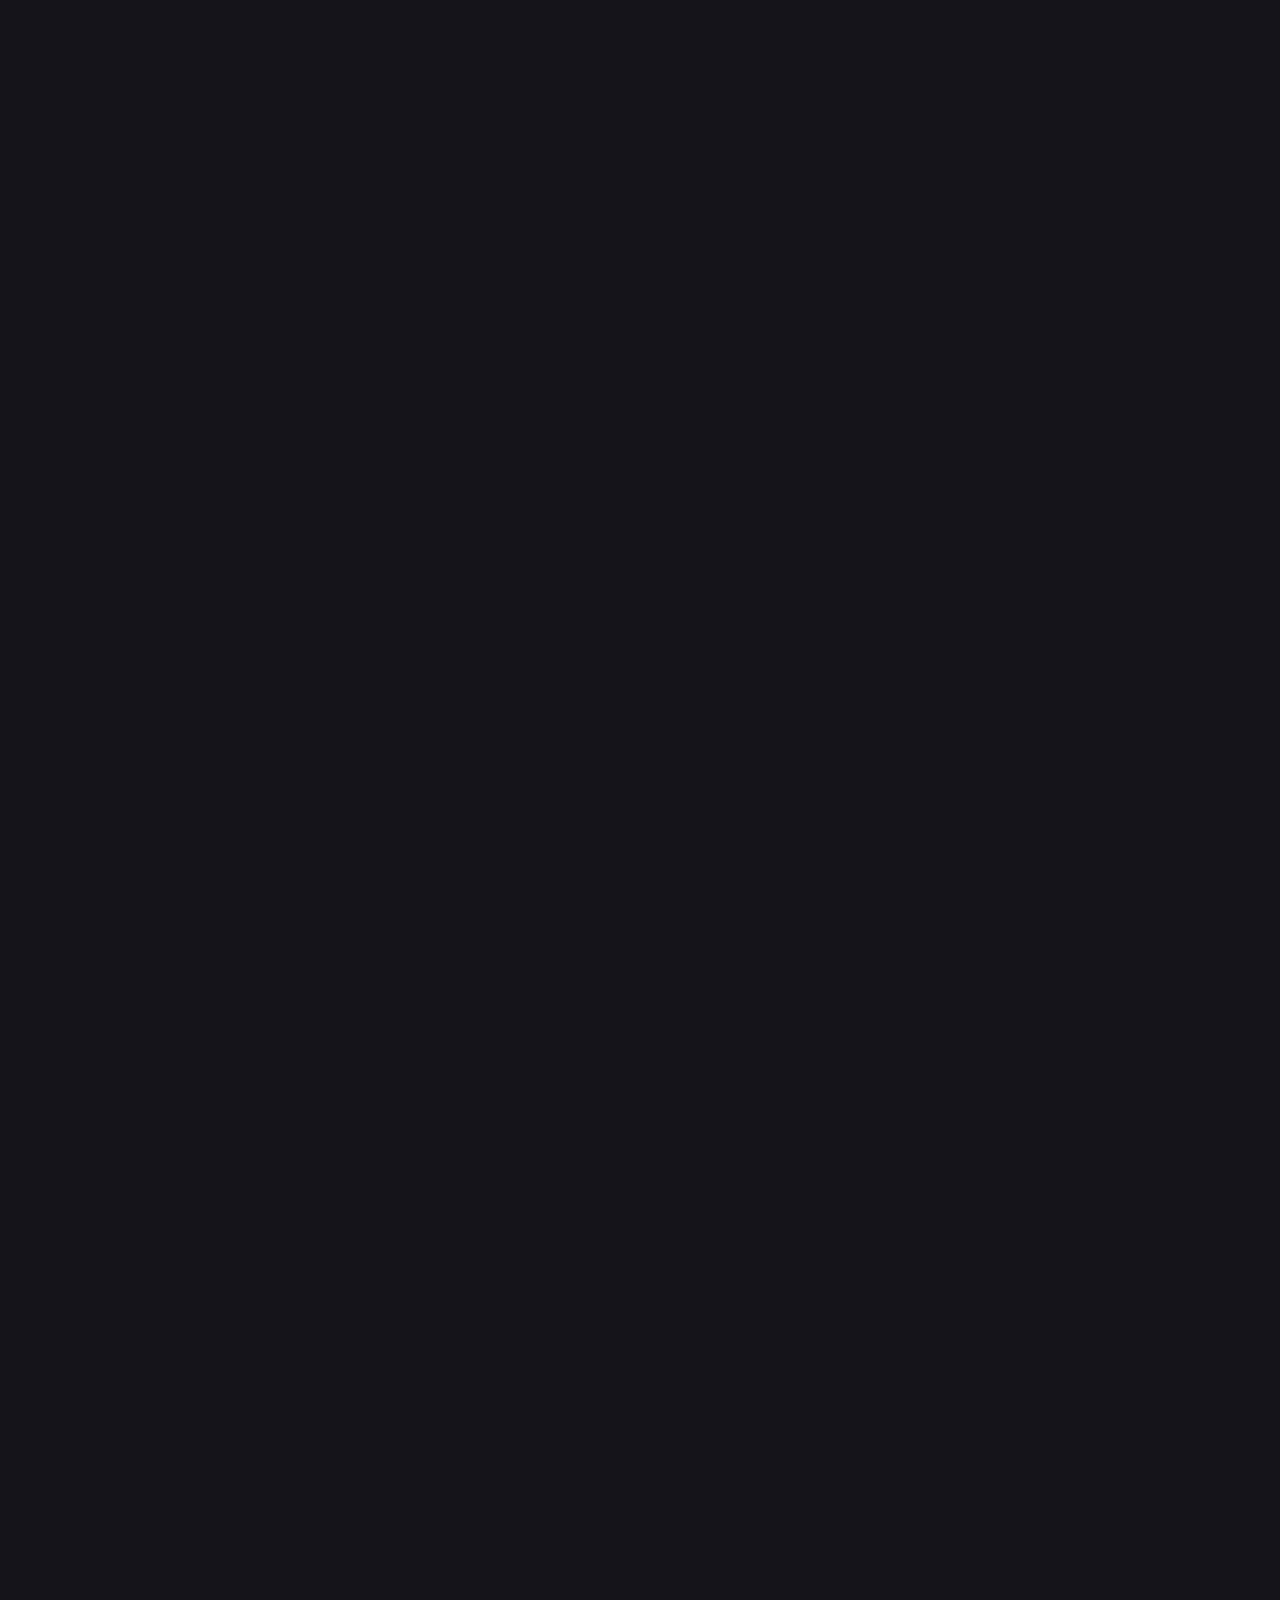
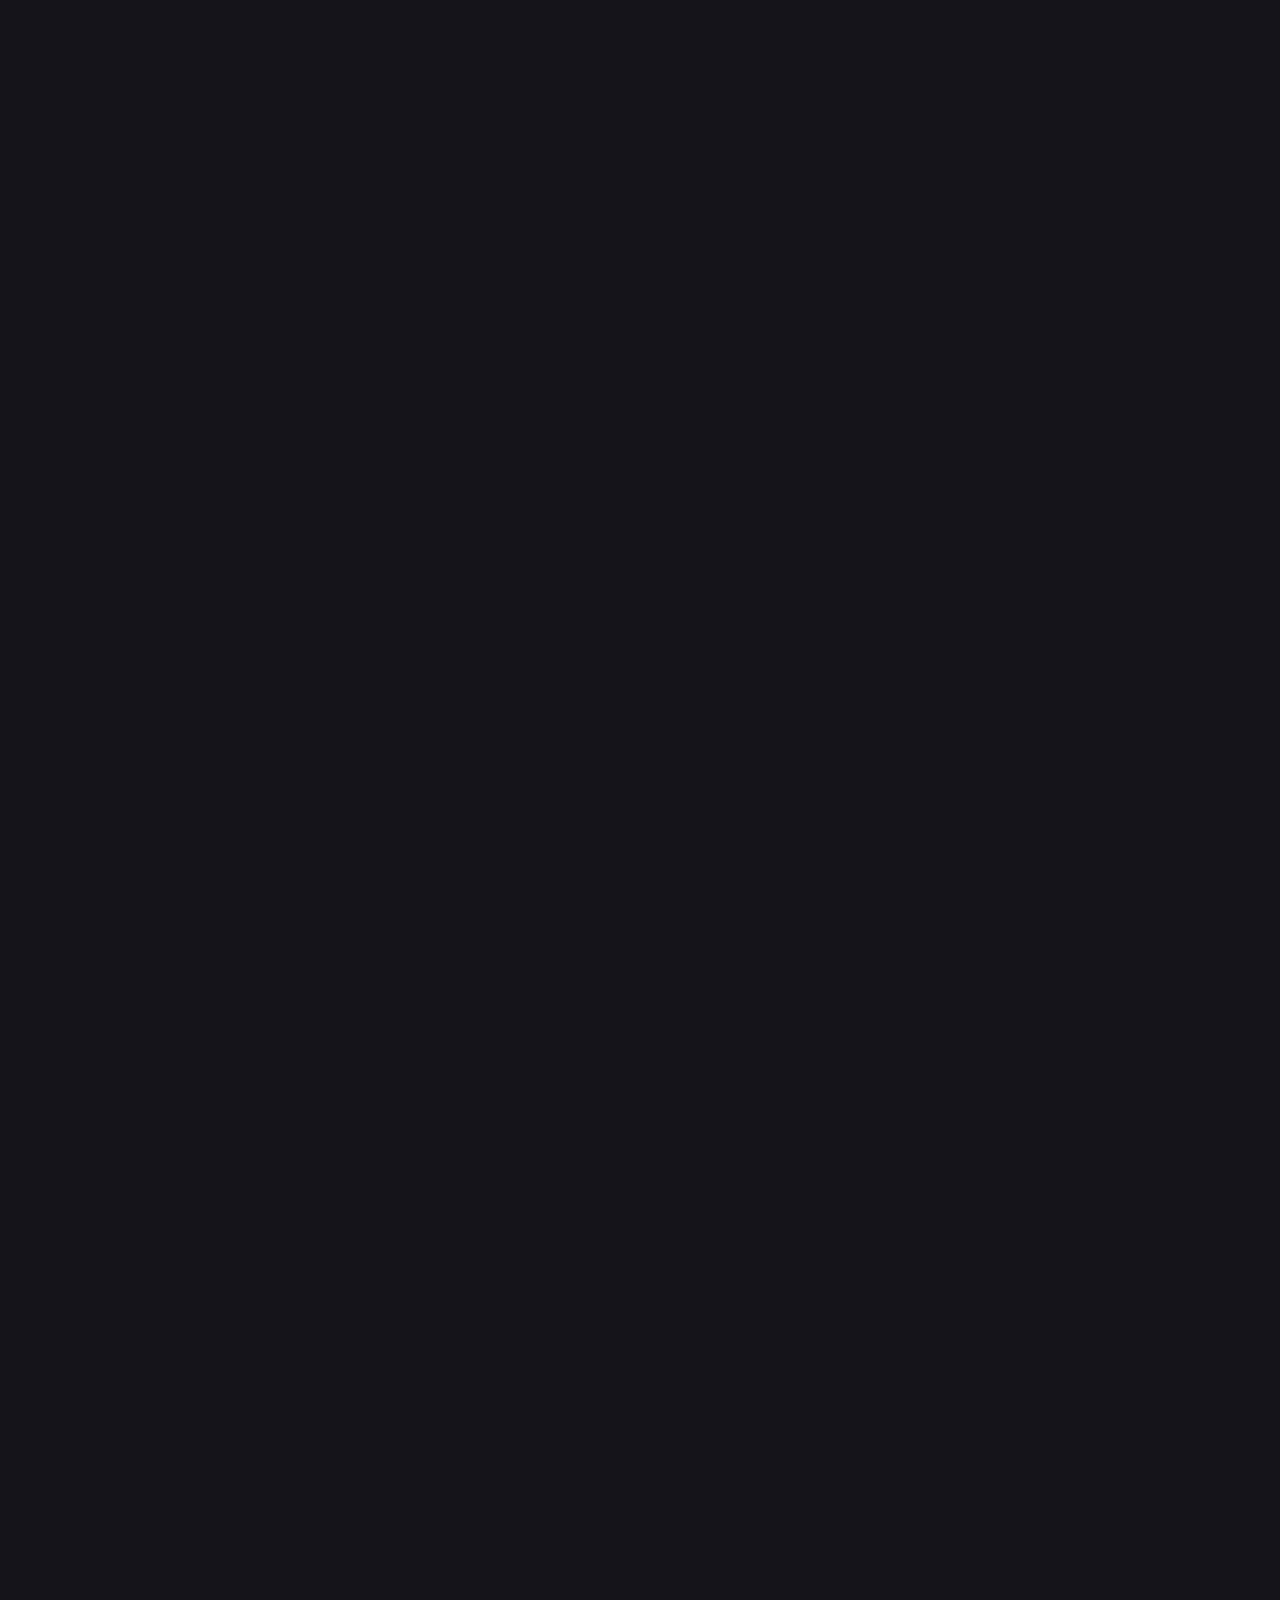
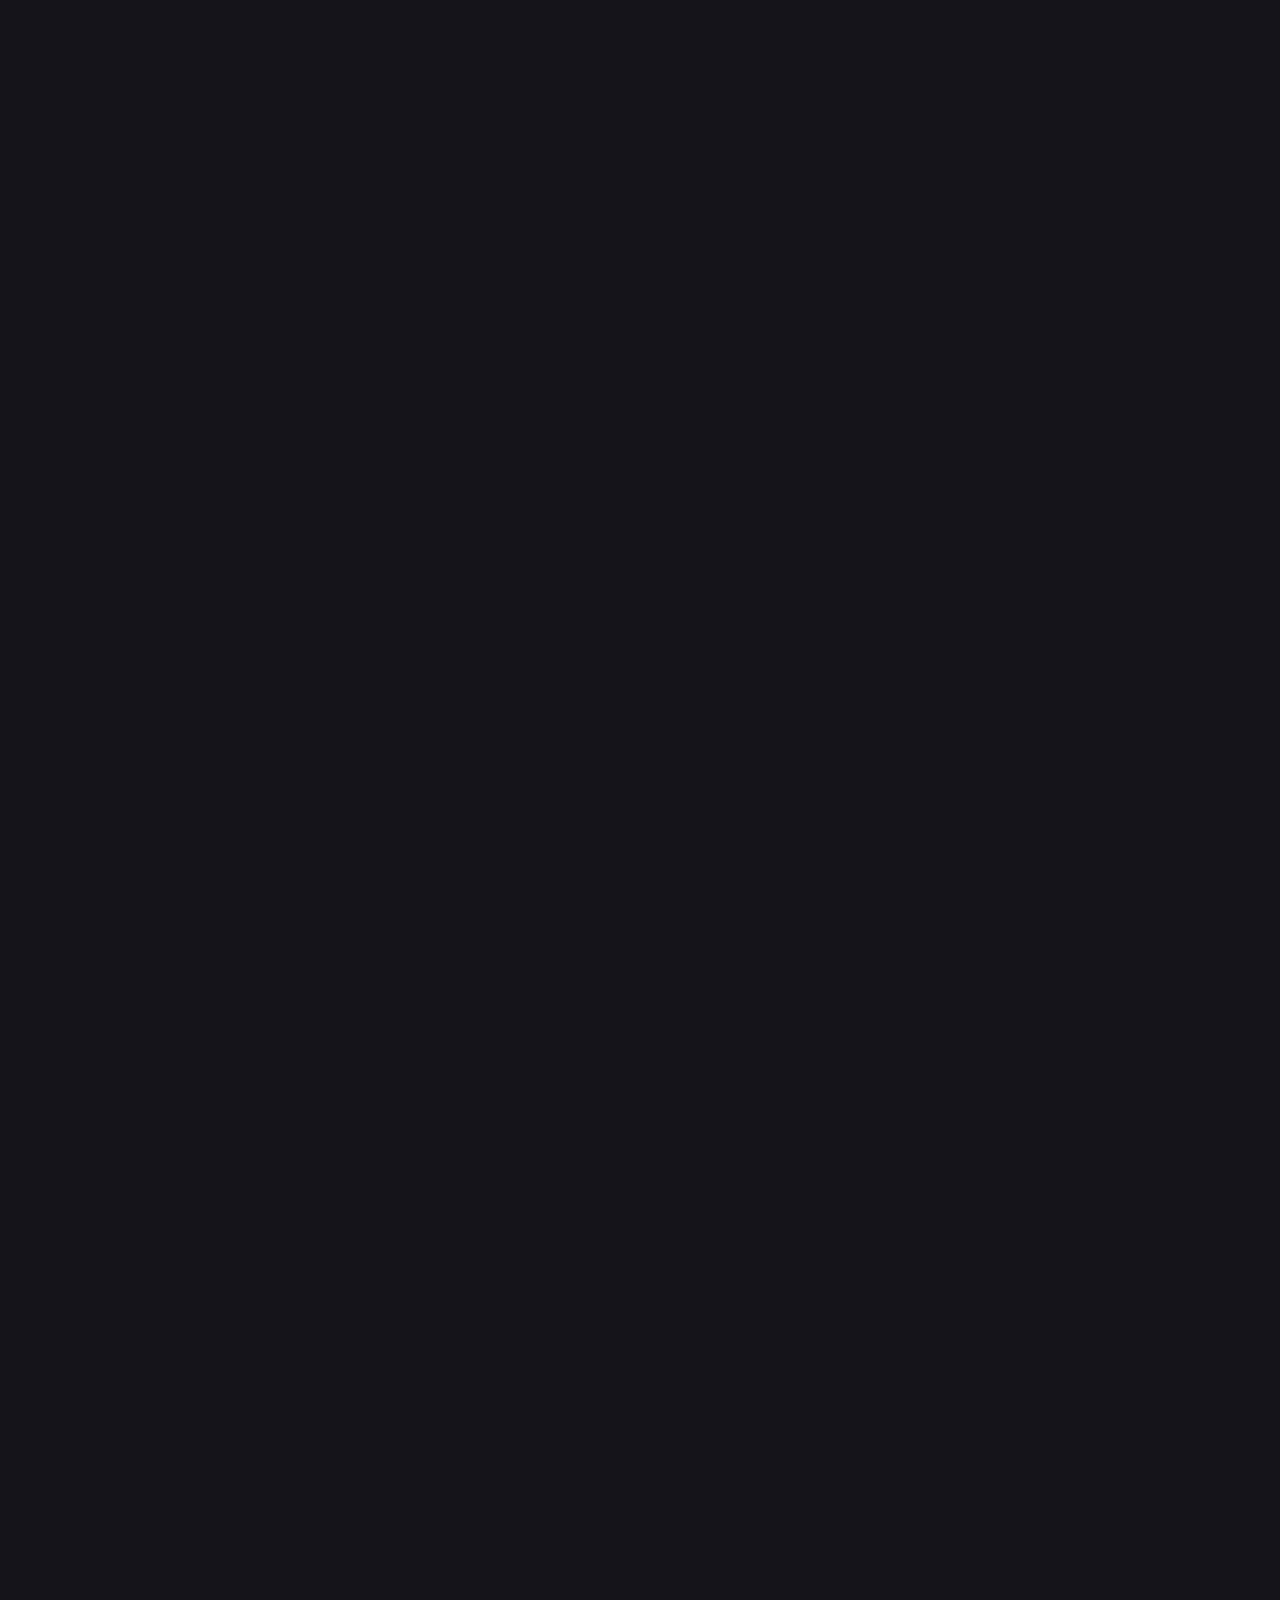
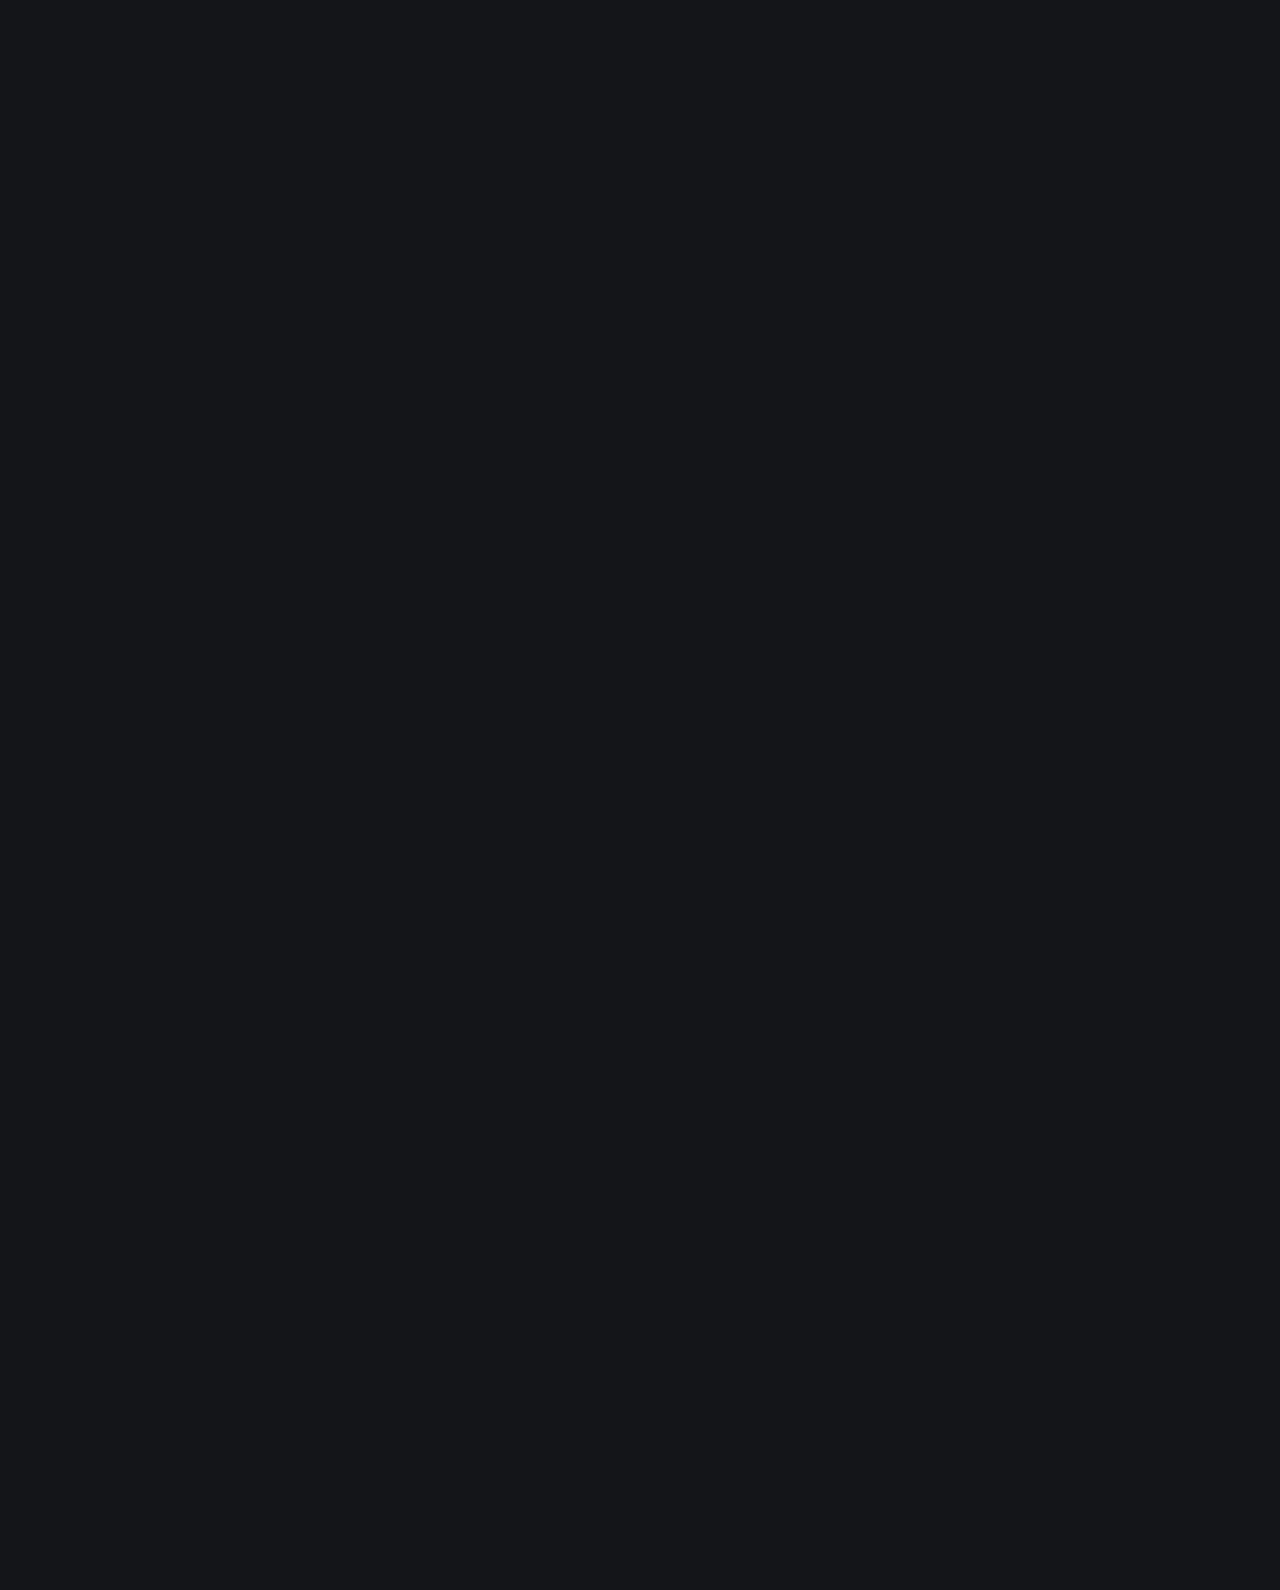
==== commit 83e5319d: "Update index.html" ====
--- a/index.html
+++ b/index.html
@@ -324,9 +324,9 @@
                     </div>
                     <div no-click="" class="c-overlay hide-tablet"></div>
                     <div class="o-container z-index-2">
-                        <div class="o-row hm-hero margin-80">
+                        <div class="o-row hm-hero margin-80" style="margin-left: 26px;">
                             <div fade="" class="o-col _w-8 md-w-8 sm-w-16">
-                                <h1 class="t-display-2">Let’s work <br/> together to </h1>
+                                <h1 class="t-display-2" >Let’s work <br/> together to </h1>
                             </div>
                             <div class="o-col _w-2"></div>
                             <div fade="" class="o-col _w-8 md-w-8 sm-w-22">
@@ -337,9 +337,9 @@
                         </div>
                         <div class="o-row hm-hero-content margin-20">
                             <div fade="" class="o-col _w-10 md-w-10 sm-w-22" style="line-height: 4;">
-                                <button class="button-28" role="button">THINKING OF INCORPORATING A COMPANY?</button>
-                                <button class="button-28" role="button">HAVING TROUBLE WITH GST REGISTRATION?</button>
-                                <button class="button-28" role="button">NEED HELP WITH BOOKKEEPING OR FINANCIAL STATEMENTS?.</button>
+                                <button class="button-28" role="button" style="margin-left: 26px;">THINKING OF INCORPORATING A COMPANY?</button>
+                                <button class="button-28" role="button" style="margin-left: 26px;">HAVING TROUBLE WITH GST REGISTRATION?</button>
+                                <button class="button-28" role="button" style="margin-left: 26px;">NEED HELP WITH BOOKKEEPING OR FINANCIAL STATEMENTS?.</button>
                                 <!--p class="t-body-2 indent-64 is-grey100">THINKING OF INCORPORATING A COMPANY?</p>
                         <p class="t-body-2 indent-64 is-grey100">HAVING TROUBLE WITH GST REGISTRATION?</p>
                         <p class="t-body-2 indent-64 is-grey100">NEED HELP WITH BOOKKEEPING OR FINANCIAL STATEMENTS?.</p-->
@@ -754,7 +754,7 @@
                         <div class="o-grid perks">
                             <div fade="" id="w-node-_47a3ad97-3cf7-eed4-9591-6b5c6b198665-d9aae086" class="c-card perks">
                                 <div class="oculto" id="oc-1">
-                                    <img src="media/1.png" style="align-items: center; text-align: center;" width="62" height="70"/>
+                                    <img src="media/1.png" width="50px" height="50px" style="align-items:center"/>
                                 </div>
                                 <h3 class="t-display-7" id="texto-1">Cost Advantages</h3>
                                 <div class="c-card-top">
@@ -762,15 +762,15 @@
                             </div>
                             <div fade="" id="w-node-d2d16d4c-54a5-54f9-a290-720ca28a0305-d9aae086" class="c-card perks crd-2">
                                 <div class="oculto" id="oc-2">
-                                    <img src="media/2.png" style="align-items: center; text-align: center;" width="62" height="70"/>
+                                    <img src="media/2.png" style="align-items: center; text-align: center;" width="50" height="50"/>
                                 </div>                                 
                                 <h3 class="t-display-7" id="texto-2">Focused Competencies</h3>
                                 <div class="c-card-top">
 </div>
                             </div>
-                            <div fade="" id="w-node-_0f7dca71-f3b7-b33c-ff85-fe34b7498da7-d9aae086" class="c-card perks crd-3" style="grid-area:1 / 3 / 2 / 4;">
+                            <div fade="" id="w-node-_0f7dca71-f3b7-b33c-ff85-fe34b7498da7-d9aae086" class="c-card perks crd-3">
                                 <div class="oculto" id="oc-3">
-                                    <img src="media/3.png" style="align-items: center; text-align: center;" width="62" height="70"/>
+                                    <img src="media/3.png" style="align-items: center; text-align: center;" width="50" height="50"/>
                                 </div>
                                 <h3 class="t-display-7" id="texto-3">Efficiency Gains</h3>
                                 <div class="c-card-top">
@@ -778,7 +778,7 @@
                             </div>
                             <div fade="" id="w-node-_550d898a-f264-f17e-250b-d591f6d243a9-d9aae086" class="c-card perks crd-4">
                                 <div class="oculto" id="oc-4">
-                                    <img src="media/4.png" style="align-items: center; text-align: center;" width="62" height="70"/>
+                                    <img src="media/4.png" style="align-items: center; text-align: center;" width="50" height="50"/>
                                 </div>
                                 <h3 class="t-display-7" id="texto-4">Managed Risks</h3>
                                 <div class="c-card-top">
@@ -786,7 +786,7 @@
                             </div>
                             <div fade="" id="w-node-b3735a09-29f8-9190-f762-e8c45305946e-d9aae086" class="c-card perks crd-5">
                                 <div class="oculto" id="oc-5">
-                                    <img src="media/5.png" style="align-items: center; text-align: center;" width="62" height="70"/>
+                                    <img src="media/5.png" style="align-items: center; text-align: center;" width="50" height="50"/>
                                 </div>
                                 <h3 class="t-display-7" id="texto-5">Wider Access</h3>
                                 <div class="c-card-top">
@@ -794,7 +794,7 @@
                             </div>
                             <div fade="" id="w-node-fdc98abd-2b4e-4718-5758-af98972831cf-d9aae086" class="c-card perks crd-6">
                                 <div class="oculto" id="oc-6">
-                                    <img src="media/6.png" style="align-items: center; text-align: center;" width="62" height="70"/>
+                                    <img src="media/6.png" style="align-items: center; text-align: center;" width="50" height="50"/>
                                 </div>
                                 <h3 class="t-display-7" id="texto-6">Greater Flexibility</h3>
                                 <div class="c-card-top">
@@ -1158,7 +1158,7 @@
                     </div>
                     <div no-click="" class="c-overlay hide-tablet"></div>
                     <div class="o-container z-index-2">
-                        <h1 class="t-display-3" style="text-align:center;vertical-align: text-top;top: -308px;position: relative;">Our aproach</h1>
+                        <h1 class="t-display-3" style="text-align:center;vertical-align: text-top;top: -190px;position: relative;">Our aproach</h1>
                         <div class="o-row hm-hero margin-60">
                             <div fade="" class="o-col _w-10 md-w-10 sm-w-20">
                                 <h1 class="t-display-4" style="margin-left:18px;text-align:left">Set your mind free with qualified professionals</h1>
@@ -1166,8 +1166,8 @@
                         </div>
                         <div class="o-row hm-hero-content margin-20">
                             <div fade="" class="o-col _w-10 md-w-10 sm-w-22" style="line-height: 4;">
-                                <p class="t-display-6" style="margin-left: 18px; padding-bottom: 1em; padding-top: 3em;">Found something that we can help you with? Write in to find out more!.</p>
-                                <button class="button-28" role="button" style="margin-left:18px;">GET IN TOUCH</button>
+                                <p class="t-display-6" style="margin-left: 18px; padding-bottom: 1em; padding-top: 1em;">Found something that we can help you with? Write in to find out more!.</p>
+                                <button class="button-28" role="button" style="margin-left: 18px; margin-bottom: 4em;">GET IN TOUCH</button>
                                 <!--p class="t-body-2 indent-64 is-grey100">THINKING OF INCORPORATING A COMPANY?</p>
                         <p class="t-body-2 indent-64 is-grey100">HAVING TROUBLE WITH GST REGISTRATION?</p>
                         <p class="t-body-2 indent-64 is-grey100">NEED HELP WITH BOOKKEEPING OR FINANCIAL STATEMENTS?.</p-->
--- a/media/resonant-link.webflow.d61ff503e.min.css
+++ b/media/resonant-link.webflow.d61ff503e.min.css
@@ -1,9 +1,10 @@
 html {
- font-family:sans-serif;
- -ms-text-size-adjust:100%;
- -webkit-text-size-adjust:100%;
- height:100% 
-}
+    font-family: sans-serif;
+    -ms-text-size-adjust: 100%;
+    -webkit-text-size-adjust: 100%;
+    height: 100%;
+}
+
 article,
 aside,
 details,
@@ -17,8816 +18,10138 @@
 nav,
 section,
 summary {
- display:block 
-}
+    display: block;
+}
+
 audio,
 canvas,
 progress,
 video {
- display:inline-block;
- vertical-align:baseline 
-}
+    display: inline-block;
+    vertical-align: baseline;
+}
+
 audio:not([controls]) {
- display:none;
- height:0 
-}
+    display: none;
+    height: 0;
+}
+
 [hidden],
 template {
- display:none 
-}
+    display: none;
+}
+
 a {
- background-color:transparent;
- text-decoration:none 
-}
+    background-color: transparent;
+    text-decoration: none;
+}
+
 a:active,
 a:hover {
- outline:0 
-}
+    outline: 0;
+}
+
 abbr[title] {
- border-bottom:1px dotted 
-}
+    border-bottom: 1px dotted;
+}
+
 b,
 optgroup,
 strong {
- font-weight:700 
-}
+    font-weight: 700;
+}
+
 dfn {
- font-style:italic 
-}
+    font-style: italic;
+}
+
 mark {
- background:#ff0;
- color:#000 
-}
+    background: #ff0;
+    color: #000;
+}
+
 small {
- font-size:80% 
-}
+    font-size: 80%;
+}
+
 sub,
 sup {
- font-size:75%;
- line-height:0;
- position:relative;
- vertical-align:baseline 
-}
+    font-size: 75%;
+    line-height: 0;
+    position: relative;
+    vertical-align: baseline;
+}
+
 sup {
- top:-.5em 
-}
+    top: -.5em;
+}
+
 sub {
- bottom:-.25em 
-}
+    bottom: -.25em;
+}
+
 img {
- border:0;
- max-width:100%;
- vertical-align:middle;
- display:inline-block 
-}
+    border: 0;
+    max-width: 100%;
+    vertical-align: middle;
+    display: inline-block;
+}
+
 svg:not(:root) {
- overflow:hidden 
-}
+    overflow: hidden;
+}
+
 hr {
- box-sizing:content-box;
- height:0 
-}
+    box-sizing: content-box;
+    height: 0;
+}
+
 pre,
 textarea {
- overflow:auto 
-}
+    overflow: auto;
+}
+
 code,
 kbd,
 pre,
 samp {
- font-family:monospace,monospace;
- font-size:1em 
-}
+    font-family: monospace,monospace;
+    font-size: 1em;
+}
+
 button,
 input,
 optgroup,
 select,
 textarea {
- color:inherit;
- font:inherit;
- margin:0 
-}
+    color: inherit;
+    font: inherit;
+    margin: 0;
+}
+
 button {
- overflow:visible 
-}
+    overflow: visible;
+}
+
 button,
 select {
- text-transform:none 
-}
+    text-transform: none;
+}
+
 button,
 html input[type=button],
 input[type=reset] {
- -webkit-appearance:button;
- cursor:pointer 
-}
+    -webkit-appearance: button;
+    cursor: pointer;
+}
+
 button[disabled],
 html input[disabled] {
- cursor:default 
-}
+    cursor: default;
+}
+
 button::-moz-focus-inner,
 input::-moz-focus-inner {
- border:0;
- padding:0 
-}
+    border: 0;
+    padding: 0;
+}
+
 input {
- line-height:normal 
-}
+    line-height: normal;
+}
+
 input[type=checkbox],
 input[type=radio] {
- box-sizing:border-box;
- padding:0 
-}
+    box-sizing: border-box;
+    padding: 0;
+}
+
 input[type=number]::-webkit-inner-spin-button,
 input[type=number]::-webkit-outer-spin-button {
- height:auto 
-}
+    height: auto;
+}
+
 input[type=search] {
- -webkit-appearance:none 
-}
+    -webkit-appearance: none;
+}
+
 input[type=search]::-webkit-search-cancel-button,
 input[type=search]::-webkit-search-decoration {
- -webkit-appearance:none 
-}
+    -webkit-appearance: none;
+}
+
 legend {
- border:0;
- padding:0 
-}
+    border: 0;
+    padding: 0;
+}
+
 table {
- border-collapse:collapse;
- border-spacing:0 
-}
+    border-collapse: collapse;
+    border-spacing: 0;
+}
+
 td,
 th {
- padding:0 
-}
+    padding: 0;
+}
+
 @font-face {
- font-family:webflow-icons;
- src:url("[data-uri]") format('truetype');
- font-weight:400;
- font-style:normal 
-}
+    font-family: webflow-icons;
+    src: url("[data-uri]") format('truetype');
+    font-weight: 400;
+    font-style: normal;
+}
+
 [class*=" w-icon-"],
 [class^=w-icon-] {
- font-family:webflow-icons!important;
- speak:none;
- font-style:normal;
- font-weight:400;
- font-variant:normal;
- text-transform:none;
- line-height:1;
- -webkit-font-smoothing:antialiased;
- -moz-osx-font-smoothing:grayscale 
-}
+    font-family: webflow-icons!important;
+    speak: none;
+    font-style: normal;
+    font-weight: 400;
+    font-variant: normal;
+    text-transform: none;
+    line-height: 1;
+    -webkit-font-smoothing: antialiased;
+    -moz-osx-font-smoothing: grayscale;
+}
+
 .w-icon-slider-right:before {
- content:"\e600" 
-}
+    content: "\e600";
+}
+
 .w-icon-slider-left:before {
- content:"\e601" 
-}
+    content: "\e601";
+}
+
 .w-icon-nav-menu:before {
- content:"\e602" 
-}
+    content: "\e602";
+}
+
 .w-icon-arrow-down:before,
 .w-icon-dropdown-toggle:before {
- content:"\e603" 
-}
+    content: "\e603";
+}
+
 .w-icon-file-upload-remove:before {
- content:"\e900" 
-}
+    content: "\e900";
+}
+
 .w-icon-file-upload-icon:before {
- content:"\e903" 
-}
+    content: "\e903";
+}
+
 * {
- -webkit-box-sizing:border-box;
- -moz-box-sizing:border-box;
- box-sizing:border-box 
-}
+    -webkit-box-sizing: border-box;
+    -moz-box-sizing: border-box;
+    box-sizing: border-box;
+}
+
 html.w-mod-touch * {
- background-attachment:scroll!important 
-}
+    background-attachment: scroll!important;
+}
+
 .w-block {
- display:block 
-}
+    display: block;
+}
+
 .w-inline-block {
- max-width:100%;
- display:inline-block 
-}
+    max-width: 100%;
+    display: inline-block;
+}
+
 .w-clearfix:after,
 .w-clearfix:before {
- content:" ";
- display:table;
- grid-column-start:1;
- grid-row-start:1;
- grid-column-end:2;
- grid-row-end:2 
-}
+    content: " ";
+    display: table;
+    grid-column-start: 1;
+    grid-row-start: 1;
+    grid-column-end: 2;
+    grid-row-end: 2;
+}
+
 .w-clearfix:after {
- clear:both 
-}
+    clear: both;
+}
+
 .w-hidden {
- display:none 
-}
+    display: none;
+}
+
 .w-button {
- display:inline-block;
- padding:9px 15px;
- background-color:#3898ec;
- color:#fff;
- border:0;
- line-height:inherit;
- text-decoration:none;
- cursor:pointer;
- border-radius:0 
-}
+    display: inline-block;
+    padding: 9px 15px;
+    background-color: #3898ec;
+    color: #fff;
+    border: 0;
+    line-height: inherit;
+    text-decoration: none;
+    cursor: pointer;
+    border-radius: 0;
+}
+
 input.w-button {
- -webkit-appearance:button 
-}
+    -webkit-appearance: button;
+}
+
 html[data-w-dynpage] [data-w-cloak] {
- color:transparent!important 
-}
+    color: transparent!important;
+}
+
 .w-webflow-badge,
 .w-webflow-badge * {
- position:static;
- left:auto;
- top:auto;
- right:auto;
- bottom:auto;
- z-index:auto;
- display:block;
- visibility:visible;
- overflow:visible;
- overflow-x:visible;
- overflow-y:visible;
- box-sizing:border-box;
- width:auto;
- height:auto;
- max-height:none;
- max-width:none;
- min-height:0;
- min-width:0;
- margin:0;
- padding:0;
- float:none;
- clear:none;
- border:0 transparent;
- border-radius:0;
- background:0 0;
- box-shadow:none;
- opacity:1;
- transform:none;
- transition:none;
- direction:ltr;
- font-family:inherit;
- font-weight:inherit;
- color:inherit;
- font-size:inherit;
- line-height:inherit;
- font-style:inherit;
- font-variant:inherit;
- text-align:inherit;
- letter-spacing:inherit;
- text-decoration:inherit;
- text-indent:0;
- text-transform:inherit;
- list-style-type:disc;
- text-shadow:none;
- font-smoothing:auto;
- vertical-align:baseline;
- cursor:inherit;
- white-space:inherit;
- word-break:normal;
- word-spacing:normal;
- word-wrap:normal 
-}
+    position: static;
+    left: auto;
+    top: auto;
+    right: auto;
+    bottom: auto;
+    z-index: auto;
+    display: block;
+    visibility: visible;
+    overflow: visible;
+    overflow-x: visible;
+    overflow-y: visible;
+    box-sizing: border-box;
+    width: auto;
+    height: auto;
+    max-height: none;
+    max-width: none;
+    min-height: 0;
+    min-width: 0;
+    margin: 0;
+    padding: 0;
+    float: none;
+    clear: none;
+    border: 0 transparent;
+    border-radius: 0;
+    background: 0 0;
+    box-shadow: none;
+    opacity: 1;
+    transform: none;
+    transition: none;
+    direction: ltr;
+    font-family: inherit;
+    font-weight: inherit;
+    color: inherit;
+    font-size: inherit;
+    line-height: inherit;
+    font-style: inherit;
+    font-variant: inherit;
+    text-align: inherit;
+    letter-spacing: inherit;
+    text-decoration: inherit;
+    text-indent: 0;
+    text-transform: inherit;
+    list-style-type: disc;
+    text-shadow: none;
+    font-smoothing: auto;
+    vertical-align: baseline;
+    cursor: inherit;
+    white-space: inherit;
+    word-break: normal;
+    word-spacing: normal;
+    word-wrap: normal;
+}
+
 .w-webflow-badge {
- position:fixed!important;
- display:inline-block!important;
- visibility:visible!important;
- z-index:2147483647!important;
- top:auto!important;
- right:12px!important;
- bottom:12px!important;
- left:auto!important;
- color:#aaadb0!important;
- background-color:#fff!important;
- border-radius:3px!important;
- padding:6px 8px 6px 6px!important;
- font-size:12px!important;
- opacity:1!important;
- line-height:14px!important;
- text-decoration:none!important;
- transform:none!important;
- margin:0!important;
- width:auto!important;
- height:auto!important;
- overflow:visible!important;
- white-space:nowrap;
- box-shadow:0 0 0 1px rgba(0,0,0,.1),0 1px 3px rgba(0,0,0,.1);
- cursor:pointer 
-}
+    position: fixed!important;
+    display: inline-block!important;
+    visibility: visible!important;
+    z-index: 2147483647!important;
+    top: auto!important;
+    right: 12px!important;
+    bottom: 12px!important;
+    left: auto!important;
+    color: #aaadb0!important;
+    background-color: #fff!important;
+    border-radius: 3px!important;
+    padding: 6px 8px 6px 6px!important;
+    font-size: 12px!important;
+    opacity: 1!important;
+    line-height: 14px!important;
+    text-decoration: none!important;
+    transform: none!important;
+    margin: 0!important;
+    width: auto!important;
+    height: auto!important;
+    overflow: visible!important;
+    white-space: nowrap;
+    box-shadow: 0 0 0 1px rgba(0,0,0,.1),0 1px 3px rgba(0,0,0,.1);
+    cursor: pointer;
+}
+
 .w-webflow-badge>img {
- display:inline-block!important;
- visibility:visible!important;
- opacity:1!important;
- vertical-align:middle!important 
-}
+    display: inline-block!important;
+    visibility: visible!important;
+    opacity: 1!important;
+    vertical-align: middle!important;
+}
+
 h1 {
- margin:.67em 0;
- font-size:38px;
- line-height:44px 
-}
+    margin: .67em 0;
+    font-size: 38px;
+    line-height: 44px;
+}
+
 h2 {
- font-size:32px;
- line-height:36px 
-}
+    font-size: 32px;
+    line-height: 36px;
+}
+
 h3 {
- font-size:24px;
- line-height:30px 
-}
+    font-size: 24px;
+    line-height: 30px;
+}
+
 h4 {
- font-size:18px;
- line-height:24px 
-}
+    font-size: 18px;
+    line-height: 24px;
+}
+
 h5 {
- font-size:14px;
- line-height:20px 
-}
+    font-size: 14px;
+    line-height: 20px;
+}
+
 h6 {
- font-size:12px;
- line-height:18px 
-}
+    font-size: 12px;
+    line-height: 18px;
+}
+
 p {
- margin-top:0;
- margin-bottom:0 
-}
+    margin-top: 0;
+    margin-bottom: 0;
+}
+
 figure {
- margin:0 0 10px 
-}
+    margin: 0 0 10px;
+}
+
 figcaption {
- margin-top:5px;
- text-align:center 
-}
+    margin-top: 5px;
+    text-align: center;
+}
+
 ol,
 ul {
- margin-top:0;
- margin-bottom:10px;
- padding-left:40px 
-}
+    margin-top: 0;
+    margin-bottom: 10px;
+    padding-left: 40px;
+}
+
 .w-list-unstyled {
- padding-left:0;
- list-style:none 
-}
+    padding-left: 0;
+    list-style: none;
+}
+
 .w-embed:after,
 .w-embed:before {
- content:" ";
- display:table;
- grid-column-start:1;
- grid-row-start:1;
- grid-column-end:2;
- grid-row-end:2 
-}
+    content: " ";
+    display: table;
+    grid-column-start: 1;
+    grid-row-start: 1;
+    grid-column-end: 2;
+    grid-row-end: 2;
+}
+
 .w-embed:after {
- clear:both 
-}
+    clear: both;
+}
+
 .w-video {
- width:100%;
- position:relative;
- padding:0 
-}
+    width: 100%;
+    position: relative;
+    padding: 0;
+}
+
 .w-video embed,
 .w-video iframe,
 .w-video object {
- position:absolute;
- top:0;
- left:0;
- width:100%;
- height:100%;
- border:none 
-}
+    position: absolute;
+    top: 0;
+    left: 0;
+    width: 100%;
+    height: 100%;
+    border: none;
+}
+
 fieldset {
- padding:0;
- margin:0;
- border:0 
-}
+    padding: 0;
+    margin: 0;
+    border: 0;
+}
+
 [type=button],
 [type=reset],
 button {
- border:0;
- cursor:pointer;
- -webkit-appearance:button 
-}
+    border: 0;
+    cursor: pointer;
+    -webkit-appearance: button;
+}
+
 .w-form {
- margin:0 0 15px 
-}
+    margin: 0 0 15px;
+}
+
 .w-form-done {
- display:none;
- padding:20px;
- text-align:center;
- background-color:#ddd 
-}
+    display: none;
+    padding: 20px;
+    text-align: center;
+    background-color: #ddd;
+}
+
 .w-form-fail {
- display:none;
- margin-top:10px;
- padding:10px;
- background-color:#ffdede 
-}
+    display: none;
+    margin-top: 10px;
+    padding: 10px;
+    background-color: #ffdede;
+}
+
 label {
- display:block;
- margin-bottom:5px;
- font-weight:700 
-}
+    display: block;
+    margin-bottom: 5px;
+    font-weight: 700;
+}
+
 .w-input,
 .w-select {
- display:block;
- width:100%;
- height:38px;
- padding:8px 12px;
- margin-bottom:10px;
- font-size:14px;
- line-height:1.42857143;
- color:#333;
- vertical-align:middle;
- background-color:#fff;
- border:1px solid #ccc 
-}
+    display: block;
+    width: 100%;
+    height: 38px;
+    padding: 8px 12px;
+    margin-bottom: 10px;
+    font-size: 14px;
+    line-height: 1.42857143;
+    color: #333;
+    vertical-align: middle;
+    background-color: #fff;
+    border: 1px solid #ccc;
+}
+
 .w-input:-moz-placeholder,
 .w-select:-moz-placeholder {
- color:#999 
-}
+    color: #999;
+}
+
 .w-input::-moz-placeholder,
 .w-select::-moz-placeholder {
- color:#999;
- opacity:1 
-}
+    color: #999;
+    opacity: 1;
+}
+
 .w-input:-ms-input-placeholder,
 .w-select:-ms-input-placeholder {
- color:#999 
-}
+    color: #999;
+}
+
 .w-input::-webkit-input-placeholder,
 .w-select::-webkit-input-placeholder {
- color:#999 
-}
+    color: #999;
+}
+
 .w-input:focus,
 .w-select:focus {
- border-color:#3898ec;
- outline:0 
-}
+    border-color: #3898ec;
+    outline: 0;
+}
+
 .w-input[disabled],
 .w-input[readonly],
 .w-select[disabled],
 .w-select[readonly],
 fieldset[disabled] .w-input,
 fieldset[disabled] .w-select {
- cursor:not-allowed 
-}
+    cursor: not-allowed;
+}
+
 .w-input[disabled]:not(.w-input-disabled),
 .w-input[readonly],
 .w-select[disabled]:not(.w-input-disabled),
 .w-select[readonly],
 fieldset[disabled]:not(.w-input-disabled) .w-input,
 fieldset[disabled]:not(.w-input-disabled) .w-select {
- background-color:#eee 
-}
+    background-color: #eee;
+}
+
 textarea.w-input,
 textarea.w-select {
- height:auto 
-}
+    height: auto;
+}
+
 .w-select {
- background-color:#f3f3f3 
-}
+    background-color: #f3f3f3;
+}
+
 .w-select[multiple] {
- height:auto 
-}
+    height: auto;
+}
+
 .w-form-label {
- display:inline-block;
- cursor:pointer;
- font-weight:400;
- margin-bottom:0 
-}
+    display: inline-block;
+    cursor: pointer;
+    font-weight: 400;
+    margin-bottom: 0;
+}
+
 .w-radio {
- display:block;
- margin-bottom:5px;
- padding-left:20px 
-}
+    display: block;
+    margin-bottom: 5px;
+    padding-left: 20px;
+}
+
 .w-radio:after,
 .w-radio:before {
- content:" ";
- display:table;
- grid-column-start:1;
- grid-row-start:1;
- grid-column-end:2;
- grid-row-end:2 
-}
+    content: " ";
+    display: table;
+    grid-column-start: 1;
+    grid-row-start: 1;
+    grid-column-end: 2;
+    grid-row-end: 2;
+}
+
 .w-radio:after {
- clear:both 
-}
+    clear: both;
+}
+
 .w-radio-input {
- margin:3px 0 0 -20px;
- line-height:normal;
- float:left 
-}
+    margin: 3px 0 0 -20px;
+    line-height: normal;
+    float: left;
+}
+
 .w-file-upload {
- display:block;
- margin-bottom:10px 
-}
+    display: block;
+    margin-bottom: 10px;
+}
+
 .w-file-upload-input {
- width:.1px;
- height:.1px;
- opacity:0;
- overflow:hidden;
- position:absolute;
- z-index:-100 
-}
+    width: .1px;
+    height: .1px;
+    opacity: 0;
+    overflow: hidden;
+    position: absolute;
+    z-index: -100;
+}
+
 .w-file-upload-default,
 .w-file-upload-success,
 .w-file-upload-uploading {
- display:inline-block;
- color:#333 
-}
+    display: inline-block;
+    color: #333;
+}
+
 .w-file-upload-error {
- display:block;
- margin-top:10px 
-}
+    display: block;
+    margin-top: 10px;
+}
+
 .w-file-upload-default.w-hidden,
 .w-file-upload-error.w-hidden,
 .w-file-upload-success.w-hidden,
 .w-file-upload-uploading.w-hidden {
- display:none 
-}
+    display: none;
+}
+
 .w-file-upload-uploading-btn {
- display:flex;
- font-size:14px;
- font-weight:400;
- cursor:pointer;
- margin:0;
- padding:8px 12px;
- border:1px solid #ccc;
- background-color:#fafafa 
-}
+    display: flex;
+    font-size: 14px;
+    font-weight: 400;
+    cursor: pointer;
+    margin: 0;
+    padding: 8px 12px;
+    border: 1px solid #ccc;
+    background-color: #fafafa;
+}
+
 .w-file-upload-file {
- display:flex;
- flex-grow:1;
- justify-content:space-between;
- margin:0;
- padding:8px 9px 8px 11px;
- border:1px solid #ccc;
- background-color:#fafafa 
-}
+    display: flex;
+    flex-grow: 1;
+    justify-content: space-between;
+    margin: 0;
+    padding: 8px 9px 8px 11px;
+    border: 1px solid #ccc;
+    background-color: #fafafa;
+}
+
 .w-file-upload-file-name {
- font-size:14px;
- font-weight:400;
- display:block 
-}
+    font-size: 14px;
+    font-weight: 400;
+    display: block;
+}
+
 .w-file-remove-link {
- margin-top:3px;
- margin-left:10px;
- width:auto;
- height:auto;
- padding:3px;
- display:block;
- cursor:pointer 
-}
+    margin-top: 3px;
+    margin-left: 10px;
+    width: auto;
+    height: auto;
+    padding: 3px;
+    display: block;
+    cursor: pointer;
+}
+
 .w-icon-file-upload-remove {
- margin:auto;
- font-size:10px 
-}
+    margin: auto;
+    font-size: 10px;
+}
+
 .w-file-upload-error-msg {
- display:inline-block;
- color:#ea384c;
- padding:2px 0 
-}
+    display: inline-block;
+    color: #ea384c;
+    padding: 2px 0;
+}
+
 .w-file-upload-info {
- display:inline-block;
- line-height:38px;
- padding:0 12px 
-}
+    display: inline-block;
+    line-height: 38px;
+    padding: 0 12px;
+}
+
 .w-file-upload-label {
- display:inline-block;
- font-size:14px;
- font-weight:400;
- cursor:pointer;
- margin:0;
- padding:8px 12px;
- border:1px solid #ccc;
- background-color:#fafafa 
-}
+    display: inline-block;
+    font-size: 14px;
+    font-weight: 400;
+    cursor: pointer;
+    margin: 0;
+    padding: 8px 12px;
+    border: 1px solid #ccc;
+    background-color: #fafafa;
+}
+
 .w-icon-file-upload-icon,
 .w-icon-file-upload-uploading {
- display:inline-block;
- margin-right:8px;
- width:20px 
-}
+    display: inline-block;
+    margin-right: 8px;
+    width: 20px;
+}
+
 .w-icon-file-upload-uploading {
- height:20px 
-}
+    height: 20px;
+}
+
 .w-container {
- margin-left:auto;
- margin-right:auto;
- max-width:940px 
-}
+    margin-left: auto;
+    margin-right: auto;
+    max-width: 940px;
+}
+
 .w-container:after,
 .w-container:before {
- content:" ";
- display:table;
- grid-column-start:1;
- grid-row-start:1;
- grid-column-end:2;
- grid-row-end:2 
-}
+    content: " ";
+    display: table;
+    grid-column-start: 1;
+    grid-row-start: 1;
+    grid-column-end: 2;
+    grid-row-end: 2;
+}
+
 .w-container:after {
- clear:both 
-}
+    clear: both;
+}
+
 .w-container .w-row {
- margin-left:-10px;
- margin-right:-10px 
-}
+    margin-left: -10px;
+    margin-right: -10px;
+}
+
 .w-row:after,
 .w-row:before {
- content:" ";
- display:table;
- grid-column-start:1;
- grid-row-start:1;
- grid-column-end:2;
- grid-row-end:2 
-}
+    content: " ";
+    display: table;
+    grid-column-start: 1;
+    grid-row-start: 1;
+    grid-column-end: 2;
+    grid-row-end: 2;
+}
+
 .w-row:after {
- clear:both 
-}
+    clear: both;
+}
+
 .w-row .w-row {
- margin-left:0;
- margin-right:0 
-}
+    margin-left: 0;
+    margin-right: 0;
+}
+
 .w-col {
- position:relative;
- float:left;
- width:100%;
- min-height:1px;
- padding-left:10px;
- padding-right:10px 
-}
+    position: relative;
+    float: left;
+    width: 100%;
+    min-height: 1px;
+    padding-left: 10px;
+    padding-right: 10px;
+}
+
 .w-col .w-col {
- padding-left:0;
- padding-right:0 
-}
+    padding-left: 0;
+    padding-right: 0;
+}
+
 .w-col-1 {
- width:8.33333333% 
-}
+    width: 8.33333333%;
+}
+
 .w-col-2 {
- width:16.66666667% 
-}
+    width: 16.66666667%;
+}
+
 .w-col-3 {
- width:25% 
-}
+    width: 25%;
+}
+
 .w-col-4 {
- width:33.33333333% 
-}
+    width: 33.33333333%;
+}
+
 .w-col-5 {
- width:41.66666667% 
-}
+    width: 41.66666667%;
+}
+
 .w-col-6 {
- width:50% 
-}
+    width: 50%;
+}
+
 .w-col-7 {
- width:58.33333333% 
-}
+    width: 58.33333333%;
+}
+
 .w-col-8 {
- width:66.66666667% 
-}
+    width: 66.66666667%;
+}
+
 .w-col-9 {
- width:75% 
-}
+    width: 75%;
+}
+
 .w-col-10 {
- width:83.33333333% 
-}
+    width: 83.33333333%;
+}
+
 .w-col-11 {
- width:91.66666667% 
-}
+    width: 91.66666667%;
+}
+
 .w-col-12 {
- width:100% 
-}
+    width: 100%;
+}
+
 .w-hidden-main {
- display:none!important 
-}
+    display: none!important;
+}
+
 @media screen and (max-width:991px) {
- .w-container {
-  max-width:728px 
- }
- .w-hidden-main {
-  display:inherit!important 
- }
- .w-hidden-medium {
-  display:none!important 
- }
- .w-col-medium-1 {
-  width:8.33333333% 
- }
- .w-col-medium-2 {
-  width:16.66666667% 
- }
- .w-col-medium-3 {
-  width:25% 
- }
- .w-col-medium-4 {
-  width:33.33333333% 
- }
- .w-col-medium-5 {
-  width:41.66666667% 
- }
- .w-col-medium-6 {
-  width:50% 
- }
- .w-col-medium-7 {
-  width:58.33333333% 
- }
- .w-col-medium-8 {
-  width:66.66666667% 
- }
- .w-col-medium-9 {
-  width:75% 
- }
- .w-col-medium-10 {
-  width:83.33333333% 
- }
- .w-col-medium-11 {
-  width:91.66666667% 
- }
- .w-col-medium-12 {
-  width:100% 
- }
- .w-col-stack {
-  width:100%;
-  left:auto;
-  right:auto 
- }
- 
-}
+    .w-container {
+        max-width: 728px;
+    }
+
+    .w-hidden-main {
+        display: inherit!important;
+    }
+
+    .w-hidden-medium {
+        display: none!important;
+    }
+
+    .w-col-medium-1 {
+        width: 8.33333333%;
+    }
+
+    .w-col-medium-2 {
+        width: 16.66666667%;
+    }
+
+    .w-col-medium-3 {
+        width: 25%;
+    }
+
+    .w-col-medium-4 {
+        width: 33.33333333%;
+    }
+
+    .w-col-medium-5 {
+        width: 41.66666667%;
+    }
+
+    .w-col-medium-6 {
+        width: 50%;
+    }
+
+    .w-col-medium-7 {
+        width: 58.33333333%;
+    }
+
+    .w-col-medium-8 {
+        width: 66.66666667%;
+    }
+
+    .w-col-medium-9 {
+        width: 75%;
+    }
+
+    .w-col-medium-10 {
+        width: 83.33333333%;
+    }
+
+    .w-col-medium-11 {
+        width: 91.66666667%;
+    }
+
+    .w-col-medium-12 {
+        width: 100%;
+    }
+
+    .w-col-stack {
+        width: 100%;
+        left: auto;
+        right: auto;
+    }
+}
+
 @media screen and (max-width:767px) {
- .w-hidden-main,
- .w-hidden-medium {
-  display:inherit!important 
- }
- .w-hidden-small {
-  display:none!important 
- }
- .w-container .w-row,
- .w-row {
-  margin-left:0;
-  margin-right:0 
- }
- .w-col {
-  width:100%;
-  left:auto;
-  right:auto 
- }
- .w-col-small-1 {
-  width:8.33333333% 
- }
- .w-col-small-2 {
-  width:16.66666667% 
- }
- .w-col-small-3 {
-  width:25% 
- }
- .w-col-small-4 {
-  width:33.33333333% 
- }
- .w-col-small-5 {
-  width:41.66666667% 
- }
- .w-col-small-6 {
-  width:50% 
- }
- .w-col-small-7 {
-  width:58.33333333% 
- }
- .w-col-small-8 {
-  width:66.66666667% 
- }
- .w-col-small-9 {
-  width:75% 
- }
- .w-col-small-10 {
-  width:83.33333333% 
- }
- .w-col-small-11 {
-  width:91.66666667% 
- }
- .w-col-small-12 {
-  width:100% 
- }
-}
+    .w-hidden-main,
+    .w-hidden-medium {
+        display: inherit!important;
+    }
+
+    .w-hidden-small {
+        display: none!important;
+    }
+
+    .w-container .w-row,
+    .w-row {
+        margin-left: 0;
+        margin-right: 0;
+    }
+
+    .w-col {
+        width: 100%;
+        left: auto;
+        right: auto;
+    }
+
+    .w-col-small-1 {
+        width: 8.33333333%;
+    }
+
+    .w-col-small-2 {
+        width: 16.66666667%;
+    }
+
+    .w-col-small-3 {
+        width: 25%;
+    }
+
+    .w-col-small-4 {
+        width: 33.33333333%;
+    }
+
+    .w-col-small-5 {
+        width: 41.66666667%;
+    }
+
+    .w-col-small-6 {
+        width: 50%;
+    }
+
+    .w-col-small-7 {
+        width: 58.33333333%;
+    }
+
+    .w-col-small-8 {
+        width: 66.66666667%;
+    }
+
+    .w-col-small-9 {
+        width: 75%;
+    }
+
+    .w-col-small-10 {
+        width: 83.33333333%;
+    }
+
+    .w-col-small-11 {
+        width: 91.66666667%;
+    }
+
+    .w-col-small-12 {
+        width: 100%;
+    }
+}
+
 @media screen and (max-width:479px) {
- .w-container {
-  max-width:none 
- }
- .w-hidden-main,
- .w-hidden-medium,
- .w-hidden-small {
-  display:inherit!important 
- }
- .w-hidden-tiny {
-  display:none!important 
- }
- .w-col {
-  width:100% 
- }
- .w-col-tiny-1 {
-  width:8.33333333% 
- }
- .w-col-tiny-2 {
-  width:16.66666667% 
- }
- .w-col-tiny-3 {
-  width:25% 
- }
- .w-col-tiny-4 {
-  width:33.33333333% 
- }
- .w-col-tiny-5 {
-  width:41.66666667% 
- }
- .w-col-tiny-6 {
-  width:50% 
- }
- .w-col-tiny-7 {
-  width:58.33333333% 
- }
- .w-col-tiny-8 {
-  width:66.66666667% 
- }
- .w-col-tiny-9 {
-  width:75% 
- }
- .w-col-tiny-10 {
-  width:83.33333333% 
- }
- .w-col-tiny-11 {
-  width:91.66666667% 
- }
- .w-col-tiny-12 {
-  width:100% 
- }
-}
+    .w-container {
+        max-width: none;
+    }
+
+    .w-hidden-main,
+    .w-hidden-medium,
+    .w-hidden-small {
+        display: inherit!important;
+    }
+
+    .w-hidden-tiny {
+        display: none!important;
+    }
+
+    .w-col {
+        width: 100%;
+    }
+
+    .w-col-tiny-1 {
+        width: 8.33333333%;
+    }
+
+    .w-col-tiny-2 {
+        width: 16.66666667%;
+    }
+
+    .w-col-tiny-3 {
+        width: 25%;
+    }
+
+    .w-col-tiny-4 {
+        width: 33.33333333%;
+    }
+
+    .w-col-tiny-5 {
+        width: 41.66666667%;
+    }
+
+    .w-col-tiny-6 {
+        width: 50%;
+    }
+
+    .w-col-tiny-7 {
+        width: 58.33333333%;
+    }
+
+    .w-col-tiny-8 {
+        width: 66.66666667%;
+    }
+
+    .w-col-tiny-9 {
+        width: 75%;
+    }
+
+    .w-col-tiny-10 {
+        width: 83.33333333%;
+    }
+
+    .w-col-tiny-11 {
+        width: 91.66666667%;
+    }
+
+    .w-col-tiny-12 {
+        width: 100%;
+    }
+}
+
 .w-widget {
- position:relative 
-}
+    position: relative;
+}
+
 .w-widget-map {
- width:100%;
- height:400px 
-}
+    width: 100%;
+    height: 400px;
+}
+
 .w-widget-map label {
- width:auto;
- display:inline 
-}
+    width: auto;
+    display: inline;
+}
+
 .w-widget-map img {
- max-width:inherit 
-}
+    max-width: inherit;
+}
+
 .w-widget-map .gm-style-iw {
- text-align:center 
-}
+    text-align: center;
+}
+
 .w-widget-map .gm-style-iw>button {
- display:none!important 
-}
+    display: none!important;
+}
+
 .w-widget-twitter {
- overflow:hidden 
-}
+    overflow: hidden;
+}
+
 .w-widget-twitter-count-shim {
- display:inline-block;
- vertical-align:top;
- position:relative;
- width:28px;
- height:20px;
- text-align:center;
- background:#fff;
- border:1px solid #758696;
- border-radius:3px 
-}
+    display: inline-block;
+    vertical-align: top;
+    position: relative;
+    width: 28px;
+    height: 20px;
+    text-align: center;
+    background: #fff;
+    border: 1px solid #758696;
+    border-radius: 3px;
+}
+
 .w-widget-twitter-count-shim * {
- pointer-events:none;
- -webkit-user-select:none;
- -moz-user-select:none;
- -ms-user-select:none;
- user-select:none 
-}
+    pointer-events: none;
+    -webkit-user-select: none;
+    -moz-user-select: none;
+    -ms-user-select: none;
+    user-select: none;
+}
+
 .w-widget-twitter-count-shim .w-widget-twitter-count-inner {
- position:relative;
- font-size:15px;
- line-height:12px;
- text-align:center;
- color:#999;
- font-family:serif 
-}
+    position: relative;
+    font-size: 15px;
+    line-height: 12px;
+    text-align: center;
+    color: #999;
+    font-family: serif;
+}
+
 .w-widget-twitter-count-shim .w-widget-twitter-count-clear {
- position:relative;
- display:block 
-}
+    position: relative;
+    display: block;
+}
+
 .w-widget-twitter-count-shim.w--large {
- width:36px;
- height:28px 
-}
+    width: 36px;
+    height: 28px;
+}
+
 .w-widget-twitter-count-shim.w--large .w-widget-twitter-count-inner {
- font-size:18px;
- line-height:18px 
-}
+    font-size: 18px;
+    line-height: 18px;
+}
+
 .w-widget-twitter-count-shim:not(.w--vertical) {
- margin-left:5px;
- margin-right:8px 
-}
+    margin-left: 5px;
+    margin-right: 8px;
+}
+
 .w-widget-twitter-count-shim:not(.w--vertical).w--large {
- margin-left:6px 
-}
+    margin-left: 6px;
+}
+
 .w-widget-twitter-count-shim:not(.w--vertical):after,
 .w-widget-twitter-count-shim:not(.w--vertical):before {
- top:50%;
- left:0;
- border:solid transparent;
- content:' ';
- height:0;
- width:0;
- position:absolute;
- pointer-events:none 
-}
+    top: 50%;
+    left: 0;
+    border: solid transparent;
+    content: ' ';
+    height: 0;
+    width: 0;
+    position: absolute;
+    pointer-events: none;
+}
+
 .w-widget-twitter-count-shim:not(.w--vertical):before {
- border-color:rgba(117,134,150,0);
- border-right-color:#5d6c7b;
- border-width:4px;
- margin-left:-9px;
- margin-top:-4px 
-}
+    border-color: rgba(117,134,150,0);
+    border-right-color: #5d6c7b;
+    border-width: 4px;
+    margin-left: -9px;
+    margin-top: -4px;
+}
+
 .w-widget-twitter-count-shim:not(.w--vertical).w--large:before {
- border-width:5px;
- margin-left:-10px;
- margin-top:-5px 
-}
+    border-width: 5px;
+    margin-left: -10px;
+    margin-top: -5px;
+}
+
 .w-widget-twitter-count-shim:not(.w--vertical):after {
- border-color:rgba(255,255,255,0);
- border-right-color:#fff;
- border-width:4px;
- margin-left:-8px;
- margin-top:-4px 
-}
+    border-color: rgba(255,255,255,0);
+    border-right-color: #fff;
+    border-width: 4px;
+    margin-left: -8px;
+    margin-top: -4px;
+}
+
 .w-widget-twitter-count-shim:not(.w--vertical).w--large:after {
- border-width:5px;
- margin-left:-9px;
- margin-top:-5px 
-}
+    border-width: 5px;
+    margin-left: -9px;
+    margin-top: -5px;
+}
+
 .w-widget-twitter-count-shim.w--vertical {
- width:61px;
- height:33px;
- margin-bottom:8px 
-}
+    width: 61px;
+    height: 33px;
+    margin-bottom: 8px;
+}
+
 .w-widget-twitter-count-shim.w--vertical:after,
 .w-widget-twitter-count-shim.w--vertical:before {
- top:100%;
- left:50%;
- border:solid transparent;
- content:' ';
- height:0;
- width:0;
- position:absolute;
- pointer-events:none 
-}
+    top: 100%;
+    left: 50%;
+    border: solid transparent;
+    content: ' ';
+    height: 0;
+    width: 0;
+    position: absolute;
+    pointer-events: none;
+}
+
 .w-widget-twitter-count-shim.w--vertical:before {
- border-color:rgba(117,134,150,0);
- border-top-color:#5d6c7b;
- border-width:5px;
- margin-left:-5px 
-}
+    border-color: rgba(117,134,150,0);
+    border-top-color: #5d6c7b;
+    border-width: 5px;
+    margin-left: -5px;
+}
+
 .w-widget-twitter-count-shim.w--vertical:after {
- border-color:rgba(255,255,255,0);
- border-top-color:#fff;
- border-width:4px;
- margin-left:-4px 
-}
+    border-color: rgba(255,255,255,0);
+    border-top-color: #fff;
+    border-width: 4px;
+    margin-left: -4px;
+}
+
 .w-widget-twitter-count-shim.w--vertical .w-widget-twitter-count-inner {
- font-size:18px;
- line-height:22px 
-}
+    font-size: 18px;
+    line-height: 22px;
+}
+
 .w-widget-twitter-count-shim.w--vertical.w--large {
- width:76px 
-}
+    width: 76px;
+}
+
 .w-background-video {
- position:relative;
- overflow:hidden;
- height:500px;
- color:#fff 
-}
+    position: relative;
+    overflow: hidden;
+    height: 500px;
+    color: #fff;
+}
+
 .w-background-video>video {
- background-size:cover;
- background-position:50% 50%;
- position:absolute;
- margin:auto;
- width:100%;
- height:100%;
- right:-100%;
- bottom:-100%;
- top:-100%;
- left:-100%;
- object-fit:cover;
- z-index:-100 
-}
+    background-size: cover;
+    background-position: 50% 50%;
+    position: absolute;
+    margin: auto;
+    width: 100%;
+    height: 100%;
+    right: -100%;
+    bottom: -100%;
+    top: -100%;
+    left: -100%;
+    object-fit: cover;
+    z-index: -100;
+}
+
 .w-background-video>video::-webkit-media-controls-start-playback-button {
- display:none!important;
- -webkit-appearance:none 
-}
+    display: none!important;
+    -webkit-appearance: none;
+}
+
 .w-background-video--control {
- position:absolute;
- bottom:1em;
- right:1em;
- background-color:transparent;
- padding:0 
-}
+    position: absolute;
+    bottom: 1em;
+    right: 1em;
+    background-color: transparent;
+    padding: 0;
+}
+
 .w-background-video--control>[hidden] {
- display:none!important 
-}
+    display: none!important;
+}
+
 .w-slider {
- position:relative;
- height:300px;
- text-align:center;
- background:#ddd;
- clear:both;
- -webkit-tap-highlight-color:transparent;
- tap-highlight-color:rgba(0,0,0,0) 
-}
+    position: relative;
+    height: 300px;
+    text-align: center;
+    background: #ddd;
+    clear: both;
+    -webkit-tap-highlight-color: transparent;
+    tap-highlight-color: rgba(0,0,0,0);
+}
+
 .w-slider-mask {
- position:relative;
- display:block;
- overflow:hidden;
- z-index:1;
- left:0;
- right:0;
- height:100%;
- white-space:nowrap 
-}
+    position: relative;
+    display: block;
+    overflow: hidden;
+    z-index: 1;
+    left: 0;
+    right: 0;
+    height: 100%;
+    white-space: nowrap;
+}
+
 .w-slide {
- position:relative;
- display:inline-block;
- vertical-align:top;
- width:100%;
- height:100%;
- white-space:normal;
- text-align:left 
-}
+    position: relative;
+    display: inline-block;
+    vertical-align: top;
+    width: 100%;
+    height: 100%;
+    white-space: normal;
+    text-align: left;
+}
+
 .w-slider-nav {
- position:absolute;
- z-index:2;
- top:auto;
- right:0;
- bottom:0;
- left:0;
- margin:auto;
- padding-top:10px;
- height:40px;
- text-align:center;
- -webkit-tap-highlight-color:transparent;
- tap-highlight-color:rgba(0,0,0,0) 
-}
+    position: absolute;
+    z-index: 2;
+    top: auto;
+    right: 0;
+    bottom: 0;
+    left: 0;
+    margin: auto;
+    padding-top: 10px;
+    height: 40px;
+    text-align: center;
+    -webkit-tap-highlight-color: transparent;
+    tap-highlight-color: rgba(0,0,0,0);
+}
+
 .w-slider-nav.w-round>div {
- border-radius:100% 
-}
+    border-radius: 100%;
+}
+
 .w-slider-nav.w-num>div {
- width:auto;
- height:auto;
- padding:.2em .5em;
- font-size:inherit;
- line-height:inherit 
-}
+    width: auto;
+    height: auto;
+    padding: .2em .5em;
+    font-size: inherit;
+    line-height: inherit;
+}
+
 .w-slider-nav.w-shadow>div {
- box-shadow:0 0 3px rgba(51,51,51,.4) 
-}
+    box-shadow: 0 0 3px rgba(51,51,51,.4);
+}
+
 .w-slider-nav-invert {
- color:#fff 
-}
+    color: #fff;
+}
+
 .w-slider-nav-invert>div {
- background-color:rgba(34,34,34,.4) 
-}
+    background-color: rgba(34,34,34,.4);
+}
+
 .w-slider-nav-invert>div.w-active {
- background-color:#222 
-}
+    background-color: #222;
+}
+
 .w-slider-dot {
- position:relative;
- display:inline-block;
- width:1em;
- height:1em;
- background-color:rgba(255,255,255,.4);
- cursor:pointer;
- margin:0 3px .5em;
- transition:background-color .1s,color .1s 
-}
+    position: relative;
+    display: inline-block;
+    width: 1em;
+    height: 1em;
+    background-color: rgba(255,255,255,.4);
+    cursor: pointer;
+    margin: 0 3px .5em;
+    transition: background-color .1s,color .1s;
+}
+
 .w-slider-dot.w-active {
- background-color:#fff 
-}
+    background-color: #fff;
+}
+
 .w-slider-dot:focus {
- outline:0;
- box-shadow:0 0 0 2px #fff 
-}
+    outline: 0;
+    box-shadow: 0 0 0 2px #fff;
+}
+
 .w-slider-dot:focus.w-active {
- box-shadow:none 
-}
+    box-shadow: none;
+}
+
 .w-slider-arrow-left,
 .w-slider-arrow-right {
- position:absolute;
- width:80px;
- top:0;
- right:0;
- bottom:0;
- left:0;
- margin:auto;
- cursor:pointer;
- overflow:hidden;
- color:#fff;
- font-size:40px;
- -webkit-tap-highlight-color:transparent;
- tap-highlight-color:rgba(0,0,0,0);
- -webkit-user-select:none;
- -moz-user-select:none;
- -ms-user-select:none;
- user-select:none 
-}
+    position: absolute;
+    width: 80px;
+    top: 0;
+    right: 0;
+    bottom: 0;
+    left: 0;
+    margin: auto;
+    cursor: pointer;
+    overflow: hidden;
+    color: #fff;
+    font-size: 40px;
+    -webkit-tap-highlight-color: transparent;
+    tap-highlight-color: rgba(0,0,0,0);
+    -webkit-user-select: none;
+    -moz-user-select: none;
+    -ms-user-select: none;
+    user-select: none;
+}
+
 .w-slider-arrow-left [class*=' w-icon-'],
 .w-slider-arrow-left [class^=w-icon-],
 .w-slider-arrow-right [class*=' w-icon-'],
 .w-slider-arrow-right [class^=w-icon-] {
- position:absolute 
-}
+    position: absolute;
+}
+
 .w-slider-arrow-left:focus,
 .w-slider-arrow-right:focus {
- outline:0 
-}
+    outline: 0;
+}
+
 .w-slider-arrow-left {
- z-index:3;
- right:auto 
-}
+    z-index: 3;
+    right: auto;
+}
+
 .w-slider-arrow-right {
- z-index:4;
- left:auto 
-}
+    z-index: 4;
+    left: auto;
+}
+
 .w-icon-slider-left,
 .w-icon-slider-right {
- top:0;
- right:0;
- bottom:0;
- left:0;
- margin:auto;
- width:1em;
- height:1em 
-}
+    top: 0;
+    right: 0;
+    bottom: 0;
+    left: 0;
+    margin: auto;
+    width: 1em;
+    height: 1em;
+}
+
 .w-slider-aria-label {
- border:0;
- clip:rect(0 0 0 0);
- height:1px;
- margin:-1px;
- overflow:hidden;
- padding:0;
- position:absolute;
- width:1px 
-}
+    border: 0;
+    clip: rect(0 0 0 0);
+    height: 1px;
+    margin: -1px;
+    overflow: hidden;
+    padding: 0;
+    position: absolute;
+    width: 1px;
+}
+
 .w-slider-force-show {
- display:block!important 
-}
+    display: block!important;
+}
+
 .w-dropdown {
- display:inline-block;
- position:relative;
- text-align:left;
- margin-left:auto;
- margin-right:auto;
- z-index:900 
-}
+    display: inline-block;
+    position: relative;
+    text-align: left;
+    margin-left: auto;
+    margin-right: auto;
+    z-index: 900;
+}
+
 .w-dropdown-btn,
 .w-dropdown-link,
 .w-dropdown-toggle {
- position:relative;
- vertical-align:top;
- text-decoration:none;
- color:#222;
- padding:20px;
- text-align:left;
- margin-left:auto;
- margin-right:auto;
- white-space:nowrap 
-}
+    position: relative;
+    vertical-align: top;
+    text-decoration: none;
+    color: #222;
+    padding: 20px;
+    text-align: left;
+    margin-left: auto;
+    margin-right: auto;
+    white-space: nowrap;
+}
+
 .w-dropdown-toggle {
- -webkit-user-select:none;
- -moz-user-select:none;
- -ms-user-select:none;
- user-select:none;
- display:inline-block;
- cursor:pointer;
- padding-right:40px 
-}
+    -webkit-user-select: none;
+    -moz-user-select: none;
+    -ms-user-select: none;
+    user-select: none;
+    display: inline-block;
+    cursor: pointer;
+    padding-right: 40px;
+}
+
 .w-dropdown-toggle:focus {
- outline:0 
-}
+    outline: 0;
+}
+
 .w-icon-dropdown-toggle {
- position:absolute;
- top:0;
- right:0;
- bottom:0;
- margin:auto 20px auto auto;
- width:1em;
- height:1em 
-}
+    position: absolute;
+    top: 0;
+    right: 0;
+    bottom: 0;
+    margin: auto 20px auto auto;
+    width: 1em;
+    height: 1em;
+}
+
 .w-dropdown-list {
- position:absolute;
- background:#ddd;
- display:none;
- min-width:100% 
-}
+    position: absolute;
+    background: #ddd;
+    display: none;
+    min-width: 100%;
+}
+
 .w-dropdown-list.w--open {
- display:block 
-}
+    display: block;
+}
+
 .w-dropdown-link {
- padding:10px 20px;
- display:block;
- color:#222 
-}
+    padding: 10px 20px;
+    display: block;
+    color: #222;
+}
+
 .w-dropdown-link.w--current {
- color:#0082f3 
-}
+    color: #0082f3;
+}
+
 .w-dropdown-link:focus {
- outline:0 
-}
+    outline: 0;
+}
+
 @media screen and (max-width:767px) {
- .w-nav-brand {
-  padding-left:10px 
- }
-}
+    .w-nav-brand {
+        padding-left: 10px;
+    }
+}
+
 .w-lightbox-backdrop {
- cursor:auto;
- font-style:normal;
- font-variant:normal;
- letter-spacing:normal;
- list-style:disc;
- text-indent:0;
- text-shadow:none;
- text-transform:none;
- visibility:visible;
- white-space:normal;
- word-break:normal;
- word-spacing:normal;
- word-wrap:normal;
- position:fixed;
- top:0;
- right:0;
- bottom:0;
- left:0;
- color:#fff;
- font-family:"Helvetica Neue",Helvetica,Ubuntu,"Segoe UI",Verdana,sans-serif;
- font-size:17px;
- line-height:1.2;
- font-weight:300;
- text-align:center;
- background:rgba(0,0,0,.9);
- z-index:2000;
- outline:0;
- opacity:0;
- -webkit-user-select:none;
- -moz-user-select:none;
- -ms-user-select:none;
- -webkit-tap-highlight-color:transparent;
- -webkit-transform:translate(0,0) 
-}
+    cursor: auto;
+    font-style: normal;
+    font-variant: normal;
+    letter-spacing: normal;
+    list-style: disc;
+    text-indent: 0;
+    text-shadow: none;
+    text-transform: none;
+    visibility: visible;
+    white-space: normal;
+    word-break: normal;
+    word-spacing: normal;
+    word-wrap: normal;
+    position: fixed;
+    top: 0;
+    right: 0;
+    bottom: 0;
+    left: 0;
+    color: #fff;
+    font-family: "Helvetica Neue",Helvetica,Ubuntu,"Segoe UI",Verdana,sans-serif;
+    font-size: 17px;
+    line-height: 1.2;
+    font-weight: 300;
+    text-align: center;
+    background: rgba(0,0,0,.9);
+    z-index: 2000;
+    outline: 0;
+    opacity: 0;
+    -webkit-user-select: none;
+    -moz-user-select: none;
+    -ms-user-select: none;
+    -webkit-tap-highlight-color: transparent;
+    -webkit-transform: translate(0,0);
+}
+
 .w-lightbox-backdrop,
 .w-lightbox-container {
- height:100%;
- overflow:auto;
- -webkit-overflow-scrolling:touch 
-}
+    height: 100%;
+    overflow: auto;
+    -webkit-overflow-scrolling: touch;
+}
+
 .w-lightbox-content {
- position:relative;
- height:100vh;
- overflow:hidden 
-}
+    position: relative;
+    height: 100vh;
+    overflow: hidden;
+}
+
 .w-lightbox-view {
- position:absolute;
- width:100vw;
- height:100vh;
- opacity:0 
-}
+    position: absolute;
+    width: 100vw;
+    height: 100vh;
+    opacity: 0;
+}
+
 .w-lightbox-view:before {
- content:"";
- height:100vh 
-}
+    content: "";
+    height: 100vh;
+}
+
 .w-lightbox-group,
 .w-lightbox-group .w-lightbox-view,
 .w-lightbox-group .w-lightbox-view:before {
- height:86vh 
-}
+    height: 86vh;
+}
+
 .w-lightbox-frame,
 .w-lightbox-view:before {
- display:inline-block;
- vertical-align:middle 
-}
+    display: inline-block;
+    vertical-align: middle;
+}
+
 .w-lightbox-figure {
- position:relative;
- margin:0 
-}
+    position: relative;
+    margin: 0;
+}
+
 .w-lightbox-group .w-lightbox-figure {
- cursor:pointer 
-}
+    cursor: pointer;
+}
+
 .w-lightbox-img {
- width:auto;
- height:auto;
- max-width:none 
-}
+    width: auto;
+    height: auto;
+    max-width: none;
+}
+
 .w-lightbox-image {
- display:block;
- float:none;
- max-width:100vw;
- max-height:100vh 
-}
+    display: block;
+    float: none;
+    max-width: 100vw;
+    max-height: 100vh;
+}
+
 .w-lightbox-group .w-lightbox-image {
- max-height:86vh 
-}
+    max-height: 86vh;
+}
+
 .w-lightbox-caption {
- position:absolute;
- right:0;
- bottom:0;
- left:0;
- padding:.5em 1em;
- background:rgba(0,0,0,.4);
- text-align:left;
- text-overflow:ellipsis;
- white-space:nowrap;
- overflow:hidden 
-}
+    position: absolute;
+    right: 0;
+    bottom: 0;
+    left: 0;
+    padding: .5em 1em;
+    background: rgba(0,0,0,.4);
+    text-align: left;
+    text-overflow: ellipsis;
+    white-space: nowrap;
+    overflow: hidden;
+}
+
 .w-lightbox-embed {
- position:absolute;
- top:0;
- right:0;
- bottom:0;
- left:0;
- width:100%;
- height:100% 
-}
+    position: absolute;
+    top: 0;
+    right: 0;
+    bottom: 0;
+    left: 0;
+    width: 100%;
+    height: 100%;
+}
+
 .w-lightbox-control {
- position:absolute;
- top:0;
- width:4em;
- background-size:24px;
- background-repeat:no-repeat;
- background-position:center;
- cursor:pointer;
- -webkit-transition:.3s;
- transition:.3s 
-}
+    position: absolute;
+    top: 0;
+    width: 4em;
+    background-size: 24px;
+    background-repeat: no-repeat;
+    background-position: center;
+    cursor: pointer;
+    -webkit-transition: .3s;
+    transition: .3s;
+}
+
 .w-lightbox-left {
- display:none;
- bottom:0;
- left:0;
- background-image:url("[data-uri]") 
-}
+    display: none;
+    bottom: 0;
+    left: 0;
+    background-image: url("[data-uri]");
+}
+
 .w-lightbox-right {
- display:none;
- right:0;
- bottom:0;
- background-image:url("[data-uri]") 
-}
+    display: none;
+    right: 0;
+    bottom: 0;
+    background-image: url("[data-uri]");
+}
+
 .w-lightbox-close {
- right:0;
- height:2.6em;
- background-image:url("[data-uri]");
- background-size:18px 
-}
+    right: 0;
+    height: 2.6em;
+    background-image: url("[data-uri]");
+    background-size: 18px;
+}
+
 .w-lightbox-strip {
- position:absolute;
- bottom:0;
- left:0;
- right:0;
- padding:0 1vh;
- line-height:0;
- white-space:nowrap;
- overflow-x:auto;
- overflow-y:hidden 
-}
+    position: absolute;
+    bottom: 0;
+    left: 0;
+    right: 0;
+    padding: 0 1vh;
+    line-height: 0;
+    white-space: nowrap;
+    overflow-x: auto;
+    overflow-y: hidden;
+}
+
 .w-lightbox-item {
- display:inline-block;
- width:10vh;
- padding:2vh 1vh;
- box-sizing:content-box;
- cursor:pointer;
- -webkit-transform:translate3d(0,0,0) 
-}
+    display: inline-block;
+    width: 10vh;
+    padding: 2vh 1vh;
+    box-sizing: content-box;
+    cursor: pointer;
+    -webkit-transform: translate3d(0,0,0);
+}
+
 .w-lightbox-active {
- opacity:.3 
-}
+    opacity: .3;
+}
+
 .w-lightbox-thumbnail {
- position:relative;
- height:10vh;
- background:#222;
- overflow:hidden 
-}
+    position: relative;
+    height: 10vh;
+    background: #222;
+    overflow: hidden;
+}
+
 .w-lightbox-thumbnail-image {
- position:absolute;
- top:0;
- left:0 
-}
+    position: absolute;
+    top: 0;
+    left: 0;
+}
+
 .w-lightbox-thumbnail .w-lightbox-tall {
- top:50%;
- width:100%;
- -webkit-transform:translate(0,-50%);
- -ms-transform:translate(0,-50%);
- transform:translate(0,-50%) 
-}
+    top: 50%;
+    width: 100%;
+    -webkit-transform: translate(0,-50%);
+    -ms-transform: translate(0,-50%);
+    transform: translate(0,-50%);
+}
+
 .w-lightbox-thumbnail .w-lightbox-wide {
- left:50%;
- height:100%;
- -webkit-transform:translate(-50%,0);
- -ms-transform:translate(-50%,0);
- transform:translate(-50%,0) 
-}
+    left: 50%;
+    height: 100%;
+    -webkit-transform: translate(-50%,0);
+    -ms-transform: translate(-50%,0);
+    transform: translate(-50%,0);
+}
+
 .w-lightbox-spinner {
- position:absolute;
- top:50%;
- left:50%;
- box-sizing:border-box;
- width:40px;
- height:40px;
- margin-top:-20px;
- margin-left:-20px;
- border:5px solid rgba(0,0,0,.4);
- border-radius:50%;
- -webkit-animation:.8s linear infinite spin;
- animation:.8s linear infinite spin 
-}
+    position: absolute;
+    top: 50%;
+    left: 50%;
+    box-sizing: border-box;
+    width: 40px;
+    height: 40px;
+    margin-top: -20px;
+    margin-left: -20px;
+    border: 5px solid rgba(0,0,0,.4);
+    border-radius: 50%;
+    -webkit-animation: .8s linear infinite spin;
+    animation: .8s linear infinite spin;
+}
+
 .w-lightbox-spinner:after {
- content:"";
- position:absolute;
- top:-4px;
- right:-4px;
- bottom:-4px;
- left:-4px;
- border:3px solid transparent;
- border-bottom-color:#fff;
- border-radius:50% 
-}
+    content: "";
+    position: absolute;
+    top: -4px;
+    right: -4px;
+    bottom: -4px;
+    left: -4px;
+    border: 3px solid transparent;
+    border-bottom-color: #fff;
+    border-radius: 50%;
+}
+
 .w-lightbox-hide {
- display:none 
-}
+    display: none;
+}
+
 .w-lightbox-noscroll {
- overflow:hidden 
-}
+    overflow: hidden;
+}
+
 @media (min-width:768px) {
- .w-lightbox-content {
-  height:96vh;
-  margin-top:2vh 
- }
- .w-lightbox-view,
- .w-lightbox-view:before {
-  height:96vh 
- }
- .w-lightbox-group,
- .w-lightbox-group .w-lightbox-view,
- .w-lightbox-group .w-lightbox-view:before {
-  height:84vh 
- }
- .w-lightbox-image {
-  max-width:96vw;
-  max-height:96vh 
- }
- .w-lightbox-group .w-lightbox-image {
-  max-width:82.3vw;
-  max-height:84vh 
- }
- .w-lightbox-left,
- .w-lightbox-right {
-  display:block;
-  opacity:.5 
- }
- .w-lightbox-close {
-  opacity:.8 
- }
- .w-lightbox-control:hover {
-  opacity:1 
- }
-}
+    .w-lightbox-content {
+        height: 96vh;
+        margin-top: 2vh;
+    }
+
+    .w-lightbox-view,
+    .w-lightbox-view:before {
+        height: 96vh;
+    }
+
+    .w-lightbox-group,
+    .w-lightbox-group .w-lightbox-view,
+    .w-lightbox-group .w-lightbox-view:before {
+        height: 84vh;
+    }
+
+    .w-lightbox-image {
+        max-width: 96vw;
+        max-height: 96vh;
+    }
+
+    .w-lightbox-group .w-lightbox-image {
+        max-width: 82.3vw;
+        max-height: 84vh;
+    }
+
+    .w-lightbox-left,
+    .w-lightbox-right {
+        display: block;
+        opacity: .5;
+    }
+
+    .w-lightbox-close {
+        opacity: .8;
+    }
+
+    .w-lightbox-control:hover {
+        opacity: 1;
+    }
+}
+
 .w-lightbox-inactive,
 .w-lightbox-inactive:hover {
- opacity:0 
-}
+    opacity: 0;
+}
+
 .w-richtext:after,
 .w-richtext:before {
- content:" ";
- display:table;
- grid-column-start:1;
- grid-row-start:1;
- grid-column-end:2;
- grid-row-end:2 
-}
+    content: " ";
+    display: table;
+    grid-column-start: 1;
+    grid-row-start: 1;
+    grid-column-end: 2;
+    grid-row-end: 2;
+}
+
 .w-richtext:after {
- clear:both 
-}
+    clear: both;
+}
+
 .w-richtext[contenteditable=true]:after,
 .w-richtext[contenteditable=true]:before {
- white-space:initial 
-}
+    white-space: initial;
+}
+
 .w-richtext ol,
 .w-richtext ul {
- overflow:hidden 
-}
+    overflow: hidden;
+}
+
 .w-richtext .w-richtext-figure-selected.w-richtext-figure-type-image div,
 .w-richtext .w-richtext-figure-selected.w-richtext-figure-type-video div:after,
 .w-richtext .w-richtext-figure-selected[data-rt-type=image] div,
 .w-richtext .w-richtext-figure-selected[data-rt-type=video] div:after {
- outline:#2895f7 solid 2px 
-}
+    outline: #2895f7 solid 2px;
+}
+
 .w-richtext figure.w-richtext-figure-type-video>div:after,
 .w-richtext figure[data-rt-type=video]>div:after {
- content:'';
- position:absolute;
- display:none;
- left:0;
- top:0;
- right:0;
- bottom:0 
-}
+    content: '';
+    position: absolute;
+    display: none;
+    left: 0;
+    top: 0;
+    right: 0;
+    bottom: 0;
+}
+
 .w-richtext figure {
- position:relative;
- max-width:60% 
-}
+    position: relative;
+    max-width: 60%;
+}
+
 .w-richtext figure>div:before {
- cursor:default!important 
-}
+    cursor: default!important;
+}
+
 .w-richtext figure img {
- width:100% 
-}
+    width: 100%;
+}
+
 .w-richtext figure figcaption.w-richtext-figcaption-placeholder {
- opacity:.6 
-}
+    opacity: .6;
+}
+
 .w-richtext figure div {
- font-size:0px;
- color:transparent 
-}
+    font-size: 0px;
+    color: transparent;
+}
+
 .w-richtext figure.w-richtext-figure-type-image,
 .w-richtext figure[data-rt-type=image] {
- display:table 
-}
+    display: table;
+}
+
 .w-richtext figure.w-richtext-figure-type-image>div,
 .w-richtext figure[data-rt-type=image]>div {
- display:inline-block 
-}
+    display: inline-block;
+}
+
 .w-richtext figure.w-richtext-figure-type-image>figcaption,
 .w-richtext figure[data-rt-type=image]>figcaption {
- display:table-caption;
- caption-side:bottom 
-}
+    display: table-caption;
+    caption-side: bottom;
+}
+
 .w-richtext figure.w-richtext-figure-type-video,
 .w-richtext figure[data-rt-type=video] {
- width:60%;
- height:0 
-}
+    width: 60%;
+    height: 0;
+}
+
 .w-richtext figure.w-richtext-figure-type-video iframe,
 .w-richtext figure[data-rt-type=video] iframe {
- position:absolute;
- top:0;
- left:0;
- width:100%;
- height:100% 
-}
+    position: absolute;
+    top: 0;
+    left: 0;
+    width: 100%;
+    height: 100%;
+}
+
 .w-richtext figure.w-richtext-figure-type-video>div,
 .w-richtext figure[data-rt-type=video]>div {
- width:100% 
-}
+    width: 100%;
+}
+
 .w-richtext figure.w-richtext-align-center {
- margin-right:auto;
- margin-left:auto;
- clear:both 
-}
+    margin-right: auto;
+    margin-left: auto;
+    clear: both;
+}
+
 .w-richtext figure.w-richtext-align-center.w-richtext-figure-type-image>div,
 .w-richtext figure.w-richtext-align-center[data-rt-type=image]>div {
- max-width:100% 
-}
+    max-width: 100%;
+}
+
 .w-richtext figure.w-richtext-align-normal {
- clear:both 
-}
+    clear: both;
+}
+
 .w-richtext figure.w-richtext-align-fullwidth {
- width:100%;
- max-width:100%;
- text-align:center;
- clear:both;
- display:block;
- margin-right:auto;
- margin-left:auto 
-}
+    width: 100%;
+    max-width: 100%;
+    text-align: center;
+    clear: both;
+    display: block;
+    margin-right: auto;
+    margin-left: auto;
+}
+
 .w-richtext figure.w-richtext-align-fullwidth>div {
- display:inline-block;
- padding-bottom:inherit 
-}
+    display: inline-block;
+    padding-bottom: inherit;
+}
+
 .w-richtext figure.w-richtext-align-fullwidth>figcaption {
- display:block 
-}
+    display: block;
+}
+
 .w-richtext figure.w-richtext-align-floatleft {
- float:left;
- margin-right:15px;
- clear:none 
-}
+    float: left;
+    margin-right: 15px;
+    clear: none;
+}
+
 .w-richtext figure.w-richtext-align-floatright {
- float:right;
- margin-left:15px;
- clear:none 
-}
+    float: right;
+    margin-left: 15px;
+    clear: none;
+}
+
 .w-nav {
- position:relative;
- background:#ddd;
- z-index:1000 
-}
+    position: relative;
+    background: #ddd;
+    z-index: 1000;
+}
+
 .w-nav:after,
 .w-nav:before {
- content:" ";
- display:table;
- grid-column-start:1;
- grid-row-start:1;
- grid-column-end:2;
- grid-row-end:2 
-}
+    content: " ";
+    display: table;
+    grid-column-start: 1;
+    grid-row-start: 1;
+    grid-column-end: 2;
+    grid-row-end: 2;
+}
+
 .w-nav:after {
- clear:both 
-}
+    clear: both;
+}
+
 .w-nav-brand {
- position:relative;
- float:left;
- text-decoration:none;
- color:#333 
-}
+    position: relative;
+    float: left;
+    text-decoration: none;
+    color: #333;
+}
+
 .w-nav-link {
- position:relative;
- display:inline-block;
- vertical-align:top;
- text-decoration:none;
- color:#222;
- padding:20px;
- text-align:left;
- margin-left:auto;
- margin-right:auto 
-}
+    position: relative;
+    display: inline-block;
+    vertical-align: top;
+    text-decoration: none;
+    color: #222;
+    padding: 20px;
+    text-align: left;
+    margin-left: auto;
+    margin-right: auto;
+}
+
 .w-nav-link.w--current {
- color:#0082f3 
-}
+    color: #0082f3;
+}
+
 .w-nav-menu {
- position:relative;
- float:right 
-}
+    position: relative;
+    float: right;
+}
+
 [data-nav-menu-open] {
- display:block!important;
- position:absolute;
- top:100%;
- left:0;
- right:0;
- background:#c8c8c8;
- text-align:center;
- overflow:visible;
- min-width:200px 
-}
+    display: block!important;
+    position: absolute;
+    top: 100%;
+    left: 0;
+    right: 0;
+    background: #c8c8c8;
+    text-align: center;
+    overflow: visible;
+    min-width: 200px;
+}
+
 .w--nav-link-open {
- display:block;
- position:relative 
-}
+    display: block;
+    position: relative;
+}
+
 .w-nav-overlay {
- position:absolute;
- overflow:hidden;
- display:none;
- top:100%;
- left:0;
- right:0;
- width:100% 
-}
+    position: absolute;
+    overflow: hidden;
+    display: none;
+    top: 100%;
+    left: 0;
+    right: 0;
+    width: 100%;
+}
+
 .w-nav-overlay [data-nav-menu-open] {
- top:0 
-}
+    top: 0;
+}
+
 .w-nav[data-animation=over-left] .w-nav-overlay {
- width:auto 
-}
+    width: auto;
+}
+
 .w-nav[data-animation=over-left] .w-nav-overlay,
 .w-nav[data-animation=over-left] [data-nav-menu-open] {
- right:auto;
- z-index:1;
- top:0 
-}
+    right: auto;
+    z-index: 1;
+    top: 0;
+}
+
 .w-nav[data-animation=over-right] .w-nav-overlay {
- width:auto 
-}
+    width: auto;
+}
+
 .w-nav[data-animation=over-right] .w-nav-overlay,
 .w-nav[data-animation=over-right] [data-nav-menu-open] {
- left:auto;
- z-index:1;
- top:0 
-}
+    left: auto;
+    z-index: 1;
+    top: 0;
+}
+
 .w-nav-button {
- position:relative;
- float:right;
- padding:18px;
- font-size:24px;
- display:none;
- cursor:pointer;
- -webkit-tap-highlight-color:transparent;
- tap-highlight-color:rgba(0,0,0,0);
- -webkit-user-select:none;
- -moz-user-select:none;
- -ms-user-select:none;
- user-select:none 
-}
+    position: relative;
+    float: right;
+    padding: 18px;
+    font-size: 24px;
+    display: none;
+    cursor: pointer;
+    -webkit-tap-highlight-color: transparent;
+    tap-highlight-color: rgba(0,0,0,0);
+    -webkit-user-select: none;
+    -moz-user-select: none;
+    -ms-user-select: none;
+    user-select: none;
+}
+
 .w-nav-button:focus {
- outline:0 
-}
+    outline: 0;
+}
+
 .w-nav-button.w--open {
- background-color:#c8c8c8;
- color:#fff 
-}
+    background-color: #c8c8c8;
+    color: #fff;
+}
+
 .w-nav[data-collapse=all] .w-nav-menu {
- display:none 
-}
+    display: none;
+}
+
 .w--nav-dropdown-open,
 .w--nav-dropdown-toggle-open,
 .w-nav[data-collapse=all] .w-nav-button {
- display:block 
-}
+    display: block;
+}
+
 .w--nav-dropdown-list-open {
- position:static 
-}
+    position: static;
+}
+
 @media screen and (max-width:991px) {
- .w-nav[data-collapse=medium] .w-nav-menu {
-  display:none 
- }
- .w-nav[data-collapse=medium] .w-nav-button {
-  display:block 
- }
-}
+    .w-nav[data-collapse=medium] .w-nav-menu {
+        display: none;
+    }
+
+    .w-nav[data-collapse=medium] .w-nav-button {
+        display: block;
+    }
+}
+
 @media screen and (max-width:767px) {
- .w-nav[data-collapse=small] .w-nav-menu {
-  display:none 
- }
- .w-nav[data-collapse=small] .w-nav-button {
-  display:block 
- }
- .w-nav-brand {
-  padding-left:10px 
- }
-}
+    .w-nav[data-collapse=small] .w-nav-menu {
+        display: none;
+    }
+
+    .w-nav[data-collapse=small] .w-nav-button {
+        display: block;
+    }
+
+    .w-nav-brand {
+        padding-left: 10px;
+    }
+}
+
 .w-tabs {
- position:relative 
-}
+    position: relative;
+}
+
 .w-tabs:after,
 .w-tabs:before {
- content:" ";
- display:table;
- grid-column-start:1;
- grid-row-start:1;
- grid-column-end:2;
- grid-row-end:2 
-}
+    content: " ";
+    display: table;
+    grid-column-start: 1;
+    grid-row-start: 1;
+    grid-column-end: 2;
+    grid-row-end: 2;
+}
+
 .w-tabs:after {
- clear:both 
-}
+    clear: both;
+}
+
 .w-tab-menu {
- position:relative 
-}
+    position: relative;
+}
+
 .w-tab-link {
- position:relative;
- display:inline-block;
- vertical-align:top;
- text-decoration:none;
- padding:9px 30px;
- text-align:left;
- cursor:pointer;
- color:#222;
- background-color:#ddd 
-}
+    position: relative;
+    display: inline-block;
+    vertical-align: top;
+    text-decoration: none;
+    padding: 9px 30px;
+    text-align: left;
+    cursor: pointer;
+    color: #222;
+    background-color: #ddd;
+}
+
 .w-tab-link.w--current {
- background-color:#c8c8c8 
-}
+    background-color: #c8c8c8;
+}
+
 .w-tab-link:focus {
- outline:0 
-}
+    outline: 0;
+}
+
 .w-tab-content {
- position:relative;
- display:block;
- overflow:hidden 
-}
+    position: relative;
+    display: block;
+    overflow: hidden;
+}
+
 .w-tab-pane {
- position:relative;
- display:none 
-}
+    position: relative;
+    display: none;
+}
+
 .w--tab-active {
- display:block 
-}
+    display: block;
+}
+
 @media screen and (max-width:479px) {
- .w-nav[data-collapse=tiny] .w-nav-menu {
-  display:none 
- }
- .w-nav[data-collapse=tiny] .w-nav-button,
- .w-tab-link {
-  display:block 
- }
-}
+    .w-nav[data-collapse=tiny] .w-nav-menu {
+        display: none;
+    }
+
+    .w-nav[data-collapse=tiny] .w-nav-button,
+    .w-tab-link {
+        display: block;
+    }
+}
+
 .w-ix-emptyfix:after {
- content:"" 
-}
+    content: "";
+}
+
 @keyframes spin {
- 0% {
-  transform:rotate(0) 
- }
- 100% {
-  transform:rotate(360deg) 
- }
-}
+    0% {
+        transform: rotate(0);
+    }
+
+    100% {
+        transform: rotate(360deg);
+    }
+}
+
 .w-dyn-empty {
- padding:10px;
- background-color:#ddd 
-}
+    padding: 10px;
+    background-color: #ddd;
+}
+
 .w-condition-invisible,
 .w-dyn-bind-empty,
 .w-dyn-hide {
- display:none!important 
-}
+    display: none!important;
+}
+
 .wf-layout-layout {
- display:grid!important 
-}
+    display: grid!important;
+}
+
 .w-pagination-wrapper {
- display:-webkit-box;
- display:-webkit-flex;
- display:-ms-flexbox;
- display:flex;
- -webkit-flex-wrap:wrap;
- -ms-flex-wrap:wrap;
- flex-wrap:wrap;
- -webkit-box-pack:center;
- -webkit-justify-content:center;
- -ms-flex-pack:center;
- justify-content:center 
-}
+    display: -webkit-box;
+    display: -webkit-flex;
+    display: -ms-flexbox;
+    display: flex;
+    -webkit-flex-wrap: wrap;
+    -ms-flex-wrap: wrap;
+    flex-wrap: wrap;
+    -webkit-box-pack: center;
+    -webkit-justify-content: center;
+    -ms-flex-pack: center;
+    justify-content: center;
+}
+
 .w-pagination-previous {
- display:block;
- color:#333;
- font-size:14px;
- margin-left:10px;
- margin-right:10px;
- padding:9px 20px;
- background-color:#fafafa;
- border-width:1px;
- border-color:#ccc;
- border-top:1px solid #ccc;
- border-right:1px solid #ccc;
- border-bottom:1px solid #ccc;
- border-style:solid;
- border-radius:2px 
-}
+    display: block;
+    color: #333;
+    font-size: 14px;
+    margin-left: 10px;
+    margin-right: 10px;
+    padding: 9px 20px;
+    background-color: #fafafa;
+    border-width: 1px;
+    border-color: #ccc;
+    border-top: 1px solid #ccc;
+    border-right: 1px solid #ccc;
+    border-bottom: 1px solid #ccc;
+    border-style: solid;
+    border-radius: 2px;
+}
+
 .w-pagination-previous-icon {
- margin-right:4px 
-}
+    margin-right: 4px;
+}
+
 .w-pagination-next {
- display:block;
- color:#333;
- font-size:14px;
- margin-left:10px;
- margin-right:10px;
- padding:9px 20px;
- background-color:#fafafa;
- border-width:1px;
- border-color:#ccc;
- border-top:1px solid #ccc;
- border-right:1px solid #ccc;
- border-bottom:1px solid #ccc;
- border-style:solid;
- border-radius:2px 
-}
+    display: block;
+    color: #333;
+    font-size: 14px;
+    margin-left: 10px;
+    margin-right: 10px;
+    padding: 9px 20px;
+    background-color: #fafafa;
+    border-width: 1px;
+    border-color: #ccc;
+    border-top: 1px solid #ccc;
+    border-right: 1px solid #ccc;
+    border-bottom: 1px solid #ccc;
+    border-style: solid;
+    border-radius: 2px;
+}
+
 .w-page-count {
- width:100%;
- text-align:center;
- margin-top:20px 
-}
+    width: 100%;
+    text-align: center;
+    margin-top: 20px;
+}
+
 .w-layout-grid {
- display:-ms-grid;
- display:grid;
- grid-auto-columns:1fr;
- -ms-grid-columns:1fr 1fr;
- grid-template-columns:1fr 1fr;
- -ms-grid-rows:auto auto;
- grid-template-rows:auto auto;
- grid-row-gap:16px;
- grid-column-gap:16px 
-}
+    display: -ms-grid;
+    display: grid;
+    grid-auto-columns: 1fr;
+    -ms-grid-columns: 1fr 1fr;
+    grid-template-columns: 1fr 1fr;
+    -ms-grid-rows: auto auto;
+    grid-template-rows: auto auto;
+    grid-row-gap: 16px;
+    grid-column-gap: 16px;
+}
+
 .w-checkbox {
- display:block;
- margin-bottom:5px;
- padding-left:20px 
-}
+    display: block;
+    margin-bottom: 5px;
+    padding-left: 20px;
+}
+
 .w-checkbox::before {
- content:' ';
- display:table;
- -ms-grid-column-span:1;
- grid-column-end:2;
- -ms-grid-column:1;
- grid-column-start:1;
- -ms-grid-row-span:1;
- grid-row-end:2;
- -ms-grid-row:1;
- grid-row-start:1 
-}
+    content: ' ';
+    display: table;
+    -ms-grid-column-span: 1;
+    grid-column-end: 2;
+    -ms-grid-column: 1;
+    grid-column-start: 1;
+    -ms-grid-row-span: 1;
+    grid-row-end: 2;
+    -ms-grid-row: 1;
+    grid-row-start: 1;
+}
+
 .w-checkbox::after {
- content:' ';
- display:table;
- -ms-grid-column-span:1;
- grid-column-end:2;
- -ms-grid-column:1;
- grid-column-start:1;
- -ms-grid-row-span:1;
- grid-row-end:2;
- -ms-grid-row:1;
- grid-row-start:1;
- clear:both 
-}
+    content: ' ';
+    display: table;
+    -ms-grid-column-span: 1;
+    grid-column-end: 2;
+    -ms-grid-column: 1;
+    grid-column-start: 1;
+    -ms-grid-row-span: 1;
+    grid-row-end: 2;
+    -ms-grid-row: 1;
+    grid-row-start: 1;
+    clear: both;
+}
+
 .w-checkbox-input {
- float:left;
- margin:4px 0 0 -20px;
- line-height:normal 
-}
+    float: left;
+    margin: 4px 0 0 -20px;
+    line-height: normal;
+}
+
 .w-checkbox-input--inputType-custom {
- border-width:1px;
- border-color:#ccc;
- border-top:1px solid #ccc;
- border-bottom:1px solid #ccc;
- border-left:1px solid #ccc;
- border-style:solid;
- width:12px;
- height:12px;
- border-radius:2px 
-}
+    border-width: 1px;
+    border-color: #ccc;
+    border-top: 1px solid #ccc;
+    border-bottom: 1px solid #ccc;
+    border-left: 1px solid #ccc;
+    border-style: solid;
+    width: 12px;
+    height: 12px;
+    border-radius: 2px;
+}
+
 .w-checkbox-input--inputType-custom.w--redirected-checked {
- background-color:#3898ec;
- border-color:#3898ec;
- background-image:url(https://d3e54v103j8qbb.cloudfront.net/static/custom-checkbox-checkmark.589d534424.svg);
- background-position:50% 50%;
- background-size:cover;
- background-repeat:no-repeat 
-}
+    background-color: #3898ec;
+    border-color: #3898ec;
+    background-image: url(https://d3e54v103j8qbb.cloudfront.net/static/custom-checkbox-checkmark.589d534424.svg);
+    background-position: 50% 50%;
+    background-size: cover;
+    background-repeat: no-repeat;
+}
+
 .w-checkbox-input--inputType-custom.w--redirected-focus {
- box-shadow:0 0 3px 1px #3898ec 
-}
+    box-shadow: 0 0 3px 1px #3898ec;
+}
+
 body {
- margin:0;
- min-height:100%;
- background-color:#fff;
- font-family:Arial,'Helvetica Neue',Helvetica,sans-serif;
- color:#333;
- font-size:16px;
- line-height:1.2 
-}
+    margin: 0;
+    min-height: 100%;
+    background-color: #fff;
+    font-family: Arial,'Helvetica Neue',Helvetica,sans-serif;
+    color: #333;
+    font-size: 16px;
+    line-height: 1.2;
+}
+
 h1,
 h2,
 h3,
 h4,
 h5,
 h6 {
- font-weight:700;
- margin-top:0;
- margin-bottom:0 
-}
+    font-weight: 700;
+    margin-top: 0;
+    margin-bottom: 0;
+}
+
 ul {
- margin-top:0;
- margin-bottom:10px;
- padding-left:40px 
-}
+    margin-top: 0;
+    margin-bottom: 10px;
+    padding-left: 40px;
+}
+
 blockquote {
- margin:0 0 10px;
- padding:10px 20px;
- border-left:5px solid #e2e2e2;
- font-size:18px;
- line-height:22px 
-}
+    margin: 0 0 10px;
+    padding: 10px 20px;
+    border-left: 5px solid #e2e2e2;
+    font-size: 18px;
+    line-height: 22px;
+}
+
 .c-header {
- position:fixed;
- top:0;
- z-index:600;
- display:-webkit-box;
- display:-webkit-flex;
- display:-ms-flexbox;
- display:flex;
- width:100%;
- height:3.75em;
- padding-left:1.25em;
- -webkit-box-pack:justify;
- -webkit-justify-content:space-between;
- -ms-flex-pack:justify;
- justify-content:space-between;
- -webkit-box-align:center;
- -webkit-align-items:center;
- -ms-flex-align:center;
- align-items:center;
- background-color:hsla(0,0%,95.7%,0);
- -webkit-transition:height .8s,background-color .8s;
- transition:height .8s,background-color .8s 
-}
+    position: fixed;
+    top: 0;
+    z-index: 600;
+    display: -webkit-box;
+    display: -webkit-flex;
+    display: -ms-flexbox;
+    display: flex;
+    width: 100%;
+    height: 3.75em;
+    padding-left: 1.25em;
+    -webkit-box-pack: justify;
+    -webkit-justify-content: space-between;
+    -ms-flex-pack: justify;
+    justify-content: space-between;
+    -webkit-box-align: center;
+    -webkit-align-items: center;
+    -ms-flex-align: center;
+    align-items: center;
+    background-color: hsla(0,0%,95.7%,0);
+    -webkit-transition: height .8s,background-color .8s;
+    transition: height .8s,background-color .8s;
+}
+
 .c-header.scrolled {
- height:4.5em 
-}
+    height: 4.5em;
+}
+
 .c-logo-link {
- position:fixed;
- z-index:500;
- -webkit-transform:translate(1.25em,.75em);
- -ms-transform:translate(1.25em,.75em);
- transform:translate(1.25em,.75em);
- color:#fafbff;
- mix-blend-mode:normal 
-}
+    position: fixed;
+    z-index: 500;
+    -webkit-transform: translate(1.25em,.75em);
+    -ms-transform: translate(1.25em,.75em);
+    transform: translate(1.25em,.75em);
+    color: #fafbff;
+    mix-blend-mode: normal;
+}
+
 .c-logo-img {
- z-index:200;
- display:-webkit-box;
- display:-webkit-flex;
- display:-ms-flexbox;
- display:flex;
- -webkit-box-pack:center;
- -webkit-justify-content:center;
- -ms-flex-pack:center;
- justify-content:center;
- -webkit-box-align:center;
- -webkit-align-items:center;
- -ms-flex-align:center;
- align-items:center;
- width: 35%;
-}
-
-c-logo-img img{
-  width: 60px;
-  height: 150px;
+    z-index: 200;
+    display: -webkit-box;
+    display: -webkit-flex;
+    display: -ms-flexbox;
+    display: flex;
+    -webkit-box-pack: center;
+    -webkit-justify-content: center;
+    -ms-flex-pack: center;
+    justify-content: center;
+    -webkit-box-align: center;
+    -webkit-align-items: center;
+    -ms-flex-align: center;
+    align-items: center;
+    width: 35%;
+}
+
+c-logo-img img {
+    width: 60px;
+    height: 150px;
 }
 
 .c-header-nav {
- position:relative;
- z-index:600;
- display:-webkit-box;
- display:-webkit-flex;
- display:-ms-flexbox;
- display:flex;
- width:16em;
- height:100%;
- padding-right:1.25em;
- padding-left:1.25em;
- -webkit-box-orient:horizontal;
- -webkit-box-direction:normal;
- -webkit-flex-direction:row;
- -ms-flex-direction:row;
- flex-direction:row;
- -webkit-box-pack:justify;
- -webkit-justify-content:space-between;
- -ms-flex-pack:justify;
- justify-content:space-between;
- -webkit-box-align:center;
- -webkit-align-items:center;
- -ms-flex-align:center;
- align-items:center;
- -webkit-box-flex:0;
- -webkit-flex:0 auto;
- -ms-flex:0 auto;
- flex:0 auto;
- grid-column-gap:2em;
- border-bottom-left-radius:.5em;
- background-color:#141519;
- -webkit-transition:color .6s,background-color .6s;
- transition:color .6s,background-color .6s;
- color:#fafbff;
- list-style-type:none 
-}
+    position: relative;
+    z-index: 600;
+    display: -webkit-box;
+    display: -webkit-flex;
+    display: -ms-flexbox;
+    display: flex;
+    width: 16em;
+    height: 100%;
+    padding-right: 1.25em;
+    padding-left: 1.25em;
+    -webkit-box-orient: horizontal;
+    -webkit-box-direction: normal;
+    -webkit-flex-direction: row;
+    -ms-flex-direction: row;
+    flex-direction: row;
+    -webkit-box-pack: justify;
+    -webkit-justify-content: space-between;
+    -ms-flex-pack: justify;
+    justify-content: space-between;
+    -webkit-box-align: center;
+    -webkit-align-items: center;
+    -ms-flex-align: center;
+    align-items: center;
+    -webkit-box-flex: 0;
+    -webkit-flex: 0 auto;
+    -ms-flex: 0 auto;
+    flex: 0 auto;
+    grid-column-gap: 2em;
+    border-bottom-left-radius: .5em;
+    background-color: #141519;
+    -webkit-transition: color .6s,background-color .6s;
+    transition: color .6s,background-color .6s;
+    color: #fafbff;
+    list-style-type: none;
+}
+
 .c-section {
- padding-top:5em;
-  padding-bottom:2em;
-}
+    padding-top: 5em;
+    padding-bottom: 2em;
+}
+
 .c-section.padding-bt-0 {
- padding-bottom:0 
-}
+    padding-bottom: 0;
+}
+
 .c-section.page-404 {
- position:relative;
- display:-webkit-box;
- display:-webkit-flex;
- display:-ms-flexbox;
- display:flex;
- height:100vh;
- -webkit-box-orient:vertical;
- -webkit-box-direction:normal;
- -webkit-flex-direction:column;
- -ms-flex-direction:column;
- flex-direction:column;
- -webkit-box-pack:center;
- -webkit-justify-content:center;
- -ms-flex-pack:center;
- justify-content:center;
- -webkit-box-align:center;
- -webkit-align-items:center;
- -ms-flex-align:center;
- align-items:center;
- background-color:#141519;
- color:#fafbff 
-}
+    position: relative;
+    display: -webkit-box;
+    display: -webkit-flex;
+    display: -ms-flexbox;
+    display: flex;
+    height: 100vh;
+    -webkit-box-orient: vertical;
+    -webkit-box-direction: normal;
+    -webkit-flex-direction: column;
+    -ms-flex-direction: column;
+    flex-direction: column;
+    -webkit-box-pack: center;
+    -webkit-justify-content: center;
+    -ms-flex-pack: center;
+    justify-content: center;
+    -webkit-box-align: center;
+    -webkit-align-items: center;
+    -ms-flex-align: center;
+    align-items: center;
+    background-color: #141519;
+    color: #fafbff;
+}
+
 .c-section.footer {
- position:relative;
- overflow:hidden;
- /*! padding-top:2.5em; */
- /*! padding-bottom:2px; */ 
-color:#fff;
-
-  /*! margin-right: auto; */
-  /*! margin-left: auto; */
-  min-height: auto;
-  max-width: 100%;
-  background-color: transparent;
-  background-image: url('footer.png');
-  background-position: left top;
-  background-clip: border-box;
-  background-origin: padding-box;
-  background-size: cover;
-  background-repeat: no-repeat;
-  /*! height:400px; */
-  
-}
+    position: relative;
+    overflow: hidden;
+
+    /* ! padding-top:2.5em; */
+    /* ! padding-bottom:2px; */
+    color: #fff;
+
+    /* ! margin-right: auto; */
+    /* ! margin-left: auto; */
+    min-height: auto;
+    max-width: 100%;
+    background-color: transparent;
+    background-image: url('footer.png');
+    background-position: left top;
+    background-clip: border-box;
+    background-origin: padding-box;
+    background-size: cover;
+    background-repeat: no-repeat;
+
+    /* ! height:400px; */
+}
+
 .c-section.hm-hero {
- position:relative;
- z-index:10;
- display:-webkit-box;
- display:-webkit-flex;
- display:-ms-flexbox;
- display:flex;
- overflow:hidden;
- height:100vh;
- padding-top:0;
- padding-bottom:0;
- -webkit-box-orient:vertical;
- -webkit-box-direction:normal;
- -webkit-flex-direction:column;
- -ms-flex-direction:column;
- flex-direction:column;
- -webkit-box-pack:end;
- -webkit-justify-content:flex-end;
- -ms-flex-pack:end;
- justify-content:flex-end;
- color:#fafbff 
-}
+    position: relative;
+    z-index: 10;
+    display: -webkit-box;
+    display: -webkit-flex;
+    display: -ms-flexbox;
+    display: flex;
+    overflow: hidden;
+    height: 100vh;
+    padding-top: 0;
+    padding-bottom: 0;
+    -webkit-box-orient: vertical;
+    -webkit-box-direction: normal;
+    -webkit-flex-direction: column;
+    -ms-flex-direction: column;
+    flex-direction: column;
+    -webkit-box-pack: end;
+    -webkit-justify-content: flex-end;
+    -ms-flex-pack: end;
+    justify-content: flex-end;
+    color: #fafbff;
+}
+
 .c-section.info {
- position:relative;
- z-index:5;
- padding-top:0;
- padding-bottom:12em 
-}
+    position: relative;
+    z-index: 5;
+    padding-top: 0;
+    padding-bottom: 12em;
+}
+
 .c-section.partners {
- padding-top:2.5em;
- padding-bottom:11.625em 
-}
+    padding-top: 2.5em;
+    padding-bottom: 11.625em;
+}
+
 .c-section.hm-app {
- position:relative;
- display:-webkit-box;
- display:-webkit-flex;
- display:-ms-flexbox;
- display:flex;
- height:61.25em;
- padding-top:1.25em;
- padding-bottom:9.75em;
- -webkit-box-orient:vertical;
- -webkit-box-direction:normal;
- -webkit-flex-direction:column;
- -ms-flex-direction:column;
- flex-direction:column;
- -webkit-box-pack:justify;
- -webkit-justify-content:space-between;
- -ms-flex-pack:justify;
- justify-content:space-between;
- color:#fafbff 
-}
+    position: relative;
+    display: -webkit-box;
+    display: -webkit-flex;
+    display: -ms-flexbox;
+    display: flex;
+    height: 61.25em;
+    padding-top: 1.25em;
+    padding-bottom: 9.75em;
+    -webkit-box-orient: vertical;
+    -webkit-box-direction: normal;
+    -webkit-flex-direction: column;
+    -ms-flex-direction: column;
+    flex-direction: column;
+    -webkit-box-pack: justify;
+    -webkit-justify-content: space-between;
+    -ms-flex-pack: justify;
+    justify-content: space-between;
+    color: #fafbff;
+}
+
 .c-section.te {
- position:relative;
- padding-top:8em;
- padding-bottom:8em 
-}
+    position: relative;
+    padding-top: 8em;
+    padding-bottom: 8em;
+}
+
 .c-section.hm-mi {
- position:relative;
- padding-top:1.25em;
- padding-bottom:8em;
- background-color:#141519;
- color:#fafbff 
-}
+    position: relative;
+    padding-top: 1.25em;
+    padding-bottom: 8em;
+    background-color: #141519;
+    color: #fafbff;
+}
+
 .c-section.hm-solutions {
- position:relative;
- z-index:5;
- overflow:hidden;
- min-height:100vh;
- padding-top:1.25em;
- padding-bottom:1.25em 
-}
+    position: relative;
+    z-index: 5;
+    overflow: hidden;
+    min-height: 100vh;
+    padding-top: 1.25em;
+    padding-bottom: 1.25em;
+}
+
 .c-section.hm-wi {
- position:relative;
- display:-webkit-box;
- display:-webkit-flex;
- display:-ms-flexbox;
- display:flex;
- height:57.6em;
- margin-top:-1px;
- padding-top:1.25em;
- padding-bottom:0;
- -webkit-box-orient:horizontal;
- -webkit-box-direction:normal;
- -webkit-flex-direction:row;
- -ms-flex-direction:row;
- flex-direction:row;
- color:rgba(255,255,255,.7) 
-}
+    position: relative;
+    display: -webkit-box;
+    display: -webkit-flex;
+    display: -ms-flexbox;
+    display: flex;
+    height: 57.6em;
+    margin-top: -1px;
+    padding-top: 1.25em;
+    padding-bottom: 0;
+    -webkit-box-orient: horizontal;
+    -webkit-box-direction: normal;
+    -webkit-flex-direction: row;
+    -ms-flex-direction: row;
+    flex-direction: row;
+    color: rgba(255,255,255,.7);
+}
+
 .c-section.hm-values {
- margin-top:-1px;
- padding-top:3em;
- padding-bottom:8em;
- background-color:#141519;
- color:#fafbff 
-}
+    margin-top: -1px;
+    padding-top: 3em;
+    padding-bottom: 8em;
+    background-color: #141519;
+    color: #fafbff;
+}
+
 .c-section.hm-hero-pause {
- position:relative;
- left:0;
- top:0;
- right:0;
- bottom:0;
- z-index:50;
- display:-webkit-box;
- display:-webkit-flex;
- display:-ms-flexbox;
- display:flex;
- overflow:hidden;
- height:100vh;
- padding-top:7.75em;
- padding-bottom:1.25em;
- background-color:#141519;
- color:#fafbff 
-}
+    position: relative;
+    left: 0;
+    top: 0;
+    right: 0;
+    bottom: 0;
+    z-index: 50;
+    display: -webkit-box;
+    display: -webkit-flex;
+    display: -ms-flexbox;
+    display: flex;
+    overflow: hidden;
+    height: 100vh;
+    padding-top: 7.75em;
+    padding-bottom: 1.25em;
+    background-color: #141519;
+    color: #fafbff;
+}
+
 .c-section.so-hero {
- position:relative;
- display:-webkit-box;
- display:-webkit-flex;
- display:-ms-flexbox;
- display:flex;
- overflow:hidden;
- height:100vh;
- padding-top:7.75em;
- padding-bottom:1.25em;
- -webkit-box-orient:horizontal;
- -webkit-box-direction:normal;
- -webkit-flex-direction:row;
- -ms-flex-direction:row;
- flex-direction:row;
- background-color:#141519;
- color:#fafbff 
-}
+    position: relative;
+    display: -webkit-box;
+    display: -webkit-flex;
+    display: -ms-flexbox;
+    display: flex;
+    overflow: hidden;
+    height: 100vh;
+    padding-top: 7.75em;
+    padding-bottom: 1.25em;
+    -webkit-box-orient: horizontal;
+    -webkit-box-direction: normal;
+    -webkit-flex-direction: row;
+    -ms-flex-direction: row;
+    flex-direction: row;
+    background-color: #141519;
+    color: #fafbff;
+}
+
 .c-section.so-hero.careers {
- -webkit-box-align:end;
- -webkit-align-items:flex-end;
- -ms-flex-align:end;
- align-items:flex-end 
-}
+    -webkit-box-align: end;
+    -webkit-align-items: flex-end;
+    -ms-flex-align: end;
+    align-items: flex-end;
+}
+
 .c-section.so-product {
- position:relative;
- overflow:hidden;
- margin-top:-1px;
- margin-bottom:-1px;
- padding-top:10em;
- padding-bottom:10em;
- background-color:#141519;
- color:#fafbff 
-}
+    position: relative;
+    overflow: hidden;
+    margin-top: -1px;
+    margin-bottom: -1px;
+    padding-top: 10em;
+    padding-bottom: 10em;
+    background-color: #141519;
+    color: #fafbff;
+}
+
 .c-section.so-be {
- margin-top:-1px;
- background-color:#141519;
- color:#fafbff 
-}
+    margin-top: -1px;
+    background-color: #141519;
+    color: #fafbff;
+}
+
 .c-section.so-list {
- position:relative;
- margin-bottom:-1px;
- padding-top:1.25em;
- padding-bottom:5em;
- background-color:#141519;
- color:#fafbff 
-}
+    position: relative;
+    margin-bottom: -1px;
+    padding-top: 1.25em;
+    padding-bottom: 5em;
+    background-color: #141519;
+    color: #fafbff;
+}
+
 .c-section.so-list.is-dark {
- padding-bottom:9.625em;
- background-color:#fafbff;
- color:#141519 
-}
+    padding-bottom: 9.625em;
+    background-color: #fafbff;
+    color: #141519;
+}
+
 .c-section.so-product-light {
- position:relative;
- overflow:hidden;
- padding-top:10em;
- padding-bottom:9em;
- background-color:#fafbff;
- color:#141519 
-}
+    position: relative;
+    overflow: hidden;
+    padding-top: 10em;
+    padding-bottom: 9em;
+    background-color: #fafbff;
+    color: #141519;
+}
+
 .c-section.me-content {
- padding-top:1.25em;
- padding-bottom:10.5em;
- background-color:#47ceff 
-}
+    padding-top: 1.25em;
+    padding-bottom: 10.5em;
+    background-color: #47ceff;
+}
+
 .c-section.so-be-light {
- margin-top:-1px;
- padding-top:2em;
- background-color:#fafbff;
- color:#141519 
-}
+    margin-top: -1px;
+    padding-top: 2em;
+    background-color: #fafbff;
+    color: #141519;
+}
+
 .c-section.au-content {
- padding-top:1.25em;
- padding-bottom:10.5em;
- background-color:#1ee699 
-}
+    padding-top: 1.25em;
+    padding-bottom: 10.5em;
+    background-color: #1ee699;
+}
+
 .c-section.co-content {
- padding-top:1.25em;
- padding-bottom:10.5em;
- background-color:#955cff 
-}
+    padding-top: 1.25em;
+    padding-bottom: 10.5em;
+    background-color: #955cff;
+}
+
 .c-section.ap-hero {
- position:relative;
- display:-webkit-box;
- display:-webkit-flex;
- display:-ms-flexbox;
- display:flex;
- overflow:hidden;
- height:300vh;
- padding-top:0;
- padding-bottom:1.25em;
- background-color:#141519;
- color:#fafbff 
-}
+    position: relative;
+    display: -webkit-box;
+    display: -webkit-flex;
+    display: -ms-flexbox;
+    display: flex;
+    overflow: hidden;
+    height: 300vh;
+    padding-top: 0;
+    padding-bottom: 1.25em;
+    background-color: #141519;
+    color: #fafbff;
+}
+
 .c-section.ap-intro {
- margin-top:-1px;
- padding-top:11.625em;
- padding-bottom:12.5em;
- background-color:#141519;
- color:#fafbff 
-}
+    margin-top: -1px;
+    padding-top: 11.625em;
+    padding-bottom: 12.5em;
+    background-color: #141519;
+    color: #fafbff;
+}
+
 .c-section.ap-job {
- position:relative;
- overflow:hidden;
- margin-top:-1px;
- margin-bottom:-1px;
- padding-top:0;
- padding-bottom:1px;
- background-color:#141519;
- color:#fafbff 
-}
+    position: relative;
+    overflow: hidden;
+    margin-top: -1px;
+    margin-bottom: -1px;
+    padding-top: 0;
+    padding-bottom: 1px;
+    background-color: #141519;
+    color: #fafbff;
+}
+
 .c-section.ap-commit {
- position:relative;
- overflow:hidden;
- padding-top:16.25em;
- padding-bottom:34em 
-}
+    position: relative;
+    overflow: hidden;
+    padding-top: 16.25em;
+    padding-bottom: 34em;
+}
+
 .c-section.ap-possible {
- overflow:hidden;
- padding-top:0 
-}
+    overflow: hidden;
+    padding-top: 0;
+}
+
 .c-section.re-hero {
- padding-top:15.625em;
- padding-bottom:4em 
-}
+    padding-top: 15.625em;
+    padding-bottom: 4em;
+}
+
 .c-section.stack {
- padding-bottom:6em 
-}
+    padding-bottom: 6em;
+}
+
 .c-section.latest {
- position:relative;
- padding-top:11em;
- padding-bottom:6.75em 
-}
+    position: relative;
+    padding-top: 11em;
+    padding-bottom: 6.75em;
+}
+
 .c-section.news-content {
- position:relative 
-}
+    position: relative;
+}
+
 .c-section.more-news {
- position:relative;
- padding-top:6em 
-}
+    position: relative;
+    padding-top: 6em;
+}
+
 .c-section.about {
- position:relative;
- overflow:hidden;
- margin-top:-1px;
- background-color:#141519;
- color:#fafbff 
-}
+    position: relative;
+    overflow: hidden;
+    margin-top: -1px;
+    background-color: #141519;
+    color: #fafbff;
+}
+
 .c-section.leadership {
- overflow:hidden;
- padding-bottom:0 
-}
+    overflow: hidden;
+    padding-bottom: 0;
+}
+
 .c-section.values {
- padding-top:10.75em 
-}
+    padding-top: 10.75em;
+}
+
 .c-section.careers {
- position:relative;
- overflow:hidden;
- padding-top:12em;
- padding-bottom:1.5em 
-}
+    position: relative;
+    overflow: hidden;
+    padding-top: 12em;
+    padding-bottom: 1.5em;
+}
+
 .c-section.history {
- padding-top:1.25em;
- background-color: #083553;
- color:#fafbff 
-}
+    padding-top: 1.25em;
+    background-color: #083553;
+    color: #fafbff;
+}
+
 .c-section.job-listing {
- padding-top:3em;
- padding-bottom:10em 
-}
+    padding-top: 3em;
+    padding-bottom: 10em;
+}
+
 .c-section.hire {
- padding-top:1.25em;
- padding-bottom:5em 
-}
+    padding-top: 1.25em;
+    padding-bottom: 5em;
+}
+
 .c-section.contact {
- position:relative;
- padding-top:14em;
- padding-bottom:5em 
-}
+    position: relative;
+    padding-top: 14em;
+    padding-bottom: 5em;
+}
+
 .c-section.location {
- padding-top:2.75em;
- padding-bottom:10em 
-}
+    padding-top: 2.75em;
+    padding-bottom: 10em;
+}
+
 .c-section.legal {
- position:relative;
- padding-top:17.5em;
- padding-bottom:1.5em 
-}
+    position: relative;
+    padding-top: 17.5em;
+    padding-bottom: 1.5em;
+}
+
 .c-section.newsroom {
- position:relative;
- padding-top:0;
- padding-bottom:7.75em 
-}
+    position: relative;
+    padding-top: 0;
+    padding-bottom: 7.75em;
+}
+
 .c-section.so-industrial {
- padding-top:1.25em;
- padding-bottom:10.5em;
- background-color:#c7de30 
-}
+    padding-top: 1.25em;
+    padding-bottom: 10.5em;
+    background-color: #c7de30;
+}
+
 .c-section.insights-hero {
- padding-top:15.625em;
- padding-bottom:8em 
-}
+    padding-top: 15.625em;
+    padding-bottom: 8em;
+}
+
 .c-section.cs-data {
- padding-top:1.25em;
- padding-bottom:10.5em;
- background-color:#141519;
- color:#fafbff 
-}
+    padding-top: 1.25em;
+    padding-bottom: 10.5em;
+    background-color: #141519;
+    color: #fafbff;
+}
+
 .c-section.cs-about {
- position:relative;
- overflow:hidden;
- padding-bottom:8em 
-}
+    position: relative;
+    overflow: hidden;
+    padding-bottom: 8em;
+}
+
 .c-section.camp-contact {
- position:relative;
- padding-top:0;
- padding-bottom:5em 
-}
+    position: relative;
+    padding-top: 0;
+    padding-bottom: 5em;
+}
+
 .c-section.lp-content {
- padding-top:1.25em;
- padding-bottom:10.5em;
- background-color:#141519;
- color:#fafbff 
-}
+    padding-top: 1.25em;
+    padding-bottom: 10.5em;
+    background-color: #141519;
+    color: #fafbff;
+}
+
 .t-display-1 {
- margin-top:0;
- margin-bottom:0;
- font-family:Ppneuemontreal,sans-serif;
- font-size:10.875em;
- line-height:.82;
- font-weight:500;
- letter-spacing:-.02em 
-}
+    margin-top: 0;
+    margin-bottom: 0;
+    font-family: Ppneuemontreal,sans-serif;
+    font-size: 10.875em;
+    line-height: .82;
+    font-weight: 500;
+    letter-spacing: -.02em;
+}
+
 .t-display-2 {
- margin-top:0;
- margin-bottom:0;
- font-family:Ppneuemontreal,sans-serif;
- font-size:6.875em;
- line-height:.86;
- font-weight:400;
- letter-spacing:-.02em 
-}
+    margin-top: 0;
+    margin-bottom: 0;
+    font-family: Ppneuemontreal,sans-serif;
+    font-size: 6.875em;
+    line-height: .86;
+    font-weight: 400;
+    letter-spacing: -.02em;
+}
+
 .t-display-2.is-bold.percentage {
- opacity:0 
-}
+    opacity: 0;
+}
+
 .t-display-3 {
- margin-top:0;
- margin-bottom:0;
- font-family:Ppneuemontreal,sans-serif;
- font-size:5.375em;
- line-height:.9;
- font-weight:400;
- letter-spacing:-.02em 
-}
+    margin-top: 0;
+    margin-bottom: 0;
+    font-family: Ppneuemontreal,sans-serif;
+    font-size: 5.375em;
+    line-height: .9;
+    font-weight: 400;
+    letter-spacing: -.02em;
+}
+
 .t-display-4 {
- margin-top:0;
- margin-bottom:0;
- font-family:Ppneuemontreal,sans-serif;
- font-size:4.875em;
- line-height:.82;
- font-weight:400;
- letter-spacing:-.02em 
-}
+    margin-top: 0;
+    margin-bottom: 0;
+    font-family: Ppneuemontreal,sans-serif;
+    font-size: 4.875em;
+    line-height: .82;
+    font-weight: 400;
+    letter-spacing: -.02em;
+}
+
 .t-display-4.is-te {
- font-size:3.625em;
- line-height:1;
- text-indent:4em 
-}
+    font-size: 3.625em;
+    line-height: 1;
+    text-indent: 4em;
+}
+
 .t-display-4.swiper-pag {
- position:absolute;
- left:0;
- top:auto;
- right:auto;
- bottom:0 
-}
+    position: absolute;
+    left: 0;
+    top: auto;
+    right: auto;
+    bottom: 0;
+}
+
 .t-display-4.nav-link {
- -webkit-transition:opacity .6s;
- transition:opacity .6s 
-}
+    -webkit-transition: opacity .6s;
+    transition: opacity .6s;
+}
+
 .t-display-5 {
- margin-top:0;
- margin-bottom:0;
- font-family:Ppneuemontreal,sans-serif;
- font-size:3em;
- line-height:.96;
- font-weight:400;
- letter-spacing:0; 
- font-size: 45rem;
- justify-content: center;
- /*! align-items: center; */
-}
+    margin-top: 0;
+    margin-bottom: 0;
+    font-family: Ppneuemontreal,sans-serif;
+    font-size: 3em;
+    line-height: .96;
+    font-weight: 400;
+    letter-spacing: 0;
+    font-size: 45rem;
+    justify-content: center;
+
+    /* ! align-items: center; */
+}
+
 .t-display-5.swiper-pag {
- position:absolute;
- left:0;
- top:auto;
- right:auto;
- bottom:0 
-}
+    position: absolute;
+    left: 0;
+    top: auto;
+    right: auto;
+    bottom: 0;
+}
+
 .t-display-6 {
- margin-top:0;
- margin-bottom:0;
- font-family:Ppneuemontreal,sans-serif;
- font-size:2em;
- line-height:.96;
- font-weight:400;
- letter-spacing:.02em 
-}
+    margin-top: 0;
+    margin-bottom: 0;
+    font-family: Ppneuemontreal,sans-serif;
+    font-size: 2em;
+    line-height: .96;
+    font-weight: 400;
+    letter-spacing: .02em;
+}
+
 .t-body-1 {
- margin-top:0;
- margin-bottom:0;
- font-size:1.125em;
- line-height:1.3 
-}
+    margin-top: 0;
+    margin-bottom: 0;
+    font-size: 1.125em;
+    line-height: 1.3;
+}
+
 .t-body-2 {
- margin-top:0;
- margin-bottom:0;
- font-size:1em;
- line-height:1.3;
- letter-spacing:.02em 
-}
+    margin-top: 0;
+    margin-bottom: 0;
+    font-size: 1em;
+    line-height: 1.3;
+    letter-spacing: .02em;
+}
+
 .t-micro-1 {
- font-family:Dmmono,sans-serif;
- font-size:16px;
- line-height:1.3;
- font-weight:400;
- letter-spacing:.002em;
- text-transform:uppercase 
-}
+    font-family: Dmmono,sans-serif;
+    font-size: 16px;
+    line-height: 1.3;
+    font-weight: 400;
+    letter-spacing: .002em;
+    text-transform: uppercase;
+}
+
 .t-micro-2 {
- font-family:Dmmono,sans-serif;
- font-size:12px;
- line-height:1.2;
- font-weight:500;
- text-transform:uppercase 
-}
+    font-family: Dmmono,sans-serif;
+    font-size: 12px;
+    line-height: 1.2;
+    font-weight: 500;
+    text-transform: uppercase;
+}
+
 .t-micro-2.is-grey300 {
- color:#5d6069 
-}
+    color: #5d6069;
+}
+
 .c-btn {
- padding:.75em 1.5em;
- border:1px solid #333;
- background-color:#333;
- text-decoration:none 
-}
+    padding: .75em 1.5em;
+    border: 1px solid #333;
+    background-color: #333;
+    text-decoration: none;
+}
+
 .c-btn.is-large {
- width:100%;
- padding-top:5.625em;
- padding-bottom:5.625em;
- border-color:#141519;
- border-radius:500px;
- background-color:rgba(20,21,26,0);
- -webkit-transition:color .6s,background-color .6s;
- transition:color .6s,background-color .6s;
- color:#141519;
- text-align:center 
-}
+    width: 100%;
+    padding-top: 5.625em;
+    padding-bottom: 5.625em;
+    border-color: #141519;
+    border-radius: 500px;
+    background-color: rgba(20,21,26,0);
+    -webkit-transition: color .6s,background-color .6s;
+    transition: color .6s,background-color .6s;
+    color: #141519;
+    text-align: center;
+}
+
 .c-btn.is-large:hover {
- background-color:#141519;
- color:#fafbff 
-}
+    background-color: #141519;
+    color: #fafbff;
+}
+
 .c-btn.is-large.is-light {
- border-color:#fafbff;
- -webkit-transition:color .6s,background-color .6s;
- transition:color .6s,background-color .6s;
- color:#fafbff 
-}
+    border-color: #fafbff;
+    -webkit-transition: color .6s,background-color .6s;
+    transition: color .6s,background-color .6s;
+    color: #fafbff;
+}
+
 .c-btn.is-large.is-light:hover {
- background-color:#fafbff;
- color:#141519 
-}
+    background-color: #fafbff;
+    color: #141519;
+}
+
 .c-btn.is-main {
- position:relative;
- width:100%;
- padding:0 0 1em;
- border-style:none none solid;
- background-color:transparent 
-}
+    position: relative;
+    width: 100%;
+    padding: 0 0 1em;
+    border-style: none none solid;
+    background-color: transparent;
+}
+
 .c-btn.is-menu {
- position:absolute;
- left:0;
- top:auto;
- right:auto;
- bottom:0;
- display:-webkit-box;
- display:-webkit-flex;
- display:-ms-flexbox;
- display:flex;
- width:23.125em;
- height:7.5em;
- -webkit-box-pack:center;
- -webkit-justify-content:center;
- -ms-flex-pack:center;
- justify-content:center;
- -webkit-box-align:center;
- -webkit-align-items:center;
- -ms-flex-align:center;
- align-items:center;
- border-color:#141519;
- border-top-right-radius:.5em;
- background-color:#fafbff;
- color:#141519;
- text-align:center 
-}
+    position: absolute;
+    left: 0;
+    top: auto;
+    right: auto;
+    bottom: 0;
+    display: -webkit-box;
+    display: -webkit-flex;
+    display: -ms-flexbox;
+    display: flex;
+    width: 23.125em;
+    height: 7.5em;
+    -webkit-box-pack: center;
+    -webkit-justify-content: center;
+    -ms-flex-pack: center;
+    justify-content: center;
+    -webkit-box-align: center;
+    -webkit-align-items: center;
+    -ms-flex-align: center;
+    align-items: center;
+    border-color: #141519;
+    border-top-right-radius: .5em;
+    background-color: #fafbff;
+    color: #141519;
+    text-align: center;
+}
+
 .c-pw-form {
- display:-webkit-box;
- display:-webkit-flex;
- display:-ms-flexbox;
- display:flex;
- width:100%;
- max-width:44.375em;
- padding-right:2em;
- padding-left:2em;
- -webkit-box-orient:vertical;
- -webkit-box-direction:normal;
- -webkit-flex-direction:column;
- -ms-flex-direction:column;
- flex-direction:column;
- -webkit-box-align:stretch;
- -webkit-align-items:stretch;
- -ms-flex-align:stretch;
- align-items:stretch;
- text-align:center 
-}
+    display: -webkit-box;
+    display: -webkit-flex;
+    display: -ms-flexbox;
+    display: flex;
+    width: 100%;
+    max-width: 44.375em;
+    padding-right: 2em;
+    padding-left: 2em;
+    -webkit-box-orient: vertical;
+    -webkit-box-direction: normal;
+    -webkit-flex-direction: column;
+    -ms-flex-direction: column;
+    flex-direction: column;
+    -webkit-box-align: stretch;
+    -webkit-align-items: stretch;
+    -ms-flex-align: stretch;
+    align-items: stretch;
+    text-align: center;
+}
+
 .c-color {
- background-color:#ccc 
-}
+    background-color: #ccc;
+}
+
 .c-color.black {
- background-color:#000 
-}
+    background-color: #000;
+}
+
 .c-color.carbon {
- background-color:#141519 
-}
+    background-color: #141519;
+}
+
 .c-color.cloud {
- background-color:#fafbff 
-}
+    background-color: #fafbff;
+}
+
 .c-color.grey-100 {
- background-color:#e7e8e9 
-}
+    background-color: #e7e8e9;
+}
+
 .c-color.grey-200 {
- background-color:#7b7f8a 
-}
+    background-color: #7b7f8a;
+}
+
 .c-color.grey-300 {
- background-color:#5d6069 
-}
+    background-color: #5d6069;
+}
+
 .c-color.grey-400 {
- background-color:#333438 
-}
+    background-color: #333438;
+}
+
 .c-color.grey-500 {
- background-color:#292a2e 
-}
+    background-color: #292a2e;
+}
+
 .c-color.grey-600 {
- background-color:#212226 
-}
+    background-color: #212226;
+}
+
 .c-color.medical {
- background-color:#47ceff 
-}
+    background-color: #47ceff;
+}
+
 .c-color.industrial {
- background-color:#c7de30 
-}
+    background-color: #c7de30;
+}
+
 .c-color.automotive {
- background-color:#1ee699 
-}
+    background-color: #1ee699;
+}
+
 .c-color.consumer {
- background-color:#955cff 
-}
+    background-color: #955cff;
+}
+
 .o-container {
- width:100%;
- margin-right:auto;
- margin-left:auto;
- /*! padding-right:1.25em; */
- /*! padding-left:1.25em */ 
-}
+    width: 100%;
+    margin-right: auto;
+    margin-left: auto;
+
+     padding-right:1.25em;
+     padding-left:1.25em 
+}
+
 .o-container.z-index-1.hm-app {
- height:100% 
-}
+    height: 100%;
+}
+
 .c-header-inner {
- display:-webkit-box;
- display:-webkit-flex;
- display:-ms-flexbox;
- display:flex;
- width:100%;
- height:100%;
- -webkit-box-pack:end;
- -webkit-justify-content:flex-end;
- -ms-flex-pack:end;
- justify-content:flex-end;
- -webkit-box-align:center;
- -webkit-align-items:center;
- -ms-flex-align:center;
- align-items:center 
-}
+    display: -webkit-box;
+    display: -webkit-flex;
+    display: -ms-flexbox;
+    display: flex;
+    width: 100%;
+    height: 100%;
+    -webkit-box-pack: end;
+    -webkit-justify-content: flex-end;
+    -ms-flex-pack: end;
+    justify-content: flex-end;
+    -webkit-box-align: center;
+    -webkit-align-items: center;
+    -ms-flex-align: center;
+    align-items: center;
+}
+
 .c-nav-btn {
- display:-webkit-box;
- display:-webkit-flex;
- display:-ms-flexbox;
- display:flex;
- height:100%;
- padding:0;
- -webkit-box-pack:center;
- -webkit-justify-content:center;
- -ms-flex-pack:center;
- justify-content:center;
- -webkit-box-align:center;
- -webkit-align-items:center;
- -ms-flex-align:center;
- align-items:center;
- cursor:pointer 
-}
+    display: -webkit-box;
+    display: -webkit-flex;
+    display: -ms-flexbox;
+    display: flex;
+    height: 100%;
+    padding: 0;
+    -webkit-box-pack: center;
+    -webkit-justify-content: center;
+    -ms-flex-pack: center;
+    justify-content: center;
+    -webkit-box-align: center;
+    -webkit-align-items: center;
+    -ms-flex-align: center;
+    align-items: center;
+    cursor: pointer;
+}
+
 .c-line {
- width:100%;
- height:1px;
- background-color:#000 
-}
+    width: 100%;
+    height: 1px;
+    background-color: #000;
+}
+
 .c-line.list {
- background-color:#424347 
-}
+    background-color: #424347;
+}
+
 .c-line.re-pag {
- width:1px;
- height:100% 
-}
+    width: 1px;
+    height: 100%;
+}
+
 .c-line.bio {
- background-color:#292a2e 
-}
+    background-color: #292a2e;
+}
+
 .o-col {
- width:100% 
-}
+    width: 100%;
+}
+
 .o-col._w-1 {
- max-width:4.166666666666667% 
-}
+    max-width: 4.166666666666667%;
+}
+
 .o-col._w-2 {
- max-width:8.333333333333334% 
-}
+    max-width: 8.333333333333334%;
+}
+
 .o-col._w-3 {
- max-width:12.5% 
-}
+    max-width: 12.5%;
+}
+
 .o-col._w-4 {
- max-width:16.666666666666668% 
-}
+    max-width: 16.666666666666668%;
+}
+
 .o-col._w-4.load {
- position:relative;
- display:-webkit-box;
- display:-webkit-flex;
- display:-ms-flexbox;
- display:flex;
- -webkit-box-orient:vertical;
- -webkit-box-direction:normal;
- -webkit-flex-direction:column;
- -ms-flex-direction:column;
- flex-direction:column;
- -webkit-box-pack:end;
- -webkit-justify-content:flex-end;
- -ms-flex-pack:end;
- justify-content:flex-end;
- -webkit-align-self:stretch;
- -ms-flex-item-align:stretch;
- align-self:stretch 
-}
+    position: relative;
+    display: -webkit-box;
+    display: -webkit-flex;
+    display: -ms-flexbox;
+    display: flex;
+    -webkit-box-orient: vertical;
+    -webkit-box-direction: normal;
+    -webkit-flex-direction: column;
+    -ms-flex-direction: column;
+    flex-direction: column;
+    -webkit-box-pack: end;
+    -webkit-justify-content: flex-end;
+    -ms-flex-pack: end;
+    justify-content: flex-end;
+    -webkit-align-self: stretch;
+    -ms-flex-item-align: stretch;
+    align-self: stretch;
+}
+
 .o-col._w-5 {
- max-width:20.833333333333336% 
-}
+    max-width: 20.833333333333336%;
+}
+
 .o-col._w-6 {
- max-width:25% 
-}
+    max-width: 25%;
+}
+
 .o-col._w-6.swiper-pag-wrap {
- position:relative 
-}
+    position: relative;
+}
+
 .o-col._w-7 {
- max-width:29.166666666666668% 
-}
+    max-width: 29.166666666666668%;
+}
+
 .o-col._w-8 {
- max-width:33.333333333333336% 
-}
+    max-width: 33.333333333333336%;
+}
+
 .o-col._w-9 {
- max-width:37.5% 
-}
+    max-width: 37.5%;
+}
+
 .o-col._w-10 {
- max-width:41.66666666666667% 
-}
+    max-width: 41.66666666666667%;
+}
+
 .o-col._w-11 {
- max-width:45.833333333333336% 
-}
+    max-width: 45.833333333333336%;
+}
+
 .o-col._w-12 {
- max-width:50% 
-}
+    max-width: 50%;
+}
+
 .o-col._w-13 {
- max-width:54.16666666666667% 
-}
+    max-width: 54.16666666666667%;
+}
+
 .o-col._w-14 {
- max-width:58.333333333333336% 
-}
+    max-width: 58.333333333333336%;
+}
+
 .o-col._w-15 {
- max-width:62.50000000000001% 
-}
+    max-width: 62.50000000000001%;
+}
+
 .o-col._w-16 {
- max-width:66.66666666666667% 
-}
+    max-width: 66.66666666666667%;
+}
+
 .o-col._w-16.shrink-0 {
- -webkit-box-flex:0;
- -webkit-flex:0 0 auto;
- -ms-flex:0 0 auto;
- flex:0 0 auto 
-}
+    -webkit-box-flex: 0;
+    -webkit-flex: 0 0 auto;
+    -ms-flex: 0 0 auto;
+    flex: 0 0 auto;
+}
+
 .o-col._w-17 {
- max-width:70.83333333333334% 
-}
+    max-width: 70.83333333333334%;
+}
+
 .o-col._w-18 {
- max-width:75% 
-}
+    max-width: 75%;
+}
+
 .o-col._w-19 {
- max-width:79.16666666666667% 
-}
+    max-width: 79.16666666666667%;
+}
+
 .o-col._w-20 {
- max-width:83.33333333333334% 
-}
+    max-width: 83.33333333333334%;
+}
+
 .o-col._w-21 {
- max-width:87.5% 
-}
+    max-width: 87.5%;
+}
+
 .o-col._w-22 {
- max-width:91.66666666666667% 
-}
+    max-width: 91.66666666666667%;
+}
+
 .o-col._w-23 {
- max-width:95.83333333333334% 
-}
+    max-width: 95.83333333333334%;
+}
+
 .o-col._w-24 {
- max-width:100% 
-}
+    max-width: 100%;
+}
+
 .c-sg-block {
- width:100%;
- height:4em;
- background-color:#000 
-}
+    width: 100%;
+    height: 4em;
+    background-color: #000;
+}
+
 .o-grid {
- display:-ms-grid;
- display:grid;
- width:100%;
- grid-auto-columns:1fr;
- grid-column-gap:1em;
- grid-row-gap:1em;
- -ms-grid-columns:1fr;
- grid-template-columns:1fr;
- -ms-grid-rows:auto;
- grid-template-rows:auto 
-}
+    display: -ms-grid;
+    display: grid;
+    width: 100%;
+    grid-auto-columns: 1fr;
+    grid-column-gap: 1em;
+    grid-row-gap: 1em;
+    -ms-grid-columns: 1fr;
+    grid-template-columns: 1fr;
+    -ms-grid-rows: auto;
+    grid-template-rows: auto;
+}
+
 .o-grid.sg-colors {
- -ms-grid-columns:1fr 1fr 1fr 1fr 1fr;
- grid-template-columns:1fr 1fr 1fr 1fr 1fr 
-}
+    -ms-grid-columns: 1fr 1fr 1fr 1fr 1fr;
+    grid-template-columns: 1fr 1fr 1fr 1fr 1fr;
+}
+
 .o-grid.partners {
- overflow:hidden;
- grid-column-gap:0em;
- grid-row-gap:0em;
- -ms-grid-columns:1fr 1fr 1fr 1fr;
- grid-template-columns:1fr 1fr 1fr 1fr;
- border:1px solid #141519;
- border-radius:.5em 
-}
+    overflow: hidden;
+    grid-column-gap: 0em;
+    grid-row-gap: 0em;
+    -ms-grid-columns: 1fr 1fr 1fr 1fr;
+    grid-template-columns: 1fr 1fr 1fr 1fr;
+    border: 1px solid #141519;
+    border-radius: .5em;
+}
+
 .o-grid.footer {
- /*! grid-column-gap:1.5em; */
- /*! grid-row-gap:1.5em; */
- -ms-grid-columns:1fr 1fr 1fr 1fr 1fr;
- text-align: left !important;
- grid-template-columns:1fr 1fr 1fr 1fr 1fr
-}
+    /* ! grid-column-gap:1.5em; */
+    /* ! grid-row-gap:1.5em; */
+    -ms-grid-columns: 1fr 1fr 1fr 1fr 1fr;
+    text-align: left !important;
+    grid-template-columns: 1fr 1fr 1fr 1fr 1fr;
+}
+
 .o-grid.legal {
- grid-column-gap:1em;
- grid-row-gap:1em;
- -ms-grid-columns:1fr 1fr 1fr;
- grid-template-columns:1fr 1fr 1fr 
-}
+    grid-column-gap: 1em;
+    grid-row-gap: 1em;
+    -ms-grid-columns: 1fr 1fr 1fr;
+    grid-template-columns: 1fr 1fr 1fr;
+}
+
 .o-grid.so-be {
- grid-column-gap:3em;
- grid-row-gap:3em;
- -ms-grid-columns:1fr 1fr 1fr;
- grid-template-columns:1fr 1fr 1fr 
-}
+    grid-column-gap: 3em;
+    grid-row-gap: 3em;
+    -ms-grid-columns: 1fr 1fr 1fr;
+    grid-template-columns: 1fr 1fr 1fr;
+}
+
 .o-grid.down {
- grid-column-gap:3em;
- grid-row-gap:3em;
- -ms-grid-columns:1fr 1fr;
- grid-template-columns:1fr 1fr 
-}
+    grid-column-gap: 3em;
+    grid-row-gap: 3em;
+    -ms-grid-columns: 1fr 1fr;
+    grid-template-columns: 1fr 1fr;
+}
+
 .o-grid.partners-xxl {
- overflow:hidden;
- grid-column-gap:0em;
- grid-row-gap:0em;
- -ms-grid-columns:1fr 1fr 1fr 1fr 1fr 1fr;
- grid-template-columns:1fr 1fr 1fr 1fr 1fr 1fr;
- border:1px solid #141519;
- border-radius:.5em 
-}
+    overflow: hidden;
+    grid-column-gap: 0em;
+    grid-row-gap: 0em;
+    -ms-grid-columns: 1fr 1fr 1fr 1fr 1fr 1fr;
+    grid-template-columns: 1fr 1fr 1fr 1fr 1fr 1fr;
+    border: 1px solid #141519;
+    border-radius: .5em;
+}
+
 .o-grid.values {
- grid-column-gap:2.5em;
- grid-row-gap:2.5em;
- -ms-grid-columns:1fr 1fr 1fr;
- grid-template-columns:1fr 1fr 1fr 
-}
+    grid-column-gap: 2.5em;
+    grid-row-gap: 2.5em;
+    -ms-grid-columns: 1fr 1fr 1fr;
+    grid-template-columns: 1fr 1fr 1fr;
+}
+
 .o-grid.perks {
- grid-column-gap:2.5em;
- grid-row-gap:2.5em;
- -ms-grid-columns:1fr 1fr 1fr;
- grid-template-columns:1fr 1fr 1fr; 
- padding-bottom: 2rem;
-}
+    grid-column-gap: 2.5em;
+    grid-row-gap: 2.5em;
+    -ms-grid-columns: 1fr 1fr 1fr;
+    grid-template-columns: 1fr 1fr 1fr;
+    padding-bottom: 2rem;
+}
+
 .o-grid.datasheet {
- grid-column-gap:3em;
- grid-row-gap:3em;
- -ms-grid-columns:1fr;
- grid-template-columns:1fr 
-}
+    grid-column-gap: 3em;
+    grid-row-gap: 3em;
+    -ms-grid-columns: 1fr;
+    grid-template-columns: 1fr;
+}
+
 .o-grid.values {
- min-height:38em;
- grid-column-gap:2.5em;
- grid-row-gap:2.5em;
- -ms-grid-columns:1fr 1fr 1fr;
- grid-template-columns:1fr 1fr 1fr 
-}
+    min-height: 38em;
+    grid-column-gap: 2.5em;
+    grid-row-gap: 2.5em;
+    -ms-grid-columns: 1fr 1fr 1fr;
+    grid-template-columns: 1fr 1fr 1fr;
+}
+
 .c-title {
- margin-bottom:2em 
-}
+    margin-bottom: 2em;
+}
+
 .c-btn-inner {
- display:-webkit-box;
- display:-webkit-flex;
- display:-ms-flexbox;
- display:flex;
- -webkit-box-pack:center;
- -webkit-justify-content:center;
- -ms-flex-pack:center;
- justify-content:center;
- -webkit-box-align:center;
- -webkit-align-items:center;
- -ms-flex-align:center;
- align-items:center 
-}
+    display: -webkit-box;
+    display: -webkit-flex;
+    display: -ms-flexbox;
+    display: flex;
+    -webkit-box-pack: center;
+    -webkit-justify-content: center;
+    -ms-flex-pack: center;
+    justify-content: center;
+    -webkit-box-align: center;
+    -webkit-align-items: center;
+    -ms-flex-align: center;
+    align-items: center;
+}
+
 .c-btn-inner.is-main {
- -webkit-box-pack:justify;
- -webkit-justify-content:space-between;
- -ms-flex-pack:justify;
- justify-content:space-between 
-}
+    -webkit-box-pack: justify;
+    -webkit-justify-content: space-between;
+    -ms-flex-pack: justify;
+    justify-content: space-between;
+}
+
 .c-global-css {
- position:fixed;
- left:0;
- top:0;
- right:auto;
- bottom:auto;
- display:none 
-}
+    position: fixed;
+    left: 0;
+    top: 0;
+    right: auto;
+    bottom: auto;
+    display: none;
+}
+
 .o-row {
- display:-webkit-box;
- display:-webkit-flex;
- display:-ms-flexbox;
- display:flex;
- width:100%;
- margin-right:auto;
- margin-left:auto 
-}
+    display: -webkit-box;
+    display: -webkit-flex;
+    display: -ms-flexbox;
+    display: flex;
+    width: 100%;
+    margin-right: auto;
+    margin-left: auto;
+}
+
 .o-row._404 {
- position:relative;
- -webkit-box-orient:vertical;
- -webkit-box-direction:normal;
- -webkit-flex-direction:column;
- -ms-flex-direction:column;
- flex-direction:column;
- -webkit-box-pack:center;
- -webkit-justify-content:center;
- -ms-flex-pack:center;
- justify-content:center;
- -webkit-box-align:center;
- -webkit-align-items:center;
- -ms-flex-align:center;
- align-items:center 
-}
+    position: relative;
+    -webkit-box-orient: vertical;
+    -webkit-box-direction: normal;
+    -webkit-flex-direction: column;
+    -ms-flex-direction: column;
+    flex-direction: column;
+    -webkit-box-pack: center;
+    -webkit-justify-content: center;
+    -ms-flex-pack: center;
+    justify-content: center;
+    -webkit-box-align: center;
+    -webkit-align-items: center;
+    -ms-flex-align: center;
+    align-items: center;
+}
+
 .o-row.hm-hero {
- -webkit-box-orient:horizontal;
- -webkit-box-direction:normal;
- -webkit-flex-direction:row;
- -ms-flex-direction:row;
- flex-direction:row;
- -webkit-box-pack:start;
- -webkit-justify-content:flex-start;
- -ms-flex-pack:start;
- justify-content:flex-start;
- -webkit-box-align:end;
- -webkit-align-items:flex-end;
- -ms-flex-align:end;
- align-items:flex-end 
-}
+    -webkit-box-orient: horizontal;
+    -webkit-box-direction: normal;
+    -webkit-flex-direction: row;
+    -ms-flex-direction: row;
+    flex-direction: row;
+    -webkit-box-pack: start;
+    -webkit-justify-content: flex-start;
+    -ms-flex-pack: start;
+    justify-content: flex-start;
+    -webkit-box-align: end;
+    -webkit-align-items: flex-end;
+    -ms-flex-align: end;
+    align-items: flex-end;
+}
+
 .o-row.sec-header {
- -webkit-box-pack:justify;
- -webkit-justify-content:space-between;
- -ms-flex-pack:justify;
- justify-content:space-between;
- -webkit-box-align:start;
- -webkit-align-items:flex-start;
- -ms-flex-align:start;
- align-items:flex-start; 
- padding-top: 8rem;
-}
+    -webkit-box-pack: justify;
+    -webkit-justify-content: space-between;
+    -ms-flex-pack: justify;
+    justify-content: space-between;
+    -webkit-box-align: start;
+    -webkit-align-items: flex-start;
+    -ms-flex-align: start;
+    align-items: flex-start;
+    padding-top: 8rem;
+}
+
 .o-row.hm-solutions {
- position:relative;
- -webkit-box-orient:horizontal;
- -webkit-box-direction:normal;
- -webkit-flex-direction:row;
- -ms-flex-direction:row;
- flex-direction:row;
- -webkit-box-align:stretch;
- -webkit-align-items:stretch;
- -ms-flex-align:stretch;
- align-items:stretch 
-}
+    position: relative;
+    -webkit-box-orient: horizontal;
+    -webkit-box-direction: normal;
+    -webkit-flex-direction: row;
+    -ms-flex-direction: row;
+    flex-direction: row;
+    -webkit-box-align: stretch;
+    -webkit-align-items: stretch;
+    -ms-flex-align: stretch;
+    align-items: stretch;
+}
+
 .o-row.info {
- margin-top:-1px;
- -webkit-box-orient:vertical;
- -webkit-box-direction:normal;
- -webkit-flex-direction:column;
- -ms-flex-direction:column;
- flex-direction:column 
-}
+    margin-top: -1px;
+    -webkit-box-orient: vertical;
+    -webkit-box-direction: normal;
+    -webkit-flex-direction: column;
+    -ms-flex-direction: column;
+    flex-direction: column;
+}
+
 .o-row.info.is-medical {
- -webkit-transition:color .6s;
- transition:color .6s 
-}
+    -webkit-transition: color .6s;
+    transition: color .6s;
+}
+
 .o-row.info.is-medical:hover {
- color:#47ceff 
-}
+    color: #47ceff;
+}
+
 .o-row.info.is-industrial {
- -webkit-transition:color .6s;
- transition:color .6s 
-}
+    -webkit-transition: color .6s;
+    transition: color .6s;
+}
+
 .o-row.info.is-industrial:hover {
- color:#c7de30 
-}
+    color: #c7de30;
+}
+
 .o-row.info.is-automotive {
- -webkit-transition:color .6s;
- transition:color .6s 
-}
+    -webkit-transition: color .6s;
+    transition: color .6s;
+}
+
 .o-row.info.is-automotive:hover {
- color:#1ee699 
-}
+    color: #1ee699;
+}
+
 .o-row.info.is-consumer {
- -webkit-transition:color .6s;
- transition:color .6s 
-}
+    -webkit-transition: color .6s;
+    transition: color .6s;
+}
+
 .o-row.info.is-consumer:hover {
- color:#955cff 
-}
+    color: #955cff;
+}
+
 .o-row.partners-header {
- -webkit-box-orient:horizontal;
- -webkit-box-direction:normal;
- -webkit-flex-direction:row;
- -ms-flex-direction:row;
- flex-direction:row;
- -webkit-box-pack:justify;
- -webkit-justify-content:space-between;
- -ms-flex-pack:justify;
- justify-content:space-between;
- -webkit-box-align:end;
- -webkit-align-items:flex-end;
- -ms-flex-align:end;
- align-items:flex-end; 
- padding-top: 4rem;
- padding-bottom: 4rem;
-}
+    -webkit-box-orient: horizontal;
+    -webkit-box-direction: normal;
+    -webkit-flex-direction: row;
+    -ms-flex-direction: row;
+    flex-direction: row;
+    -webkit-box-pack: justify;
+    -webkit-justify-content: space-between;
+    -ms-flex-pack: justify;
+    justify-content: space-between;
+    -webkit-box-align: end;
+    -webkit-align-items: flex-end;
+    -ms-flex-align: end;
+    align-items: flex-end;
+    padding-top: 4rem;
+    padding-bottom: 4rem;
+}
+
 .o-row.swiper.hm-solutions {
- position:static;
- min-height:58em;
- -webkit-box-align:center;
- -webkit-align-items:center;
- -ms-flex-align:center;
- align-items:center 
-}
+    position: static;
+    min-height: 58em;
+    -webkit-box-align: center;
+    -webkit-align-items: center;
+    -ms-flex-align: center;
+    align-items: center;
+}
+
 .o-row.hm-values {
- -webkit-box-pack:justify;
- -webkit-justify-content:space-between;
- -ms-flex-pack:justify;
- justify-content:space-between 
-}
+    -webkit-box-pack: justify;
+    -webkit-justify-content: space-between;
+    -ms-flex-pack: justify;
+    justify-content: space-between;
+}
+
 .o-row.list {
- margin-top:-1px;
- -webkit-box-orient:vertical;
- -webkit-box-direction:normal;
- -webkit-flex-direction:column;
- -ms-flex-direction:column;
- flex-direction:column 
-}
+    margin-top: -1px;
+    -webkit-box-orient: vertical;
+    -webkit-box-direction: normal;
+    -webkit-flex-direction: column;
+    -ms-flex-direction: column;
+    flex-direction: column;
+}
+
 .o-row.pre-footer {
- margin-bottom:27.375em;
- -webkit-box-orient:vertical;
- -webkit-box-direction:normal;
- -webkit-flex-direction:column;
- -ms-flex-direction:column;
- flex-direction:column 
-}
+    margin-bottom: 27.375em;
+    -webkit-box-orient: vertical;
+    -webkit-box-direction: normal;
+    -webkit-flex-direction: column;
+    -ms-flex-direction: column;
+    flex-direction: column;
+}
+
 .o-row.menu {
- position:relative;
- height:100%;
- -webkit-box-pack:end;
- -webkit-justify-content:flex-end;
- -ms-flex-pack:end;
- justify-content:flex-end 
-}
+    position: relative;
+    height: 100%;
+    -webkit-box-pack: end;
+    -webkit-justify-content: flex-end;
+    -ms-flex-pack: end;
+    justify-content: flex-end;
+}
+
 .o-row.load {
- height:100%;
- padding-bottom:2.5em;
- -webkit-box-align:end;
- -webkit-align-items:flex-end;
- -ms-flex-align:end;
- align-items:flex-end;
- -webkit-align-self:stretch;
- -ms-flex-item-align:stretch;
- -ms-grid-row-align:stretch;
- align-self:stretch 
-}
+    height: 100%;
+    padding-bottom: 2.5em;
+    -webkit-box-align: end;
+    -webkit-align-items: flex-end;
+    -ms-flex-align: end;
+    align-items: flex-end;
+    -webkit-align-self: stretch;
+    -ms-flex-item-align: stretch;
+    -ms-grid-row-align: stretch;
+    align-self: stretch;
+}
+
 .o-row.hm-app {
- height:100%;
- -webkit-box-align:end;
- -webkit-align-items:flex-end;
- -ms-flex-align:end;
- align-items:flex-end 
-}
+    height: 100%;
+    -webkit-box-align: end;
+    -webkit-align-items: flex-end;
+    -ms-flex-align: end;
+    align-items: flex-end;
+}
+
 .o-row.hm-hero-pause {
- height:100%;
- -webkit-box-orient:horizontal;
- -webkit-box-direction:normal;
- -webkit-flex-direction:row;
- -ms-flex-direction:row;
- flex-direction:row;
- -webkit-box-pack:justify;
- -webkit-justify-content:space-between;
- -ms-flex-pack:justify;
- justify-content:space-between;
- -webkit-box-align:end;
- -webkit-align-items:flex-end;
- -ms-flex-align:end;
- align-items:flex-end 
-}
+    height: 100%;
+    -webkit-box-orient: horizontal;
+    -webkit-box-direction: normal;
+    -webkit-flex-direction: row;
+    -ms-flex-direction: row;
+    flex-direction: row;
+    -webkit-box-pack: justify;
+    -webkit-justify-content: space-between;
+    -ms-flex-pack: justify;
+    justify-content: space-between;
+    -webkit-box-align: end;
+    -webkit-align-items: flex-end;
+    -ms-flex-align: end;
+    align-items: flex-end;
+}
+
 .o-row.so-hero {
- position:relative;
- z-index:5;
- display:-ms-grid;
- display:grid;
- height:100%;
- -webkit-box-orient:horizontal;
- -webkit-box-direction:normal;
- -webkit-flex-direction:row;
- -ms-flex-direction:row;
- flex-direction:row;
- -webkit-box-pack:justify;
- -webkit-justify-content:space-between;
- -ms-flex-pack:justify;
- justify-content:space-between;
- -webkit-box-align:end;
- -webkit-align-items:flex-end;
- -ms-flex-align:end;
- align-items:flex-end;
- grid-auto-columns:1fr;
- grid-column-gap:0em;
- grid-row-gap:0em;
- -ms-grid-columns:58.33% 1fr;
- grid-template-columns:58.33% 1fr;
- -ms-grid-rows:auto;
- grid-template-rows:auto 
-}
+    position: relative;
+    z-index: 5;
+    display: -ms-grid;
+    display: grid;
+    height: 100%;
+    -webkit-box-orient: horizontal;
+    -webkit-box-direction: normal;
+    -webkit-flex-direction: row;
+    -ms-flex-direction: row;
+    flex-direction: row;
+    -webkit-box-pack: justify;
+    -webkit-justify-content: space-between;
+    -ms-flex-pack: justify;
+    justify-content: space-between;
+    -webkit-box-align: end;
+    -webkit-align-items: flex-end;
+    -ms-flex-align: end;
+    align-items: flex-end;
+    grid-auto-columns: 1fr;
+    grid-column-gap: 0em;
+    grid-row-gap: 0em;
+    -ms-grid-columns: 58.33% 1fr;
+    grid-template-columns: 58.33% 1fr;
+    -ms-grid-rows: auto;
+    grid-template-rows: auto;
+}
+
 .o-row.ap-hero {
- position:relative;
- height:100%;
- -webkit-box-orient:horizontal;
- -webkit-box-direction:normal;
- -webkit-flex-direction:row;
- -ms-flex-direction:row;
- flex-direction:row;
- -webkit-box-pack:end;
- -webkit-justify-content:flex-end;
- -ms-flex-pack:end;
- justify-content:flex-end;
- -webkit-box-align:end;
- -webkit-align-items:flex-end;
- -ms-flex-align:end;
- align-items:flex-end 
-}
+    position: relative;
+    height: 100%;
+    -webkit-box-orient: horizontal;
+    -webkit-box-direction: normal;
+    -webkit-flex-direction: row;
+    -ms-flex-direction: row;
+    flex-direction: row;
+    -webkit-box-pack: end;
+    -webkit-justify-content: flex-end;
+    -ms-flex-pack: end;
+    justify-content: flex-end;
+    -webkit-box-align: end;
+    -webkit-align-items: flex-end;
+    -ms-flex-align: end;
+    align-items: flex-end;
+}
+
 .o-row.ap-job {
- -webkit-box-pack:end;
- -webkit-justify-content:flex-end;
- -ms-flex-pack:end;
- justify-content:flex-end 
-}
+    -webkit-box-pack: end;
+    -webkit-justify-content: flex-end;
+    -ms-flex-pack: end;
+    justify-content: flex-end;
+}
+
 .o-row.re-hero {
- position:relative 
-}
+    position: relative;
+}
+
 .o-row.news {
- -webkit-box-pack:justify;
- -webkit-justify-content:space-between;
- -ms-flex-pack:justify;
- justify-content:space-between;
- -webkit-flex-wrap:wrap;
- -ms-flex-wrap:wrap;
- flex-wrap:wrap;
- -webkit-box-align:start;
- -webkit-align-items:flex-start;
- -ms-flex-align:start;
- align-items:flex-start 
-}
+    -webkit-box-pack: justify;
+    -webkit-justify-content: space-between;
+    -ms-flex-pack: justify;
+    justify-content: space-between;
+    -webkit-flex-wrap: wrap;
+    -ms-flex-wrap: wrap;
+    flex-wrap: wrap;
+    -webkit-box-align: start;
+    -webkit-align-items: flex-start;
+    -ms-flex-align: start;
+    align-items: flex-start;
+}
+
 .o-row.news-list {
- margin-top:-1px;
- -webkit-box-orient:vertical;
- -webkit-box-direction:normal;
- -webkit-flex-direction:column;
- -ms-flex-direction:column;
- flex-direction:column 
-}
+    margin-top: -1px;
+    -webkit-box-orient: vertical;
+    -webkit-box-direction: normal;
+    -webkit-flex-direction: column;
+    -ms-flex-direction: column;
+    flex-direction: column;
+}
+
 .o-row.re-next {
- -webkit-box-orient:vertical;
- -webkit-box-direction:normal;
- -webkit-flex-direction:column;
- -ms-flex-direction:column;
- flex-direction:column;
- -webkit-box-pack:center;
- -webkit-justify-content:center;
- -ms-flex-pack:center;
- justify-content:center;
- -webkit-box-align:center;
- -webkit-align-items:center;
- -ms-flex-align:center;
- align-items:center 
-}
+    -webkit-box-orient: vertical;
+    -webkit-box-direction: normal;
+    -webkit-flex-direction: column;
+    -ms-flex-direction: column;
+    flex-direction: column;
+    -webkit-box-pack: center;
+    -webkit-justify-content: center;
+    -ms-flex-pack: center;
+    justify-content: center;
+    -webkit-box-align: center;
+    -webkit-align-items: center;
+    -ms-flex-align: center;
+    align-items: center;
+}
+
 .o-row.about {
- margin-top:-4em;
- -webkit-box-align:end;
- -webkit-align-items:flex-end;
- -ms-flex-align:end;
- align-items:flex-end;
- grid-column-gap:1.5em;
- grid-row-gap:1.5em 
-}
+    margin-top: -4em;
+    -webkit-box-align: end;
+    -webkit-align-items: flex-end;
+    -ms-flex-align: end;
+    align-items: flex-end;
+    grid-column-gap: 1.5em;
+    grid-row-gap: 1.5em;
+}
+
 .o-row.content-end {
- -webkit-box-pack:end;
- -webkit-justify-content:flex-end;
- -ms-flex-pack:end;
- justify-content:flex-end 
-}
+    -webkit-box-pack: end;
+    -webkit-justify-content: flex-end;
+    -ms-flex-pack: end;
+    justify-content: flex-end;
+}
+
 .o-row.leadership-title {
- position:relative 
-}
+    position: relative;
+}
+
 .o-row.values-title {
- -webkit-box-orient:vertical;
- -webkit-box-direction:normal;
- -webkit-flex-direction:column;
- -ms-flex-direction:column;
- flex-direction:column 
-}
+    -webkit-box-orient: vertical;
+    -webkit-box-direction: normal;
+    -webkit-flex-direction: column;
+    -ms-flex-direction: column;
+    flex-direction: column;
+}
+
 .o-row.ab-tech {
- position:relative 
-}
+    position: relative;
+}
+
 .o-row.job-op {
- -webkit-box-align:center;
- -webkit-align-items:center;
- -ms-flex-align:center;
- align-items:center 
-}
+    -webkit-box-align: center;
+    -webkit-align-items: center;
+    -ms-flex-align: center;
+    align-items: center;
+}
+
 .o-row.history {
- grid-column-gap:2.5em;
- grid-row-gap:2.5em 
-}
+    grid-column-gap: 2.5em;
+    grid-row-gap: 2.5em;
+}
+
 .o-row.job-header {
- -webkit-box-align:end;
- -webkit-align-items:flex-end;
- -ms-flex-align:end;
- align-items:flex-end 
-}
+    -webkit-box-align: end;
+    -webkit-align-items: flex-end;
+    -ms-flex-align: end;
+    align-items: flex-end;
+}
+
 .o-row.te-control {
- position:relative;
- z-index:100;
- -webkit-transform:translate(0,-3.8em);
- -ms-transform:translate(0,-3.8em);
- transform:translate(0,-3.8em) 
-}
+    position: relative;
+    z-index: 100;
+    -webkit-transform: translate(0,-3.8em);
+    -ms-transform: translate(0,-3.8em);
+    transform: translate(0,-3.8em);
+}
+
 .o-row.hm-hero-content {
- -webkit-box-orient:horizontal;
- -webkit-box-direction:normal;
- -webkit-flex-direction:row;
- -ms-flex-direction:row;
- flex-direction:row;
- -webkit-box-pack:start;
- -webkit-justify-content:flex-start;
- -ms-flex-pack:start;
- justify-content:flex-start;
- -webkit-box-align:end;
- -webkit-align-items:flex-end;
- -ms-flex-align:end;
- align-items:flex-end 
-}
+    -webkit-box-orient: horizontal;
+    -webkit-box-direction: normal;
+    -webkit-flex-direction: row;
+    -ms-flex-direction: row;
+    flex-direction: row;
+    -webkit-box-pack: start;
+    -webkit-justify-content: flex-start;
+    -ms-flex-pack: start;
+    justify-content: flex-start;
+    -webkit-box-align: end;
+    -webkit-align-items: flex-end;
+    -ms-flex-align: end;
+    align-items: flex-end;
+}
+
 .o-row.lp-content,
 .o-row.related-datasheets {
- -webkit-box-align:end;
- -webkit-align-items:flex-end;
- -ms-flex-align:end;
- align-items:flex-end 
-}
+    -webkit-box-align: end;
+    -webkit-align-items: flex-end;
+    -ms-flex-align: end;
+    align-items: flex-end;
+}
+
 .c-body {
- background-color:#fafbff;
- font-family:Ppneuemontreal,sans-serif;
- color:#141519;
- font-size:1vw;
- font-weight:400 
-}
+    background-color: #fafbff;
+    font-family: Ppneuemontreal,sans-serif;
+    color: #141519;
+    font-size: 1vw;
+    font-weight: 400;
+}
+
 .c-pw-form-block {
- display:-webkit-box;
- display:-webkit-flex;
- display:-ms-flexbox;
- display:flex;
- width:100%;
- height:100vh;
- margin-bottom:0;
- -webkit-box-orient:vertical;
- -webkit-box-direction:normal;
- -webkit-flex-direction:column;
- -ms-flex-direction:column;
- flex-direction:column;
- -webkit-box-pack:center;
- -webkit-justify-content:center;
- -ms-flex-pack:center;
- justify-content:center;
- -webkit-box-align:center;
- -webkit-align-items:center;
- -ms-flex-align:center;
- align-items:center 
-}
+    display: -webkit-box;
+    display: -webkit-flex;
+    display: -ms-flexbox;
+    display: flex;
+    width: 100%;
+    height: 100vh;
+    margin-bottom: 0;
+    -webkit-box-orient: vertical;
+    -webkit-box-direction: normal;
+    -webkit-flex-direction: column;
+    -ms-flex-direction: column;
+    flex-direction: column;
+    -webkit-box-pack: center;
+    -webkit-justify-content: center;
+    -ms-flex-pack: center;
+    justify-content: center;
+    -webkit-box-align: center;
+    -webkit-align-items: center;
+    -ms-flex-align: center;
+    align-items: center;
+}
+
 .c-reel-contain {
- position:relative;
- display:block;
- overflow:hidden;
- width:100%;
- height:100%;
- padding-top:0;
- -webkit-transition:padding 250ms ease-in-out;
- transition:padding 250ms ease-in-out;
- cursor:pointer 
-}
+    position: relative;
+    display: block;
+    overflow: hidden;
+    width: 100%;
+    height: 100%;
+    padding-top: 0;
+    -webkit-transition: padding 250ms ease-in-out;
+    transition: padding 250ms ease-in-out;
+    cursor: pointer;
+}
+
 .c-reel-contain.hm-hero {
- position:absolute 
-}
+    position: absolute;
+}
+
 .c-reel {
- position:absolute;
- width:100%;
- height:100% 
-}
+    position: absolute;
+    width: 100%;
+    height: 100%;
+}
+
 .margin-2 {
- margin-bottom:.125em 
-}
+    margin-bottom: .125em;
+}
+
 .margin-4 {
- margin-bottom:.25em 
-}
+    margin-bottom: .25em;
+}
+
 .margin-8 {
- margin-bottom:.5em 
-}
+    margin-bottom: .5em;
+}
+
 .margin-12 {
- margin-bottom:.75em 
-}
+    margin-bottom: .75em;
+}
+
 .margin-16 {
- margin-bottom:1em 
-}
+    margin-bottom: 1em;
+}
+
 .margin-24 {
- margin-bottom:1.5em 
-}
+    margin-bottom: 1.5em;
+}
+
 .margin-32 {
- margin-bottom:2em 
-}
+    margin-bottom: 2em;
+}
+
 .margin-40 {
- margin-bottom:2.5em 
-}
+    margin-bottom: 2.5em;
+}
+
 .margin-48 {
- margin-bottom:3em 
-}
+    margin-bottom: 3em;
+}
+
 .margin-56 {
- margin-bottom:3.5em 
-}
+    margin-bottom: 3.5em;
+}
+
 .margin-64 {
- margin-bottom:4em 
-}
+    margin-bottom: 4em;
+}
+
 .margin-80 {
- margin-bottom:5em 
-}
+    margin-bottom: 5em;
+}
+
 .margin-96 {
- margin-bottom:6em 
-}
+    margin-bottom: 6em;
+}
+
 .margin-120 {
- margin-bottom:7.5em 
-}
+    margin-bottom: 7.5em;
+}
+
 .margin-128 {
- margin-bottom:8em 
-}
+    margin-bottom: 8em;
+}
+
 .margin-136 {
- margin-bottom:8.5em 
-}
+    margin-bottom: 8.5em;
+}
+
 .margin-144 {
- margin-bottom:9em 
-}
+    margin-bottom: 9em;
+}
+
 .margin-160 {
- margin-bottom:10em 
-}
+    margin-bottom: 10em;
+}
+
 .margin-176 {
- margin-bottom:11em 
-}
+    margin-bottom: 11em;
+}
+
 .z-index-1 {
- position:relative;
- z-index:5 
-}
+    position: relative;
+    z-index: 5;
+}
+
 .z-index-2 {
- position:relative;
- z-index:10 
-}
+    position: relative;
+    z-index: 10;
+}
+
 .z-index-3 {
- position:relative;
- z-index:15 
-}
+    position: relative;
+    z-index: 15;
+}
+
 .z-index-4 {
- position:relative;
- z-index:20 
-}
+    position: relative;
+    z-index: 20;
+}
+
 .z-index-5 {
- position:relative;
- z-index:25 
-}
+    position: relative;
+    z-index: 25;
+}
+
 .c-txt-link {
- -webkit-transition:color .4s;
- transition:color .4s 
-}
+    -webkit-transition: color .4s;
+    transition: color .4s;
+}
+
 .c-txt-link:hover {
- color:#e7e8e9 
-}
+    color: #e7e8e9;
+}
+
 .c-txt-link.is-light:hover {
- color:#c7de30 
-}
+    color: #c7de30;
+}
+
 .c-img-contain {
- position:relative;
- overflow:hidden 
-}
+    position: relative;
+    overflow: hidden;
+}
+
 .c-img-contain.partner {
- width:100%;
- height:100% 
-}
+    width: 100%;
+    height: 100%;
+}
+
 .c-img-contain.app {
- position:absolute;
- left:0;
- top:0;
- right:0;
- bottom:0 
-}
+    position: absolute;
+    left: 0;
+    top: 0;
+    right: 0;
+    bottom: 0;
+}
+
 .c-img-contain.te-headshot {
- width:4.5em;
- height:4.5em;
- border-radius:50% 
-}
+    width: 4.5em;
+    height: 4.5em;
+    border-radius: 50%;
+}
+
 .c-img-contain.mi-img {
- height:47.125em;
- border-radius:.5em 
-}
+    height: 47.125em;
+    border-radius: .5em;
+}
+
 .c-img-contain.hm-wi {
- position:absolute;
- left:0;
- top:0;
- right:0;
- bottom:0 
-}
+    position: absolute;
+    left: 0;
+    top: 0;
+    right: 0;
+    bottom: 0;
+}
+
 .c-img-contain.footer-shape {
- position:absolute;
- left:auto;
- top:0;
- right:0;
- bottom:0;
- z-index:1;
- width:51%;
- height:110%;
- -webkit-transform:translate(0,.5em);
- -ms-transform:translate(0,.5em);
- transform:translate(0,.5em) 
-}
+    position: absolute;
+    left: auto;
+    top: 0;
+    right: 0;
+    bottom: 0;
+    z-index: 1;
+    width: 51%;
+    height: 110%;
+    -webkit-transform: translate(0,.5em);
+    -ms-transform: translate(0,.5em);
+    transform: translate(0,.5em);
+}
+
 .c-img-contain.so-hero {
- position:absolute;
- left:0;
- top:0;
- right:0;
- bottom:0;
- width:100%;
- height:100% 
-}
+    position: absolute;
+    left: 0;
+    top: 0;
+    right: 0;
+    bottom: 0;
+    width: 100%;
+    height: 100%;
+}
+
 .c-img-contain.so-content {
- height:40.75em;
- border-radius:.5em 
-}
+    height: 40.75em;
+    border-radius: .5em;
+}
+
 .c-img-contain.ap-hero {
- position:absolute;
- left:auto;
- top:auto;
- right:auto;
- bottom:auto;
- width:50%;
- height:85vh;
- border-radius:.5em 
-}
+    position: absolute;
+    left: auto;
+    top: auto;
+    right: auto;
+    bottom: auto;
+    width: 50%;
+    height: 85vh;
+    border-radius: .5em;
+}
+
 .c-img-contain.ap-job-img {
- width:76.8em;
- height:46.875em;
- border-top-left-radius:.5em;
- border-bottom-left-radius:.5em;
- -webkit-transform:translate(1.5em,0);
- -ms-transform:translate(1.5em,0);
- transform:translate(1.5em,0) 
-}
+    width: 76.8em;
+    height: 46.875em;
+    border-top-left-radius: .5em;
+    border-bottom-left-radius: .5em;
+    -webkit-transform: translate(1.5em,0);
+    -ms-transform: translate(1.5em,0);
+    transform: translate(1.5em,0);
+}
+
 .c-img-contain.ap-possible {
- width:51.0625em;
- height:34.0625em;
- border-radius:.5em 
-}
+    width: 51.0625em;
+    height: 34.0625em;
+    border-radius: .5em;
+}
+
 .c-img-contain.news {
- padding-top:100%;
- border-radius:.5em 
-}
+    padding-top: 100%;
+    border-radius: .5em;
+}
+
 .c-img-contain.main-image {
- width:100%;
- height:44em;
- border-radius:.5em 
-}
+    width: 100%;
+    height: 44em;
+    border-radius: .5em;
+}
+
 .c-img-contain.author {
- width:3.5em;
- height:3.5em;
- -webkit-box-flex:0;
- -webkit-flex:0 0 auto;
- -ms-flex:0 0 auto;
- flex:0 0 auto;
- border-radius:50% 
-}
+    width: 3.5em;
+    height: 3.5em;
+    -webkit-box-flex: 0;
+    -webkit-flex: 0 0 auto;
+    -ms-flex: 0 0 auto;
+    flex: 0 0 auto;
+    border-radius: 50%;
+}
+
 .c-img-contain.team {
- height:48.75em;
- border-radius:.5em 
-}
+    height: 48.75em;
+    border-radius: .5em;
+}
+
 .c-img-contain.leadership {
- height:36.25em;
- border-radius:.5em;
- color:#fafbff 
-}
+    height: 36.25em;
+    border-radius: .5em;
+    color: #fafbff;
+}
+
 .c-img-contain.ab-tech {
- position:absolute;
- left:0;
- top:0;
- right:auto;
- bottom:auto;
- width:60.55em;
- height:68.51249999999999em;
- -webkit-transform:rotate(33deg) translate(-14em,2em);
- -ms-transform:rotate(33deg) translate(-14em,2em);
- transform:rotate(33deg) translate(-14em,2em) 
-}
+    position: absolute;
+    left: 0;
+    top: 0;
+    right: auto;
+    bottom: auto;
+    width: 60.55em;
+    height: 68.51249999999999em;
+    -webkit-transform: rotate(33deg) translate(-14em,2em);
+    -ms-transform: rotate(33deg) translate(-14em,2em);
+    transform: rotate(33deg) translate(-14em,2em);
+}
+
 .c-img-contain.job-op {
- height:48.75em;
- border-radius:.5em 
-}
+    height: 48.75em;
+    border-radius: .5em;
+}
+
 .c-img-contain.history-1 {
- height:36em;
- border-radius:.5em 
-}
+    height: 36em;
+    border-radius: .5em;
+}
+
 .c-img-contain.history-2 {
- height:48.75em;
- border-radius:.5em 
-}
+    height: 48.75em;
+    border-radius: .5em;
+}
+
 .c-img-contain.hire {
- height:51.875em;
- border-radius:.5em 
-}
+    height: 51.875em;
+    border-radius: .5em;
+}
+
 .c-img-contain.perks {
- width:4em;
- height:4em 
-}
+    width: 4em;
+    height: 4em;
+}
+
 .c-img-contain.so-industrial {
- position:absolute;
- left:0;
- top:0;
- right:0;
- bottom:0;
- overflow:visible;
- width:110%;
- height:100%;
- -webkit-transform:translate(-9.5%,0);
- -ms-transform:translate(-9.5%,0);
- transform:translate(-9.5%,0) 
-}
+    position: absolute;
+    left: 0;
+    top: 0;
+    right: 0;
+    bottom: 0;
+    overflow: visible;
+    width: 110%;
+    height: 100%;
+    -webkit-transform: translate(-9.5%,0);
+    -ms-transform: translate(-9.5%,0);
+    transform: translate(-9.5%,0);
+}
+
 .c-img-contain.pause {
- display:none 
-}
+    display: none;
+}
+
 .c-img-contain.lp {
- height:50em;
- border-radius:0 .5em .5em 0;
- -webkit-transform:translate(-2em,0);
- -ms-transform:translate(-2em,0);
- transform:translate(-2em,0) 
-}
+    height: 50em;
+    border-radius: 0 .5em .5em 0;
+    -webkit-transform: translate(-2em,0);
+    -ms-transform: translate(-2em,0);
+    transform: translate(-2em,0);
+}
+
 .c-img {
- position:absolute;
- left:0;
- top:0;
- right:0;
- bottom:0;
- width:100%;
- height:110%;
- -webkit-transform:translate(0,-5%);
- -ms-transform:translate(0,-5%);
- transform:translate(0,-5%);
- -o-object-fit:cover;
- object-fit:cover 
-}
+    position: absolute;
+    left: 0;
+    top: 0;
+    right: 0;
+    bottom: 0;
+    width: 100%;
+    height: 110%;
+    -webkit-transform: translate(0,-5%);
+    -ms-transform: translate(0,-5%);
+    transform: translate(0,-5%);
+    -o-object-fit: cover;
+    object-fit: cover;
+}
+
 .c-img.is-static {
- position:static;
- height:100%;
- -webkit-transform:none;
- -ms-transform:none;
- transform:none 
-}
+    position: static;
+    height: 100%;
+    -webkit-transform: none;
+    -ms-transform: none;
+    transform: none;
+}
+
 .c-img.ab-tech,
 .c-img.footer-glyph {
- height:100%;
- -webkit-transform:none;
- -ms-transform:none;
- transform:none 
-}
+    height: 100%;
+    -webkit-transform: none;
+    -ms-transform: none;
+    transform: none;
+}
+
 .c-img.so-industrial {
- width:100%;
- height:230%;
- -webkit-transform:translate(0,-15%);
- -ms-transform:translate(0,-15%);
- transform:translate(0,-15%) 
-}
+    width: 100%;
+    height: 230%;
+    -webkit-transform: translate(0,-15%);
+    -ms-transform: translate(0,-15%);
+    transform: translate(0,-15%);
+}
+
 .t-body-3 {
- margin-top:0;
- margin-bottom:0;
- font-size:.875em;
- line-height:1.3 
-}
+    margin-top: 0;
+    margin-bottom: 0;
+    font-size: .875em;
+    line-height: 1.3;
+}
+
 .is-caps {
- text-transform:uppercase 
-}
+    text-transform: uppercase;
+}
+
 .hide,
 .hide-desktop {
- display:none 
-}
+    display: none;
+}
+
 .c-nav-icon {
- display:-webkit-box;
- display:-webkit-flex;
- display:-ms-flexbox;
- display:flex;
- -webkit-box-pack:center;
- -webkit-justify-content:center;
- -ms-flex-pack:center;
- justify-content:center;
- -webkit-box-align:center;
- -webkit-align-items:center;
- -ms-flex-align:center;
- align-items:center 
-}
+    display: -webkit-box;
+    display: -webkit-flex;
+    display: -ms-flexbox;
+    display: flex;
+    -webkit-box-pack: center;
+    -webkit-justify-content: center;
+    -ms-flex-pack: center;
+    justify-content: center;
+    -webkit-box-align: center;
+    -webkit-align-items: center;
+    -ms-flex-align: center;
+    align-items: center;
+}
+
 .is-bold {
- font-weight:600 
-}
+    font-weight: 600;
+}
+
 .t-display-7 {
- margin-top:0;
- margin-bottom:0;
- font-family:Ppneuemontreal,sans-serif;
- font-size:1.5em;
- line-height:1;
- font-weight:400;
- letter-spacing:.02em 
-}
+    margin-top: 0;
+    margin-bottom: 0;
+    font-family: Ppneuemontreal,sans-serif;
+    font-size: 1.5em;
+    line-height: 1;
+    font-weight: 400;
+    letter-spacing: .02em;
+}
+
 .t-display-7.nav-link {
- -webkit-transition:opacity .6s;
- transition:opacity .6s 
-}
+    -webkit-transition: opacity .6s;
+    transition: opacity .6s;
+}
+
 .indent-64 {
- letter-spacing:0;
-}
+    letter-spacing: 0;
+}
+
 .indent-32 {
- letter-spacing:0;
- text-indent:2em 
-}
+    letter-spacing: 0;
+    text-indent: 2em;
+}
+
 .t-micro-3 {
- font-family:Dmmono,sans-serif;
- font-size:10px;
- line-height:1.2;
- font-weight:400;
- text-transform:uppercase 
-}
+    font-family: Dmmono,sans-serif;
+    font-size: 10px;
+    line-height: 1.2;
+    font-weight: 400;
+    text-transform: uppercase;
+}
+
 .t-micro-4 {
- font-family:Dmmono,sans-serif;
- font-size:9px;
- line-height:1.2;
- font-weight:400;
- text-transform:uppercase 
-}
+    font-family: Dmmono,sans-serif;
+    font-size: 9px;
+    line-height: 1.2;
+    font-weight: 400;
+    text-transform: uppercase;
+}
+
 .t-label-1 {
- margin-top:0;
- margin-bottom:0;
- font-size:13px;
- line-height:1;
- font-weight:500;
- letter-spacing:.02em 
-}
+    margin-top: 0;
+    margin-bottom: 0;
+    font-size: 13px;
+    line-height: 1;
+    font-weight: 500;
+    letter-spacing: .02em;
+}
+
 .t-label-2 {
- margin-top:0;
- margin-bottom:0;
- font-size:.9375em;
- line-height:1;
- font-weight:500;
- letter-spacing:.02em 
-}
+    margin-top: 0;
+    margin-bottom: 0;
+    font-size: .9375em;
+    line-height: 1;
+    font-weight: 500;
+    letter-spacing: .02em;
+}
+
 .t-label-2.is-2 {
- position:absolute;
- left:0;
- top:0;
- right:0;
- bottom:0 
-}
+    position: absolute;
+    left: 0;
+    top: 0;
+    right: 0;
+    bottom: 0;
+}
+
 .t-label-3 {
- margin-top:0;
- margin-bottom:0;
- font-size:1.125em;
- line-height:1;
- font-weight:500;
- letter-spacing:.02em 
-}
+    margin-top: 0;
+    margin-bottom: 0;
+    font-size: 1.125em;
+    line-height: 1;
+    font-weight: 500;
+    letter-spacing: .02em;
+}
+
 .t-label-4 {
- margin-top:0;
- margin-bottom:0;
- font-size:1.5em;
- line-height:.82;
- font-weight:500;
- letter-spacing:0 
-}
+    margin-top: 0;
+    margin-bottom: 0;
+    font-size: 1.5em;
+    line-height: .82;
+    font-weight: 500;
+    letter-spacing: 0;
+}
+
 .t-label-4.is-2 {
- position:absolute;
- left:0;
- top:0;
- right:0;
- bottom:0;
- line-height:1 
-}
+    position: absolute;
+    left: 0;
+    top: 0;
+    right: 0;
+    bottom: 0;
+    line-height: 1;
+}
+
 .t-label-4.is-1 {
- line-height:1 
-}
+    line-height: 1;
+}
+
 .t-label-5 {
- margin-top:0;
- margin-bottom:0;
- font-size:13px;
- line-height:1;
- font-weight:500;
- letter-spacing:.02em 
-}
+    margin-top: 0;
+    margin-bottom: 0;
+    font-size: 13px;
+    line-height: 1;
+    font-weight: 500;
+    letter-spacing: .02em;
+}
+
 .is-medium {
- font-weight:500 
-}
+    font-weight: 500;
+}
+
 .c-ornement {
- z-index:5;
- display:-webkit-box;
- display:-webkit-flex;
- display:-ms-flexbox;
- display:flex;
- overflow:hidden;
- -webkit-box-align:start;
- -webkit-align-items:flex-start;
- -ms-flex-align:start;
- align-items:flex-start;
- align-self:flex-end;
- grid-column-gap:0.5em 
-}
+    z-index: 5;
+    display: -webkit-box;
+    display: -webkit-flex;
+    display: -ms-flexbox;
+    display: flex;
+    overflow: hidden;
+    -webkit-box-align: start;
+    -webkit-align-items: flex-start;
+    -ms-flex-align: start;
+    align-items: flex-start;
+    align-self: flex-end;
+    grid-column-gap: 0.5em;
+}
+
 .c-ornement.hm-hero-rt {
- position:absolute;
- left:auto;
- top:0;
- right:0;
- bottom:0;
- -webkit-box-orient:horizontal;
- -webkit-box-direction:normal;
- -webkit-flex-direction:row;
- -ms-flex-direction:row;
- flex-direction:row;
- -webkit-box-pack:center;
- -webkit-justify-content:center;
- -ms-flex-pack:center;
- justify-content:center;
- -webkit-box-align:center;
- -webkit-align-items:center;
- -ms-flex-align:center;
- align-items:center;
- -webkit-transform:translate(-1.25em,0);
- -ms-transform:translate(-1.25em,0);
- transform:translate(-1.25em,0) 
-}
+    position: absolute;
+    left: auto;
+    top: 0;
+    right: 0;
+    bottom: 0;
+    -webkit-box-orient: horizontal;
+    -webkit-box-direction: normal;
+    -webkit-flex-direction: row;
+    -ms-flex-direction: row;
+    flex-direction: row;
+    -webkit-box-pack: center;
+    -webkit-justify-content: center;
+    -ms-flex-pack: center;
+    justify-content: center;
+    -webkit-box-align: center;
+    -webkit-align-items: center;
+    -ms-flex-align: center;
+    align-items: center;
+    -webkit-transform: translate(-1.25em,0);
+    -ms-transform: translate(-1.25em,0);
+    transform: translate(-1.25em,0);
+}
+
 .c-ornement.solutions-rt {
- position:absolute;
- left:auto;
- top:0;
- right:0;
- bottom:0;
- padding-top:30.4em;
- -webkit-box-orient:horizontal;
- -webkit-box-direction:normal;
- -webkit-flex-direction:row;
- -ms-flex-direction:row;
- flex-direction:row;
- -webkit-box-pack:start;
- -webkit-justify-content:flex-start;
- -ms-flex-pack:start;
- justify-content:flex-start;
- -webkit-box-align:center;
- -webkit-align-items:center;
- -ms-flex-align:center;
- align-items:center;
- -webkit-transform:translate(-1.25em,0);
- -ms-transform:translate(-1.25em,0);
- transform:translate(-1.25em,0) 
-}
+    position: absolute;
+    left: auto;
+    top: 0;
+    right: 0;
+    bottom: 0;
+    padding-top: 30.4em;
+    -webkit-box-orient: horizontal;
+    -webkit-box-direction: normal;
+    -webkit-flex-direction: row;
+    -ms-flex-direction: row;
+    flex-direction: row;
+    -webkit-box-pack: start;
+    -webkit-justify-content: flex-start;
+    -ms-flex-pack: start;
+    justify-content: flex-start;
+    -webkit-box-align: center;
+    -webkit-align-items: center;
+    -ms-flex-align: center;
+    align-items: center;
+    -webkit-transform: translate(-1.25em,0);
+    -ms-transform: translate(-1.25em,0);
+    transform: translate(-1.25em,0);
+}
+
 .c-ornement.app-rt {
- position:absolute;
- left:auto;
- top:0;
- right:0;
- bottom:0;
- padding-bottom:12em;
- -webkit-box-orient:horizontal;
- -webkit-box-direction:normal;
- -webkit-flex-direction:row;
- -ms-flex-direction:row;
- flex-direction:row;
- -webkit-box-pack:end;
- -webkit-justify-content:flex-end;
- -ms-flex-pack:end;
- justify-content:flex-end;
- -webkit-box-align:center;
- -webkit-align-items:center;
- -ms-flex-align:center;
- align-items:center;
- grid-column-gap:16em;
- grid-row-gap:6.5em;
- opacity:.7;
- -webkit-transform:translate(-1.25em,0);
- -ms-transform:translate(-1.25em,0);
- transform:translate(-1.25em,0) 
-}
+    position: absolute;
+    left: auto;
+    top: 0;
+    right: 0;
+    bottom: 0;
+    padding-bottom: 12em;
+    -webkit-box-orient: horizontal;
+    -webkit-box-direction: normal;
+    -webkit-flex-direction: row;
+    -ms-flex-direction: row;
+    flex-direction: row;
+    -webkit-box-pack: end;
+    -webkit-justify-content: flex-end;
+    -ms-flex-pack: end;
+    justify-content: flex-end;
+    -webkit-box-align: center;
+    -webkit-align-items: center;
+    -ms-flex-align: center;
+    align-items: center;
+    grid-column-gap: 16em;
+    grid-row-gap: 6.5em;
+    opacity: .7;
+    -webkit-transform: translate(-1.25em,0);
+    -ms-transform: translate(-1.25em,0);
+    transform: translate(-1.25em,0);
+}
+
 .c-ornement.mi-lt {
- position:absolute;
- left:0;
- top:0;
- right:auto;
- bottom:0;
- padding-bottom:7.75em;
- -webkit-box-orient:horizontal;
- -webkit-box-direction:normal;
- -webkit-flex-direction:row;
- -ms-flex-direction:row;
- flex-direction:row;
- -webkit-box-pack:end;
- -webkit-justify-content:flex-end;
- -ms-flex-pack:end;
- justify-content:flex-end;
- -webkit-box-align:center;
- -webkit-align-items:center;
- -ms-flex-align:center;
- align-items:center;
- -webkit-transform:translate(1.25em,0);
- -ms-transform:translate(1.25em,0);
- transform:translate(1.25em,0) 
-}
+    position: absolute;
+    left: 0;
+    top: 0;
+    right: auto;
+    bottom: 0;
+    padding-bottom: 7.75em;
+    -webkit-box-orient: horizontal;
+    -webkit-box-direction: normal;
+    -webkit-flex-direction: row;
+    -ms-flex-direction: row;
+    flex-direction: row;
+    -webkit-box-pack: end;
+    -webkit-justify-content: flex-end;
+    -ms-flex-pack: end;
+    justify-content: flex-end;
+    -webkit-box-align: center;
+    -webkit-align-items: center;
+    -ms-flex-align: center;
+    align-items: center;
+    -webkit-transform: translate(1.25em,0);
+    -ms-transform: translate(1.25em,0);
+    transform: translate(1.25em,0);
+}
+
 .c-ornement.wi-rt {
- position:absolute;
- left:auto;
- top:0;
- right:0;
- bottom:0;
- padding-top:1.25em;
- padding-bottom:12.125em;
- -webkit-box-orient:horizontal;
- -webkit-box-direction:normal;
- -webkit-flex-direction:row;
- -ms-flex-direction:row;
- flex-direction:row;
- -webkit-box-pack:justify;
- -webkit-justify-content:space-between;
- -ms-flex-pack:justify;
- justify-content:space-between;
- -webkit-box-align:center;
- -webkit-align-items:center;
- -ms-flex-align:center;
- align-items:center;
- grid-column-gap:6.5em;
- grid-row-gap:6.5em;
- opacity:.7;
- -webkit-transform:translate(-1.25em,0);
- -ms-transform:translate(-1.25em,0);
- transform:translate(-1.25em,0) 
-}
+    position: absolute;
+    left: auto;
+    top: 0;
+    right: 0;
+    bottom: 0;
+    padding-top: 1.25em;
+    padding-bottom: 12.125em;
+    -webkit-box-orient: horizontal;
+    -webkit-box-direction: normal;
+    -webkit-flex-direction: row;
+    -ms-flex-direction: row;
+    flex-direction: row;
+    -webkit-box-pack: justify;
+    -webkit-justify-content: space-between;
+    -ms-flex-pack: justify;
+    justify-content: space-between;
+    -webkit-box-align: center;
+    -webkit-align-items: center;
+    -ms-flex-align: center;
+    align-items: center;
+    grid-column-gap: 6.5em;
+    grid-row-gap: 6.5em;
+    opacity: .7;
+    -webkit-transform: translate(-1.25em,0);
+    -ms-transform: translate(-1.25em,0);
+    transform: translate(-1.25em,0);
+}
+
 .c-ornement.menu-rt {
- position:absolute;
- left:auto;
- top:0;
- right:0;
- bottom:0;
- padding-bottom:16em;
- -webkit-box-orient:horizontal;
- -webkit-box-direction:normal;
- -webkit-flex-direction:row;
- -ms-flex-direction:row;
- flex-direction:row;
- -webkit-box-pack:end;
- -webkit-justify-content:flex-end;
- -ms-flex-pack:end;
- justify-content:flex-end;
- -webkit-box-align:center;
- -webkit-align-items:center;
- -ms-flex-align:center;
- align-items:center;
- -webkit-transform:translate(-1.25em,0);
- -ms-transform:translate(-1.25em,0);
- transform:translate(-1.25em,0);
- color:#7b7f8a 
-}
+    position: absolute;
+    left: auto;
+    top: 0;
+    right: 0;
+    bottom: 0;
+    padding-bottom: 16em;
+    -webkit-box-orient: horizontal;
+    -webkit-box-direction: normal;
+    -webkit-flex-direction: row;
+    -ms-flex-direction: row;
+    flex-direction: row;
+    -webkit-box-pack: end;
+    -webkit-justify-content: flex-end;
+    -ms-flex-pack: end;
+    justify-content: flex-end;
+    -webkit-box-align: center;
+    -webkit-align-items: center;
+    -ms-flex-align: center;
+    align-items: center;
+    -webkit-transform: translate(-1.25em,0);
+    -ms-transform: translate(-1.25em,0);
+    transform: translate(-1.25em,0);
+    color: #7b7f8a;
+}
+
 .c-ornement.load-rt {
- position:absolute;
- left:auto;
- top:0;
- right:0;
- bottom:0;
- padding-top:16.5em;
- -webkit-box-orient:horizontal;
- -webkit-box-direction:normal;
- -webkit-flex-direction:row;
- -ms-flex-direction:row;
- flex-direction:row;
- -webkit-box-pack:start;
- -webkit-justify-content:flex-start;
- -ms-flex-pack:start;
- justify-content:flex-start;
- -webkit-box-align:center;
- -webkit-align-items:center;
- -ms-flex-align:center;
- align-items:center;
- -webkit-transform:translate(-1.25em,0);
- -ms-transform:translate(-1.25em,0);
- transform:translate(-1.25em,0) 
-}
+    position: absolute;
+    left: auto;
+    top: 0;
+    right: 0;
+    bottom: 0;
+    padding-top: 16.5em;
+    -webkit-box-orient: horizontal;
+    -webkit-box-direction: normal;
+    -webkit-flex-direction: row;
+    -ms-flex-direction: row;
+    flex-direction: row;
+    -webkit-box-pack: start;
+    -webkit-justify-content: flex-start;
+    -ms-flex-pack: start;
+    justify-content: flex-start;
+    -webkit-box-align: center;
+    -webkit-align-items: center;
+    -ms-flex-align: center;
+    align-items: center;
+    -webkit-transform: translate(-1.25em,0);
+    -ms-transform: translate(-1.25em,0);
+    transform: translate(-1.25em,0);
+}
+
 .c-ornement.hm-hero-pause {
- position:absolute;
- left:auto;
- top:0;
- right:0;
- bottom:auto;
- -webkit-transform:translate(-34.5em,0);
- -ms-transform:translate(-34.5em,0);
- transform:translate(-34.5em,0) 
-}
+    position: absolute;
+    left: auto;
+    top: 0;
+    right: 0;
+    bottom: auto;
+    -webkit-transform: translate(-34.5em,0);
+    -ms-transform: translate(-34.5em,0);
+    transform: translate(-34.5em,0);
+}
+
 .c-ornement.so-content {
- -webkit-box-orient:horizontal;
- -webkit-box-direction:normal;
- -webkit-flex-direction:row;
- -ms-flex-direction:row;
- flex-direction:row;
- -webkit-box-pack:end;
- -webkit-justify-content:flex-end;
- -ms-flex-pack:end;
- justify-content:flex-end;
- -webkit-box-align:center;
- -webkit-align-items:center;
- -ms-flex-align:center;
- align-items:center 
-}
+    -webkit-box-orient: horizontal;
+    -webkit-box-direction: normal;
+    -webkit-flex-direction: row;
+    -ms-flex-direction: row;
+    flex-direction: row;
+    -webkit-box-pack: end;
+    -webkit-justify-content: flex-end;
+    -ms-flex-pack: end;
+    justify-content: flex-end;
+    -webkit-box-align: center;
+    -webkit-align-items: center;
+    -ms-flex-align: center;
+    align-items: center;
+}
+
 .c-ornement.so-hero-lt {
- position:absolute;
- left:0;
- top:0;
- right:auto;
- bottom:0;
- padding-bottom:0;
- -webkit-box-orient:horizontal;
- -webkit-box-direction:normal;
- -webkit-flex-direction:row;
- -ms-flex-direction:row;
- flex-direction:row;
- -webkit-box-pack:center;
- -webkit-justify-content:center;
- -ms-flex-pack:center;
- justify-content:center;
- -webkit-box-align:center;
- -webkit-align-items:center;
- -ms-flex-align:center;
- align-items:center;
- -webkit-transform:translate(1.25em,0);
- -ms-transform:translate(1.25em,0);
- transform:translate(1.25em,0) 
-}
+    position: absolute;
+    left: 0;
+    top: 0;
+    right: auto;
+    bottom: 0;
+    padding-bottom: 0;
+    -webkit-box-orient: horizontal;
+    -webkit-box-direction: normal;
+    -webkit-flex-direction: row;
+    -ms-flex-direction: row;
+    flex-direction: row;
+    -webkit-box-pack: center;
+    -webkit-justify-content: center;
+    -ms-flex-pack: center;
+    justify-content: center;
+    -webkit-box-align: center;
+    -webkit-align-items: center;
+    -ms-flex-align: center;
+    align-items: center;
+    -webkit-transform: translate(1.25em,0);
+    -ms-transform: translate(1.25em,0);
+    transform: translate(1.25em,0);
+}
+
 .c-ornement.so-content {
- position:absolute;
- left:auto;
- top:0;
- right:0;
- bottom:0;
- padding-top:21em;
- padding-bottom:23.6em;
- -webkit-box-orient:horizontal;
- -webkit-box-direction:normal;
- -webkit-flex-direction:row;
- -ms-flex-direction:row;
- flex-direction:row;
- -webkit-box-pack:justify;
- -webkit-justify-content:space-between;
- -ms-flex-pack:justify;
- justify-content:space-between;
- -webkit-box-align:center;
- -webkit-align-items:center;
- -ms-flex-align:center;
- align-items:center;
- grid-column-gap:6.5em;
- grid-row-gap:6.5em;
- opacity:1;
- -webkit-transform:translate(-1.25em,0);
- -ms-transform:translate(-1.25em,0);
- transform:translate(-1.25em,0) 
-}
+    position: absolute;
+    left: auto;
+    top: 0;
+    right: 0;
+    bottom: 0;
+    padding-top: 21em;
+    padding-bottom: 23.6em;
+    -webkit-box-orient: horizontal;
+    -webkit-box-direction: normal;
+    -webkit-flex-direction: row;
+    -ms-flex-direction: row;
+    flex-direction: row;
+    -webkit-box-pack: justify;
+    -webkit-justify-content: space-between;
+    -ms-flex-pack: justify;
+    justify-content: space-between;
+    -webkit-box-align: center;
+    -webkit-align-items: center;
+    -ms-flex-align: center;
+    align-items: center;
+    grid-column-gap: 6.5em;
+    grid-row-gap: 6.5em;
+    opacity: 1;
+    -webkit-transform: translate(-1.25em,0);
+    -ms-transform: translate(-1.25em,0);
+    transform: translate(-1.25em,0);
+}
+
 .c-ornement.so-content-lt {
- position:absolute;
- left:0;
- top:0;
- right:auto;
- bottom:0;
- padding-bottom:0;
- -webkit-box-orient:horizontal;
- -webkit-box-direction:normal;
- -webkit-flex-direction:row;
- -ms-flex-direction:row;
- flex-direction:row;
- -webkit-box-pack:end;
- -webkit-justify-content:flex-end;
- -ms-flex-pack:end;
- justify-content:flex-end;
- -webkit-box-align:center;
- -webkit-align-items:center;
- -ms-flex-align:center;
- align-items:center;
- -webkit-transform:translate(0,-.3em);
- -ms-transform:translate(0,-.3em);
- transform:translate(0,-.3em) 
-}
+    position: absolute;
+    left: 0;
+    top: 0;
+    right: auto;
+    bottom: 0;
+    padding-bottom: 0;
+    -webkit-box-orient: horizontal;
+    -webkit-box-direction: normal;
+    -webkit-flex-direction: row;
+    -ms-flex-direction: row;
+    flex-direction: row;
+    -webkit-box-pack: end;
+    -webkit-justify-content: flex-end;
+    -ms-flex-pack: end;
+    justify-content: flex-end;
+    -webkit-box-align: center;
+    -webkit-align-items: center;
+    -ms-flex-align: center;
+    align-items: center;
+    -webkit-transform: translate(0,-.3em);
+    -ms-transform: translate(0,-.3em);
+    transform: translate(0,-.3em);
+}
+
 .c-ornement.app-lt {
- position:absolute;
- left:0;
- top:0;
- right:auto;
- bottom:0;
- padding-top:26.5em;
- -webkit-box-orient:horizontal;
- -webkit-box-direction:normal;
- -webkit-flex-direction:row;
- -ms-flex-direction:row;
- flex-direction:row;
- -webkit-box-pack:start;
- -webkit-justify-content:flex-start;
- -ms-flex-pack:start;
- justify-content:flex-start;
- -webkit-box-align:center;
- -webkit-align-items:center;
- -ms-flex-align:center;
- align-items:center;
- -webkit-transform:translate(1.25em,0);
- -ms-transform:translate(1.25em,0);
- transform:translate(1.25em,0) 
-}
+    position: absolute;
+    left: 0;
+    top: 0;
+    right: auto;
+    bottom: 0;
+    padding-top: 26.5em;
+    -webkit-box-orient: horizontal;
+    -webkit-box-direction: normal;
+    -webkit-flex-direction: row;
+    -ms-flex-direction: row;
+    flex-direction: row;
+    -webkit-box-pack: start;
+    -webkit-justify-content: flex-start;
+    -ms-flex-pack: start;
+    justify-content: flex-start;
+    -webkit-box-align: center;
+    -webkit-align-items: center;
+    -ms-flex-align: center;
+    align-items: center;
+    -webkit-transform: translate(1.25em,0);
+    -ms-transform: translate(1.25em,0);
+    transform: translate(1.25em,0);
+}
+
 .c-ornement.mi-rt {
- position:absolute;
- left:auto;
- top:0;
- right:0;
- bottom:0;
- padding-top:8.25em;
- padding-bottom:12.125em;
- -webkit-box-orient:horizontal;
- -webkit-box-direction:normal;
- -webkit-flex-direction:row;
- -ms-flex-direction:row;
- flex-direction:row;
- -webkit-box-pack:start;
- -webkit-justify-content:flex-start;
- -ms-flex-pack:start;
- justify-content:flex-start;
- -webkit-box-align:center;
- -webkit-align-items:center;
- -ms-flex-align:center;
- align-items:center;
- grid-column-gap:12.5em;
- grid-row-gap:6.5em;
- opacity:1;
- -webkit-transform:translate(-1.25em,0);
- -ms-transform:translate(-1.25em,0);
- transform:translate(-1.25em,0) 
-}
+    position: absolute;
+    left: auto;
+    top: 0;
+    right: 0;
+    bottom: 0;
+    padding-top: 8.25em;
+    padding-bottom: 12.125em;
+    -webkit-box-orient: horizontal;
+    -webkit-box-direction: normal;
+    -webkit-flex-direction: row;
+    -ms-flex-direction: row;
+    flex-direction: row;
+    -webkit-box-pack: start;
+    -webkit-justify-content: flex-start;
+    -ms-flex-pack: start;
+    justify-content: flex-start;
+    -webkit-box-align: center;
+    -webkit-align-items: center;
+    -ms-flex-align: center;
+    align-items: center;
+    grid-column-gap: 12.5em;
+    grid-row-gap: 6.5em;
+    opacity: 1;
+    -webkit-transform: translate(-1.25em,0);
+    -ms-transform: translate(-1.25em,0);
+    transform: translate(-1.25em,0);
+}
+
 .c-ornement.medical-rt {
- position:absolute;
- left:auto;
- top:0;
- right:0;
- bottom:0;
- padding-top:21em;
- -webkit-box-orient:horizontal;
- -webkit-box-direction:normal;
- -webkit-flex-direction:row;
- -ms-flex-direction:row;
- flex-direction:row;
- -webkit-box-pack:start;
- -webkit-justify-content:flex-start;
- -ms-flex-pack:start;
- justify-content:flex-start;
- -webkit-box-align:center;
- -webkit-align-items:center;
- -ms-flex-align:center;
- align-items:center;
- grid-column-gap:10.25em;
- grid-row-gap:10.25em;
- opacity:1;
- -webkit-transform:translate(-1.25em,0);
- -ms-transform:translate(-1.25em,0);
- transform:translate(-1.25em,0) 
-}
+    position: absolute;
+    left: auto;
+    top: 0;
+    right: 0;
+    bottom: 0;
+    padding-top: 21em;
+    -webkit-box-orient: horizontal;
+    -webkit-box-direction: normal;
+    -webkit-flex-direction: row;
+    -ms-flex-direction: row;
+    flex-direction: row;
+    -webkit-box-pack: start;
+    -webkit-justify-content: flex-start;
+    -ms-flex-pack: start;
+    justify-content: flex-start;
+    -webkit-box-align: center;
+    -webkit-align-items: center;
+    -ms-flex-align: center;
+    align-items: center;
+    grid-column-gap: 10.25em;
+    grid-row-gap: 10.25em;
+    opacity: 1;
+    -webkit-transform: translate(-1.25em,0);
+    -ms-transform: translate(-1.25em,0);
+    transform: translate(-1.25em,0);
+}
+
 .c-ornement.re-hero {
- position:absolute;
- left:auto;
- top:0;
- right:0;
- bottom:0;
- padding-bottom:.3em;
- -webkit-box-orient:horizontal;
- -webkit-box-direction:normal;
- -webkit-flex-direction:row;
- -ms-flex-direction:row;
- flex-direction:row;
- -webkit-box-pack:end;
- -webkit-justify-content:flex-end;
- -ms-flex-pack:end;
- justify-content:flex-end;
- -webkit-box-align:center;
- -webkit-align-items:center;
- -ms-flex-align:center;
- align-items:center 
-}
+    position: absolute;
+    left: auto;
+    top: 0;
+    right: 0;
+    bottom: 0;
+    padding-bottom: .3em;
+    -webkit-box-orient: horizontal;
+    -webkit-box-direction: normal;
+    -webkit-flex-direction: row;
+    -ms-flex-direction: row;
+    flex-direction: row;
+    -webkit-box-pack: end;
+    -webkit-justify-content: flex-end;
+    -ms-flex-pack: end;
+    justify-content: flex-end;
+    -webkit-box-align: center;
+    -webkit-align-items: center;
+    -ms-flex-align: center;
+    align-items: center;
+}
+
 .c-ornement.about-lt {
- position:absolute;
- left:0;
- top:auto;
- right:auto;
- bottom:0;
- -webkit-transform:translate(1.25em,-1.25em);
- -ms-transform:translate(1.25em,-1.25em);
- transform:translate(1.25em,-1.25em) 
-}
+    position: absolute;
+    left: 0;
+    top: auto;
+    right: auto;
+    bottom: 0;
+    -webkit-transform: translate(1.25em,-1.25em);
+    -ms-transform: translate(1.25em,-1.25em);
+    transform: translate(1.25em,-1.25em);
+}
+
 .c-ornement.about-rt {
- position:absolute;
- left:auto;
- top:0;
- right:0;
- bottom:auto;
- -webkit-box-orient:horizontal;
- -webkit-box-direction:normal;
- -webkit-flex-direction:row;
- -ms-flex-direction:row;
- flex-direction:row;
- -webkit-box-pack:end;
- -webkit-justify-content:flex-end;
- -ms-flex-pack:end;
- justify-content:flex-end;
- -webkit-box-align:center;
- -webkit-align-items:center;
- -ms-flex-align:center;
- align-items:center;
- grid-column-gap:10em;
- grid-row-gap:10em;
- opacity:1;
- -webkit-transform:translate(-.75em,-11.25em);
- -ms-transform:translate(-.75em,-11.25em);
- transform:translate(-.75em,-11.25em) 
-}
+    position: absolute;
+    left: auto;
+    top: 0;
+    right: 0;
+    bottom: auto;
+    -webkit-box-orient: horizontal;
+    -webkit-box-direction: normal;
+    -webkit-flex-direction: row;
+    -ms-flex-direction: row;
+    flex-direction: row;
+    -webkit-box-pack: end;
+    -webkit-justify-content: flex-end;
+    -ms-flex-pack: end;
+    justify-content: flex-end;
+    -webkit-box-align: center;
+    -webkit-align-items: center;
+    -ms-flex-align: center;
+    align-items: center;
+    grid-column-gap: 10em;
+    grid-row-gap: 10em;
+    opacity: 1;
+    -webkit-transform: translate(-.75em,-11.25em);
+    -ms-transform: translate(-.75em,-11.25em);
+    transform: translate(-.75em,-11.25em);
+}
+
 .c-ornement.contact-rt {
- padding-top:22.25em;
- -webkit-box-orient:horizontal;
- -webkit-box-direction:normal;
- -webkit-flex-direction:row;
- -ms-flex-direction:row;
- flex-direction:row;
- -webkit-box-pack:start;
- -webkit-justify-content:flex-start;
- -ms-flex-pack:start;
- justify-content:flex-start;
- -webkit-box-align:start;
- -webkit-align-items:flex-start;
- -ms-flex-align:start;
- align-items:flex-start;
- grid-column-gap:0.5em;
- position:absolute;
- left:auto;
- top:0;
- right:0;
- bottom:0;
- -webkit-box-orient:horizontal;
- -webkit-box-direction:normal;
- -webkit-flex-direction:row;
- -ms-flex-direction:row;
- flex-direction:row;
- -webkit-box-pack:start;
- -webkit-justify-content:flex-start;
- -ms-flex-pack:start;
- justify-content:flex-start;
- -webkit-box-align:center;
- -webkit-align-items:center;
- -ms-flex-align:center;
- align-items:center;
- grid-column-gap:21.6em;
- grid-row-gap:6.5em;
- opacity:1;
- -webkit-transform:translate(-1.25em,0);
- -ms-transform:translate(-1.25em,0);
- transform:translate(-1.25em,0) 
-}
+    padding-top: 22.25em;
+    -webkit-box-orient: horizontal;
+    -webkit-box-direction: normal;
+    -webkit-flex-direction: row;
+    -ms-flex-direction: row;
+    flex-direction: row;
+    -webkit-box-pack: start;
+    -webkit-justify-content: flex-start;
+    -ms-flex-pack: start;
+    justify-content: flex-start;
+    -webkit-box-align: start;
+    -webkit-align-items: flex-start;
+    -ms-flex-align: start;
+    align-items: flex-start;
+    grid-column-gap: 0.5em;
+    position: absolute;
+    left: auto;
+    top: 0;
+    right: 0;
+    bottom: 0;
+    -webkit-box-orient: horizontal;
+    -webkit-box-direction: normal;
+    -webkit-flex-direction: row;
+    -ms-flex-direction: row;
+    flex-direction: row;
+    -webkit-box-pack: start;
+    -webkit-justify-content: flex-start;
+    -ms-flex-pack: start;
+    justify-content: flex-start;
+    -webkit-box-align: center;
+    -webkit-align-items: center;
+    -ms-flex-align: center;
+    align-items: center;
+    grid-column-gap: 21.6em;
+    grid-row-gap: 6.5em;
+    opacity: 1;
+    -webkit-transform: translate(-1.25em,0);
+    -ms-transform: translate(-1.25em,0);
+    transform: translate(-1.25em,0);
+}
+
 .c-ornement._404 {
- position:absolute;
- left:auto;
- top:0;
- right:0;
- bottom:0;
- padding-top:0;
- -webkit-box-orient:horizontal;
- -webkit-box-direction:normal;
- -webkit-flex-direction:row;
- -ms-flex-direction:row;
- flex-direction:row;
- -webkit-box-pack:start;
- -webkit-justify-content:flex-start;
- -ms-flex-pack:start;
- justify-content:flex-start;
- -webkit-box-align:center;
- -webkit-align-items:center;
- -ms-flex-align:center;
- align-items:center;
- -webkit-transform:translate(-1.25em,0);
- -ms-transform:translate(-1.25em,0);
- transform:translate(-1.25em,0) 
-}
+    position: absolute;
+    left: auto;
+    top: 0;
+    right: 0;
+    bottom: 0;
+    padding-top: 0;
+    -webkit-box-orient: horizontal;
+    -webkit-box-direction: normal;
+    -webkit-flex-direction: row;
+    -ms-flex-direction: row;
+    flex-direction: row;
+    -webkit-box-pack: start;
+    -webkit-justify-content: flex-start;
+    -ms-flex-pack: start;
+    justify-content: flex-start;
+    -webkit-box-align: center;
+    -webkit-align-items: center;
+    -ms-flex-align: center;
+    align-items: center;
+    -webkit-transform: translate(-1.25em,0);
+    -ms-transform: translate(-1.25em,0);
+    transform: translate(-1.25em,0);
+}
+
 .c-ornement-icon {
- display:-webkit-box;
- display:-webkit-flex;
- display:-ms-flexbox;
- display:flex 
-}
+    display: -webkit-box;
+    display: -webkit-flex;
+    display: -ms-flexbox;
+    display: flex;
+}
+
 .c-ornement-icon.hm-hero {
- width:100%;
- -webkit-transform:translate(0,3px);
- -ms-transform:translate(0,3px);
- transform:translate(0,3px) 
-}
+    width: 100%;
+    -webkit-transform: translate(0,3px);
+    -ms-transform: translate(0,3px);
+    transform: translate(0,3px);
+}
+
 .c-ornement-icon.app-2 {
- position:relative;
- z-index:100;
- -webkit-transform:translate(0,3px);
- -ms-transform:translate(0,3px);
- transform:translate(0,3px) 
-}
+    position: relative;
+    z-index: 100;
+    -webkit-transform: translate(0,3px);
+    -ms-transform: translate(0,3px);
+    transform: translate(0,3px);
+}
+
 .c-ornement-icon.so-content {
- position:absolute;
- left:0;
- top:auto;
- right:auto;
- bottom:0;
- -webkit-transform:translate(1.25em,-29.375em);
- -ms-transform:translate(1.25em,-29.375em);
- transform:translate(1.25em,-29.375em) 
-}
+    position: absolute;
+    left: 0;
+    top: auto;
+    right: auto;
+    bottom: 0;
+    -webkit-transform: translate(1.25em,-29.375em);
+    -ms-transform: translate(1.25em,-29.375em);
+    transform: translate(1.25em,-29.375em);
+}
+
 .c-ornement-icon.about-leadership {
- position:absolute;
- left:auto;
- top:0;
- right:0;
- bottom:auto;
- -webkit-transform:translate(0,3px);
- -ms-transform:translate(0,3px);
- transform:translate(0,3px) 
-}
+    position: absolute;
+    left: auto;
+    top: 0;
+    right: 0;
+    bottom: auto;
+    -webkit-transform: translate(0,3px);
+    -ms-transform: translate(0,3px);
+    transform: translate(0,3px);
+}
+
 .c-overlay {
- position:absolute;
- left:0;
- top:0;
- right:0;
- bottom:0;
- z-index:3;
- background-color:rgba(0,0,0,.3) 
-}
+    position: absolute;
+    left: 0;
+    top: 0;
+    right: 0;
+    bottom: 0;
+    z-index: 3;
+    background-color: rgba(0,0,0,.3);
+}
+
 .c-overlay.ap-hero {
- display:none;
- background-color:rgba(0,0,0,.2) 
-}
+    display: none;
+    background-color: rgba(0,0,0,.2);
+}
+
 .margin-192 {
- margin-bottom:12em 
-}
+    margin-bottom: 12em;
+}
+
 .c-btn-icon {
- display:-webkit-box;
- display:-webkit-flex;
- display:-ms-flexbox;
- display:flex;
- -webkit-box-pack:center;
- -webkit-justify-content:center;
- -ms-flex-pack:center;
- justify-content:center;
- -webkit-box-align:center;
- -webkit-align-items:center;
- -ms-flex-align:center;
- align-items:center 
-}
+    display: -webkit-box;
+    display: -webkit-flex;
+    display: -ms-flexbox;
+    display: flex;
+    -webkit-box-pack: center;
+    -webkit-justify-content: center;
+    -ms-flex-pack: center;
+    justify-content: center;
+    -webkit-box-align: center;
+    -webkit-align-items: center;
+    -ms-flex-align: center;
+    align-items: center;
+}
+
 .margin-72 {
- margin-bottom:4.5em 
-}
+    margin-bottom: 4.5em;
+}
+
 .c-info-inner {
- display:-webkit-box;
- display:-webkit-flex;
- display:-ms-flexbox;
- display:flex;
- width:100%;
- -webkit-box-align:start;
- -webkit-align-items:flex-start;
- -ms-flex-align:start;
- align-items:flex-start 
-}
+    display: -webkit-box;
+    display: -webkit-flex;
+    display: -ms-flexbox;
+    display: flex;
+    width: 100%;
+    -webkit-box-align: start;
+    -webkit-align-items: flex-start;
+    -ms-flex-align: start;
+    align-items: flex-start;
+}
+
 .c-partner {
- display:-webkit-box;
- display:-webkit-flex;
- display:-ms-flexbox;
- display:flex;
- height:12.625em;
- margin-right:-1px;
- margin-bottom:-1px;
- -webkit-box-pack:center;
- -webkit-justify-content:center;
- -ms-flex-pack:center;
- justify-content:center;
- -webkit-box-align:center;
- -webkit-align-items:center;
- -ms-flex-align:center;
- align-items:center;
- border-right:1px solid #141519;
- border-bottom:1px solid #141519 
-}
+    display: -webkit-box;
+    display: -webkit-flex;
+    display: -ms-flexbox;
+    display: flex;
+    height: 12.625em;
+    margin-right: -1px;
+    margin-bottom: -1px;
+    -webkit-box-pack: center;
+    -webkit-justify-content: center;
+    -ms-flex-pack: center;
+    justify-content: center;
+    -webkit-box-align: center;
+    -webkit-align-items: center;
+    -ms-flex-align: center;
+    align-items: center;
+    border-right: 1px solid #141519;
+    border-bottom: 1px solid #141519;
+}
+
 .c-partner.view {
- width:100%;
- height:100%;
- margin-right:0;
- margin-bottom:0;
- margin-left:0;
- border-style:none solid none none;
- border-width:1px;
- border-color:#000 #141519 #000 #000;
- border-radius:0;
- background-color:transparent;
- font-size:1vw 
-}
+    width: 100%;
+    height: 100%;
+    margin-right: 0;
+    margin-bottom: 0;
+    margin-left: 0;
+    border-style: none solid none none;
+    border-width: 1px;
+    border-color: #000 #141519 #000 #000;
+    border-radius: 0;
+    background-color: transparent;
+    font-size: 1vw;
+}
+
 .c-partner.view-xxl {
- width:100%;
- height:100%;
- margin-right:0;
- margin-bottom:0;
- margin-left:0;
- border-style:none;
- border-width:1px;
- border-color:#000 #141519 #000 #000;
- border-radius:0;
- background-color:transparent;
- font-size:1vw 
-}
+    width: 100%;
+    height: 100%;
+    margin-right: 0;
+    margin-bottom: 0;
+    margin-left: 0;
+    border-style: none;
+    border-width: 1px;
+    border-color: #000 #141519 #000 #000;
+    border-radius: 0;
+    background-color: transparent;
+    font-size: 1vw;
+}
+
 .margin-244 {
- margin-bottom:15.25em 
-}
+    margin-bottom: 15.25em;
+}
+
 .c-plus-icon {
- display:-webkit-box;
- display:-webkit-flex;
- display:-ms-flexbox;
- display:flex 
-}
+    display: -webkit-box;
+    display: -webkit-flex;
+    display: -ms-flexbox;
+    display: flex;
+}
+
 .c-plus-icon.mi-lt {
- position:absolute;
- left:0;
- top:auto;
- right:auto;
- bottom:0;
- -webkit-box-pack:center;
- -webkit-justify-content:center;
- -ms-flex-pack:center;
- justify-content:center;
- -webkit-box-align:center;
- -webkit-align-items:center;
- -ms-flex-align:center;
- align-items:center;
- -webkit-transform:translate(1.25em,-1.5em);
- -ms-transform:translate(1.25em,-1.5em);
- transform:translate(1.25em,-1.5em) 
-}
+    position: absolute;
+    left: 0;
+    top: auto;
+    right: auto;
+    bottom: 0;
+    -webkit-box-pack: center;
+    -webkit-justify-content: center;
+    -ms-flex-pack: center;
+    justify-content: center;
+    -webkit-box-align: center;
+    -webkit-align-items: center;
+    -ms-flex-align: center;
+    align-items: center;
+    -webkit-transform: translate(1.25em,-1.5em);
+    -ms-transform: translate(1.25em,-1.5em);
+    transform: translate(1.25em,-1.5em);
+}
+
 .c-plus-icon.mi-rt {
- position:absolute;
- left:auto;
- top:auto;
- right:0;
- bottom:0;
- -webkit-box-pack:center;
- -webkit-justify-content:center;
- -ms-flex-pack:center;
- justify-content:center;
- -webkit-box-align:center;
- -webkit-align-items:center;
- -ms-flex-align:center;
- align-items:center;
- -webkit-transform:translate(-1.25em,-1.5em);
- -ms-transform:translate(-1.25em,-1.5em);
- transform:translate(-1.25em,-1.5em) 
-}
+    position: absolute;
+    left: auto;
+    top: auto;
+    right: 0;
+    bottom: 0;
+    -webkit-box-pack: center;
+    -webkit-justify-content: center;
+    -ms-flex-pack: center;
+    justify-content: center;
+    -webkit-box-align: center;
+    -webkit-align-items: center;
+    -ms-flex-align: center;
+    align-items: center;
+    -webkit-transform: translate(-1.25em,-1.5em);
+    -ms-transform: translate(-1.25em,-1.5em);
+    transform: translate(-1.25em,-1.5em);
+}
+
 .c-plus-icon.so-content-lt {
- position:absolute;
- left:0;
- top:0;
- right:auto;
- bottom:auto;
- -webkit-box-pack:center;
- -webkit-justify-content:center;
- -ms-flex-pack:center;
- justify-content:center;
- -webkit-box-align:center;
- -webkit-align-items:center;
- -ms-flex-align:center;
- align-items:center;
- -webkit-transform:translate(1.25em,5em);
- -ms-transform:translate(1.25em,5em);
- transform:translate(1.25em,5em) 
-}
+    position: absolute;
+    left: 0;
+    top: 0;
+    right: auto;
+    bottom: auto;
+    -webkit-box-pack: center;
+    -webkit-justify-content: center;
+    -ms-flex-pack: center;
+    justify-content: center;
+    -webkit-box-align: center;
+    -webkit-align-items: center;
+    -ms-flex-align: center;
+    align-items: center;
+    -webkit-transform: translate(1.25em,5em);
+    -ms-transform: translate(1.25em,5em);
+    transform: translate(1.25em,5em);
+}
+
 .c-plus-icon.so-content-rt {
- position:absolute;
- left:auto;
- top:0;
- right:0;
- bottom:auto;
- -webkit-box-pack:center;
- -webkit-justify-content:center;
- -ms-flex-pack:center;
- justify-content:center;
- -webkit-box-align:center;
- -webkit-align-items:center;
- -ms-flex-align:center;
- align-items:center;
- -webkit-transform:translate(-1.25em,5em);
- -ms-transform:translate(-1.25em,5em);
- transform:translate(-1.25em,5em) 
-}
+    position: absolute;
+    left: auto;
+    top: 0;
+    right: 0;
+    bottom: auto;
+    -webkit-box-pack: center;
+    -webkit-justify-content: center;
+    -ms-flex-pack: center;
+    justify-content: center;
+    -webkit-box-align: center;
+    -webkit-align-items: center;
+    -ms-flex-align: center;
+    align-items: center;
+    -webkit-transform: translate(-1.25em,5em);
+    -ms-transform: translate(-1.25em,5em);
+    transform: translate(-1.25em,5em);
+}
+
 .c-plus-icon.re-lt {
- position:absolute;
- left:0;
- top:0;
- right:auto;
- bottom:auto;
- -webkit-box-pack:center;
- -webkit-justify-content:center;
- -ms-flex-pack:center;
- justify-content:center;
- -webkit-box-align:center;
- -webkit-align-items:center;
- -ms-flex-align:center;
- align-items:center;
- -webkit-transform:translate(1.25em,2em);
- -ms-transform:translate(1.25em,2em);
- transform:translate(1.25em,2em) 
-}
+    position: absolute;
+    left: 0;
+    top: 0;
+    right: auto;
+    bottom: auto;
+    -webkit-box-pack: center;
+    -webkit-justify-content: center;
+    -ms-flex-pack: center;
+    justify-content: center;
+    -webkit-box-align: center;
+    -webkit-align-items: center;
+    -ms-flex-align: center;
+    align-items: center;
+    -webkit-transform: translate(1.25em,2em);
+    -ms-transform: translate(1.25em,2em);
+    transform: translate(1.25em,2em);
+}
+
 .c-plus-icon.re-rt {
- position:absolute;
- left:auto;
- top:0;
- right:0;
- bottom:auto;
- -webkit-box-pack:center;
- -webkit-justify-content:center;
- -ms-flex-pack:center;
- justify-content:center;
- -webkit-box-align:center;
- -webkit-align-items:center;
- -ms-flex-align:center;
- align-items:center;
- -webkit-transform:translate(-1.25em,2em);
- -ms-transform:translate(-1.25em,2em);
- transform:translate(-1.25em,2em) 
-}
+    position: absolute;
+    left: auto;
+    top: 0;
+    right: 0;
+    bottom: auto;
+    -webkit-box-pack: center;
+    -webkit-justify-content: center;
+    -ms-flex-pack: center;
+    justify-content: center;
+    -webkit-box-align: center;
+    -webkit-align-items: center;
+    -ms-flex-align: center;
+    align-items: center;
+    -webkit-transform: translate(-1.25em,2em);
+    -ms-transform: translate(-1.25em,2em);
+    transform: translate(-1.25em,2em);
+}
+
 .c-plus-icon.ab-lt {
- position:absolute;
- left:0;
- top:0;
- right:auto;
- bottom:auto;
- -webkit-box-pack:center;
- -webkit-justify-content:center;
- -ms-flex-pack:center;
- justify-content:center;
- -webkit-box-align:center;
- -webkit-align-items:center;
- -ms-flex-align:center;
- align-items:center;
- -webkit-transform:translate(1.25em,1.75em);
- -ms-transform:translate(1.25em,1.75em);
- transform:translate(1.25em,1.75em) 
-}
+    position: absolute;
+    left: 0;
+    top: 0;
+    right: auto;
+    bottom: auto;
+    -webkit-box-pack: center;
+    -webkit-justify-content: center;
+    -ms-flex-pack: center;
+    justify-content: center;
+    -webkit-box-align: center;
+    -webkit-align-items: center;
+    -ms-flex-align: center;
+    align-items: center;
+    -webkit-transform: translate(1.25em,1.75em);
+    -ms-transform: translate(1.25em,1.75em);
+    transform: translate(1.25em,1.75em);
+}
+
 .c-plus-icon.ab-rt {
- position:absolute;
- left:auto;
- top:0;
- right:0;
- bottom:auto;
- -webkit-box-pack:center;
- -webkit-justify-content:center;
- -ms-flex-pack:center;
- justify-content:center;
- -webkit-box-align:center;
- -webkit-align-items:center;
- -ms-flex-align:center;
- align-items:center;
- -webkit-transform:translate(-1.25em,1.75em);
- -ms-transform:translate(-1.25em,1.75em);
- transform:translate(-1.25em,1.75em) 
-}
+    position: absolute;
+    left: auto;
+    top: 0;
+    right: 0;
+    bottom: auto;
+    -webkit-box-pack: center;
+    -webkit-justify-content: center;
+    -ms-flex-pack: center;
+    justify-content: center;
+    -webkit-box-align: center;
+    -webkit-align-items: center;
+    -ms-flex-align: center;
+    align-items: center;
+    -webkit-transform: translate(-1.25em,1.75em);
+    -ms-transform: translate(-1.25em,1.75em);
+    transform: translate(-1.25em,1.75em);
+}
+
 .c-plus-icon.contact-lt {
- position:absolute;
- left:0;
- top:auto;
- right:auto;
- bottom:0;
- width:3.75em;
- -webkit-transform:translate(1.25em,0);
- -ms-transform:translate(1.25em,0);
- transform:translate(1.25em,0) 
-}
+    position: absolute;
+    left: 0;
+    top: auto;
+    right: auto;
+    bottom: 0;
+    width: 3.75em;
+    -webkit-transform: translate(1.25em,0);
+    -ms-transform: translate(1.25em,0);
+    transform: translate(1.25em,0);
+}
+
 .c-plus-icon.contact-rt {
- position:absolute;
- left:auto;
- top:auto;
- right:0;
- bottom:0;
- width:3.75em;
- -webkit-transform:translate(-1.25em,0);
- -ms-transform:translate(-1.25em,0);
- transform:translate(-1.25em,0) 
-}
+    position: absolute;
+    left: auto;
+    top: auto;
+    right: 0;
+    bottom: 0;
+    width: 3.75em;
+    -webkit-transform: translate(-1.25em,0);
+    -ms-transform: translate(-1.25em,0);
+    transform: translate(-1.25em,0);
+}
+
 .c-plus-icon.news-lt {
- position:absolute;
- left:0;
- top:0;
- right:auto;
- bottom:auto;
- -webkit-box-pack:center;
- -webkit-justify-content:center;
- -ms-flex-pack:center;
- justify-content:center;
- -webkit-box-align:center;
- -webkit-align-items:center;
- -ms-flex-align:center;
- align-items:center 
-}
+    position: absolute;
+    left: 0;
+    top: 0;
+    right: auto;
+    bottom: auto;
+    -webkit-box-pack: center;
+    -webkit-justify-content: center;
+    -ms-flex-pack: center;
+    justify-content: center;
+    -webkit-box-align: center;
+    -webkit-align-items: center;
+    -ms-flex-align: center;
+    align-items: center;
+}
+
 .c-plus-icon.news-rt {
- position:absolute;
- left:auto;
- top:0;
- right:0;
- bottom:auto;
- -webkit-box-pack:center;
- -webkit-justify-content:center;
- -ms-flex-pack:center;
- justify-content:center;
- -webkit-box-align:center;
- -webkit-align-items:center;
- -ms-flex-align:center;
- align-items:center 
-}
+    position: absolute;
+    left: auto;
+    top: 0;
+    right: 0;
+    bottom: auto;
+    -webkit-box-pack: center;
+    -webkit-justify-content: center;
+    -ms-flex-pack: center;
+    justify-content: center;
+    -webkit-box-align: center;
+    -webkit-align-items: center;
+    -ms-flex-align: center;
+    align-items: center;
+}
+
 .c-plus-icon.more-news-lt {
- position:absolute;
- left:0;
- top:0;
- right:auto;
- bottom:auto;
- -webkit-box-pack:center;
- -webkit-justify-content:center;
- -ms-flex-pack:center;
- justify-content:center;
- -webkit-box-align:center;
- -webkit-align-items:center;
- -ms-flex-align:center;
- align-items:center;
- -webkit-transform:translate(1.25em,0);
- -ms-transform:translate(1.25em,0);
- transform:translate(1.25em,0) 
-}
+    position: absolute;
+    left: 0;
+    top: 0;
+    right: auto;
+    bottom: auto;
+    -webkit-box-pack: center;
+    -webkit-justify-content: center;
+    -ms-flex-pack: center;
+    justify-content: center;
+    -webkit-box-align: center;
+    -webkit-align-items: center;
+    -ms-flex-align: center;
+    align-items: center;
+    -webkit-transform: translate(1.25em,0);
+    -ms-transform: translate(1.25em,0);
+    transform: translate(1.25em,0);
+}
+
 .c-plus-icon.more-news-rt {
- position:absolute;
- left:auto;
- top:0;
- right:0;
- bottom:auto;
- -webkit-box-pack:center;
- -webkit-justify-content:center;
- -ms-flex-pack:center;
- justify-content:center;
- -webkit-box-align:center;
- -webkit-align-items:center;
- -ms-flex-align:center;
- align-items:center;
- -webkit-transform:translate(-1.25em,0);
- -ms-transform:translate(-1.25em,0);
- transform:translate(-1.25em,0) 
-}
+    position: absolute;
+    left: auto;
+    top: 0;
+    right: 0;
+    bottom: auto;
+    -webkit-box-pack: center;
+    -webkit-justify-content: center;
+    -ms-flex-pack: center;
+    justify-content: center;
+    -webkit-box-align: center;
+    -webkit-align-items: center;
+    -ms-flex-align: center;
+    align-items: center;
+    -webkit-transform: translate(-1.25em,0);
+    -ms-transform: translate(-1.25em,0);
+    transform: translate(-1.25em,0);
+}
+
 .c-te-top {
- height:27em 
-}
+    height: 27em;
+}
+
 .c-te-bt {
- position:relative;
- display:-webkit-box;
- display:-webkit-flex;
- display:-ms-flexbox;
- display:flex;
- height:6em;
- -webkit-box-pack:end;
- -webkit-justify-content:flex-end;
- -ms-flex-pack:end;
- justify-content:flex-end;
- -webkit-box-align:end;
- -webkit-align-items:flex-end;
- -ms-flex-align:end;
- align-items:flex-end 
-}
+    position: relative;
+    display: -webkit-box;
+    display: -webkit-flex;
+    display: -ms-flexbox;
+    display: flex;
+    height: 6em;
+    -webkit-box-pack: end;
+    -webkit-justify-content: flex-end;
+    -ms-flex-pack: end;
+    justify-content: flex-end;
+    -webkit-box-align: end;
+    -webkit-align-items: flex-end;
+    -ms-flex-align: end;
+    align-items: flex-end;
+}
+
 .c-te-client {
- display:-webkit-box;
- display:-webkit-flex;
- display:-ms-flexbox;
- display:flex;
- -webkit-box-align:center;
- -webkit-align-items:center;
- -ms-flex-align:center;
- align-items:center;
- grid-column-gap:1.5em;
- grid-row-gap:1.5em 
-}
+    display: -webkit-box;
+    display: -webkit-flex;
+    display: -ms-flexbox;
+    display: flex;
+    -webkit-box-align: center;
+    -webkit-align-items: center;
+    -ms-flex-align: center;
+    align-items: center;
+    grid-column-gap: 1.5em;
+    grid-row-gap: 1.5em;
+}
+
 .swiper-controls {
- position:absolute;
- left:0;
- top:auto;
- right:auto;
- bottom:0;
- display:-webkit-box;
- display:-webkit-flex;
- display:-ms-flexbox;
- display:flex;
- -webkit-box-align:center;
- -webkit-align-items:center;
- -ms-flex-align:center;
- align-items:center;
- grid-column-gap:0.5em;
- grid-row-gap:0.5em 
-}
+    position: absolute;
+    left: 0;
+    top: auto;
+    right: auto;
+    bottom: 0;
+    display: -webkit-box;
+    display: -webkit-flex;
+    display: -ms-flexbox;
+    display: flex;
+    -webkit-box-align: center;
+    -webkit-align-items: center;
+    -ms-flex-align: center;
+    align-items: center;
+    grid-column-gap: 0.5em;
+    grid-row-gap: 0.5em;
+}
+
 .swiper-controls.solutions {
- position:absolute;
- left:auto;
- top:auto;
- right:0;
- bottom:0;
- z-index:25;
- -webkit-box-pack:end;
- -webkit-justify-content:flex-end;
- -ms-flex-pack:end;
- justify-content:flex-end;
- -webkit-transform:translate(-1em,0);
- -ms-transform:translate(-1em,0);
- transform:translate(-1em,0) 
-}
+    position: absolute;
+    left: auto;
+    top: auto;
+    right: 0;
+    bottom: 0;
+    z-index: 25;
+    -webkit-box-pack: end;
+    -webkit-justify-content: flex-end;
+    -ms-flex-pack: end;
+    justify-content: flex-end;
+    -webkit-transform: translate(-1em,0);
+    -ms-transform: translate(-1em,0);
+    transform: translate(-1em,0);
+}
+
 .swiper-prev {
- display:-webkit-box;
- display:-webkit-flex;
- display:-ms-flexbox;
- display:flex;
- width:3.5em;
- height:3.5em;
- -webkit-box-pack:center;
- -webkit-justify-content:center;
- -ms-flex-pack:center;
- justify-content:center;
- -webkit-box-align:center;
- -webkit-align-items:center;
- -ms-flex-align:center;
- align-items:center;
- border:1px solid #141519;
- border-radius:50%;
- background-color:transparent;
- -webkit-transition:background-color .4s,color .4s;
- transition:background-color .4s,color .4s;
- color:#141519;
- cursor:pointer 
-}
+    display: -webkit-box;
+    display: -webkit-flex;
+    display: -ms-flexbox;
+    display: flex;
+    width: 3.5em;
+    height: 3.5em;
+    -webkit-box-pack: center;
+    -webkit-justify-content: center;
+    -ms-flex-pack: center;
+    justify-content: center;
+    -webkit-box-align: center;
+    -webkit-align-items: center;
+    -ms-flex-align: center;
+    align-items: center;
+    border: 1px solid #141519;
+    border-radius: 50%;
+    background-color: transparent;
+    -webkit-transition: background-color .4s,color .4s;
+    transition: background-color .4s,color .4s;
+    color: #141519;
+    cursor: pointer;
+}
+
 .swiper-prev:hover {
- background-color:#141519;
- color:#fafbff 
-}
+    background-color: #141519;
+    color: #fafbff;
+}
+
 .swiper-arrow {
- display:-webkit-box;
- display:-webkit-flex;
- display:-ms-flexbox;
- display:flex;
- -webkit-box-pack:center;
- -webkit-justify-content:center;
- -ms-flex-pack:center;
- justify-content:center;
- -webkit-box-align:center;
- -webkit-align-items:center;
- -ms-flex-align:center;
- align-items:center 
-}
+    display: -webkit-box;
+    display: -webkit-flex;
+    display: -ms-flexbox;
+    display: flex;
+    -webkit-box-pack: center;
+    -webkit-justify-content: center;
+    -ms-flex-pack: center;
+    justify-content: center;
+    -webkit-box-align: center;
+    -webkit-align-items: center;
+    -ms-flex-align: center;
+    align-items: center;
+}
+
 .swiper-next {
- display:-webkit-box;
- display:-webkit-flex;
- display:-ms-flexbox;
- display:flex;
- width:3.5em;
- height:3.5em;
- -webkit-box-pack:center;
- -webkit-justify-content:center;
- -ms-flex-pack:center;
- justify-content:center;
- -webkit-box-align:center;
- -webkit-align-items:center;
- -ms-flex-align:center;
- align-items:center;
- border:1px solid #141519;
- border-radius:50%;
- background-color:transparent;
- -webkit-transition:color .4s,background-color .4s;
- transition:color .4s,background-color .4s;
- color:#141519;
- cursor:pointer 
-}
+    display: -webkit-box;
+    display: -webkit-flex;
+    display: -ms-flexbox;
+    display: flex;
+    width: 3.5em;
+    height: 3.5em;
+    -webkit-box-pack: center;
+    -webkit-justify-content: center;
+    -ms-flex-pack: center;
+    justify-content: center;
+    -webkit-box-align: center;
+    -webkit-align-items: center;
+    -ms-flex-align: center;
+    align-items: center;
+    border: 1px solid #141519;
+    border-radius: 50%;
+    background-color: transparent;
+    -webkit-transition: color .4s,background-color .4s;
+    transition: color .4s,background-color .4s;
+    color: #141519;
+    cursor: pointer;
+}
+
 .swiper-next:hover {
- background-color:#141519;
- color:#fafbff 
-}
+    background-color: #141519;
+    color: #fafbff;
+}
+
 .c-ornement-wrap.hm-app {
- display:-webkit-box;
- display:-webkit-flex;
- display:-ms-flexbox;
- display:flex;
- -webkit-box-align:center;
- -webkit-align-items:center;
- -ms-flex-align:center;
- align-items:center 
-}
+    display: -webkit-box;
+    display: -webkit-flex;
+    display: -ms-flexbox;
+    display: flex;
+    -webkit-box-align: center;
+    -webkit-align-items: center;
+    -ms-flex-align: center;
+    align-items: center;
+}
+
 .c-ornement-wrap.load {
- position:absolute;
- left:0;
- top:0;
- right:0;
- bottom:auto;
- display:-webkit-box;
- display:-webkit-flex;
- display:-ms-flexbox;
- display:flex;
- margin-top:16.5em;
- -webkit-box-pack:justify;
- -webkit-justify-content:space-between;
- -ms-flex-pack:justify;
- justify-content:space-between;
- -webkit-box-align:center;
- -webkit-align-items:center;
- -ms-flex-align:center;
- align-items:center 
-}
+    position: absolute;
+    left: 0;
+    top: 0;
+    right: 0;
+    bottom: auto;
+    display: -webkit-box;
+    display: -webkit-flex;
+    display: -ms-flexbox;
+    display: flex;
+    margin-top: 16.5em;
+    -webkit-box-pack: justify;
+    -webkit-justify-content: space-between;
+    -ms-flex-pack: justify;
+    justify-content: space-between;
+    -webkit-box-align: center;
+    -webkit-align-items: center;
+    -ms-flex-align: center;
+    align-items: center;
+}
+
 .c-values-title {
- position:relative;
- z-index:1;
- margin-top:-18em;
- -webkit-transform:none;
- -ms-transform:none;
- transform:none 
-}
+    position: relative;
+    z-index: 1;
+    margin-top: -18em;
+    -webkit-transform: none;
+    -ms-transform: none;
+    transform: none;
+}
+
 .c-list-lt {
- display:-ms-grid;
- display:grid;
- width:35.5em;
- grid-auto-columns:1fr;
- grid-column-gap:3.75em;
- grid-row-gap:3.75em;
- -ms-grid-columns:40px 1fr;
- grid-template-columns:40px 1fr;
- -ms-grid-rows:auto;
- grid-template-rows:auto 
-}
+    display: -ms-grid;
+    display: grid;
+    width: 35.5em;
+    grid-auto-columns: 1fr;
+    grid-column-gap: 3.75em;
+    grid-row-gap: 3.75em;
+    -ms-grid-columns: 40px 1fr;
+    grid-template-columns: 40px 1fr;
+    -ms-grid-rows: auto;
+    grid-template-rows: auto;
+}
+
 .c-list-lt.is-light {
- color:#fafbff 
-}
+    color: #fafbff;
+}
+
 .c-list-lt.tech {
- width:auto;
- -ms-grid-columns:40px;
- grid-template-columns:40px 
-}
+    width: auto;
+    -ms-grid-columns: 40px;
+    grid-template-columns: 40px;
+}
+
 .c-list-inner {
- display:-webkit-box;
- display:-webkit-flex;
- display:-ms-flexbox;
- display:flex;
- width:100%;
- min-height:10em;
- padding-top:1.5em;
- padding-bottom:4em;
- -webkit-box-pack:justify;
- -webkit-justify-content:space-between;
- -ms-flex-pack:justify;
- justify-content:space-between;
- -webkit-box-align:start;
- -webkit-align-items:flex-start;
- -ms-flex-align:start;
- align-items:flex-start 
-}
+    display: -webkit-box;
+    display: -webkit-flex;
+    display: -ms-flexbox;
+    display: flex;
+    width: 100%;
+    min-height: 10em;
+    padding-top: 1.5em;
+    padding-bottom: 4em;
+    -webkit-box-pack: justify;
+    -webkit-justify-content: space-between;
+    -ms-flex-pack: justify;
+    justify-content: space-between;
+    -webkit-box-align: start;
+    -webkit-align-items: flex-start;
+    -ms-flex-align: start;
+    align-items: flex-start;
+}
+
 .c-list-inner.is-large {
- padding-bottom:5.25em 
-}
+    padding-bottom: 5.25em;
+}
+
 .c-list-inner.tech {
- padding-bottom:5.25em;
- -webkit-box-pack:start;
- -webkit-justify-content:flex-start;
- -ms-flex-pack:start;
- justify-content:flex-start;
- grid-column-gap:12.25em;
- grid-row-gap:2em 
-}
+    padding-bottom: 5.25em;
+    -webkit-box-pack: start;
+    -webkit-justify-content: flex-start;
+    -ms-flex-pack: start;
+    justify-content: flex-start;
+    grid-column-gap: 12.25em;
+    grid-row-gap: 2em;
+}
+
 .margin-88 {
- margin-bottom:5.5em 
-}
+    margin-bottom: 5.5em;
+}
+
 .c-footer-list {
- display:-webkit-box;
- display:-webkit-flex;
- display:-ms-flexbox;
- display:flex;
- -webkit-box-orient:vertical;
- -webkit-box-direction:normal;
- -webkit-flex-direction:column;
- -ms-flex-direction:column;
- flex-direction:column;
- grid-column-gap:0.25em;
- grid-row-gap:0.25em 
-}
+    display: -webkit-box;
+    display: -webkit-flex;
+    display: -ms-flexbox;
+    display: flex;
+    -webkit-box-orient: vertical;
+    -webkit-box-direction: normal;
+    -webkit-flex-direction: column;
+    -ms-flex-direction: column;
+    flex-direction: column;
+    grid-column-gap: 0.25em;
+    grid-row-gap: 0.25em;
+}
+
 .c-footer-item {
- -webkit-transition:color .4s;
- transition:color .4s 
-}
+    -webkit-transition: color .4s;
+    transition: color .4s;
+}
+
 .c-footer-item:hover {
- color:#7b7f8a 
-}
+    color: #7b7f8a;
+}
+
 .c-social-wrap {
- display:-webkit-box;
- display:-webkit-flex;
- display:-ms-flexbox;
- display:flex;
- -webkit-box-align:center;
- -webkit-align-items:center;
- -ms-flex-align:center;
- align-items:center;
- grid-column-gap:1em;
- grid-row-gap:1em 
-}
+    display: -webkit-box;
+    display: -webkit-flex;
+    display: -ms-flexbox;
+    display: flex;
+    -webkit-box-align: center;
+    -webkit-align-items: center;
+    -ms-flex-align: center;
+    align-items: center;
+    grid-column-gap: 1em;
+    grid-row-gap: 1em;
+}
+
 .c-social-item {
- position:relative;
- display:-webkit-box;
- display:-webkit-flex;
- display:-ms-flexbox;
- display:flex;
- width:2.5em;
- height:2.5em;
- -webkit-box-pack:center;
- -webkit-justify-content:center;
- -ms-flex-pack:center;
- justify-content:center;
- -webkit-box-align:center;
- -webkit-align-items:center;
- -ms-flex-align:center;
- align-items:center;
- border:1px solid #141519;
- border-radius:50% 
-}
+    position: relative;
+    display: -webkit-box;
+    display: -webkit-flex;
+    display: -ms-flexbox;
+    display: flex;
+    width: 2.5em;
+    height: 2.5em;
+    -webkit-box-pack: center;
+    -webkit-justify-content: center;
+    -ms-flex-pack: center;
+    justify-content: center;
+    -webkit-box-align: center;
+    -webkit-align-items: center;
+    -ms-flex-align: center;
+    align-items: center;
+    border: 1px solid #141519;
+    border-radius: 50%;
+}
+
 .c-social-icon {
- display:-webkit-box;
- display:-webkit-flex;
- display:-ms-flexbox;
- display:flex;
- -webkit-box-pack:center;
- -webkit-justify-content:center;
- -ms-flex-pack:center;
- justify-content:center;
- -webkit-box-align:center;
- -webkit-align-items:center;
- -ms-flex-align:center;
- align-items:center;
- -webkit-transform:translate(1px,3px);
- -ms-transform:translate(1px,3px);
- transform:translate(1px,3px) 
-}
+    display: -webkit-box;
+    display: -webkit-flex;
+    display: -ms-flexbox;
+    display: flex;
+    -webkit-box-pack: center;
+    -webkit-justify-content: center;
+    -ms-flex-pack: center;
+    justify-content: center;
+    -webkit-box-align: center;
+    -webkit-align-items: center;
+    -ms-flex-align: center;
+    align-items: center;
+    -webkit-transform: translate(1px,3px);
+    -ms-transform: translate(1px,3px);
+    transform: translate(1px,3px);
+}
+
 .c-social-icon.share {
- -webkit-transform:none;
- -ms-transform:none;
- transform:none 
-}
+    -webkit-transform: none;
+    -ms-transform: none;
+    transform: none;
+}
+
 .margin-216 {
- margin-bottom:3.5em; 
-}
+    margin-bottom: 3.5em;
+}
+
 .is-grey100 {
- color:#e7e8e9 
-}
+    color: #e7e8e9;
+}
+
 .c-arrow-link {
- position:absolute;
- left:50%;
- top:auto;
- right:auto;
- bottom:0;
- z-index:60;
- -webkit-box-align:center;
- -webkit-align-items:center;
- -ms-flex-align:center;
- align-items:center;
- -webkit-transform:translate(-50%,-1.25em);
- -ms-transform:translate(-50%,-1.25em);
- transform:translate(-50%,-1.25em) 
-}
+    position: absolute;
+    left: 50%;
+    top: auto;
+    right: auto;
+    bottom: 0;
+    z-index: 60;
+    -webkit-box-align: center;
+    -webkit-align-items: center;
+    -ms-flex-align: center;
+    align-items: center;
+    -webkit-transform: translate(-50%,-1.25em);
+    -ms-transform: translate(-50%,-1.25em);
+    transform: translate(-50%,-1.25em);
+}
+
 .c-arrow-link.so-hero {
- left:auto;
- top:auto;
- right:0;
- bottom:0;
- -webkit-transform:translate(-1.25em,-1.25em);
- -ms-transform:translate(-1.25em,-1.25em);
- transform:translate(-1.25em,-1.25em) 
-}
+    left: auto;
+    top: auto;
+    right: 0;
+    bottom: 0;
+    -webkit-transform: translate(-1.25em,-1.25em);
+    -ms-transform: translate(-1.25em,-1.25em);
+    transform: translate(-1.25em,-1.25em);
+}
+
 .c-arrow-link.ap-hero {
- position:static;
- left:auto;
- top:auto;
- right:0;
- bottom:0;
- -webkit-transform:none;
- -ms-transform:none;
- transform:none 
-}
+    position: static;
+    left: auto;
+    top: auto;
+    right: 0;
+    bottom: 0;
+    -webkit-transform: none;
+    -ms-transform: none;
+    transform: none;
+}
+
 .c-arrow-link.hm-hero {
- position:static;
- -webkit-transform:none;
- -ms-transform:none;
- transform:none 
-}
+    position: static;
+    -webkit-transform: none;
+    -ms-transform: none;
+    transform: none;
+}
+
 .c-arrow {
- -webkit-transition:-webkit-transform .8s;
- transition:transform .8s;
- transition:transform .8s,-webkit-transform .8s 
-}
+    -webkit-transition: -webkit-transform .8s;
+    transition: transform .8s;
+    transition: transform .8s,-webkit-transform .8s;
+}
+
 .c-arrow:hover {
- -webkit-transform:translate(0,4px);
- -ms-transform:translate(0,4px);
- transform:translate(0,4px) 
-}
+    -webkit-transform: translate(0,4px);
+    -ms-transform: translate(0,4px);
+    transform: translate(0,4px);
+}
+
 .swiper-wrapper {
- position:relative;
- width:100% 
-}
+    position: relative;
+    width: 100%;
+}
+
 .swiper-wrapper.solutions {
- position:static 
-}
+    position: static;
+}
+
 .swiper-wrapper.leadership {
- display:-webkit-box;
- display:-webkit-flex;
- display:-ms-flexbox;
- display:flex 
-}
+    display: -webkit-box;
+    display: -webkit-flex;
+    display: -ms-flexbox;
+    display: flex;
+}
+
 .swiper-slide {
- position:relative;
- width:100% 
-}
+    position: relative;
+    width: 100%;
+}
+
 .swiper-slide.te {
- display:-webkit-box;
- display:-webkit-flex;
- display:-ms-flexbox;
- display:flex;
- -webkit-box-orient:vertical;
- -webkit-box-direction:normal;
- -webkit-flex-direction:column;
- -ms-flex-direction:column;
- flex-direction:column 
-}
+    display: -webkit-box;
+    display: -webkit-flex;
+    display: -ms-flexbox;
+    display: flex;
+    -webkit-box-orient: vertical;
+    -webkit-box-direction: normal;
+    -webkit-flex-direction: column;
+    -ms-flex-direction: column;
+    flex-direction: column;
+}
+
 .swiper-slide.solutions {
- position:static;
- display:-webkit-box;
- display:-webkit-flex;
- display:-ms-flexbox;
- display:flex;
- -webkit-box-align:center;
- -webkit-align-items:center;
- -ms-flex-align:center;
- align-items:center 
-}
+    position: static;
+    display: -webkit-box;
+    display: -webkit-flex;
+    display: -ms-flexbox;
+    display: flex;
+    -webkit-box-align: center;
+    -webkit-align-items: center;
+    -ms-flex-align: center;
+    align-items: center;
+}
+
 .swiper-slide.leadership {
- width:29.125em;
- -webkit-box-flex:0;
- -webkit-flex:0 0 auto;
- -ms-flex:0 0 auto;
- flex:0 0 auto 
-}
+    width: 29.125em;
+    -webkit-box-flex: 0;
+    -webkit-flex: 0 0 auto;
+    -ms-flex: 0 0 auto;
+    flex: 0 0 auto;
+}
+
 .c-menu {
- position:fixed;
- left:0;
- top:0;
- right:0;
- bottom:0;
- z-index:1000;
- display:none;
- overflow:hidden;
- width:100%;
- height:100%;
- padding-top:1.25em;
- padding-bottom:3em;
- background-color:#141519;
- color:#fafbff 
-}
+    position: fixed;
+    left: 0;
+    top: 0;
+    right: 0;
+    bottom: 0;
+    z-index: 1000;
+    display: none;
+    overflow: hidden;
+    width: 100%;
+    height: 100%;
+    padding-top: 1.25em;
+    padding-bottom: 3em;
+    background-color: #141519;
+    color: #fafbff;
+}
+
 .c-menu-links {
- position:relative;
- display:-webkit-box;
- display:-webkit-flex;
- display:-ms-flexbox;
- display:flex;
- -webkit-box-orient:vertical;
- -webkit-box-direction:normal;
- -webkit-flex-direction:column;
- -ms-flex-direction:column;
- flex-direction:column;
- -webkit-box-align:start;
- -webkit-align-items:flex-start;
- -ms-flex-align:start;
- align-items:center;
- grid-column-gap:0.5em;
- grid-row-gap:0.5em 
- 
-}
+    position: relative;
+    display: -webkit-box;
+    display: -webkit-flex;
+    display: -ms-flexbox;
+    display: flex;
+    -webkit-box-orient: vertical;
+    -webkit-box-direction: normal;
+    -webkit-flex-direction: column;
+    -ms-flex-direction: column;
+    flex-direction: column;
+    -webkit-box-align: start;
+    -webkit-align-items: flex-start;
+    -ms-flex-align: start;
+    align-items: center;
+    grid-column-gap: 0.5em;
+    grid-row-gap: 0.5em;
+}
+
 .is-right {
- text-align:right 
-}
+    text-align: right;
+}
+
 .is-grey200 {
- color:#7b7f8a 
-}
+    color: #7b7f8a;
+}
+
 .c-menu-txt {
- position:absolute;
- left:auto;
- top:auto;
- right:0;
- bottom:0 
-}
+    position: absolute;
+    left: auto;
+    top: auto;
+    right: 0;
+    bottom: 0;
+}
+
 .c-menu-sub-links {
- position:relative;
- display:-webkit-box;
- display:-webkit-flex;
- display:-ms-flexbox;
- display:flex;
- -webkit-box-orient:vertical;
- -webkit-box-direction:normal;
- -webkit-flex-direction:column;
- -ms-flex-direction:column;
- flex-direction:column;
- -webkit-box-align:start;
- -webkit-align-items:flex-start;
- -ms-flex-align:start;
- align-items:flex-start;
- grid-column-gap:0.75em;
- grid-row-gap:0.75em 
-}
+    position: relative;
+    display: -webkit-box;
+    display: -webkit-flex;
+    display: -ms-flexbox;
+    display: flex;
+    -webkit-box-orient: vertical;
+    -webkit-box-direction: normal;
+    -webkit-flex-direction: column;
+    -ms-flex-direction: column;
+    flex-direction: column;
+    -webkit-box-align: start;
+    -webkit-align-items: flex-start;
+    -ms-flex-align: start;
+    align-items: flex-start;
+    grid-column-gap: 0.75em;
+    grid-row-gap: 0.75em;
+}
+
 .c-menu-inner {
- display:-webkit-box;
- display:-webkit-flex;
- display:-ms-flexbox;
- display:flex;
- height:100%;
- -webkit-box-orient:vertical;
- -webkit-box-direction:normal;
- -webkit-flex-direction:column;
- -ms-flex-direction:column;
- flex-direction:column;
- -webkit-box-pack:justify;
- -webkit-justify-content:space-between;
- -ms-flex-pack:justify;
- justify-content:center;
-}
+    display: -webkit-box;
+    display: -webkit-flex;
+    display: -ms-flexbox;
+    display: flex;
+    height: 100%;
+    -webkit-box-orient: vertical;
+    -webkit-box-direction: normal;
+    -webkit-flex-direction: column;
+    -ms-flex-direction: column;
+    flex-direction: column;
+    -webkit-box-pack: justify;
+    -webkit-justify-content: space-between;
+    -ms-flex-pack: justify;
+    justify-content: center;
+}
+
 .margin-20 {
- margin-bottom:1.25em 
-}
+    margin-bottom: 1.25em;
+}
+
 .c-menu-close {
- position:absolute;
- left:auto;
- top:0;
- right:0;
- bottom:auto;
- z-index:100;
- width:4.125em;
- -webkit-transform:translate(-1.25em,1.25em);
- -ms-transform:translate(-1.25em,1.25em);
- transform:translate(-1.25em,1.25em);
- cursor:pointer 
-}
+    position: absolute;
+    left: auto;
+    top: 0;
+    right: 0;
+    bottom: auto;
+    z-index: 100;
+    width: 4.125em;
+    -webkit-transform: translate(-1.25em,1.25em);
+    -ms-transform: translate(-1.25em,1.25em);
+    transform: translate(-1.25em,1.25em);
+    cursor: pointer;
+}
+
 .c-menu-noise {
- position:absolute;
- left:0;
- top:0;
- right:0;
- bottom:0;
- z-index:5;
- display:block;
- width:100%;
- height:100%;
- background-image:url("https://uploads-ssl.webflow.com/6356a48dff70251d68facdf8/6358fa1481ac6f97acafa356_grain.gif");
- background-position:0 0;
- background-size:auto;
- opacity:.03 
-}
+    position: absolute;
+    left: 0;
+    top: 0;
+    right: 0;
+    bottom: 0;
+    z-index: 5;
+    display: block;
+    width: 100%;
+    height: 100%;
+    background-image: url("https://uploads-ssl.webflow.com/6356a48dff70251d68facdf8/6358fa1481ac6f97acafa356_grain.gif");
+    background-position: 0 0;
+    background-size: auto;
+    opacity: .03;
+}
+
 .c-load {
- position:fixed;
- left:0;
- top:0;
- right:0;
- bottom:0;
- z-index:1500;
- display:none;
- width:100%;
- height:100%;
- background-color:#141519;
- color:#fafbff 
-}
+    position: fixed;
+    left: 0;
+    top: 0;
+    right: 0;
+    bottom: 0;
+    z-index: 1500;
+    display: none;
+    width: 100%;
+    height: 100%;
+    background-color: #141519;
+    color: #fafbff;
+}
+
 .t-load {
- margin-top:0;
- margin-bottom:0;
- font-family:Ppneuemontreal,sans-serif;
- font-size:23.75em;
- line-height:.82;
- font-weight:600;
- letter-spacing:-.03em 
-}
+    margin-top: 0;
+    margin-bottom: 0;
+    font-family: Ppneuemontreal,sans-serif;
+    font-size: 23.75em;
+    line-height: .82;
+    font-weight: 600;
+    letter-spacing: -.03em;
+}
+
 .c-load-num {
- display:-webkit-box;
- display:-webkit-flex;
- display:-ms-flexbox;
- display:flex;
- -webkit-box-align:start;
- -webkit-align-items:flex-start;
- -ms-flex-align:start;
- align-items:flex-start;
- grid-column-gap:2em;
- grid-row-gap:2em;
- -webkit-transform:translate(0,2em);
- -ms-transform:translate(0,2em);
- transform:translate(0,2em) 
-}
+    display: -webkit-box;
+    display: -webkit-flex;
+    display: -ms-flexbox;
+    display: flex;
+    -webkit-box-align: start;
+    -webkit-align-items: flex-start;
+    -ms-flex-align: start;
+    align-items: flex-start;
+    grid-column-gap: 2em;
+    grid-row-gap: 2em;
+    -webkit-transform: translate(0,2em);
+    -ms-transform: translate(0,2em);
+    transform: translate(0,2em);
+}
+
 .c-load-bar {
- position:absolute;
- left:0;
- top:auto;
- right:0;
- bottom:0;
- width:100%;
- height:12px;
- background-color:rgba(250,251,255,.1) 
-}
+    position: absolute;
+    left: 0;
+    top: auto;
+    right: 0;
+    bottom: 0;
+    width: 100%;
+    height: 12px;
+    background-color: rgba(250,251,255,.1);
+}
+
 .c-load-progress {
- width:0%;
- height:100%;
- background-color:#fafbff 
-}
+    width: 0%;
+    height: 100%;
+    background-color: #fafbff;
+}
+
 .c-load-inner {
- display:-webkit-box;
- display:-webkit-flex;
- display:-ms-flexbox;
- display:flex;
- height:100%;
- -webkit-box-orient:horizontal;
- -webkit-box-direction:normal;
- -webkit-flex-direction:row;
- -ms-flex-direction:row;
- flex-direction:row 
-}
+    display: -webkit-box;
+    display: -webkit-flex;
+    display: -ms-flexbox;
+    display: flex;
+    height: 100%;
+    -webkit-box-orient: horizontal;
+    -webkit-box-direction: normal;
+    -webkit-flex-direction: row;
+    -ms-flex-direction: row;
+    flex-direction: row;
+}
+
 .c-solutions-pag {
- -webkit-transform:none;
- -ms-transform:none;
- transform:none 
-}
+    -webkit-transform: none;
+    -ms-transform: none;
+    transform: none;
+}
+
 .c-social-menu-item {
- position:relative;
- display:-webkit-box;
- display:-webkit-flex;
- display:-ms-flexbox;
- display:flex;
- width:2.5em;
- height:2.5em;
- -webkit-box-pack:center;
- -webkit-justify-content:center;
- -ms-flex-pack:center;
- justify-content:center;
- -webkit-box-align:center;
- -webkit-align-items:center;
- -ms-flex-align:center;
- align-items:center;
- border:1px solid #fafbff;
- border-radius:50% 
-}
+    position: relative;
+    display: -webkit-box;
+    display: -webkit-flex;
+    display: -ms-flexbox;
+    display: flex;
+    width: 2.5em;
+    height: 2.5em;
+    -webkit-box-pack: center;
+    -webkit-justify-content: center;
+    -ms-flex-pack: center;
+    justify-content: center;
+    -webkit-box-align: center;
+    -webkit-align-items: center;
+    -ms-flex-align: center;
+    align-items: center;
+    border: 1px solid #fafbff;
+    border-radius: 50%;
+}
+
 .c-btn-txt {
- position:relative;
- overflow:hidden 
-}
+    position: relative;
+    overflow: hidden;
+}
+
 .swiper-so-next {
- display:-webkit-box;
- display:-webkit-flex;
- display:-ms-flexbox;
- display:flex;
- width:3.5em;
- height:3.5em;
- -webkit-box-pack:center;
- -webkit-justify-content:center;
- -ms-flex-pack:center;
- justify-content:center;
- -webkit-box-align:center;
- -webkit-align-items:center;
- -ms-flex-align:center;
- align-items:center;
- border:1px solid #141519;
- border-radius:50%;
- background-color:transparent;
- -webkit-transition:color .4s,background-color .4s;
- transition:color .4s,background-color .4s;
- color:#141519;
- cursor:pointer 
-}
+    display: -webkit-box;
+    display: -webkit-flex;
+    display: -ms-flexbox;
+    display: flex;
+    width: 3.5em;
+    height: 3.5em;
+    -webkit-box-pack: center;
+    -webkit-justify-content: center;
+    -ms-flex-pack: center;
+    justify-content: center;
+    -webkit-box-align: center;
+    -webkit-align-items: center;
+    -ms-flex-align: center;
+    align-items: center;
+    border: 1px solid #141519;
+    border-radius: 50%;
+    background-color: transparent;
+    -webkit-transition: color .4s,background-color .4s;
+    transition: color .4s,background-color .4s;
+    color: #141519;
+    cursor: pointer;
+}
+
 .swiper-so-next:hover {
- background-color:#141519;
- color:#fafbff 
-}
+    background-color: #141519;
+    color: #fafbff;
+}
+
 .swiper-so-next.solutions {
- width:3.5em;
- height:3.5em;
- -webkit-transform:none;
- -ms-transform:none;
- transform:none;
- -webkit-transition:color .4s,background-color .4s,opacity .4s;
- transition:color .4s,background-color .4s,opacity .4s 
-}
+    width: 3.5em;
+    height: 3.5em;
+    -webkit-transform: none;
+    -ms-transform: none;
+    transform: none;
+    -webkit-transition: color .4s,background-color .4s,opacity .4s;
+    transition: color .4s,background-color .4s,opacity .4s;
+}
+
 .swiper-so-next.solutions:hover {
- background-color:#141519;
- color:#fafbff 
-}
+    background-color: #141519;
+    color: #fafbff;
+}
+
 .swiper-so-prev {
- display:-webkit-box;
- display:-webkit-flex;
- display:-ms-flexbox;
- display:flex;
- width:3.5em;
- height:3.5em;
- -webkit-box-pack:center;
- -webkit-justify-content:center;
- -ms-flex-pack:center;
- justify-content:center;
- -webkit-box-align:center;
- -webkit-align-items:center;
- -ms-flex-align:center;
- align-items:center;
- border:1px solid #141519;
- border-radius:50%;
- background-color:transparent;
- -webkit-transition:background-color .4s,color .4s;
- transition:background-color .4s,color .4s;
- color:#141519;
- cursor:pointer 
-}
+    display: -webkit-box;
+    display: -webkit-flex;
+    display: -ms-flexbox;
+    display: flex;
+    width: 3.5em;
+    height: 3.5em;
+    -webkit-box-pack: center;
+    -webkit-justify-content: center;
+    -ms-flex-pack: center;
+    justify-content: center;
+    -webkit-box-align: center;
+    -webkit-align-items: center;
+    -ms-flex-align: center;
+    align-items: center;
+    border: 1px solid #141519;
+    border-radius: 50%;
+    background-color: transparent;
+    -webkit-transition: background-color .4s,color .4s;
+    transition: background-color .4s,color .4s;
+    color: #141519;
+    cursor: pointer;
+}
+
 .swiper-so-prev:hover {
- background-color:#141519;
- color:#fafbff 
-}
+    background-color: #141519;
+    color: #fafbff;
+}
+
 .swiper-so-prev.solutions {
- width:3.5em;
- height:3.5em;
- -webkit-transform:none;
- -ms-transform:none;
- transform:none;
- -webkit-transition:background-color .4s,color .4s,opacity .4s;
- transition:background-color .4s,color .4s,opacity .4s;
- color:#141519 
-}
+    width: 3.5em;
+    height: 3.5em;
+    -webkit-transform: none;
+    -ms-transform: none;
+    transform: none;
+    -webkit-transition: background-color .4s,color .4s,opacity .4s;
+    transition: background-color .4s,color .4s,opacity .4s;
+    color: #141519;
+}
+
 .swiper-so-prev.solutions:hover {
- color:#fafbff 
-}
+    color: #fafbff;
+}
+
 .swiper-te-next {
- display:-webkit-box;
- display:-webkit-flex;
- display:-ms-flexbox;
- display:flex;
- width:3.5em;
- height:3.5em;
- -webkit-box-pack:center;
- -webkit-justify-content:center;
- -ms-flex-pack:center;
- justify-content:center;
- -webkit-box-align:center;
- -webkit-align-items:center;
- -ms-flex-align:center;
- align-items:center;
- border:1px solid #141519;
- border-radius:50%;
- background-color:transparent;
- -webkit-transition:color .4s,background-color .4s;
- transition:color .4s,background-color .4s;
- color:#141519;
- cursor:pointer 
-}
+    display: -webkit-box;
+    display: -webkit-flex;
+    display: -ms-flexbox;
+    display: flex;
+    width: 3.5em;
+    height: 3.5em;
+    -webkit-box-pack: center;
+    -webkit-justify-content: center;
+    -ms-flex-pack: center;
+    justify-content: center;
+    -webkit-box-align: center;
+    -webkit-align-items: center;
+    -ms-flex-align: center;
+    align-items: center;
+    border: 1px solid #141519;
+    border-radius: 50%;
+    background-color: transparent;
+    -webkit-transition: color .4s,background-color .4s;
+    transition: color .4s,background-color .4s;
+    color: #141519;
+    cursor: pointer;
+}
+
 .swiper-te-next:hover {
- background-color:#141519;
- color:#fafbff 
-}
+    background-color: #141519;
+    color: #fafbff;
+}
+
 .swiper-te-prev {
- display:-webkit-box;
- display:-webkit-flex;
- display:-ms-flexbox;
- display:flex;
- width:3.5em;
- height:3.5em;
- -webkit-box-pack:center;
- -webkit-justify-content:center;
- -ms-flex-pack:center;
- justify-content:center;
- -webkit-box-align:center;
- -webkit-align-items:center;
- -ms-flex-align:center;
- align-items:center;
- border:1px solid #141519;
- border-radius:50%;
- background-color:transparent;
- -webkit-transition:background-color .4s,color .4s;
- transition:background-color .4s,color .4s;
- color:#141519;
- cursor:pointer 
-}
+    display: -webkit-box;
+    display: -webkit-flex;
+    display: -ms-flexbox;
+    display: flex;
+    width: 3.5em;
+    height: 3.5em;
+    -webkit-box-pack: center;
+    -webkit-justify-content: center;
+    -ms-flex-pack: center;
+    justify-content: center;
+    -webkit-box-align: center;
+    -webkit-align-items: center;
+    -ms-flex-align: center;
+    align-items: center;
+    border: 1px solid #141519;
+    border-radius: 50%;
+    background-color: transparent;
+    -webkit-transition: background-color .4s,color .4s;
+    transition: background-color .4s,color .4s;
+    color: #141519;
+    cursor: pointer;
+}
+
 .swiper-te-prev:hover {
- background-color:#141519;
- color:#fafbff 
-}
+    background-color: #141519;
+    color: #fafbff;
+}
+
 .c-reel-controls {
- position:absolute;
- left:auto;
- top:auto;
- right:0;
- bottom:0;
- z-index:100;
- width:2em;
- height:2em;
- -webkit-transform:translate(-1.25em,-1.25em);
- -ms-transform:translate(-1.25em,-1.25em);
- transform:translate(-1.25em,-1.25em);
- cursor:pointer 
-}
+    position: absolute;
+    left: auto;
+    top: auto;
+    right: 0;
+    bottom: 0;
+    z-index: 100;
+    width: 2em;
+    height: 2em;
+    -webkit-transform: translate(-1.25em,-1.25em);
+    -ms-transform: translate(-1.25em,-1.25em);
+    transform: translate(-1.25em,-1.25em);
+    cursor: pointer;
+}
+
 .c-reel-play-wrap {
- position:absolute;
- left:0;
- top:0;
- right:0;
- bottom:0;
- display:none 
-}
+    position: absolute;
+    left: 0;
+    top: 0;
+    right: 0;
+    bottom: 0;
+    display: none;
+}
+
 .c-reel-play-icon {
- display:-webkit-box;
- display:-webkit-flex;
- display:-ms-flexbox;
- display:flex;
- -webkit-box-pack:center;
- -webkit-justify-content:center;
- -ms-flex-pack:center;
- justify-content:center;
- -webkit-box-align:center;
- -webkit-align-items:center;
- -ms-flex-align:center;
- align-items:center 
-}
+    display: -webkit-box;
+    display: -webkit-flex;
+    display: -ms-flexbox;
+    display: flex;
+    -webkit-box-pack: center;
+    -webkit-justify-content: center;
+    -ms-flex-pack: center;
+    justify-content: center;
+    -webkit-box-align: center;
+    -webkit-align-items: center;
+    -ms-flex-align: center;
+    align-items: center;
+}
+
 .c-reel-pause-wrap {
- position:absolute;
- left:0;
- top:0;
- right:0;
- bottom:0;
- display:none 
-}
+    position: absolute;
+    left: 0;
+    top: 0;
+    right: 0;
+    bottom: 0;
+    display: none;
+}
+
 .c-reel-pause-wrap.is-active {
- display:-webkit-box;
- display:-webkit-flex;
- display:-ms-flexbox;
- display:flex 
-}
+    display: -webkit-box;
+    display: -webkit-flex;
+    display: -ms-flexbox;
+    display: flex;
+}
+
 .c-reel-pause-icon {
- display:-webkit-box;
- display:-webkit-flex;
- display:-ms-flexbox;
- display:flex;
- -webkit-box-pack:center;
- -webkit-justify-content:center;
- -ms-flex-pack:center;
- justify-content:center;
- -webkit-box-align:center;
- -webkit-align-items:center;
- -ms-flex-align:center;
- align-items:center 
-}
+    display: -webkit-box;
+    display: -webkit-flex;
+    display: -ms-flexbox;
+    display: flex;
+    -webkit-box-pack: center;
+    -webkit-justify-content: center;
+    -ms-flex-pack: center;
+    justify-content: center;
+    -webkit-box-align: center;
+    -webkit-align-items: center;
+    -ms-flex-align: center;
+    align-items: center;
+}
+
 .margin-104 {
- margin-bottom:6.5em 
-}
+    margin-bottom: 6.5em;
+}
+
 .c-hm-pause-mask {
- position:relative 
-}
+    position: relative;
+}
+
 .c-hm-pause-txt {
- position:absolute;
- left:auto;
- top:auto;
- right:0;
- bottom:0 
-}
+    position: absolute;
+    left: auto;
+    top: auto;
+    right: 0;
+    bottom: 0;
+}
+
 .swiper-controls-te {
- position:absolute;
- left:0;
- top:auto;
- right:auto;
- bottom:0;
- display:-webkit-box;
- display:-webkit-flex;
- display:-ms-flexbox;
- display:flex;
- -webkit-box-align:center;
- -webkit-align-items:center;
- -ms-flex-align:center;
- align-items:center;
- grid-column-gap:0.5em;
- grid-row-gap:0.5em 
-}
+    position: absolute;
+    left: 0;
+    top: auto;
+    right: auto;
+    bottom: 0;
+    display: -webkit-box;
+    display: -webkit-flex;
+    display: -ms-flexbox;
+    display: flex;
+    -webkit-box-align: center;
+    -webkit-align-items: center;
+    -ms-flex-align: center;
+    align-items: center;
+    grid-column-gap: 0.5em;
+    grid-row-gap: 0.5em;
+}
+
 .swiper-controls-te.testimonials {
- position:relative;
- left:0;
- top:auto;
- right:auto;
- bottom:0;
- z-index:30;
- -webkit-transform:none;
- -ms-transform:none;
- transform:none 
-}
+    position: relative;
+    left: 0;
+    top: auto;
+    right: auto;
+    bottom: 0;
+    z-index: 30;
+    -webkit-transform: none;
+    -ms-transform: none;
+    transform: none;
+}
+
 .c-so-hero-title {
- display:-webkit-box;
- display:-webkit-flex;
- display:-ms-flexbox;
- display:flex;
- width:100%;
- -webkit-box-align:start;
- -webkit-align-items:flex-start;
- -ms-flex-align:start;
- align-items:flex-start;
- grid-column-gap:2em;
- grid-row-gap:2em 
-}
+    display: -webkit-box;
+    display: -webkit-flex;
+    display: -ms-flexbox;
+    display: flex;
+    width: 100%;
+    -webkit-box-align: start;
+    -webkit-align-items: flex-start;
+    -ms-flex-align: start;
+    align-items: flex-start;
+    grid-column-gap: 2em;
+    grid-row-gap: 2em;
+}
+
 .c-so-hero-icon {
- width:5em 
-}
+    width: 5em;
+}
+
 .c-card {
- display:-webkit-box;
- display:-webkit-flex;
- display:-ms-flexbox;
- display:flex;
- height:23.75em;
- padding:2.5em 4em 2.5em 2.5em;
- -webkit-box-orient:vertical;
- -webkit-box-direction:normal;
- -webkit-flex-direction:column;
- -ms-flex-direction:column;
- flex-direction:column;
- -webkit-box-pack:justify;
- -webkit-justify-content:space-between;
- -ms-flex-pack:justify;
- justify-content:space-between;
- border:2px solid #141519;
- border-radius:.5em 
-}
+    display: -webkit-box;
+    display: -webkit-flex;
+    display: -ms-flexbox;
+    display: flex;
+    height: 23.75em;
+    padding: 2.5em 4em 2.5em 2.5em;
+    -webkit-box-orient: vertical;
+    -webkit-box-direction: normal;
+    -webkit-flex-direction: column;
+    -ms-flex-direction: column;
+    flex-direction: column;
+    -webkit-box-pack: justify;
+    -webkit-justify-content: space-between;
+    -ms-flex-pack: justify;
+    justify-content: space-between;
+    border: 2px solid #141519;
+    border-radius: .5em;
+}
+
 .c-card.download {
- height:31em;
- padding-right:7em;
- border-color:#141519;
- -webkit-transition:color .6s,background-color .6s;
- transition:color .6s,background-color .6s; 
- /* align-items: center; */
- /*! justify-content: center; */
-}
+    height: 31em;
+    padding-right: 7em;
+    border-color: #213fbb;
+    -webkit-transition: color .6s,background-color .6s;
+    transition: color .6s,background-color .6s;
+
+    /* align-items: center; */
+    /* ! justify-content: center; */
+}
+
 .c-card.download:hover {
- background-color:#141519;
- color:#fafbff 
-}
+    background-color: #263884;
+    color: #fafbff;
+}
+
 .c-card.values {
- height:28.25em;
- border-color:#141519 
-}
+    height: 28.25em;
+    border-color: #141519;
+}
+
 .c-card.perks {
- height:22em;
- padding-right:5em;
- border-color:#fafbff 
-}
+    height: 22em;
+    padding-right: 2.5em;
+    border-color: #fafbff;
+}
+
 .c-card.is-industrial {
- border-color:#fafbff 
-}
+    border-color: #fafbff;
+}
+
 .c-card.datasheet {
- height:auto;
- padding:4em;
- -webkit-box-orient:horizontal;
- -webkit-box-direction:normal;
- -webkit-flex-direction:row;
- -ms-flex-direction:row;
- flex-direction:row;
- -webkit-box-align:center;
- -webkit-align-items:center;
- -ms-flex-align:center;
- align-items:center;
- border-color:#141519;
- -webkit-transition:color .6s,background-color .6s;
- transition:color .6s,background-color .6s 
-}
+    height: auto;
+    padding: 4em;
+    -webkit-box-orient: horizontal;
+    -webkit-box-direction: normal;
+    -webkit-flex-direction: row;
+    -ms-flex-direction: row;
+    flex-direction: row;
+    -webkit-box-align: center;
+    -webkit-align-items: center;
+    -ms-flex-align: center;
+    align-items: center;
+    border-color: #141519;
+    -webkit-transition: color .6s,background-color .6s;
+    transition: color .6s,background-color .6s;
+}
+
 .c-card.datasheet:hover {
- background-color:#141519;
- color:#fafbff 
-}
+    background-color: #141519;
+    color: #fafbff;
+}
+
 .c-card.datasheet.is-gated {
- grid-column-gap:5em 
-}
+    grid-column-gap: 5em;
+}
+
 .c-be-icon {
- display:-webkit-box;
- display:-webkit-flex;
- display:-ms-flexbox;
- display:flex 
-}
+    display: -webkit-box;
+    display: -webkit-flex;
+    display: -ms-flexbox;
+    display: flex;
+}
+
 .c-be-icon.datasheet {
- width:6em 
-}
+    width: 6em;
+}
+
 .c-card-top.datasheet {
- display:-webkit-box;
- display:-webkit-flex;
- display:-ms-flexbox;
- display:flex;
- -webkit-box-align:center;
- -webkit-align-items:center;
- -ms-flex-align:center;
- align-items:center;
- grid-column-gap:2.5em 
-}
+    display: -webkit-box;
+    display: -webkit-flex;
+    display: -ms-flexbox;
+    display: flex;
+    -webkit-box-align: center;
+    -webkit-align-items: center;
+    -ms-flex-align: center;
+    align-items: center;
+    grid-column-gap: 2.5em;
+}
+
 .c-card-top.is-industrial {
- display:-webkit-box;
- display:-webkit-flex;
- display:-ms-flexbox;
- display:flex;
- -webkit-box-orient:vertical;
- -webkit-box-direction:normal;
- -webkit-flex-direction:column;
- -ms-flex-direction:column;
- flex-direction:column;
- grid-column-gap:2em;
- grid-row-gap:2em 
-}
+    display: -webkit-box;
+    display: -webkit-flex;
+    display: -ms-flexbox;
+    display: flex;
+    -webkit-box-orient: vertical;
+    -webkit-box-direction: normal;
+    -webkit-flex-direction: column;
+    -ms-flex-direction: column;
+    flex-direction: column;
+    grid-column-gap: 2em;
+    grid-row-gap: 2em;
+}
+
 .c-card-bt {
- -webkit-align-self:flex-start;
- -ms-flex-item-align:start;
- align-self:flex-start 
-}
+    -webkit-align-self: flex-start;
+    -ms-flex-item-align: start;
+    align-self: flex-start;
+}
+
 .c-card-bt.datasheet {
- -webkit-align-self:center;
- -ms-flex-item-align:center;
- -ms-grid-row-align:center;
- align-self:center 
-}
+    -webkit-align-self: center;
+    -ms-flex-item-align: center;
+    -ms-grid-row-align: center;
+    align-self: center;
+}
+
 .c-be-title {
- display:-webkit-box;
- display:-webkit-flex;
- display:-ms-flexbox;
- display:flex;
- -webkit-box-align:start;
- -webkit-align-items:flex-start;
- -ms-flex-align:start;
- align-items:flex-start;
- grid-column-gap:0.75em;
- grid-row-gap:0.75em 
-}
+    display: -webkit-box;
+    display: -webkit-flex;
+    display: -ms-flexbox;
+    display: flex;
+    -webkit-box-align: start;
+    -webkit-align-items: flex-start;
+    -ms-flex-align: start;
+    align-items: flex-start;
+    grid-column-gap: 0.75em;
+    grid-row-gap: 0.75em;
+}
+
 .c-card-down {
- display:-webkit-box;
- display:-webkit-flex;
- display:-ms-flexbox;
- display:flex;
- -webkit-box-align:center;
- -webkit-align-items:center;
- -ms-flex-align:center;
- align-items:center;
- grid-column-gap:0.75em;
- grid-row-gap:0.75em 
-}
+    display: -webkit-box;
+    display: -webkit-flex;
+    display: -ms-flexbox;
+    display: flex;
+    -webkit-box-align: center;
+    -webkit-align-items: center;
+    -ms-flex-align: center;
+    align-items: center;
+    grid-column-gap: 0.75em;
+    grid-row-gap: 0.75em;
+}
+
 .c-card-icon {
- display:-webkit-box;
- display:-webkit-flex;
- display:-ms-flexbox;
- display:flex;
- -webkit-box-pack:center;
- -webkit-justify-content:center;
- -ms-flex-pack:center;
- justify-content:center;
- -webkit-box-align:center;
- -webkit-align-items:center;
- -ms-flex-align:center;
- align-items:center 
-}
+    display: -webkit-box;
+    display: -webkit-flex;
+    display: -ms-flexbox;
+    display: flex;
+    -webkit-box-pack: center;
+    -webkit-justify-content: center;
+    -ms-flex-pack: center;
+    justify-content: center;
+    -webkit-box-align: center;
+    -webkit-align-items: center;
+    -ms-flex-align: center;
+    align-items: center;
+}
+
 .c-rich-text h2 {
- font-family:Ppneuemontreal,sans-serif;
- font-size:7.5em;
- line-height:.86;
- font-weight:400;
- letter-spacing:-.02em 
-}
+    font-family: Ppneuemontreal,sans-serif;
+    font-size: 7.5em;
+    line-height: .86;
+    font-weight: 400;
+    letter-spacing: -.02em;
+}
+
 .c-footer-trigger {
- position:absolute;
- left:0;
- top:0;
- right:0;
- bottom:0 
-}
+    position: absolute;
+    left: 0;
+    top: 0;
+    right: 0;
+    bottom: 0;
+}
+
 .c-line-break.mi-2 {
- display:none 
-}
+    display: none;
+}
+
 .c-partners-wrap {
- display:-webkit-box;
- display:-webkit-flex;
- display:-ms-flexbox;
- display:flex 
-}
+    display: -webkit-box;
+    display: -webkit-flex;
+    display: -ms-flexbox;
+    display: flex;
+}
+
 .c-partners-wrap.is-large {
- display:none 
-}
+    display: none;
+}
+
 .is-carbon {
- color:#141519 
-}
+    color: #141519;
+}
+
 .c-me-content-txt {
- position:relative;
- z-index:5 
-}
+    position: relative;
+    z-index: 5;
+}
+
 .c-ap-hero-rt {
- display:-webkit-box;
- display:-webkit-flex;
- display:-ms-flexbox;
- display:flex;
- -webkit-box-pack:end;
- -webkit-justify-content:flex-end;
- -ms-flex-pack:end;
- justify-content:flex-end 
-}
+    display: -webkit-box;
+    display: -webkit-flex;
+    display: -ms-flexbox;
+    display: flex;
+    -webkit-box-pack: end;
+    -webkit-justify-content: flex-end;
+    -ms-flex-pack: end;
+    justify-content: flex-end;
+}
+
 .c-ap-hero {
- position:absolute;
- left:0;
- top:0;
- right:0;
- bottom:0;
- display:-webkit-box;
- display:-webkit-flex;
- display:-ms-flexbox;
- display:flex;
- width:100%;
- height:100vh;
- padding-bottom:1.25em;
- -webkit-box-align:end;
- -webkit-align-items:flex-end;
- -ms-flex-align:end;
- align-items:flex-end 
-}
+    position: absolute;
+    left: 0;
+    top: 0;
+    right: 0;
+    bottom: 0;
+    display: -webkit-box;
+    display: -webkit-flex;
+    display: -ms-flexbox;
+    display: flex;
+    width: 100%;
+    height: 100vh;
+    padding-bottom: 1.25em;
+    -webkit-box-align: end;
+    -webkit-align-items: flex-end;
+    -ms-flex-align: end;
+    align-items: flex-end;
+}
+
 .c-job-content-lt {
- -webkit-transform:translate(0,-19.5em);
- -ms-transform:translate(0,-19.5em);
- transform:translate(0,-19.5em) 
-}
+    -webkit-transform: translate(0,-19.5em);
+    -ms-transform: translate(0,-19.5em);
+    transform: translate(0,-19.5em);
+}
+
 .margin-156 {
- margin-bottom:9.75em 
-}
+    margin-bottom: 9.75em;
+}
+
 .margin-132 {
- margin-bottom:8.25em 
-}
+    margin-bottom: 8.25em;
+}
+
 .c-pause {
- position:absolute;
- left:0;
- top:0;
- right:0;
- bottom:0;
- display:none;
- background-color:#141519 
-}
+    position: absolute;
+    left: 0;
+    top: 0;
+    right: 0;
+    bottom: 0;
+    display: none;
+    background-color: #141519;
+}
+
 .c-re-hero-title {
- display:-webkit-box;
- display:-webkit-flex;
- display:-ms-flexbox;
- display:flex;
- -webkit-box-align:start;
- -webkit-align-items:flex-start;
- -ms-flex-align:start;
- align-items:flex-start 
-}
+    display: -webkit-box;
+    display: -webkit-flex;
+    display: -ms-flexbox;
+    display: flex;
+    -webkit-box-align: start;
+    -webkit-align-items: flex-start;
+    -ms-flex-align: start;
+    align-items: flex-start;
+}
+
 .c-news {
- position:relative;
- width:100%;
- -webkit-box-flex:0;
- -webkit-flex:0 48%;
- -ms-flex:0 48%;
- flex:0 48% 
-}
+    position: relative;
+    width: 100%;
+    -webkit-box-flex: 0;
+    -webkit-flex: 0 48%;
+    -ms-flex: 0 48%;
+    flex: 0 48%;
+}
+
 .c-news-bt {
- display:-ms-grid;
- display:grid;
- -webkit-box-align:center;
- -webkit-align-items:center;
- -ms-flex-align:center;
- align-items:center;
- grid-auto-columns:1fr;
- grid-column-gap:0.5em;
- grid-row-gap:16px;
- -ms-grid-columns:1fr 1fr 1fr;
- grid-template-columns:1fr 1fr 1fr;
- -ms-grid-rows:auto;
- grid-template-rows:auto 
-}
+    display: -ms-grid;
+    display: grid;
+    -webkit-box-align: center;
+    -webkit-align-items: center;
+    -ms-flex-align: center;
+    align-items: center;
+    grid-auto-columns: 1fr;
+    grid-column-gap: 0.5em;
+    grid-row-gap: 16px;
+    -ms-grid-columns: 1fr 1fr 1fr;
+    grid-template-columns: 1fr 1fr 1fr;
+    -ms-grid-rows: auto;
+    grid-template-rows: auto;
+}
+
 .c-label {
- display:inline-block;
- padding:.25em .5em;
- border:1px solid #141519;
- border-radius:10em 
-}
+    display: inline-block;
+    padding: .25em .5em;
+    border: 1px solid #141519;
+    border-radius: 10em;
+}
+
 .c-news-load {
- margin-top:1.5em;
- margin-right:0;
- margin-left:15.2em;
- padding:0;
- border-style:none;
- border-color:transparent;
- border-radius:0;
- background-color:transparent;
- color:#141519;
- font-size:1vw 
-}
+    margin-top: 1.5em;
+    margin-right: 0;
+    margin-left: 15.2em;
+    padding: 0;
+    border-style: none;
+    border-color: transparent;
+    border-radius: 0;
+    background-color: transparent;
+    color: #141519;
+    font-size: 1vw;
+}
+
 .c-news-item {
- margin-top:8em;
- padding-right:0;
- padding-left:0 
-}
+    margin-top: 8em;
+    padding-right: 0;
+    padding-left: 0;
+}
+
 .c-news-item:nth-child(odd) {
- padding-right:1.25em 
-}
+    padding-right: 1.25em;
+}
+
 .c-news-item:nth-child(even) {
- padding-left:1.25em 
-}
+    padding-left: 1.25em;
+}
+
 .c-pagination {
- -webkit-box-pack:start;
- -webkit-justify-content:flex-start;
- -ms-flex-pack:start;
- justify-content:flex-start 
-}
+    -webkit-box-pack: start;
+    -webkit-justify-content: flex-start;
+    -ms-flex-pack: start;
+    justify-content: flex-start;
+}
+
 .c-list-col-item {
- -webkit-transition:opacity .6s;
- transition:opacity .6s 
-}
+    -webkit-transition: opacity .6s;
+    transition: opacity .6s;
+}
+
 .c-author {
- display:-webkit-box;
- display:-webkit-flex;
- display:-ms-flexbox;
- display:flex;
- -webkit-box-align:center;
- -webkit-align-items:center;
- -ms-flex-align:center;
- align-items:center 
-}
+    display: -webkit-box;
+    display: -webkit-flex;
+    display: -ms-flexbox;
+    display: flex;
+    -webkit-box-align: center;
+    -webkit-align-items: center;
+    -ms-flex-align: center;
+    align-items: center;
+}
+
 .c-author.headshot {
- -webkit-box-orient:horizontal;
- -webkit-box-direction:normal;
- -webkit-flex-direction:row;
- -ms-flex-direction:row;
- flex-direction:row;
- -webkit-box-pack:center;
- -webkit-justify-content:center;
- -ms-flex-pack:center;
- justify-content:center;
- grid-column-gap:1em;
- grid-row-gap:1em 
-}
+    -webkit-box-orient: horizontal;
+    -webkit-box-direction: normal;
+    -webkit-flex-direction: row;
+    -ms-flex-direction: row;
+    flex-direction: row;
+    -webkit-box-pack: center;
+    -webkit-justify-content: center;
+    -ms-flex-pack: center;
+    justify-content: center;
+    grid-column-gap: 1em;
+    grid-row-gap: 1em;
+}
+
 .t-rich-text ul {
- padding-left:0 
-}
+    padding-left: 0;
+}
+
 .t-rich-text blockquote {
- margin-bottom:0;
- padding-top:1em;
- background-image:url("https://uploads-ssl.webflow.com/6356a48dff70251d68facdf8/637378c5ceeed72d40100803_quotes.svg");
- background-position:0 0;
- background-size:.6em;
- background-repeat:no-repeat 
-}
+    margin-bottom: 0;
+    padding-top: 1em;
+    background-image: url("https://uploads-ssl.webflow.com/6356a48dff70251d68facdf8/637378c5ceeed72d40100803_quotes.svg");
+    background-position: 0 0;
+    background-size: .6em;
+    background-repeat: no-repeat;
+}
+
 .text-center {
- text-align:center 
-}
+    text-align: center;
+}
+
 .c-re-bt {
- display:-webkit-box;
- display:-webkit-flex;
- display:-ms-flexbox;
- display:flex;
- padding-right:2em;
- -webkit-box-orient:horizontal;
- -webkit-box-direction:normal;
- -webkit-flex-direction:row;
- -ms-flex-direction:row;
- flex-direction:row;
- -webkit-box-pack:justify;
- -webkit-justify-content:space-between;
- -ms-flex-pack:justify;
- justify-content:space-between;
- -webkit-box-align:center;
- -webkit-align-items:center;
- -ms-flex-align:center;
- align-items:center;
- grid-column-gap:6.5em;
- grid-row-gap:6.5em 
-}
+    display: -webkit-box;
+    display: -webkit-flex;
+    display: -ms-flexbox;
+    display: flex;
+    padding-right: 2em;
+    -webkit-box-orient: horizontal;
+    -webkit-box-direction: normal;
+    -webkit-flex-direction: row;
+    -ms-flex-direction: row;
+    flex-direction: row;
+    -webkit-box-pack: justify;
+    -webkit-justify-content: space-between;
+    -ms-flex-pack: justify;
+    justify-content: space-between;
+    -webkit-box-align: center;
+    -webkit-align-items: center;
+    -ms-flex-align: center;
+    align-items: center;
+    grid-column-gap: 6.5em;
+    grid-row-gap: 6.5em;
+}
+
 .c-share {
- display:-webkit-box;
- display:-webkit-flex;
- display:-ms-flexbox;
- display:flex;
- -webkit-box-orient:horizontal;
- -webkit-box-direction:normal;
- -webkit-flex-direction:row;
- -ms-flex-direction:row;
- flex-direction:row;
- -webkit-box-align:center;
- -webkit-align-items:center;
- -ms-flex-align:center;
- align-items:center;
- grid-column-gap:1.5em;
- grid-row-gap:1.5em 
-}
+    display: -webkit-box;
+    display: -webkit-flex;
+    display: -ms-flexbox;
+    display: flex;
+    -webkit-box-orient: horizontal;
+    -webkit-box-direction: normal;
+    -webkit-flex-direction: row;
+    -ms-flex-direction: row;
+    flex-direction: row;
+    -webkit-box-align: center;
+    -webkit-align-items: center;
+    -ms-flex-align: center;
+    align-items: center;
+    grid-column-gap: 1.5em;
+    grid-row-gap: 1.5em;
+}
+
 .c-re-pagination {
- display:-ms-grid;
- display:grid;
- width:100%;
- grid-auto-columns:1fr;
- grid-column-gap:0px;
- grid-row-gap:0px;
- -ms-grid-columns:1fr 1px 1fr;
- grid-template-columns:1fr 1px 1fr;
- -ms-grid-rows:auto;
- grid-template-rows:auto;
- border:1px solid #141519;
- border-radius:.5em 
-}
+    display: -ms-grid;
+    display: grid;
+    width: 100%;
+    grid-auto-columns: 1fr;
+    grid-column-gap: 0px;
+    grid-row-gap: 0px;
+    -ms-grid-columns: 1fr 1px 1fr;
+    grid-template-columns: 1fr 1px 1fr;
+    -ms-grid-rows: auto;
+    grid-template-rows: auto;
+    border: 1px solid #141519;
+    border-radius: .5em;
+}
+
 .c-re-prev {
- display:-webkit-box;
- display:-webkit-flex;
- display:-ms-flexbox;
- display:flex;
- width:100%;
- height:100%;
- padding:3.25em 5em 3.25em 2em;
- -webkit-box-pack:start;
- -webkit-justify-content:flex-start;
- -ms-flex-pack:start;
- justify-content:flex-start;
- -webkit-box-align:center;
- -webkit-align-items:center;
- -ms-flex-align:center;
- align-items:center;
- grid-column-gap:3.25em;
- grid-row-gap:3.25em;
- -webkit-transition:background-color .6s;
- transition:background-color .6s 
-}
+    display: -webkit-box;
+    display: -webkit-flex;
+    display: -ms-flexbox;
+    display: flex;
+    width: 100%;
+    height: 100%;
+    padding: 3.25em 5em 3.25em 2em;
+    -webkit-box-pack: start;
+    -webkit-justify-content: flex-start;
+    -ms-flex-pack: start;
+    justify-content: flex-start;
+    -webkit-box-align: center;
+    -webkit-align-items: center;
+    -ms-flex-align: center;
+    align-items: center;
+    grid-column-gap: 3.25em;
+    grid-row-gap: 3.25em;
+    -webkit-transition: background-color .6s;
+    transition: background-color .6s;
+}
+
 .c-re-prev:hover {
- background-color:#141519;
- color:#fafbff 
-}
+    background-color: #141519;
+    color: #fafbff;
+}
+
 .c-re-icon {
- display:-webkit-box;
- display:-webkit-flex;
- display:-ms-flexbox;
- display:flex;
- -webkit-box-pack:center;
- -webkit-justify-content:center;
- -ms-flex-pack:center;
- justify-content:center;
- -webkit-box-align:center;
- -webkit-align-items:center;
- -ms-flex-align:center;
- align-items:center 
-}
+    display: -webkit-box;
+    display: -webkit-flex;
+    display: -ms-flexbox;
+    display: flex;
+    -webkit-box-pack: center;
+    -webkit-justify-content: center;
+    -ms-flex-pack: center;
+    justify-content: center;
+    -webkit-box-align: center;
+    -webkit-align-items: center;
+    -ms-flex-align: center;
+    align-items: center;
+}
+
 .c-re-next {
- display:-webkit-box;
- display:-webkit-flex;
- display:-ms-flexbox;
- display:flex;
- width:100%;
- height:100%;
- padding:3.25em 2em 3.25em 5em;
- -webkit-box-pack:start;
- -webkit-justify-content:flex-start;
- -ms-flex-pack:start;
- justify-content:flex-start;
- -webkit-box-align:center;
- -webkit-align-items:center;
- -ms-flex-align:center;
- align-items:center;
- grid-column-gap:3.25em;
- grid-row-gap:3.25em;
- -webkit-transition:background-color .6s;
- transition:background-color .6s 
-}
+    display: -webkit-box;
+    display: -webkit-flex;
+    display: -ms-flexbox;
+    display: flex;
+    width: 100%;
+    height: 100%;
+    padding: 3.25em 2em 3.25em 5em;
+    -webkit-box-pack: start;
+    -webkit-justify-content: flex-start;
+    -ms-flex-pack: start;
+    justify-content: flex-start;
+    -webkit-box-align: center;
+    -webkit-align-items: center;
+    -ms-flex-align: center;
+    align-items: center;
+    grid-column-gap: 3.25em;
+    grid-row-gap: 3.25em;
+    -webkit-transition: background-color .6s;
+    transition: background-color .6s;
+}
+
 .c-re-next:hover {
- background-color:#141519;
- color:#fafbff 
-}
+    background-color: #141519;
+    color: #fafbff;
+}
+
 .c-leadership {
- display:-webkit-box;
- display:-webkit-flex;
- display:-ms-flexbox;
- display:flex;
- -webkit-box-orient:vertical;
- -webkit-box-direction:normal;
- -webkit-flex-direction:column;
- -ms-flex-direction:column;
- flex-direction:column;
- grid-column-gap:0.75em;
- grid-row-gap:0.75em 
-}
+    display: -webkit-box;
+    display: -webkit-flex;
+    display: -ms-flexbox;
+    display: flex;
+    -webkit-box-orient: vertical;
+    -webkit-box-direction: normal;
+    -webkit-flex-direction: column;
+    -ms-flex-direction: column;
+    flex-direction: column;
+    grid-column-gap: 0.75em;
+    grid-row-gap: 0.75em;
+}
+
 .c-leadership-bt {
- display:-ms-grid;
- display:grid;
- grid-auto-columns:1fr;
- grid-column-gap:0px;
- grid-row-gap:0px;
- -ms-grid-columns:1fr 1fr;
- grid-template-columns:1fr 1fr;
- -ms-grid-rows:auto;
- grid-template-rows:auto 
-}
+    display: -ms-grid;
+    display: grid;
+    grid-auto-columns: 1fr;
+    grid-column-gap: 0px;
+    grid-row-gap: 0px;
+    -ms-grid-columns: 1fr 1fr;
+    grid-template-columns: 1fr 1fr;
+    -ms-grid-rows: auto;
+    grid-template-rows: auto;
+}
+
 .c-leadership-title {
- position:relative;
- display:-webkit-box;
- display:-webkit-flex;
- display:-ms-flexbox;
- display:flex;
- -webkit-box-align:center;
- -webkit-align-items:center;
- -ms-flex-align:center;
- align-items:center;
- grid-column-gap:0.75em;
- grid-row-gap:0.75em;
- -webkit-transform:translate(.75em,.75em);
- -ms-transform:translate(.75em,.75em);
- transform:translate(.75em,.75em) 
-}
+    position: relative;
+    display: -webkit-box;
+    display: -webkit-flex;
+    display: -ms-flexbox;
+    display: flex;
+    -webkit-box-align: center;
+    -webkit-align-items: center;
+    -ms-flex-align: center;
+    align-items: center;
+    grid-column-gap: 0.75em;
+    grid-row-gap: 0.75em;
+    -webkit-transform: translate(.75em,.75em);
+    -ms-transform: translate(.75em,.75em);
+    transform: translate(.75em,.75em);
+}
+
 .c-leadership-icon {
- display:-webkit-box;
- display:-webkit-flex;
- display:-ms-flexbox;
- display:flex;
- -webkit-box-pack:center;
- -webkit-justify-content:center;
- -ms-flex-pack:center;
- justify-content:center;
- -webkit-box-align:center;
- -webkit-align-items:center;
- -ms-flex-align:center;
- align-items:center 
-}
+    display: -webkit-box;
+    display: -webkit-flex;
+    display: -ms-flexbox;
+    display: flex;
+    -webkit-box-pack: center;
+    -webkit-justify-content: center;
+    -ms-flex-pack: center;
+    justify-content: center;
+    -webkit-box-align: center;
+    -webkit-align-items: center;
+    -ms-flex-align: center;
+    align-items: center;
+}
+
 .swiper-controls-leadership {
- position:absolute;
- left:auto;
- top:auto;
- right:0;
- bottom:0;
- display:-webkit-box;
- display:-webkit-flex;
- display:-ms-flexbox;
- display:flex;
- -webkit-box-align:center;
- -webkit-align-items:center;
- -ms-flex-align:center;
- align-items:center;
- grid-column-gap:0.5em;
- grid-row-gap:0.5em;
- -webkit-transform:translate(-7.25em,0);
- -ms-transform:translate(-7.25em,0);
- transform:translate(-7.25em,0) 
-}
+    position: absolute;
+    left: auto;
+    top: auto;
+    right: 0;
+    bottom: 0;
+    display: -webkit-box;
+    display: -webkit-flex;
+    display: -ms-flexbox;
+    display: flex;
+    -webkit-box-align: center;
+    -webkit-align-items: center;
+    -ms-flex-align: center;
+    align-items: center;
+    grid-column-gap: 0.5em;
+    grid-row-gap: 0.5em;
+    -webkit-transform: translate(-7.25em,0);
+    -ms-transform: translate(-7.25em,0);
+    transform: translate(-7.25em,0);
+}
+
 .swiper-leadership-prev {
- display:-webkit-box;
- display:-webkit-flex;
- display:-ms-flexbox;
- display:flex;
- width:3.5em;
- height:3.5em;
- -webkit-box-pack:center;
- -webkit-justify-content:center;
- -ms-flex-pack:center;
- justify-content:center;
- -webkit-box-align:center;
- -webkit-align-items:center;
- -ms-flex-align:center;
- align-items:center;
- border:1px solid #141519;
- border-radius:50%;
- background-color:transparent;
- -webkit-transition:background-color .4s,color .4s;
- transition:background-color .4s,color .4s;
- color:#141519;
- cursor:pointer 
-}
+    display: -webkit-box;
+    display: -webkit-flex;
+    display: -ms-flexbox;
+    display: flex;
+    width: 3.5em;
+    height: 3.5em;
+    -webkit-box-pack: center;
+    -webkit-justify-content: center;
+    -ms-flex-pack: center;
+    justify-content: center;
+    -webkit-box-align: center;
+    -webkit-align-items: center;
+    -ms-flex-align: center;
+    align-items: center;
+    border: 1px solid #141519;
+    border-radius: 50%;
+    background-color: transparent;
+    -webkit-transition: background-color .4s,color .4s;
+    transition: background-color .4s,color .4s;
+    color: #141519;
+    cursor: pointer;
+}
+
 .swiper-leadership-prev:hover {
- background-color:#141519;
- color:#fafbff 
-}
+    background-color: #141519;
+    color: #fafbff;
+}
+
 .swiper-leadership-next {
- display:-webkit-box;
- display:-webkit-flex;
- display:-ms-flexbox;
- display:flex;
- width:3.5em;
- height:3.5em;
- -webkit-box-pack:center;
- -webkit-justify-content:center;
- -ms-flex-pack:center;
- justify-content:center;
- -webkit-box-align:center;
- -webkit-align-items:center;
- -ms-flex-align:center;
- align-items:center;
- border:1px solid #141519;
- border-radius:50%;
- background-color:transparent;
- -webkit-transition:color .4s,background-color .4s;
- transition:color .4s,background-color .4s;
- color:#141519;
- cursor:pointer 
-}
+    display: -webkit-box;
+    display: -webkit-flex;
+    display: -ms-flexbox;
+    display: flex;
+    width: 3.5em;
+    height: 3.5em;
+    -webkit-box-pack: center;
+    -webkit-justify-content: center;
+    -ms-flex-pack: center;
+    justify-content: center;
+    -webkit-box-align: center;
+    -webkit-align-items: center;
+    -ms-flex-align: center;
+    align-items: center;
+    border: 1px solid #141519;
+    border-radius: 50%;
+    background-color: transparent;
+    -webkit-transition: color .4s,background-color .4s;
+    transition: color .4s,background-color .4s;
+    color: #141519;
+    cursor: pointer;
+}
+
 .swiper-leadership-next:hover {
- background-color:#141519;
- color:#fafbff 
-}
+    background-color: #141519;
+    color: #fafbff;
+}
+
 .margin-312 {
- margin-bottom:19.5em 
-}
+    margin-bottom: 19.5em;
+}
+
 .margin-264 {
- margin-bottom:16.5em 
-}
+    margin-bottom: 16.5em;
+}
+
 .c-hire-asterisk {
- display:-webkit-box;
- display:-webkit-flex;
- display:-ms-flexbox;
- display:flex;
- -webkit-box-align:start;
- -webkit-align-items:flex-start;
- -ms-flex-align:start;
- align-items:flex-start;
- grid-column-gap:1em;
- grid-row-gap:1em 
-}
+    display: -webkit-box;
+    display: -webkit-flex;
+    display: -ms-flexbox;
+    display: flex;
+    -webkit-box-align: start;
+    -webkit-align-items: flex-start;
+    -ms-flex-align: start;
+    align-items: flex-start;
+    grid-column-gap: 1em;
+    grid-row-gap: 1em;
+}
+
 .c-job-listing {
- width:100%;
- background-color:transparent 
-}
+    width: 100%;
+    background-color: transparent;
+}
+
 .c-form-block {
- margin-bottom:0;
- padding:5.25em;
- border-radius:1em;
- background-color:#212226;
- color:#fafbff 
-}
+    margin-bottom: 0;
+    padding: 5.25em;
+    border-radius: 1em;
+    background-color: #212226;
+    color: #fafbff;
+}
+
 .c-text-field {
- height:4.5em;
- margin-bottom:0;
- padding:0 0 0 1.5em;
- border:1px solid #5d6069;
- border-radius:.5em;
- background-color:transparent;
- -webkit-transition:border-color .4s;
- transition:border-color .4s;
- color:#fafbff 
-}
+    height: 4.5em;
+    margin-bottom: 0;
+    padding: 0 0 0 1.5em;
+    border: 1px solid #5d6069;
+    border-radius: .5em;
+    background-color: transparent;
+    -webkit-transition: border-color .4s;
+    transition: border-color .4s;
+    color: #fafbff;
+}
+
 .c-text-field:focus {
- border-color:#fafbff 
-}
+    border-color: #fafbff;
+}
+
 .c-form-item {
- display:-webkit-box;
- display:-webkit-flex;
- display:-ms-flexbox;
- display:flex;
- -webkit-box-orient:vertical;
- -webkit-box-direction:normal;
- -webkit-flex-direction:column;
- -ms-flex-direction:column;
- flex-direction:column;
- grid-column-gap:0.75em;
- grid-row-gap:0.75em 
-}
+    display: -webkit-box;
+    display: -webkit-flex;
+    display: -ms-flexbox;
+    display: flex;
+    -webkit-box-orient: vertical;
+    -webkit-box-direction: normal;
+    -webkit-flex-direction: column;
+    -ms-flex-direction: column;
+    flex-direction: column;
+    grid-column-gap: 0.75em;
+    grid-row-gap: 0.75em;
+}
+
 .c-form-item.is-checkbox {
- color:#7b7f8a 
-}
+    color: #7b7f8a;
+}
+
 .c-form {
- display:-ms-grid;
- display:grid;
- grid-auto-columns:1fr;
- grid-column-gap:0.75em;
- grid-row-gap:2em;
- -ms-grid-columns:1fr 1fr;
- grid-template-columns:1fr 1fr;
- -ms-grid-rows:auto;
- grid-template-rows:auto 
-}
+    display: -ms-grid;
+    display: grid;
+    grid-auto-columns: 1fr;
+    grid-column-gap: 0.75em;
+    grid-row-gap: 2em;
+    -ms-grid-columns: 1fr 1fr;
+    grid-template-columns: 1fr 1fr;
+    -ms-grid-rows: auto;
+    grid-template-rows: auto;
+}
+
 .c-textarea {
- min-height:15em;
- margin-bottom:0;
- padding:1.5em 0 0 1.5em;
- border:1px solid #5d6069;
- border-radius:.5em;
- background-color:transparent;
- -webkit-transition:border-color .4s;
- transition:border-color .4s;
- color:#fafbff 
-}
+    min-height: 15em;
+    margin-bottom: 0;
+    padding: 1.5em 0 0 1.5em;
+    border: 1px solid #5d6069;
+    border-radius: .5em;
+    background-color: transparent;
+    -webkit-transition: border-color .4s;
+    transition: border-color .4s;
+    color: #fafbff;
+}
+
 .c-textarea:focus {
- border-color:#fafbff 
-}
+    border-color: #fafbff;
+}
+
 .c-submit {
- padding:2em 0;
- border:1px solid #fafbff;
- border-radius:10em;
- background-color:transparent;
- -webkit-transition:color .6s,background-color .6s;
- transition:color .6s,background-color .6s;
- font-size:1.5em 
-}
+    padding: 2em 0;
+    border: 1px solid #fafbff;
+    border-radius: 10em;
+    background-color: transparent;
+    -webkit-transition: color .6s,background-color .6s;
+    transition: color .6s,background-color .6s;
+    font-size: 1.5em;
+}
+
 .c-submit:hover {
- background-color:#fafbff;
- color:#141519 
-}
+    background-color: #fafbff;
+    color: #141519;
+}
+
 .c-form-success {
- border-radius:.5em;
- background-color:#7b7f8a 
-}
+    border-radius: .5em;
+    background-color: #7b7f8a;
+}
+
 .c-location {
- -webkit-transform:translate(-2.9em,0);
- -ms-transform:translate(-2.9em,0);
- transform:translate(-2.9em,0) 
-}
+    -webkit-transform: translate(-2.9em,0);
+    -ms-transform: translate(-2.9em,0);
+    transform: translate(-2.9em,0);
+}
+
 .c-circles {
- position:absolute;
- left:auto;
- top:-26%;
- right:auto;
- bottom:auto;
- z-index:0;
- display:-webkit-box;
- display:-webkit-flex;
- display:-ms-flexbox;
- display:flex;
- width:60em;
- height:60em;
- -webkit-box-orient:vertical;
- -webkit-box-direction:normal;
- -webkit-flex-direction:column;
- -ms-flex-direction:column;
- flex-direction:column;
- -webkit-box-pack:end;
- -webkit-justify-content:flex-end;
- -ms-flex-pack:end;
- justify-content:flex-end;
- -webkit-box-align:center;
- -webkit-align-items:center;
- -ms-flex-align:center;
- align-items:center;
- -webkit-perspective-origin:50% 100%;
- perspective-origin:50% 100%;
- -webkit-transform-origin:50% 100%;
- -ms-transform-origin:50% 100%;
- transform-origin:50% 100% 
-}
+    position: absolute;
+    left: auto;
+    top: -26%;
+    right: auto;
+    bottom: auto;
+    z-index: 0;
+    display: -webkit-box;
+    display: -webkit-flex;
+    display: -ms-flexbox;
+    display: flex;
+    width: 60em;
+    height: 60em;
+    -webkit-box-orient: vertical;
+    -webkit-box-direction: normal;
+    -webkit-flex-direction: column;
+    -ms-flex-direction: column;
+    flex-direction: column;
+    -webkit-box-pack: end;
+    -webkit-justify-content: flex-end;
+    -ms-flex-pack: end;
+    justify-content: flex-end;
+    -webkit-box-align: center;
+    -webkit-align-items: center;
+    -ms-flex-align: center;
+    align-items: center;
+    -webkit-perspective-origin: 50% 100%;
+    perspective-origin: 50% 100%;
+    -webkit-transform-origin: 50% 100%;
+    -ms-transform-origin: 50% 100%;
+    transform-origin: 50% 100%;
+}
+
 .c-circle {
- position:absolute;
- width:100%;
- height:100%;
- border:1px solid #333438;
- border-radius:100% 
-}
+    position: absolute;
+    width: 100%;
+    height: 100%;
+    border: 1px solid #333438;
+    border-radius: 100%;
+}
+
 .c-circle.is-1 {
- width:55em;
- height:55em 
-}
+    width: 55em;
+    height: 55em;
+}
+
 .c-circle.is-2 {
- width:60em;
- height:80% 
-}
+    width: 60em;
+    height: 80%;
+}
+
 .c-circle.is-3 {
- width:65em;
- height:60% 
-}
+    width: 65em;
+    height: 60%;
+}
+
 .c-circle.is-4 {
- width:70em;
- height:50% 
-}
+    width: 70em;
+    height: 50%;
+}
+
 .c-circle.is-5 {
- width:75em;
- height:40% 
-}
+    width: 75em;
+    height: 40%;
+}
+
 .c-circle.is-6 {
- width:80em;
- height:30% 
-}
+    width: 80em;
+    height: 30%;
+}
+
 .c-month-day {
- display:-webkit-box;
- display:-webkit-flex;
- display:-ms-flexbox;
- display:flex;
- -webkit-box-align:center;
- -webkit-align-items:center;
- -ms-flex-align:center;
- align-items:center;
- grid-column-gap:0.25em 
-}
+    display: -webkit-box;
+    display: -webkit-flex;
+    display: -ms-flexbox;
+    display: flex;
+    -webkit-box-align: center;
+    -webkit-align-items: center;
+    -ms-flex-align: center;
+    align-items: center;
+    grid-column-gap: 0.25em;
+}
+
 .c-num-wrap {
- display:-webkit-box;
- display:-webkit-flex;
- display:-ms-flexbox;
- display:flex;
- height:100%;
- -webkit-box-orient:vertical;
- -webkit-box-direction:normal;
- -webkit-flex-direction:column;
- -ms-flex-direction:column;
- flex-direction:column;
- -webkit-box-pack:end;
- -webkit-justify-content:flex-end;
- -ms-flex-pack:end;
- justify-content:flex-end;
- -webkit-transform:translate(-2em,0);
- -ms-transform:translate(-2em,0);
- transform:translate(-2em,0) 
-}
+    display: -webkit-box;
+    display: -webkit-flex;
+    display: -ms-flexbox;
+    display: flex;
+    height: 100%;
+    -webkit-box-orient: vertical;
+    -webkit-box-direction: normal;
+    -webkit-flex-direction: column;
+    -ms-flex-direction: column;
+    flex-direction: column;
+    -webkit-box-pack: end;
+    -webkit-justify-content: flex-end;
+    -ms-flex-pack: end;
+    justify-content: flex-end;
+    -webkit-transform: translate(-2em,0);
+    -ms-transform: translate(-2em,0);
+    transform: translate(-2em,0);
+}
+
 .t-displayf-1 {
- font-size:23.75em;
- line-height:.9;
- letter-spacing:-.03em 
-}
+    font-size: 23.75em;
+    line-height: .9;
+    letter-spacing: -.03em;
+}
+
 .c-404-lt {
- position:absolute;
- left:0;
- top:auto;
- right:auto;
- bottom:0;
- -webkit-transform:translate(1.25em,-1.25em);
- -ms-transform:translate(1.25em,-1.25em);
- transform:translate(1.25em,-1.25em) 
-}
+    position: absolute;
+    left: 0;
+    top: auto;
+    right: auto;
+    bottom: 0;
+    -webkit-transform: translate(1.25em,-1.25em);
+    -ms-transform: translate(1.25em,-1.25em);
+    transform: translate(1.25em,-1.25em);
+}
+
 .c-404-rt {
- position:absolute;
- left:auto;
- top:auto;
- right:0;
- bottom:0;
- width:25%;
- -webkit-transform:translate(-1.25em,-1.25em);
- -ms-transform:translate(-1.25em,-1.25em);
- transform:translate(-1.25em,-1.25em) 
-}
+    position: absolute;
+    left: auto;
+    top: auto;
+    right: 0;
+    bottom: 0;
+    width: 25%;
+    -webkit-transform: translate(-1.25em,-1.25em);
+    -ms-transform: translate(-1.25em,-1.25em);
+    transform: translate(-1.25em,-1.25em);
+}
+
 .c-404-un {
- position:absolute;
- left:0;
- top:0;
- right:auto;
- bottom:auto 
-}
+    position: absolute;
+    left: 0;
+    top: 0;
+    right: auto;
+    bottom: auto;
+}
+
 .c-social-link {
- position:absolute;
- left:0;
- top:0;
- right:0;
- bottom:0;
- z-index:5;
- border-radius:50% 
-}
+    position: absolute;
+    left: 0;
+    top: 0;
+    right: 0;
+    bottom: 0;
+    z-index: 5;
+    border-radius: 50%;
+}
+
 .c-plus-wrap {
- display:-webkit-box;
- display:-webkit-flex;
- display:-ms-flexbox;
- display:flex;
- -webkit-box-align:center;
- -webkit-align-items:center;
- -ms-flex-align:center;
- align-items:center;
- grid-column-gap:0.375em 
-}
+    display: -webkit-box;
+    display: -webkit-flex;
+    display: -ms-flexbox;
+    display: flex;
+    -webkit-box-align: center;
+    -webkit-align-items: center;
+    -ms-flex-align: center;
+    align-items: center;
+    grid-column-gap: 0.375em;
+}
+
 .c-solutions-bt {
- position:absolute;
- left:auto;
- top:auto;
- right:0;
- bottom:0;
- z-index:20;
- display:-webkit-box;
- display:-webkit-flex;
- display:-ms-flexbox;
- display:flex;
- width:59%;
- -webkit-box-pack:justify;
- -webkit-justify-content:space-between;
- -ms-flex-pack:justify;
- justify-content:space-between;
- -webkit-box-align:end;
- -webkit-align-items:flex-end;
- -ms-flex-align:end;
- align-items:flex-end;
- -webkit-transform:translate(0,-8em);
- -ms-transform:translate(0,-8em);
- transform:translate(0,-8em) 
-}
+    position: absolute;
+    left: auto;
+    top: auto;
+    right: 0;
+    bottom: 0;
+    z-index: 20;
+    display: -webkit-box;
+    display: -webkit-flex;
+    display: -ms-flexbox;
+    display: flex;
+    width: 59%;
+    -webkit-box-pack: justify;
+    -webkit-justify-content: space-between;
+    -ms-flex-pack: justify;
+    justify-content: space-between;
+    -webkit-box-align: end;
+    -webkit-align-items: flex-end;
+    -ms-flex-align: end;
+    align-items: flex-end;
+    -webkit-transform: translate(0,-8em);
+    -ms-transform: translate(0,-8em);
+    transform: translate(0,-8em);
+}
+
 .c-card-item.is-light {
- border-radius:.5em;
- background-color:#fafbff 
-}
+    border-radius: .5em;
+    background-color: #fafbff;
+}
+
 .c-card-item-re {
- background-color:#fafbff 
-}
+    background-color: #fafbff;
+}
+
 .c-bio-close-icon {
- display:-webkit-box;
- display:-webkit-flex;
- display:-ms-flexbox;
- display:flex;
- -webkit-box-pack:center;
- -webkit-justify-content:center;
- -ms-flex-pack:center;
- justify-content:center;
- -webkit-box-align:center;
- -webkit-align-items:center;
- -ms-flex-align:center;
- align-items:center 
-}
+    display: -webkit-box;
+    display: -webkit-flex;
+    display: -ms-flexbox;
+    display: flex;
+    -webkit-box-pack: center;
+    -webkit-justify-content: center;
+    -ms-flex-pack: center;
+    justify-content: center;
+    -webkit-box-align: center;
+    -webkit-align-items: center;
+    -ms-flex-align: center;
+    align-items: center;
+}
+
 .c-bio-item {
- -webkit-box-flex:0;
- -webkit-flex:0 0 auto;
- -ms-flex:0 0 auto;
- flex:0 0 auto;
- border-radius:50%;
- -webkit-transition:color .4s;
- transition:color .4s;
- cursor:pointer 
-}
+    -webkit-box-flex: 0;
+    -webkit-flex: 0 0 auto;
+    -ms-flex: 0 0 auto;
+    flex: 0 0 auto;
+    border-radius: 50%;
+    -webkit-transition: color .4s;
+    transition: color .4s;
+    cursor: pointer;
+}
+
 .c-bio-item:hover {
- color:#7b7f8a 
-}
+    color: #7b7f8a;
+}
+
 .c-bio-overlay {
- position:fixed;
- left:0;
- top:0;
- right:0;
- bottom:0;
- z-index:4000;
- display:none;
- background-color:rgba(20,21,26,.2) 
-}
+    position: fixed;
+    left: 0;
+    top: 0;
+    right: 0;
+    bottom: 0;
+    z-index: 4000;
+    display: none;
+    background-color: rgba(20,21,26,.2);
+}
+
 .c-bio-close {
- position:absolute;
- left:auto;
- top:0;
- right:0;
- bottom:auto;
- display:-webkit-box;
- display:-webkit-flex;
- display:-ms-flexbox;
- display:flex;
- width:3.5em;
- height:3.5em;
- -webkit-box-pack:center;
- -webkit-justify-content:center;
- -ms-flex-pack:center;
- justify-content:center;
- -webkit-box-align:center;
- -webkit-align-items:center;
- -ms-flex-align:center;
- align-items:center;
- background-color:transparent;
- -webkit-transform:translate(-1em,1em);
- -ms-transform:translate(-1em,1em);
- transform:translate(-1em,1em);
- color:#fafbff;
- cursor:pointer 
-}
+    position: absolute;
+    left: auto;
+    top: 0;
+    right: 0;
+    bottom: auto;
+    display: -webkit-box;
+    display: -webkit-flex;
+    display: -ms-flexbox;
+    display: flex;
+    width: 3.5em;
+    height: 3.5em;
+    -webkit-box-pack: center;
+    -webkit-justify-content: center;
+    -ms-flex-pack: center;
+    justify-content: center;
+    -webkit-box-align: center;
+    -webkit-align-items: center;
+    -ms-flex-align: center;
+    align-items: center;
+    background-color: transparent;
+    -webkit-transform: translate(-1em,1em);
+    -ms-transform: translate(-1em,1em);
+    transform: translate(-1em,1em);
+    color: #fafbff;
+    cursor: pointer;
+}
+
 .c-bio-panel {
- position:fixed;
- left:auto;
- top:0;
- right:0;
- bottom:0;
- z-index:10000;
- display:none;
- width:50%;
- height:100vh;
- padding-top:6em;
- padding-right:3em;
- padding-left:3em;
- -webkit-box-orient:vertical;
- -webkit-box-direction:normal;
- -webkit-flex-direction:column;
- -ms-flex-direction:column;
- flex-direction:column;
- -webkit-box-pack:start;
- -webkit-justify-content:flex-start;
- -ms-flex-pack:start;
- justify-content:flex-start;
- background-color:#141519;
- color:#fafbff 
-}
+    position: fixed;
+    left: auto;
+    top: 0;
+    right: 0;
+    bottom: 0;
+    z-index: 10000;
+    display: none;
+    width: 50%;
+    height: 100vh;
+    padding-top: 6em;
+    padding-right: 3em;
+    padding-left: 3em;
+    -webkit-box-orient: vertical;
+    -webkit-box-direction: normal;
+    -webkit-flex-direction: column;
+    -ms-flex-direction: column;
+    flex-direction: column;
+    -webkit-box-pack: start;
+    -webkit-justify-content: flex-start;
+    -ms-flex-pack: start;
+    justify-content: flex-start;
+    background-color: #141519;
+    color: #fafbff;
+}
+
 .c-bio-title {
- display:-webkit-box;
- display:-webkit-flex;
- display:-ms-flexbox;
- display:flex;
- -webkit-box-align:center;
- -webkit-align-items:center;
- -ms-flex-align:center;
- align-items:center;
- grid-column-gap:1em;
- grid-row-gap:1em 
-}
+    display: -webkit-box;
+    display: -webkit-flex;
+    display: -ms-flexbox;
+    display: flex;
+    -webkit-box-align: center;
+    -webkit-align-items: center;
+    -ms-flex-align: center;
+    align-items: center;
+    grid-column-gap: 1em;
+    grid-row-gap: 1em;
+}
+
 .c-bio-title.margin-40 {
- color:#e7e8e9 
-}
+    color: #e7e8e9;
+}
+
 .c-logo-lottie {
- position:absolute;
- left:0;
- top:0;
- right:auto;
- bottom:auto;
- width:33.75em;
- -webkit-transform:translate(1.2em,1.75em);
- -ms-transform:translate(1.2em,1.75em);
- transform:translate(1.2em,1.75em) 
-}
+    position: absolute;
+    left: 0;
+    top: 0;
+    right: auto;
+    bottom: auto;
+    width: 22.8em;
+    -webkit-transform: translate(1.2em,1.75em);
+    -ms-transform: translate(1.2em,1.75em);
+    transform: translate(1.2em,1.75em);
+}
+
 .transition {
- position:fixed;
- left:0;
- top:0;
- right:0;
- bottom:0;
- z-index:10000;
- display:none;
- width:100%;
- height:100vh;
- background-color:#141519 
-}
+    position: fixed;
+    left: 0;
+    top: 0;
+    right: 0;
+    bottom: 0;
+    z-index: 10000;
+    display: none;
+    width: 100%;
+    height: 100vh;
+    background-color: #141519;
+}
+
 .transition-trigger {
- display:none 
-}
+    display: none;
+}
+
 .c-btn-holder.aphero {
- position:absolute;
- left:0;
- top:auto;
- right:auto;
- bottom:0;
- z-index:10;
- width:23% 
-}
+    position: absolute;
+    left: 0;
+    top: auto;
+    right: auto;
+    bottom: 0;
+    z-index: 10;
+    width: 23%;
+}
+
 .swiper.te {
- width:100% 
-}
+    width: 100%;
+}
+
 .c-hm-app {
- display:-webkit-box;
- display:-webkit-flex;
- display:-ms-flexbox;
- display:flex;
- height:100%;
- -webkit-box-orient:vertical;
- -webkit-box-direction:normal;
- -webkit-flex-direction:column;
- -ms-flex-direction:column;
- flex-direction:column;
- -webkit-box-pack:justify;
- -webkit-justify-content:space-between;
- -ms-flex-pack:justify;
- justify-content:space-between 
-}
+    display: -webkit-box;
+    display: -webkit-flex;
+    display: -ms-flexbox;
+    display: flex;
+    height: 100%;
+    -webkit-box-orient: vertical;
+    -webkit-box-direction: normal;
+    -webkit-flex-direction: column;
+    -ms-flex-direction: column;
+    flex-direction: column;
+    -webkit-box-pack: justify;
+    -webkit-justify-content: space-between;
+    -ms-flex-pack: justify;
+    justify-content: space-between;
+}
+
 .c-ap-bg {
- position:absolute;
- left:0;
- top:0;
- right:0;
- bottom:0;
- display:-webkit-box;
- display:-webkit-flex;
- display:-ms-flexbox;
- display:flex;
- width:100%;
- height:100%;
- -webkit-box-pack:center;
- -webkit-justify-content:center;
- -ms-flex-pack:center;
- justify-content:center;
- -webkit-box-align:center;
- -webkit-align-items:center;
- -ms-flex-align:center;
- align-items:center 
-}
+    position: absolute;
+    left: 0;
+    top: 0;
+    right: 0;
+    bottom: 0;
+    display: -webkit-box;
+    display: -webkit-flex;
+    display: -ms-flexbox;
+    display: flex;
+    width: 100%;
+    height: 100%;
+    -webkit-box-pack: center;
+    -webkit-justify-content: center;
+    -ms-flex-pack: center;
+    justify-content: center;
+    -webkit-box-align: center;
+    -webkit-align-items: center;
+    -ms-flex-align: center;
+    align-items: center;
+}
+
 .c-checkbox-field {
- display:-webkit-box;
- display:-webkit-flex;
- display:-ms-flexbox;
- display:flex;
- margin-bottom:0;
- padding-left:0;
- -webkit-box-align:center;
- -webkit-align-items:center;
- -ms-flex-align:center;
- align-items:center;
- color:#7b7f8a 
-}
+    display: -webkit-box;
+    display: -webkit-flex;
+    display: -ms-flexbox;
+    display: flex;
+    margin-bottom: 0;
+    padding-left: 0;
+    -webkit-box-align: center;
+    -webkit-align-items: center;
+    -ms-flex-align: center;
+    align-items: center;
+    color: #7b7f8a;
+}
+
 .c-checkbox {
- width:1.5em;
- height:1.5em;
- margin-top:0;
- margin-right:.75em;
- margin-left:0;
- -webkit-box-flex:0;
- -webkit-flex:0 0 auto;
- -ms-flex:0 0 auto;
- flex:0 0 auto;
- border-color:#5d6069;
- border-radius:.4em;
- -webkit-transition:background-color .6s;
- transition:background-color .6s;
- color:#7b7f8a 
-}
+    width: 1.5em;
+    height: 1.5em;
+    margin-top: 0;
+    margin-right: .75em;
+    margin-left: 0;
+    -webkit-box-flex: 0;
+    -webkit-flex: 0 0 auto;
+    -ms-flex: 0 0 auto;
+    flex: 0 0 auto;
+    border-color: #5d6069;
+    border-radius: .4em;
+    -webkit-transition: background-color .6s;
+    transition: background-color .6s;
+    color: #7b7f8a;
+}
+
 .c-checkbox.w--redirected-checked {
- border-style:solid;
- border-color:#5d6069;
- background-color:#5d6069;
- background-size:.75em 
-}
+    border-style: solid;
+    border-color: #5d6069;
+    background-color: #5d6069;
+    background-size: .75em;
+}
+
 .c-checkbox.w--redirected-focus {
- box-shadow:none 
-}
+    box-shadow: none;
+}
+
 .c-hm-title.line-2 {
- -webkit-transform:translate(0,5em);
- -ms-transform:translate(0,5em);
- transform:translate(0,5em) 
-}
+    -webkit-transform: translate(0,5em);
+    -ms-transform: translate(0,5em);
+    transform: translate(0,5em);
+}
+
 .c-video {
- position:absolute;
- left:0;
- top:0;
- right:0;
- bottom:0;
- z-index:-1;
- width:100%;
- height:100% 
-}
+    position: absolute;
+    left: 0;
+    top: 0;
+    right: 0;
+    bottom: 0;
+    z-index: -1;
+    width: 100%;
+    height: 100%;
+}
+
 .c-video.is-2 {
- -webkit-transform:translate(0,4em);
- -ms-transform:translate(0,4em);
- transform:translate(0,4em); 
-}
+    -webkit-transform: translate(0,4em);
+    -ms-transform: translate(0,4em);
+    transform: translate(0,4em);
+}
+
 .c-video.is-1 {
- /*! -webkit-transform:rotate(-15deg); */
- -ms-transform:rotate(-15deg);
- /*! transform:rotate(-15deg) */ 
-}
+    /* ! -webkit-transform:rotate(-15deg); */
+    -ms-transform: rotate(-15deg);
+
+    /* ! transform:rotate(-15deg) */
+}
+
 .c-video.is-4 {
- /*! -webkit-transform:rotate(-5deg); */
- -ms-transform:rotate(-5deg);
- /*! transform:rotate(-5deg) */ 
-}
+    /* ! -webkit-transform:rotate(-5deg); */
+    -ms-transform: rotate(-5deg);
+
+    /* ! transform:rotate(-5deg) */
+}
+
 .c-video-wrap {
- position:absolute;
- width:100%;
- padding-top:900px;
- -webkit-transform:translate(-1.5em,0);
- -ms-transform:translate(-1.5em,0);
- transform:translate(-1.5em,0); 
-}
+    position: absolute;
+    width: 100%;
+    padding-top: 900px;
+    -webkit-transform: translate(-1.5em,0);
+    -ms-transform: translate(-1.5em,0);
+    transform: translate(-1.5em,0);
+}
+
 .c-video-wrap.industrial {
- left:0;
- top:0;
- right:0;
- bottom:auto;
- -webkit-transform:translate(0,-6em);
- -ms-transform:translate(0,-6em);
- transform:translate(0,-6em) 
-}
+    left: 0;
+    top: 0;
+    right: 0;
+    bottom: auto;
+    -webkit-transform: translate(0,-6em);
+    -ms-transform: translate(0,-6em);
+    transform: translate(0,-6em);
+}
+
 .c-video-gradient {
- position:absolute;
- left:0;
- top:auto;
- right:0;
- bottom:0;
- height:50%;
- background-image:-webkit-gradient(linear,left top,left bottom,color-stop(30%,rgba(19,21,25,0)),color-stop(50%,#131519));
- background-image:linear-gradient(180deg,rgba(19,21,25,0) 30%,#131519 50%) 
-}
+    position: absolute;
+    left: 0;
+    top: auto;
+    right: 0;
+    bottom: 0;
+    height: 50%;
+    background-image: -webkit-gradient(linear,left top,left bottom,color-stop(30%,rgba(19,21,25,0)),color-stop(50%,#131519));
+    background-image: linear-gradient(180deg,rgba(19,21,25,0) 30%,#131519 50%);
+}
+
 .c-privacy-updates {
- position:absolute;
- left:0;
- top:auto;
- right:0;
- bottom:0;
- width:100%;
- height:40em 
-}
+    position: absolute;
+    left: 0;
+    top: auto;
+    right: 0;
+    bottom: 0;
+    width: 100%;
+    height: 40em;
+}
+
 .canvas-wrap {
- position:absolute;
- left:0;
- top:0;
- right:0;
- bottom:auto;
- z-index:-1;
- width:100%;
- height:auto 
-}
+    position: absolute;
+    left: 0;
+    top: 0;
+    right: 0;
+    bottom: auto;
+    z-index: -1;
+    width: 100%;
+    height: auto;
+}
+
 .canvas-wrap.phone {
- left:auto;
- top:0;
- right:0;
- bottom:auto;
- z-index:auto;
- width:60em;
- height:60em 
-}
+    left: auto;
+    top: 0;
+    right: 0;
+    bottom: auto;
+    z-index: auto;
+    width: 60em;
+    height: 60em;
+}
+
 .canvas-wrap.medical {
- left:auto;
- top:0;
- right:0;
- bottom:0;
- z-index:auto;
- width:100%;
- height:50em 
-}
+    left: auto;
+    top: 0;
+    right: 0;
+    bottom: 0;
+    z-index: auto;
+    width: 100%;
+    height: 50em;
+}
+
 .canvas-wrap.car {
- left:auto;
- top:0;
- right:0;
- bottom:0;
- z-index:auto;
- width:100%;
- height:54em 
-}
+    left: auto;
+    top: 0;
+    right: 0;
+    bottom: 0;
+    z-index: auto;
+    width: 100%;
+    height: 54em;
+}
+
 .canvas-wrap.consumer {
- left:auto;
- top:0;
- right:auto;
- bottom:auto;
- z-index:auto;
- width:60em;
- height:60em;
- -webkit-transform:translate(18em,6em);
- -ms-transform:translate(18em,6em);
- transform:translate(18em,6em) 
-}
+    left: auto;
+    top: 0;
+    right: auto;
+    bottom: auto;
+    z-index: auto;
+    width: 60em;
+    height: 60em;
+    -webkit-transform: translate(18em,6em);
+    -ms-transform: translate(18em,6em);
+    transform: translate(18em,6em);
+}
+
 .canvas-wrap.medical-test {
- left:auto;
- top:0;
- right:0;
- bottom:auto;
- z-index:auto;
- width:100%;
- height:50em 
-}
+    left: auto;
+    top: 0;
+    right: 0;
+    bottom: auto;
+    z-index: auto;
+    width: 100%;
+    height: 50em;
+}
+
 .canvas-wrap.car-test {
- left:auto;
- top:0;
- right:0;
- bottom:auto;
- z-index:auto;
- width:100%;
- height:54em 
-}
+    left: auto;
+    top: 0;
+    right: 0;
+    bottom: auto;
+    z-index: auto;
+    width: 100%;
+    height: 54em;
+}
+
 .embed {
- position:relative;
- left:0;
- top:0;
- right:0;
- bottom:0;
- width:100%;
- height:100% 
-}
+    position: relative;
+    left: 0;
+    top: 0;
+    right: 0;
+    bottom: 0;
+    width: 100%;
+    height: 100%;
+}
+
 @media screen and (max-width:991px) {
- .c-header {
-  height:3em;
-  padding-left:1em 
- }
- .c-logo-link {
-  z-index:2000;
-  -webkit-transform:translate(1em,1em);
-  -ms-transform:translate(1em,1em);
-  transform:translate(1em,1em);
-  font-size:13px 
- }
- .c-header-nav {
-  width:12em;
-  padding-right:1em;
-  padding-left:1em;
-  grid-column-gap:1em;
-  grid-row-gap:1em 
- }
- .c-section {
-  padding-top:6.25em;
-  padding-bottom:6.25em 
- }
- .c-section.page-404 {
-  z-index:0 
- }
- .c-section.footer {
-  padding-top:4.5em 
- }
- .c-section.hm-hero {
-  height:100%;
-  padding-top:0;
-  background-color:#141519 
- }
- .c-section.info {
-  padding-bottom:0 
- }
- .c-section.partners {
-  padding-top:6em;
-  padding-bottom:4.5em 
- }
- .c-section.hm-app {
-  padding-bottom:4.375em 
- }
- .c-section.te {
-  padding-top:4.5em;
-  padding-bottom:4.5em 
- }
- .c-section.hm-solutions {
-  position:relative;
-  min-height:auto 
- }
- .c-section.hm-wi {
-  height:32.1875em 
- }
- .c-section.hm-values {
-  padding-top:0;
-  padding-bottom:4.5em 
- }
- .c-section.hm-hero-pause {
-  position:relative;
-  display:-webkit-box;
-  display:-webkit-flex;
-  display:-ms-flexbox;
-  display:flex;
-  height:100%;
-  padding-top:14em 
- }
- .c-section.so-hero {
-  height:100%;
-  padding-top:0;
-  padding-bottom:1.25em 
- }
- .c-section.so-product {
-  padding-top:7em;
-  padding-bottom:2px 
- }
- .c-section.so-product-light {
-  padding-top:7em;
-  padding-bottom:5.5em 
- }
- .c-section.me-content {
-  overflow:hidden;
-  padding-bottom:4.5em 
- }
- .c-section.so-be-light {
-  padding-top:0 
- }
- .c-section.au-content,
- .c-section.co-content {
-  overflow:hidden;
-  padding-bottom:4.5em 
- }
- .c-section.ap-hero {
-  height:100%;
-  padding-top:0;
-  padding-bottom:0 
- }
- .c-section.ap-intro {
-  padding-top:5em;
-  padding-bottom:5em 
- }
- .c-section.ap-commit {
-  padding-top:6em;
-  padding-bottom:2em 
- }
- .c-section.ap-possible {
-  padding-bottom:5em 
- }
- .c-section.ap-tech {
-  padding-top:5em;
-  padding-bottom:5em 
- }
- .c-section.re-hero {
-  padding-top:10em 
- }
- .c-section.stack {
-  padding-top:0;
-  padding-bottom:5em 
- }
- .c-section.latest {
-  padding-top:0;
-  padding-bottom:0 
- }
- .c-section.news-content {
-  padding-bottom:3em 
- }
- .c-section.more-news {
-  padding-bottom:1em 
- }
- .c-section.values {
-  padding-top:5em;
-  padding-bottom:5em 
- }
- .c-section.careers {
-  padding-top:6.25em 
- }
- .c-section.job-listing {
-  padding-bottom:0 
- }
- .c-section.hire {
-  padding-bottom:2em 
- }
- .c-section.contact {
-  padding-top:8em 
- }
- .c-section.location {
-  padding-bottom:0 
- }
- .c-section.legal {
-  padding-top:8em 
- }
- .c-section.newsroom {
-  padding-top:0;
-  padding-bottom:0 
- }
- .c-section.so-industrial {
-  overflow:hidden;
-  padding-bottom:4.5em 
- }
- .c-section.insights-hero {
-  padding-top:10em;
-  padding-bottom:4em 
- }
- .c-section.cs-data {
-  overflow:hidden;
-  padding-bottom:4.5em 
- }
- .c-section.cs-about {
-  padding-bottom:6.25em 
- }
- .c-section.camp-contact {
-  padding-top:8em 
- }
- .c-section.lp-content {
-  overflow:hidden;
-  padding-bottom:4.5em 
- }
- .t-display-1 {
-  font-size:3.75em 
- }
- .t-display-2 {
-  font-size:3em 
- }
- .t-display-2.is-right.so-text-2 {
-  text-align:left 
- }
- .t-display-3 {
-  font-size:3em 
- }
- .t-display-4 {
-  font-size:2.5em 
- }
- .t-display-4.is-te {
-  font-size:2em;
-  text-indent:0 
- }
- .t-display-4.swiper-pag {
-  position:relative;
-  left:0;
-  top:0;
-  right:0;
-  bottom:0;
-  display:-webkit-box;
-  display:-webkit-flex;
-  display:-ms-flexbox;
-  display:flex;
-  -webkit-box-pack:end;
-  -webkit-justify-content:flex-end;
-  -ms-flex-pack:end;
-  justify-content:flex-end;
-  -webkit-box-align:end;
-  -webkit-align-items:flex-end;
-  -ms-flex-align:end;
-  align-items:flex-end 
- }
- .t-display-4.nav-link {
-  font-size:3em 
- }
- .t-display-4.indent-32 {
-  text-indent:0 
- }
- .t-display-5 {
-  font-size:1.75em 
- }
- .t-display-5.swiper-pag {
-  left:auto;
-  top:auto;
-  right:0;
-  bottom:0;
-  display:-webkit-box;
-  display:-webkit-flex;
-  display:-ms-flexbox;
-  display:flex;
-  width:2em;
-  -webkit-box-pack:end;
-  -webkit-justify-content:flex-end;
-  -ms-flex-pack:end;
-  justify-content:flex-end;
-  -webkit-transform:translate(-1em,-2.4em);
-  -ms-transform:translate(-1em,-2.4em);
-  transform:translate(-1em,-2.4em) 
- }
- .t-display-6 {
-  font-size:1.5em 
- }
- .c-btn.is-large {
-  padding:2em 1em;
-  font-size:14px 
- }
- .c-btn.is-main {
-  padding-bottom:.5em 
- }
- .c-btn.is-menu {
-  width:100%;
-  height:5em;
-  border-top-left-radius:.5em 
- }
- .o-container {
-  padding-right:1em;
-  padding-left:1em 
- }
- .c-nav-btn {
-  display:-webkit-box;
-  display:-webkit-flex;
-  display:-ms-flexbox;
-  display:flex;
-  -webkit-box-pack:center;
-  -webkit-justify-content:center;
-  -ms-flex-pack:center;
-  justify-content:center;
-  -webkit-box-align:center;
-  -webkit-align-items:center;
-  -ms-flex-align:center;
-  align-items:center 
- }
- .c-line.re-pag {
-  width:100%;
-  height:1px 
- }
- .o-col._w-6.swiper-pag-wrap,
- .o-col._w-6.z-index-1 {
-  position:static 
- }
- .o-col._w-8.md-w-14.sm-w-24.margin-80 {
-  margin-bottom:0 
- }
- .o-col._w-14.margin-88 {
-  margin-bottom:3em 
- }
- .o-col._w-14.margin-72.sm-w-24 {
-  margin-bottom:1em 
- }
- .o-col.md-w-20 {
-  max-width:83.33333333333334% 
- }
- .o-col.md-w-5 {
-  max-width:20.833333333333336% 
- }
- .o-col.md-w-22 {
-  max-width:91.66666666666666% 
- }
- .o-col.md-w-23 {
-  max-width:95.83333333333334% 
- }
- .o-col.md-w-7 {
-  max-width:29.16666666666667% 
- }
- .o-col.md-w-2 {
-  max-width:8.333333333333332% 
- }
- .o-col.md-w-9 {
-  max-width:37.5% 
- }
- .o-col.md-w-3 {
-  max-width:12.5% 
- }
- .o-col.md-w-1 {
-  max-width:4.166666666666666% 
- }
- .o-col.md-w-24 {
-  max-width:100% 
- }
- .o-col.md-w-11 {
-  max-width:45.83333333333333% 
- }
- .o-col.md-w-13 {
-  max-width:54.16666666666666% 
- }
- .o-col.md-w-16 {
-  max-width:66.66666666666666% 
- }
- .o-col.md-w-4 {
-  max-width:16.666666666666664% 
- }
- .o-col.md-w-19 {
-  max-width:79.16666666666666% 
- }
- .o-col.md-w-10 {
-  max-width:41.66666666666667% 
- }
- .o-col.md-w-18 {
-  max-width:75% 
- }
- .o-col.md-w-12 {
-  max-width:50% 
- }
- .o-col.md-w-6 {
-  max-width:25% 
- }
- .o-col.md-w-21 {
-  max-width:87.5% 
- }
- .o-col.md-w-15 {
-  max-width:62.5% 
- }
- .o-col.md-w-14 {
-  max-width:58.33333333333334% 
- }
- .o-col.md-w-8 {
-  max-width:33.33333333333333% 
- }
- .o-col.md-w-17 {
-  max-width:70.83333333333334% 
- }
- .o-grid.no-space {
-  grid-column-gap:0em;
-  grid-row-gap:0em 
- }
- .o-grid.footer,
- .o-grid.partners {
-  -ms-grid-columns:1fr 1fr;
-  grid-template-columns:1fr 1fr 
- }
- .o-grid.footer.margin-216 {
-  margin-bottom:5em 
- }
- .o-grid.so-be {
-  grid-column-gap:1em;
-  grid-row-gap:1em;
-  -ms-grid-columns:1fr 1fr;
-  grid-template-columns:1fr 1fr 
- }
- .o-grid.so-be.is-consumer {
-  -ms-grid-columns:1fr 1fr 1fr;
-  grid-template-columns:1fr 1fr 1fr 
- }
- .o-grid.down {
-  grid-column-gap:1em;
-  grid-row-gap:1em 
- }
- .o-grid.partners-xxl {
-  -ms-grid-columns:1fr 1fr;
-  grid-template-columns:1fr 1fr 
- }
- .o-grid.perks,
- .o-grid.values {
-  grid-column-gap:1em;
-  grid-row-gap:1em;
-  -ms-grid-columns:1fr 1fr;
-  grid-template-columns:1fr 1fr 
- }
- .o-grid.datasheet {
-  grid-column-gap:1em;
-  grid-row-gap:1em 
- }
- .o-grid.values {
-  margin-bottom:4em;
-  grid-column-gap:1em;
-  grid-row-gap:1em;
-  -ms-grid-columns:1fr 1fr 1fr;
-  grid-template-columns:1fr 1fr 1fr 
- }
- .o-row {
-  padding-right:0;
-  padding-left:0 
- }
- .o-row.hm-hero {
-  -webkit-box-orient:vertical;
-  -webkit-box-direction:normal;
-  -webkit-flex-direction:column;
-  -ms-flex-direction:column;
-  flex-direction:column;
-  -webkit-box-pack:end;
-  -webkit-justify-content:flex-end;
-  -ms-flex-pack:end;
-  justify-content:flex-end;
-  -webkit-box-align:stretch;
-  -webkit-align-items:stretch;
-  -ms-flex-align:stretch;
-  align-items:stretch;
-  grid-column-gap:2em;
-  grid-row-gap:2em 
- }
- .o-row.swiper.hm-solutions {
-  min-height:auto;
-  margin-top:2em;
-  -webkit-box-align:stretch;
-  -webkit-align-items:stretch;
-  -ms-flex-align:stretch;
-  align-items:stretch 
- }
- .o-row.hm-values {
-  margin-bottom:-15em;
-  -webkit-box-orient:vertical;
-  -webkit-box-direction:normal;
-  -webkit-flex-direction:column;
-  -ms-flex-direction:column;
-  flex-direction:column;
-  grid-row-gap:5em;
-  -webkit-transform:translate(0,-31em);
-  -ms-transform:translate(0,-31em);
-  transform:translate(0,-31em) 
- }
- .o-row.hm-values-info {
-  margin-top:5em 
- }
- .o-row.pre-footer {
-  margin-bottom:5em 
- }
- .o-row.menu {
-  -webkit-box-pack:start;
-  -webkit-justify-content:flex-start;
-  -ms-flex-pack:start;
-  justify-content:flex-start 
- }
- .o-row.hm-app {
-  -webkit-box-align:center;
-  -webkit-align-items:center;
-  -ms-flex-align:center;
-  align-items:center 
- }
- .o-row.hm-hero-pause {
-  -webkit-box-orient:vertical;
-  -webkit-box-direction:normal;
-  -webkit-flex-direction:column;
-  -ms-flex-direction:column;
-  flex-direction:column;
-  -webkit-box-pack:justify;
-  -webkit-justify-content:space-between;
-  -ms-flex-pack:justify;
-  justify-content:space-between;
-  -webkit-box-align:stretch;
-  -webkit-align-items:stretch;
-  -ms-flex-align:stretch;
-  align-items:stretch 
- }
- .o-row.so-hero {
-  -webkit-box-orient:vertical;
-  -webkit-box-direction:reverse;
-  -webkit-flex-direction:column-reverse;
-  -ms-flex-direction:column-reverse;
-  flex-direction:column-reverse;
-  -ms-grid-columns:1fr;
-  grid-template-columns:1fr;
-  -ms-grid-rows:auto auto;
-  grid-template-rows:auto auto 
- }
- .o-row.margin-244 {
-  margin-bottom:2em 
- }
- .o-row.future {
-  position:relative;
-  -webkit-box-orient:vertical;
-  -webkit-box-direction:reverse;
-  -webkit-flex-direction:column-reverse;
-  -ms-flex-direction:column-reverse;
-  flex-direction:column-reverse;
-  -webkit-box-align:end;
-  -webkit-align-items:flex-end;
-  -ms-flex-align:end;
-  align-items:flex-end;
-  grid-column-gap:1em;
-  grid-row-gap:1em 
- }
- .o-row.ap-hero,
- .o-row.ap-job-content {
-  -webkit-box-pack:end;
-  -webkit-justify-content:flex-end;
-  -ms-flex-pack:end;
-  justify-content:flex-end 
- }
- .o-row.so-content {
-  -webkit-box-orient:vertical;
-  -webkit-box-direction:normal;
-  -webkit-flex-direction:column;
-  -ms-flex-direction:column;
-  flex-direction:column;
-  -webkit-box-align:stretch;
-  -webkit-align-items:stretch;
-  -ms-flex-align:stretch;
-  align-items:stretch 
- }
- .o-row.margin-132 {
-  margin-bottom:4em 
- }
- .o-row.au-rt,
- .o-row.medical,
- .o-row.mi-rt {
-  -webkit-box-pack:end;
-  -webkit-justify-content:flex-end;
-  -ms-flex-pack:end;
-  justify-content:flex-end 
- }
- .o-row.re-hero {
-  -webkit-box-orient:vertical;
-  -webkit-box-direction:normal;
-  -webkit-flex-direction:column;
-  -ms-flex-direction:column;
-  flex-direction:column;
-  grid-column-gap:1em;
-  grid-row-gap:1em 
- }
- .o-row.news {
-  -webkit-box-orient:vertical;
-  -webkit-box-direction:normal;
-  -webkit-flex-direction:column;
-  -ms-flex-direction:column;
-  flex-direction:column;
-  -webkit-flex-wrap:nowrap;
-  -ms-flex-wrap:nowrap;
-  flex-wrap:nowrap 
- }
- .o-row.margin-192 {
-  margin-bottom:3em 
- }
- .o-row.about {
-  margin-top:1.5em 
- }
- .o-row.content-end.margin-312 {
-  margin-bottom:5em 
- }
- .o-row.ab-tech,
- .o-row.history {
-  -webkit-box-orient:vertical;
-  -webkit-box-direction:normal;
-  -webkit-flex-direction:column;
-  -ms-flex-direction:column;
-  flex-direction:column 
- }
- .o-row.te-control {
-  -webkit-box-pack:end;
-  -webkit-justify-content:flex-end;
-  -ms-flex-pack:end;
-  justify-content:flex-end;
-  -webkit-transform:none;
-  -ms-transform:none;
-  transform:none 
- }
- .o-row.te {
-  -webkit-box-orient:vertical;
-  -webkit-box-direction:normal;
-  -webkit-flex-direction:column;
-  -ms-flex-direction:column;
-  flex-direction:column;
-  grid-column-gap:1.5em;
-  grid-row-gap:1.5em 
- }
- .o-row.possible-content {
-  -webkit-box-orient:vertical;
-  -webkit-box-direction:normal;
-  -webkit-flex-direction:column;
-  -ms-flex-direction:column;
-  flex-direction:column;
-  grid-row-gap:1.5em 
- }
- .o-row.hm-hero-content {
-  -webkit-box-orient:horizontal;
-  -webkit-box-direction:normal;
-  -webkit-flex-direction:row;
-  -ms-flex-direction:row;
-  flex-direction:row;
-  -webkit-box-pack:justify;
-  -webkit-justify-content:space-between;
-  -ms-flex-pack:justify;
-  justify-content:space-between;
-  -webkit-box-align:end;
-  -webkit-align-items:f